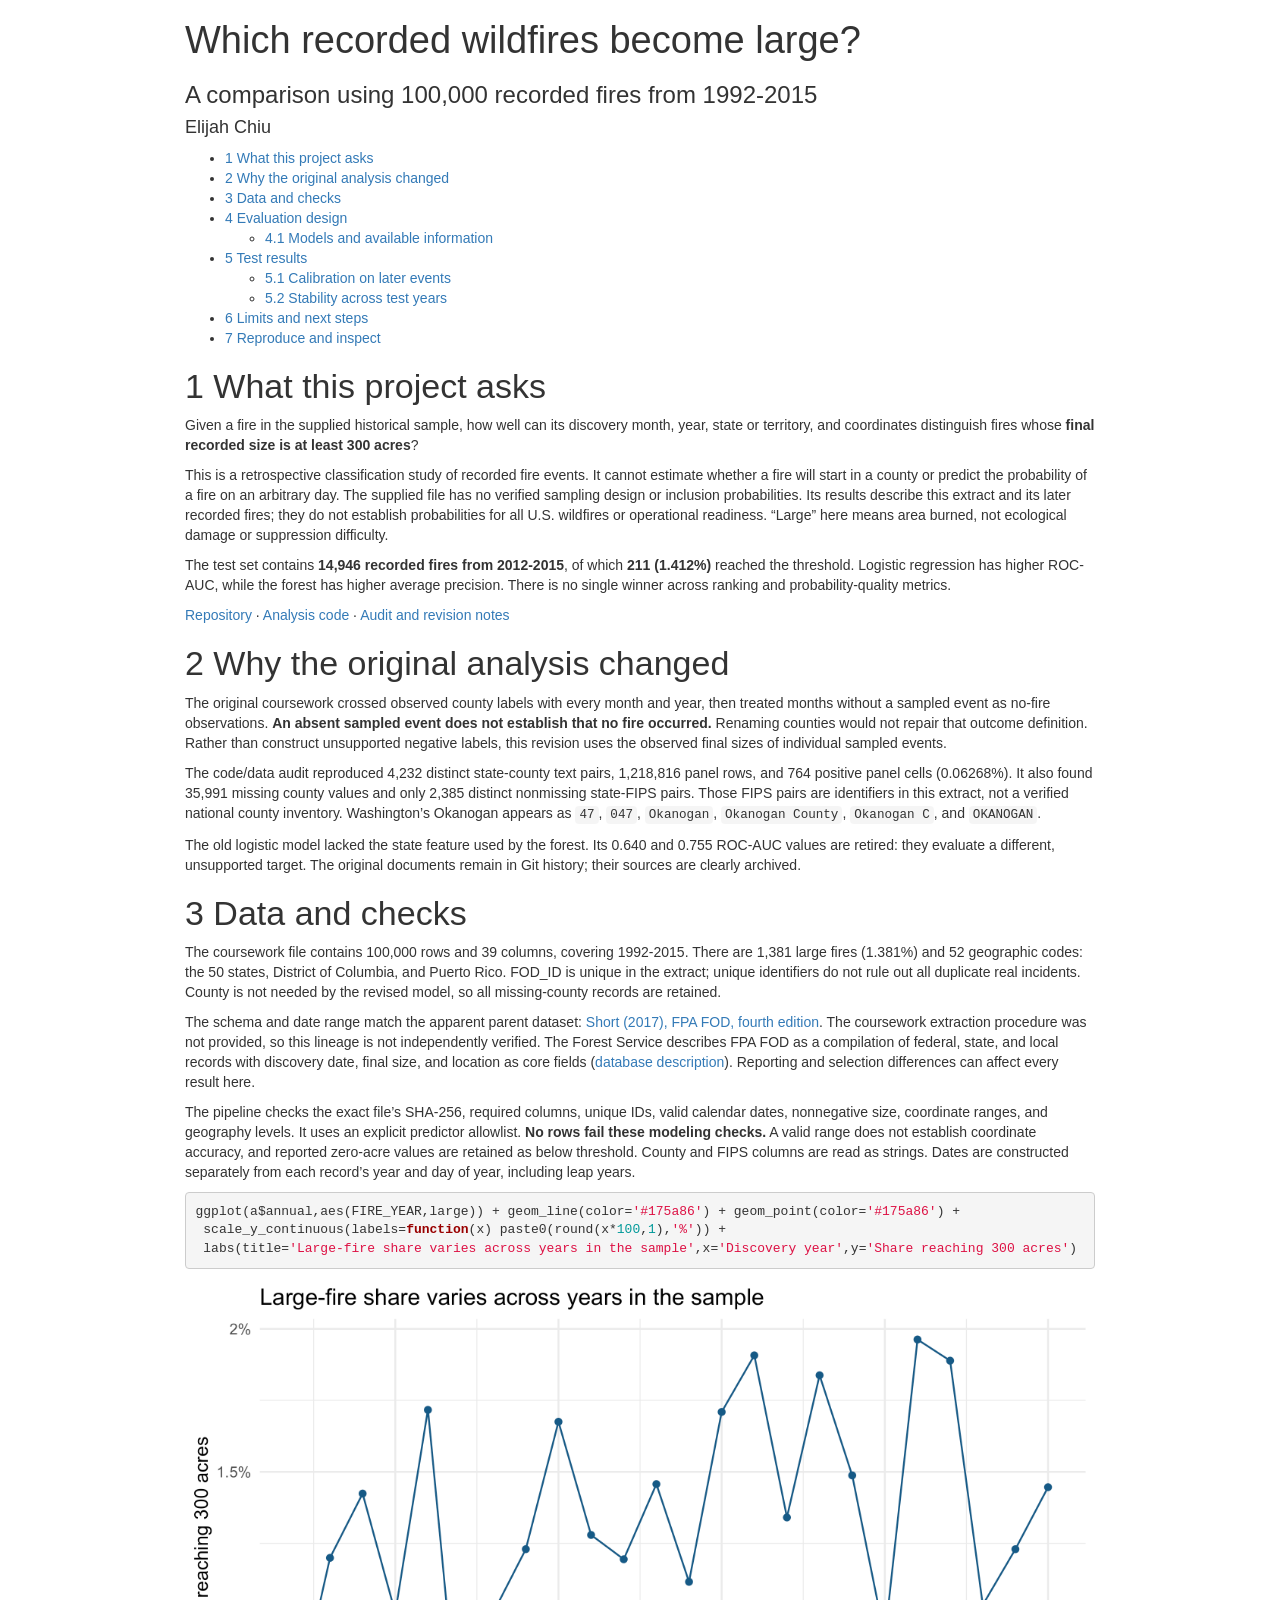
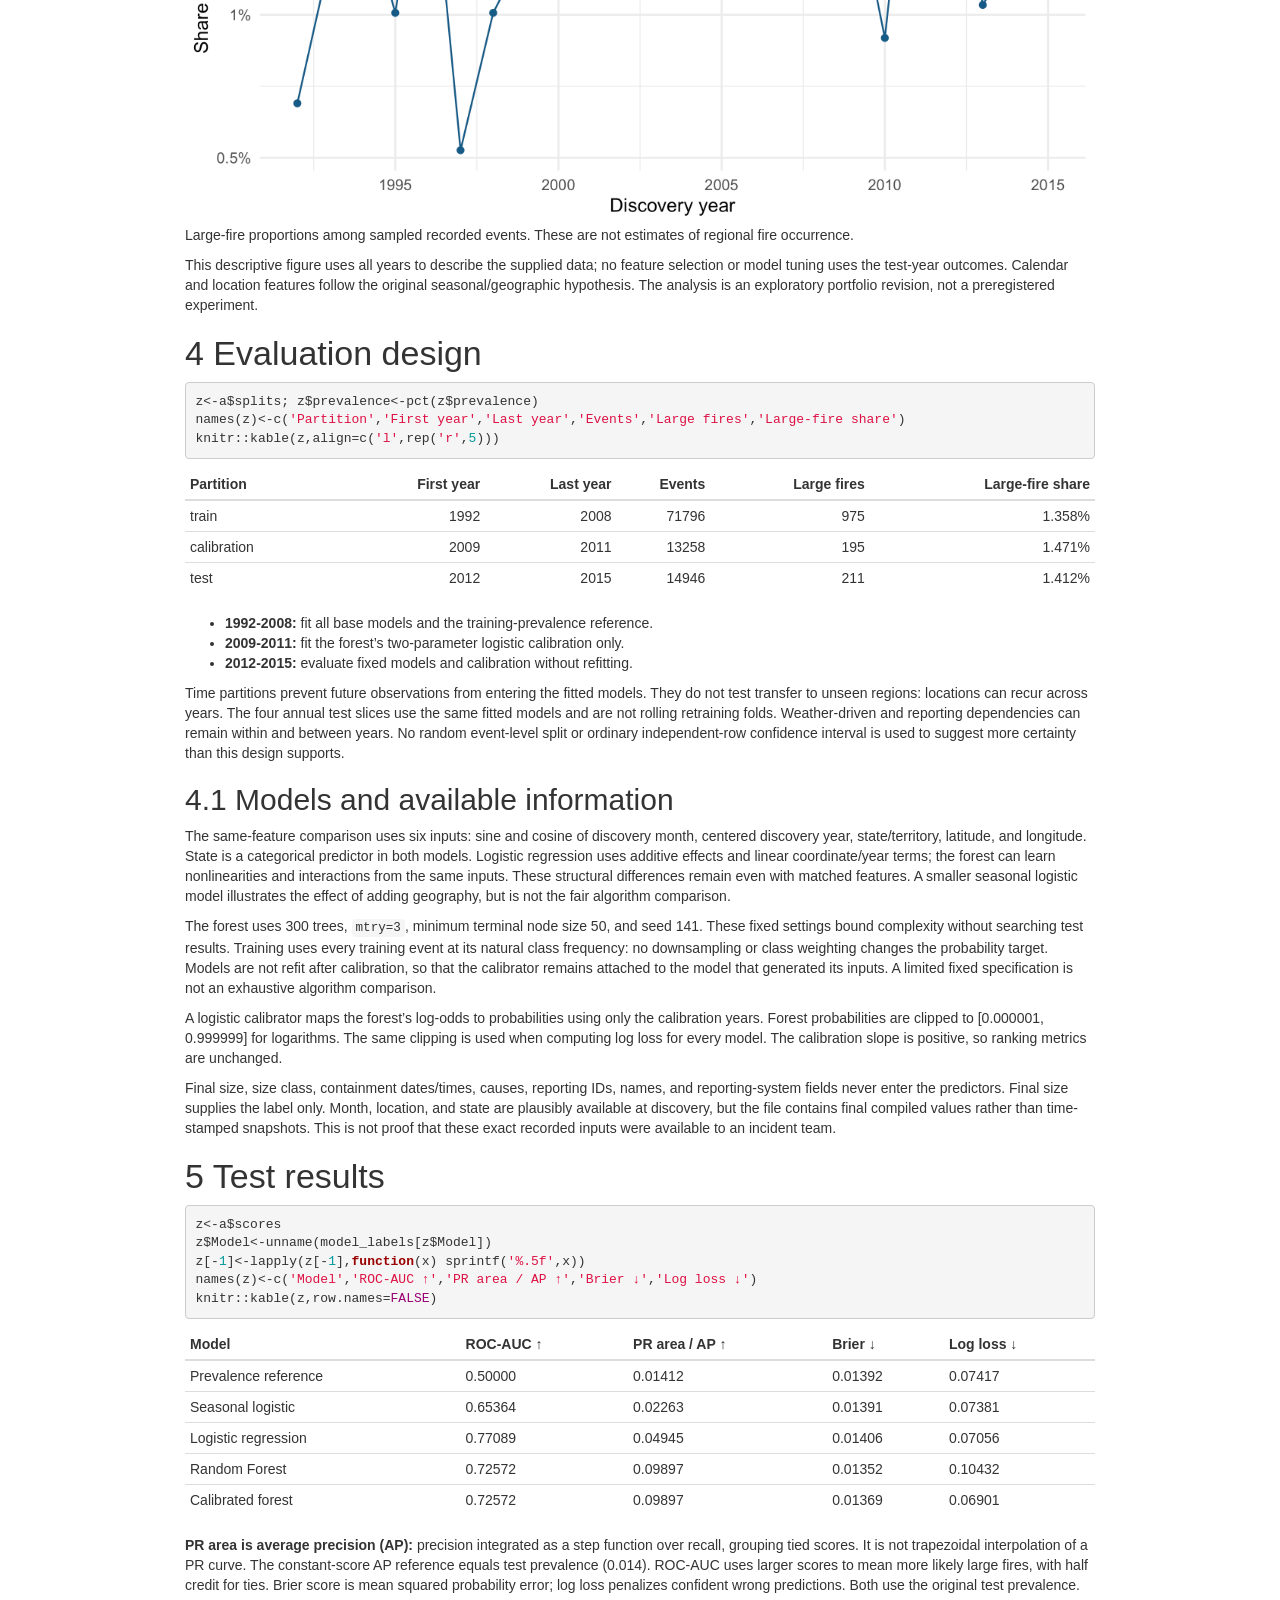
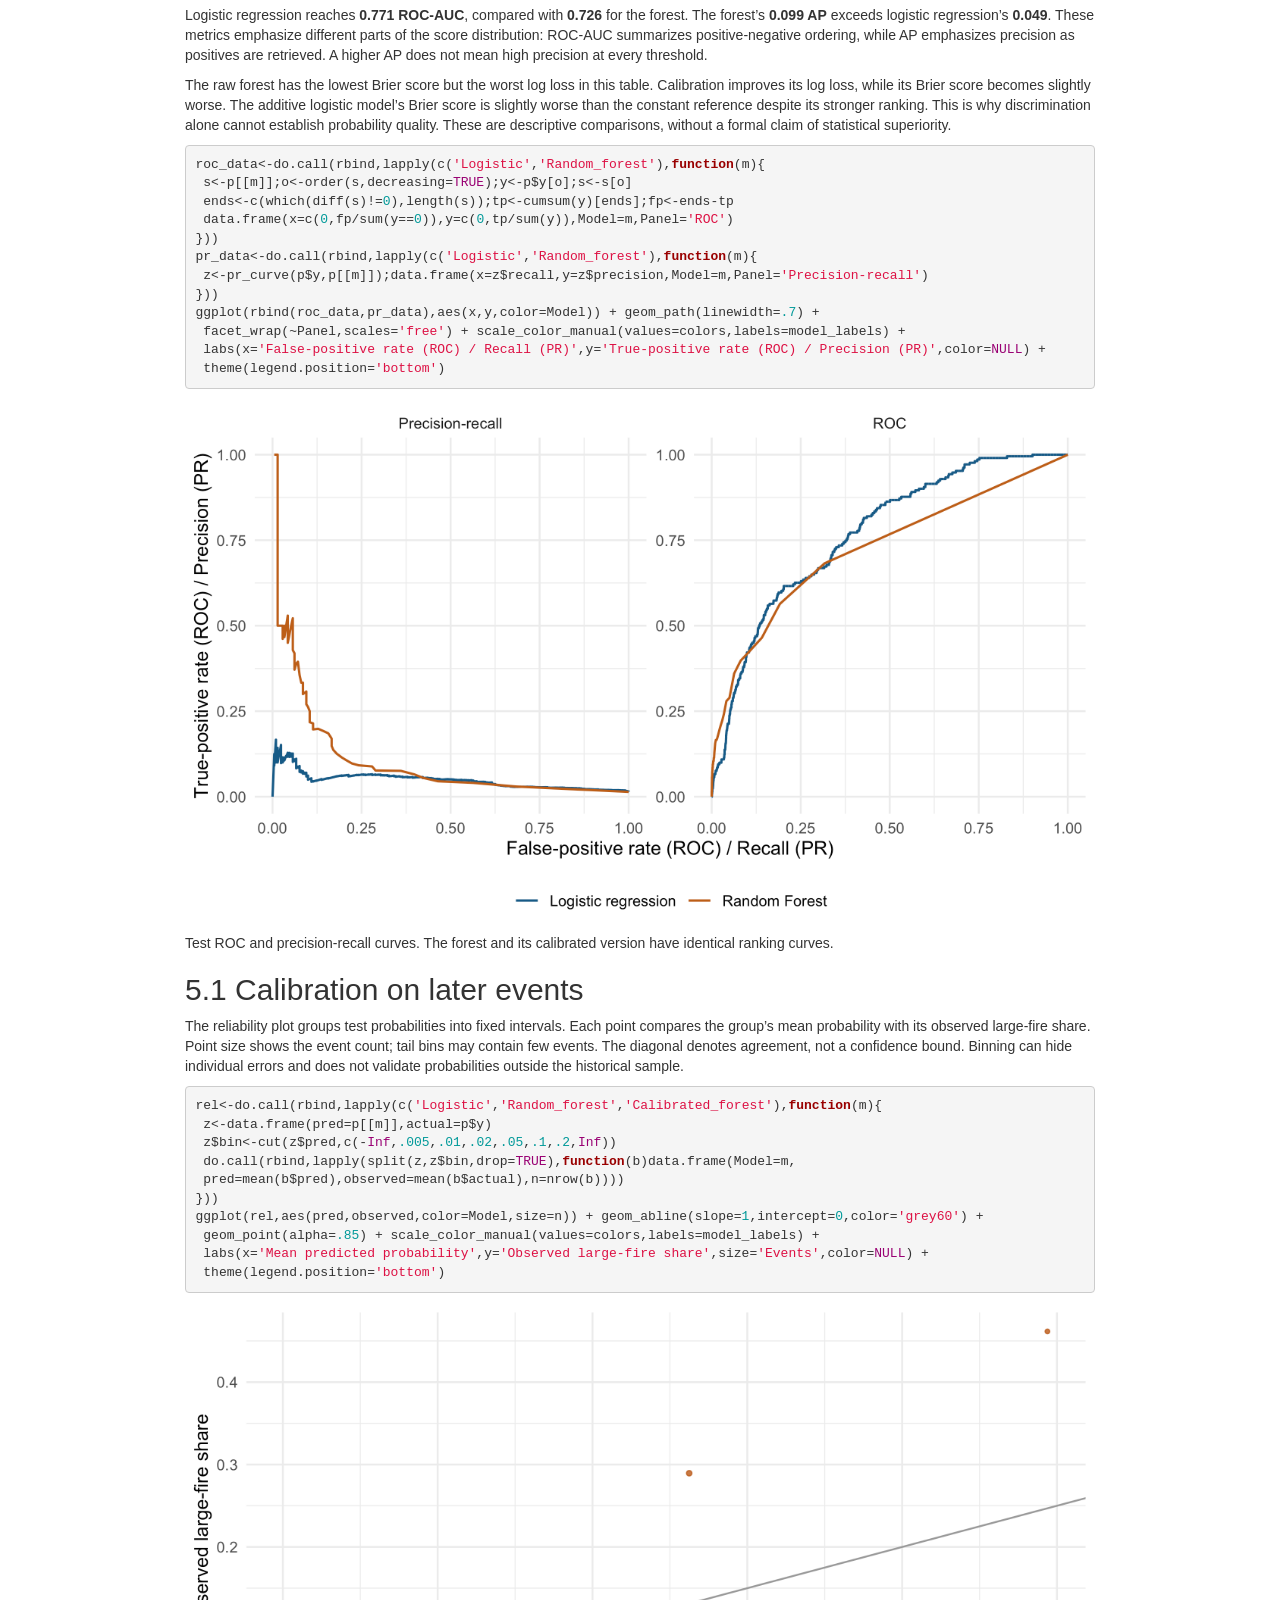
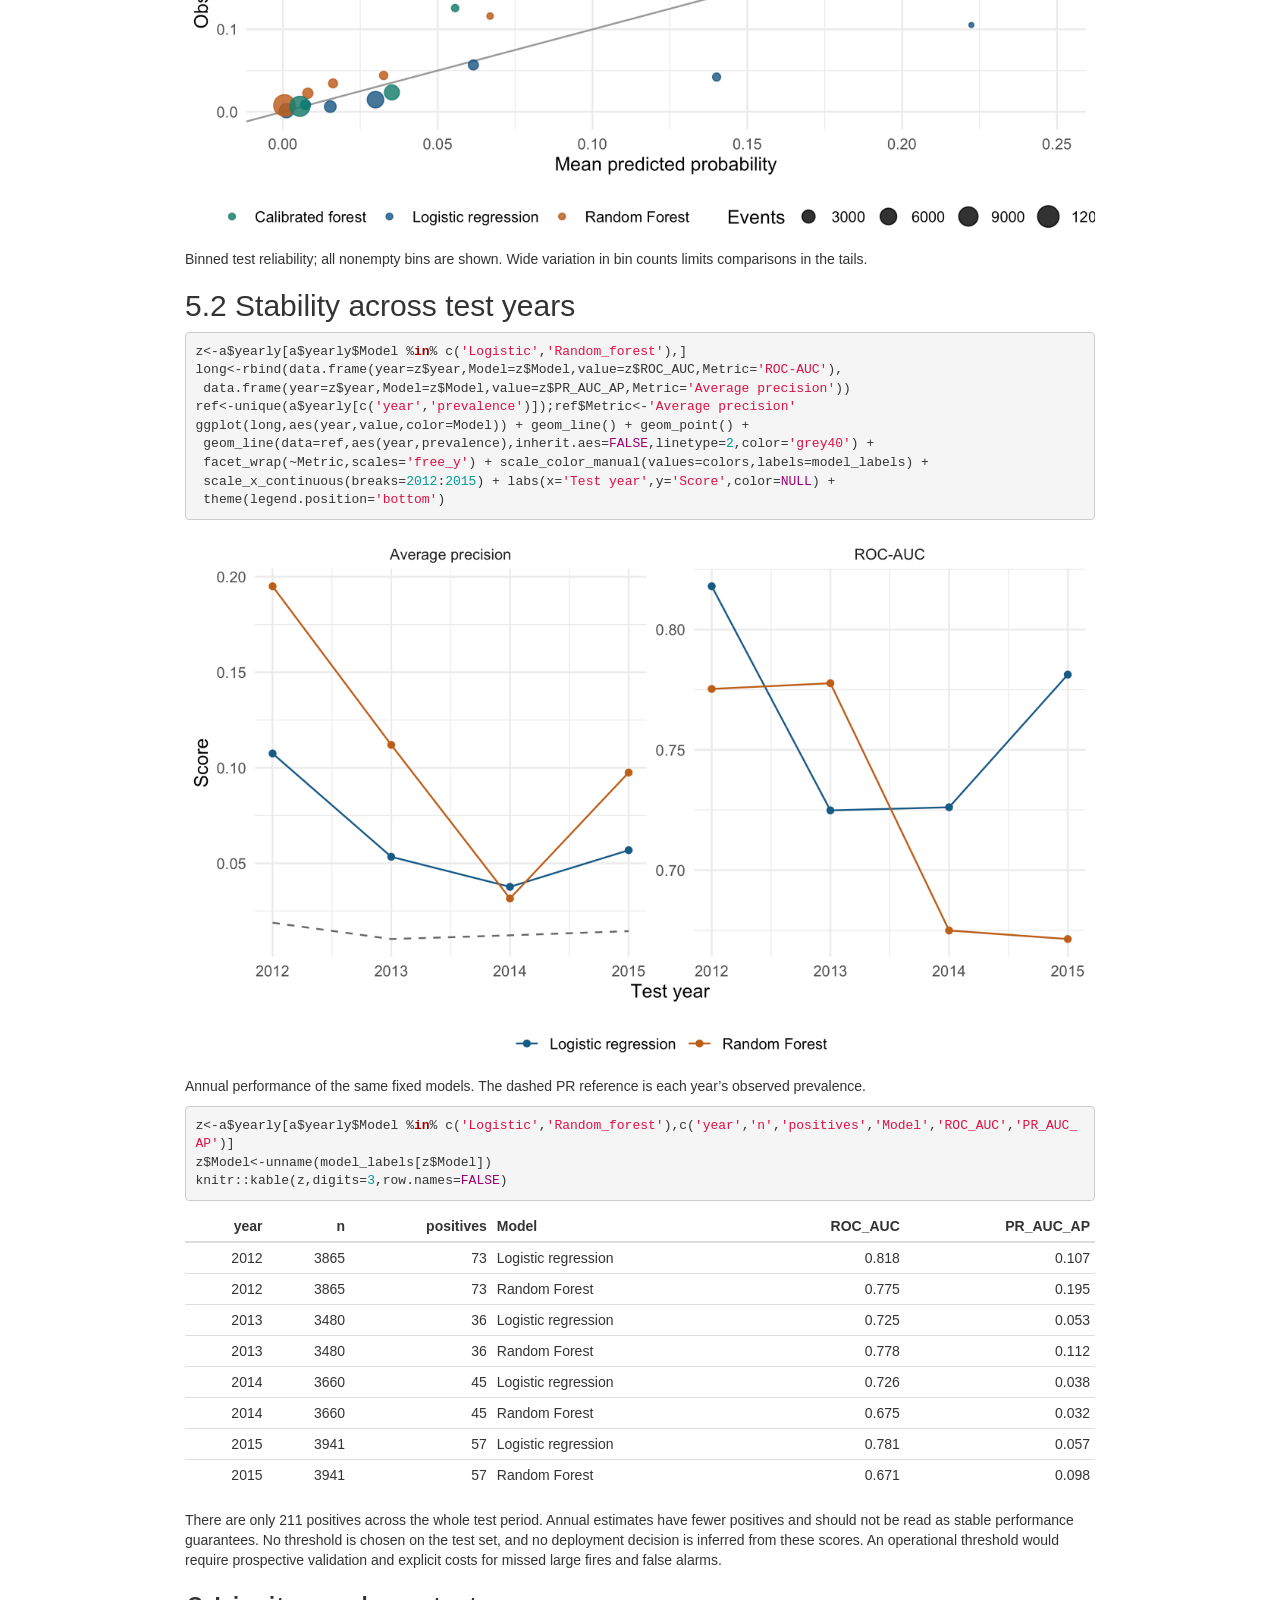
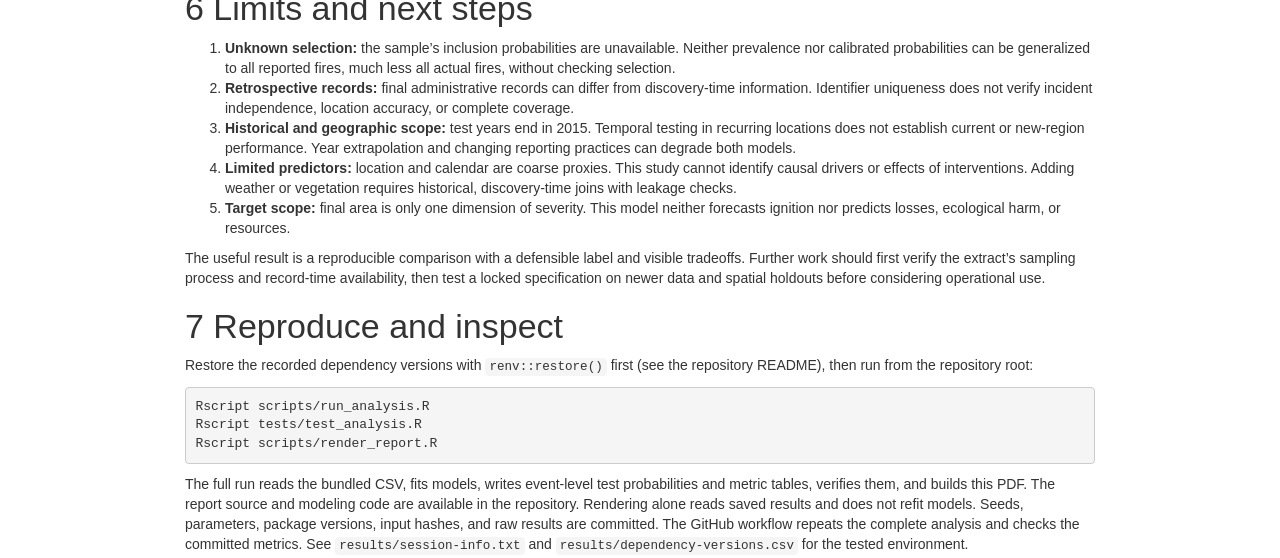
==== docs/wildfire_severity.html @ 3bd2dbe2 "Make knitted HTML the main wildfire report" ====
<!DOCTYPE html>

<html>

<head>

<meta charset="utf-8" />
<meta name="generator" content="pandoc" />
<meta http-equiv="X-UA-Compatible" content="IE=EDGE" />


<meta name="author" content="Elijah Chiu" />


<title>Which recorded wildfires become large?</title>

<script>// Pandoc 2.9 adds attributes on both header and div. We remove the former (to
// be compatible with the behavior of Pandoc < 2.8).
document.addEventListener('DOMContentLoaded', function(e) {
  var hs = document.querySelectorAll("div.section[class*='level'] > :first-child");
  var i, h, a;
  for (i = 0; i < hs.length; i++) {
    h = hs[i];
    if (!/^h[1-6]$/i.test(h.tagName)) continue;  // it should be a header h1-h6
    a = h.attributes;
    while (a.length > 0) h.removeAttribute(a[0].name);
  }
});
</script>
<script>/*! jQuery v3.6.0 | (c) OpenJS Foundation and other contributors | jquery.org/license */
!function(e,t){"use strict";"object"==typeof module&&"object"==typeof module.exports?module.exports=e.document?t(e,!0):function(e){if(!e.document)throw new Error("jQuery requires a window with a document");return t(e)}:t(e)}("undefined"!=typeof window?window:this,function(C,e){"use strict";var t=[],r=Object.getPrototypeOf,s=t.slice,g=t.flat?function(e){return t.flat.call(e)}:function(e){return t.concat.apply([],e)},u=t.push,i=t.indexOf,n={},o=n.toString,v=n.hasOwnProperty,a=v.toString,l=a.call(Object),y={},m=function(e){return"function"==typeof e&&"number"!=typeof e.nodeType&&"function"!=typeof e.item},x=function(e){return null!=e&&e===e.window},E=C.document,c={type:!0,src:!0,nonce:!0,noModule:!0};function b(e,t,n){var r,i,o=(n=n||E).createElement("script");if(o.text=e,t)for(r in c)(i=t[r]||t.getAttribute&&t.getAttribute(r))&&o.setAttribute(r,i);n.head.appendChild(o).parentNode.removeChild(o)}function w(e){return null==e?e+"":"object"==typeof e||"function"==typeof e?n[o.call(e)]||"object":typeof e}var f="3.6.0",S=function(e,t){return new S.fn.init(e,t)};function p(e){var t=!!e&&"length"in e&&e.length,n=w(e);return!m(e)&&!x(e)&&("array"===n||0===t||"number"==typeof t&&0<t&&t-1 in e)}S.fn=S.prototype={jquery:f,constructor:S,length:0,toArray:function(){return s.call(this)},get:function(e){return null==e?s.call(this):e<0?this[e+this.length]:this[e]},pushStack:function(e){var t=S.merge(this.constructor(),e);return t.prevObject=this,t},each:function(e){return S.each(this,e)},map:function(n){return this.pushStack(S.map(this,function(e,t){return n.call(e,t,e)}))},slice:function(){return this.pushStack(s.apply(this,arguments))},first:function(){return this.eq(0)},last:function(){return this.eq(-1)},even:function(){return this.pushStack(S.grep(this,function(e,t){return(t+1)%2}))},odd:function(){return this.pushStack(S.grep(this,function(e,t){return t%2}))},eq:function(e){var t=this.length,n=+e+(e<0?t:0);return this.pushStack(0<=n&&n<t?[this[n]]:[])},end:function(){return this.prevObject||this.constructor()},push:u,sort:t.sort,splice:t.splice},S.extend=S.fn.extend=function(){var e,t,n,r,i,o,a=arguments[0]||{},s=1,u=arguments.length,l=!1;for("boolean"==typeof a&&(l=a,a=arguments[s]||{},s++),"object"==typeof a||m(a)||(a={}),s===u&&(a=this,s--);s<u;s++)if(null!=(e=arguments[s]))for(t in e)r=e[t],"__proto__"!==t&&a!==r&&(l&&r&&(S.isPlainObject(r)||(i=Array.isArray(r)))?(n=a[t],o=i&&!Array.isArray(n)?[]:i||S.isPlainObject(n)?n:{},i=!1,a[t]=S.extend(l,o,r)):void 0!==r&&(a[t]=r));return a},S.extend({expando:"jQuery"+(f+Math.random()).replace(/\D/g,""),isReady:!0,error:function(e){throw new Error(e)},noop:function(){},isPlainObject:function(e){var t,n;return!(!e||"[object Object]"!==o.call(e))&&(!(t=r(e))||"function"==typeof(n=v.call(t,"constructor")&&t.constructor)&&a.call(n)===l)},isEmptyObject:function(e){var t;for(t in e)return!1;return!0},globalEval:function(e,t,n){b(e,{nonce:t&&t.nonce},n)},each:function(e,t){var n,r=0;if(p(e)){for(n=e.length;r<n;r++)if(!1===t.call(e[r],r,e[r]))break}else for(r in e)if(!1===t.call(e[r],r,e[r]))break;return e},makeArray:function(e,t){var n=t||[];return null!=e&&(p(Object(e))?S.merge(n,"string"==typeof e?[e]:e):u.call(n,e)),n},inArray:function(e,t,n){return null==t?-1:i.call(t,e,n)},merge:function(e,t){for(var n=+t.length,r=0,i=e.length;r<n;r++)e[i++]=t[r];return e.length=i,e},grep:function(e,t,n){for(var r=[],i=0,o=e.length,a=!n;i<o;i++)!t(e[i],i)!==a&&r.push(e[i]);return r},map:function(e,t,n){var r,i,o=0,a=[];if(p(e))for(r=e.length;o<r;o++)null!=(i=t(e[o],o,n))&&a.push(i);else for(o in e)null!=(i=t(e[o],o,n))&&a.push(i);return g(a)},guid:1,support:y}),"function"==typeof Symbol&&(S.fn[Symbol.iterator]=t[Symbol.iterator]),S.each("Boolean Number String Function Array Date RegExp Object Error Symbol".split(" "),function(e,t){n["[object "+t+"]"]=t.toLowerCase()});var d=function(n){var e,d,b,o,i,h,f,g,w,u,l,T,C,a,E,v,s,c,y,S="sizzle"+1*new Date,p=n.document,k=0,r=0,m=ue(),x=ue(),A=ue(),N=ue(),j=function(e,t){return e===t&&(l=!0),0},D={}.hasOwnProperty,t=[],q=t.pop,L=t.push,H=t.push,O=t.slice,P=function(e,t){for(var n=0,r=e.length;n<r;n++)if(e[n]===t)return n;return-1},R="checked|selected|async|autofocus|autoplay|controls|defer|disabled|hidden|ismap|loop|multiple|open|readonly|required|scoped",M="[\\x20\\t\\r\\n\\f]",I="(?:\\\\[\\da-fA-F]{1,6}"+M+"?|\\\\[^\\r\\n\\f]|[\\w-]|[^\0-\\x7f])+",W="\\["+M+"*("+I+")(?:"+M+"*([*^$|!~]?=)"+M+"*(?:'((?:\\\\.|[^\\\\'])*)'|\"((?:\\\\.|[^\\\\\"])*)\"|("+I+"))|)"+M+"*\\]",F=":("+I+")(?:\\((('((?:\\\\.|[^\\\\'])*)'|\"((?:\\\\.|[^\\\\\"])*)\")|((?:\\\\.|[^\\\\()[\\]]|"+W+")*)|.*)\\)|)",B=new RegExp(M+"+","g"),$=new RegExp("^"+M+"+|((?:^|[^\\\\])(?:\\\\.)*)"+M+"+$","g"),_=new RegExp("^"+M+"*,"+M+"*"),z=new RegExp("^"+M+"*([>+~]|"+M+")"+M+"*"),U=new RegExp(M+"|>"),X=new RegExp(F),V=new RegExp("^"+I+"$"),G={ID:new RegExp("^#("+I+")"),CLASS:new RegExp("^\\.("+I+")"),TAG:new RegExp("^("+I+"|[*])"),ATTR:new RegExp("^"+W),PSEUDO:new RegExp("^"+F),CHILD:new RegExp("^:(only|first|last|nth|nth-last)-(child|of-type)(?:\\("+M+"*(even|odd|(([+-]|)(\\d*)n|)"+M+"*(?:([+-]|)"+M+"*(\\d+)|))"+M+"*\\)|)","i"),bool:new RegExp("^(?:"+R+")$","i"),needsContext:new RegExp("^"+M+"*[>+~]|:(even|odd|eq|gt|lt|nth|first|last)(?:\\("+M+"*((?:-\\d)?\\d*)"+M+"*\\)|)(?=[^-]|$)","i")},Y=/HTML$/i,Q=/^(?:input|select|textarea|button)$/i,J=/^h\d$/i,K=/^[^{]+\{\s*\[native \w/,Z=/^(?:#([\w-]+)|(\w+)|\.([\w-]+))$/,ee=/[+~]/,te=new RegExp("\\\\[\\da-fA-F]{1,6}"+M+"?|\\\\([^\\r\\n\\f])","g"),ne=function(e,t){var n="0x"+e.slice(1)-65536;return t||(n<0?String.fromCharCode(n+65536):String.fromCharCode(n>>10|55296,1023&n|56320))},re=/([\0-\x1f\x7f]|^-?\d)|^-$|[^\0-\x1f\x7f-\uFFFF\w-]/g,ie=function(e,t){return t?"\0"===e?"\ufffd":e.slice(0,-1)+"\\"+e.charCodeAt(e.length-1).toString(16)+" ":"\\"+e},oe=function(){T()},ae=be(function(e){return!0===e.disabled&&"fieldset"===e.nodeName.toLowerCase()},{dir:"parentNode",next:"legend"});try{H.apply(t=O.call(p.childNodes),p.childNodes),t[p.childNodes.length].nodeType}catch(e){H={apply:t.length?function(e,t){L.apply(e,O.call(t))}:function(e,t){var n=e.length,r=0;while(e[n++]=t[r++]);e.length=n-1}}}function se(t,e,n,r){var i,o,a,s,u,l,c,f=e&&e.ownerDocument,p=e?e.nodeType:9;if(n=n||[],"string"!=typeof t||!t||1!==p&&9!==p&&11!==p)return n;if(!r&&(T(e),e=e||C,E)){if(11!==p&&(u=Z.exec(t)))if(i=u[1]){if(9===p){if(!(a=e.getElementById(i)))return n;if(a.id===i)return n.push(a),n}else if(f&&(a=f.getElementById(i))&&y(e,a)&&a.id===i)return n.push(a),n}else{if(u[2])return H.apply(n,e.getElementsByTagName(t)),n;if((i=u[3])&&d.getElementsByClassName&&e.getElementsByClassName)return H.apply(n,e.getElementsByClassName(i)),n}if(d.qsa&&!N[t+" "]&&(!v||!v.test(t))&&(1!==p||"object"!==e.nodeName.toLowerCase())){if(c=t,f=e,1===p&&(U.test(t)||z.test(t))){(f=ee.test(t)&&ye(e.parentNode)||e)===e&&d.scope||((s=e.getAttribute("id"))?s=s.replace(re,ie):e.setAttribute("id",s=S)),o=(l=h(t)).length;while(o--)l[o]=(s?"#"+s:":scope")+" "+xe(l[o]);c=l.join(",")}try{return H.apply(n,f.querySelectorAll(c)),n}catch(e){N(t,!0)}finally{s===S&&e.removeAttribute("id")}}}return g(t.replace($,"$1"),e,n,r)}function ue(){var r=[];return function e(t,n){return r.push(t+" ")>b.cacheLength&&delete e[r.shift()],e[t+" "]=n}}function le(e){return e[S]=!0,e}function ce(e){var t=C.createElement("fieldset");try{return!!e(t)}catch(e){return!1}finally{t.parentNode&&t.parentNode.removeChild(t),t=null}}function fe(e,t){var n=e.split("|"),r=n.length;while(r--)b.attrHandle[n[r]]=t}function pe(e,t){var n=t&&e,r=n&&1===e.nodeType&&1===t.nodeType&&e.sourceIndex-t.sourceIndex;if(r)return r;if(n)while(n=n.nextSibling)if(n===t)return-1;return e?1:-1}function de(t){return function(e){return"input"===e.nodeName.toLowerCase()&&e.type===t}}function he(n){return function(e){var t=e.nodeName.toLowerCase();return("input"===t||"button"===t)&&e.type===n}}function ge(t){return function(e){return"form"in e?e.parentNode&&!1===e.disabled?"label"in e?"label"in e.parentNode?e.parentNode.disabled===t:e.disabled===t:e.isDisabled===t||e.isDisabled!==!t&&ae(e)===t:e.disabled===t:"label"in e&&e.disabled===t}}function ve(a){return le(function(o){return o=+o,le(function(e,t){var n,r=a([],e.length,o),i=r.length;while(i--)e[n=r[i]]&&(e[n]=!(t[n]=e[n]))})})}function ye(e){return e&&"undefined"!=typeof e.getElementsByTagName&&e}for(e in d=se.support={},i=se.isXML=function(e){var t=e&&e.namespaceURI,n=e&&(e.ownerDocument||e).documentElement;return!Y.test(t||n&&n.nodeName||"HTML")},T=se.setDocument=function(e){var t,n,r=e?e.ownerDocument||e:p;return r!=C&&9===r.nodeType&&r.documentElement&&(a=(C=r).documentElement,E=!i(C),p!=C&&(n=C.defaultView)&&n.top!==n&&(n.addEventListener?n.addEventListener("unload",oe,!1):n.attachEvent&&n.attachEvent("onunload",oe)),d.scope=ce(function(e){return a.appendChild(e).appendChild(C.createElement("div")),"undefined"!=typeof e.querySelectorAll&&!e.querySelectorAll(":scope fieldset div").length}),d.attributes=ce(function(e){return e.className="i",!e.getAttribute("className")}),d.getElementsByTagName=ce(function(e){return e.appendChild(C.createComment("")),!e.getElementsByTagName("*").length}),d.getElementsByClassName=K.test(C.getElementsByClassName),d.getById=ce(function(e){return a.appendChild(e).id=S,!C.getElementsByName||!C.getElementsByName(S).length}),d.getById?(b.filter.ID=function(e){var t=e.replace(te,ne);return function(e){return e.getAttribute("id")===t}},b.find.ID=function(e,t){if("undefined"!=typeof t.getElementById&&E){var n=t.getElementById(e);return n?[n]:[]}}):(b.filter.ID=function(e){var n=e.replace(te,ne);return function(e){var t="undefined"!=typeof e.getAttributeNode&&e.getAttributeNode("id");return t&&t.value===n}},b.find.ID=function(e,t){if("undefined"!=typeof t.getElementById&&E){var n,r,i,o=t.getElementById(e);if(o){if((n=o.getAttributeNode("id"))&&n.value===e)return[o];i=t.getElementsByName(e),r=0;while(o=i[r++])if((n=o.getAttributeNode("id"))&&n.value===e)return[o]}return[]}}),b.find.TAG=d.getElementsByTagName?function(e,t){return"undefined"!=typeof t.getElementsByTagName?t.getElementsByTagName(e):d.qsa?t.querySelectorAll(e):void 0}:function(e,t){var n,r=[],i=0,o=t.getElementsByTagName(e);if("*"===e){while(n=o[i++])1===n.nodeType&&r.push(n);return r}return o},b.find.CLASS=d.getElementsByClassName&&function(e,t){if("undefined"!=typeof t.getElementsByClassName&&E)return t.getElementsByClassName(e)},s=[],v=[],(d.qsa=K.test(C.querySelectorAll))&&(ce(function(e){var t;a.appendChild(e).innerHTML="<a id='"+S+"'></a><select id='"+S+"-\r\\' msallowcapture=''><option selected=''></option></select>",e.querySelectorAll("[msallowcapture^='']").length&&v.push("[*^$]="+M+"*(?:''|\"\")"),e.querySelectorAll("[selected]").length||v.push("\\["+M+"*(?:value|"+R+")"),e.querySelectorAll("[id~="+S+"-]").length||v.push("~="),(t=C.createElement("input")).setAttribute("name",""),e.appendChild(t),e.querySelectorAll("[name='']").length||v.push("\\["+M+"*name"+M+"*="+M+"*(?:''|\"\")"),e.querySelectorAll(":checked").length||v.push(":checked"),e.querySelectorAll("a#"+S+"+*").length||v.push(".#.+[+~]"),e.querySelectorAll("\\\f"),v.push("[\\r\\n\\f]")}),ce(function(e){e.innerHTML="<a href='' disabled='disabled'></a><select disabled='disabled'><option/></select>";var t=C.createElement("input");t.setAttribute("type","hidden"),e.appendChild(t).setAttribute("name","D"),e.querySelectorAll("[name=d]").length&&v.push("name"+M+"*[*^$|!~]?="),2!==e.querySelectorAll(":enabled").length&&v.push(":enabled",":disabled"),a.appendChild(e).disabled=!0,2!==e.querySelectorAll(":disabled").length&&v.push(":enabled",":disabled"),e.querySelectorAll("*,:x"),v.push(",.*:")})),(d.matchesSelector=K.test(c=a.matches||a.webkitMatchesSelector||a.mozMatchesSelector||a.oMatchesSelector||a.msMatchesSelector))&&ce(function(e){d.disconnectedMatch=c.call(e,"*"),c.call(e,"[s!='']:x"),s.push("!=",F)}),v=v.length&&new RegExp(v.join("|")),s=s.length&&new RegExp(s.join("|")),t=K.test(a.compareDocumentPosition),y=t||K.test(a.contains)?function(e,t){var n=9===e.nodeType?e.documentElement:e,r=t&&t.parentNode;return e===r||!(!r||1!==r.nodeType||!(n.contains?n.contains(r):e.compareDocumentPosition&&16&e.compareDocumentPosition(r)))}:function(e,t){if(t)while(t=t.parentNode)if(t===e)return!0;return!1},j=t?function(e,t){if(e===t)return l=!0,0;var n=!e.compareDocumentPosition-!t.compareDocumentPosition;return n||(1&(n=(e.ownerDocument||e)==(t.ownerDocument||t)?e.compareDocumentPosition(t):1)||!d.sortDetached&&t.compareDocumentPosition(e)===n?e==C||e.ownerDocument==p&&y(p,e)?-1:t==C||t.ownerDocument==p&&y(p,t)?1:u?P(u,e)-P(u,t):0:4&n?-1:1)}:function(e,t){if(e===t)return l=!0,0;var n,r=0,i=e.parentNode,o=t.parentNode,a=[e],s=[t];if(!i||!o)return e==C?-1:t==C?1:i?-1:o?1:u?P(u,e)-P(u,t):0;if(i===o)return pe(e,t);n=e;while(n=n.parentNode)a.unshift(n);n=t;while(n=n.parentNode)s.unshift(n);while(a[r]===s[r])r++;return r?pe(a[r],s[r]):a[r]==p?-1:s[r]==p?1:0}),C},se.matches=function(e,t){return se(e,null,null,t)},se.matchesSelector=function(e,t){if(T(e),d.matchesSelector&&E&&!N[t+" "]&&(!s||!s.test(t))&&(!v||!v.test(t)))try{var n=c.call(e,t);if(n||d.disconnectedMatch||e.document&&11!==e.document.nodeType)return n}catch(e){N(t,!0)}return 0<se(t,C,null,[e]).length},se.contains=function(e,t){return(e.ownerDocument||e)!=C&&T(e),y(e,t)},se.attr=function(e,t){(e.ownerDocument||e)!=C&&T(e);var n=b.attrHandle[t.toLowerCase()],r=n&&D.call(b.attrHandle,t.toLowerCase())?n(e,t,!E):void 0;return void 0!==r?r:d.attributes||!E?e.getAttribute(t):(r=e.getAttributeNode(t))&&r.specified?r.value:null},se.escape=function(e){return(e+"").replace(re,ie)},se.error=function(e){throw new Error("Syntax error, unrecognized expression: "+e)},se.uniqueSort=function(e){var t,n=[],r=0,i=0;if(l=!d.detectDuplicates,u=!d.sortStable&&e.slice(0),e.sort(j),l){while(t=e[i++])t===e[i]&&(r=n.push(i));while(r--)e.splice(n[r],1)}return u=null,e},o=se.getText=function(e){var t,n="",r=0,i=e.nodeType;if(i){if(1===i||9===i||11===i){if("string"==typeof e.textContent)return e.textContent;for(e=e.firstChild;e;e=e.nextSibling)n+=o(e)}else if(3===i||4===i)return e.nodeValue}else while(t=e[r++])n+=o(t);return n},(b=se.selectors={cacheLength:50,createPseudo:le,match:G,attrHandle:{},find:{},relative:{">":{dir:"parentNode",first:!0}," ":{dir:"parentNode"},"+":{dir:"previousSibling",first:!0},"~":{dir:"previousSibling"}},preFilter:{ATTR:function(e){return e[1]=e[1].replace(te,ne),e[3]=(e[3]||e[4]||e[5]||"").replace(te,ne),"~="===e[2]&&(e[3]=" "+e[3]+" "),e.slice(0,4)},CHILD:function(e){return e[1]=e[1].toLowerCase(),"nth"===e[1].slice(0,3)?(e[3]||se.error(e[0]),e[4]=+(e[4]?e[5]+(e[6]||1):2*("even"===e[3]||"odd"===e[3])),e[5]=+(e[7]+e[8]||"odd"===e[3])):e[3]&&se.error(e[0]),e},PSEUDO:function(e){var t,n=!e[6]&&e[2];return G.CHILD.test(e[0])?null:(e[3]?e[2]=e[4]||e[5]||"":n&&X.test(n)&&(t=h(n,!0))&&(t=n.indexOf(")",n.length-t)-n.length)&&(e[0]=e[0].slice(0,t),e[2]=n.slice(0,t)),e.slice(0,3))}},filter:{TAG:function(e){var t=e.replace(te,ne).toLowerCase();return"*"===e?function(){return!0}:function(e){return e.nodeName&&e.nodeName.toLowerCase()===t}},CLASS:function(e){var t=m[e+" "];return t||(t=new RegExp("(^|"+M+")"+e+"("+M+"|$)"))&&m(e,function(e){return t.test("string"==typeof e.className&&e.className||"undefined"!=typeof e.getAttribute&&e.getAttribute("class")||"")})},ATTR:function(n,r,i){return function(e){var t=se.attr(e,n);return null==t?"!="===r:!r||(t+="","="===r?t===i:"!="===r?t!==i:"^="===r?i&&0===t.indexOf(i):"*="===r?i&&-1<t.indexOf(i):"$="===r?i&&t.slice(-i.length)===i:"~="===r?-1<(" "+t.replace(B," ")+" ").indexOf(i):"|="===r&&(t===i||t.slice(0,i.length+1)===i+"-"))}},CHILD:function(h,e,t,g,v){var y="nth"!==h.slice(0,3),m="last"!==h.slice(-4),x="of-type"===e;return 1===g&&0===v?function(e){return!!e.parentNode}:function(e,t,n){var r,i,o,a,s,u,l=y!==m?"nextSibling":"previousSibling",c=e.parentNode,f=x&&e.nodeName.toLowerCase(),p=!n&&!x,d=!1;if(c){if(y){while(l){a=e;while(a=a[l])if(x?a.nodeName.toLowerCase()===f:1===a.nodeType)return!1;u=l="only"===h&&!u&&"nextSibling"}return!0}if(u=[m?c.firstChild:c.lastChild],m&&p){d=(s=(r=(i=(o=(a=c)[S]||(a[S]={}))[a.uniqueID]||(o[a.uniqueID]={}))[h]||[])[0]===k&&r[1])&&r[2],a=s&&c.childNodes[s];while(a=++s&&a&&a[l]||(d=s=0)||u.pop())if(1===a.nodeType&&++d&&a===e){i[h]=[k,s,d];break}}else if(p&&(d=s=(r=(i=(o=(a=e)[S]||(a[S]={}))[a.uniqueID]||(o[a.uniqueID]={}))[h]||[])[0]===k&&r[1]),!1===d)while(a=++s&&a&&a[l]||(d=s=0)||u.pop())if((x?a.nodeName.toLowerCase()===f:1===a.nodeType)&&++d&&(p&&((i=(o=a[S]||(a[S]={}))[a.uniqueID]||(o[a.uniqueID]={}))[h]=[k,d]),a===e))break;return(d-=v)===g||d%g==0&&0<=d/g}}},PSEUDO:function(e,o){var t,a=b.pseudos[e]||b.setFilters[e.toLowerCase()]||se.error("unsupported pseudo: "+e);return a[S]?a(o):1<a.length?(t=[e,e,"",o],b.setFilters.hasOwnProperty(e.toLowerCase())?le(function(e,t){var n,r=a(e,o),i=r.length;while(i--)e[n=P(e,r[i])]=!(t[n]=r[i])}):function(e){return a(e,0,t)}):a}},pseudos:{not:le(function(e){var r=[],i=[],s=f(e.replace($,"$1"));return s[S]?le(function(e,t,n,r){var i,o=s(e,null,r,[]),a=e.length;while(a--)(i=o[a])&&(e[a]=!(t[a]=i))}):function(e,t,n){return r[0]=e,s(r,null,n,i),r[0]=null,!i.pop()}}),has:le(function(t){return function(e){return 0<se(t,e).length}}),contains:le(function(t){return t=t.replace(te,ne),function(e){return-1<(e.textContent||o(e)).indexOf(t)}}),lang:le(function(n){return V.test(n||"")||se.error("unsupported lang: "+n),n=n.replace(te,ne).toLowerCase(),function(e){var t;do{if(t=E?e.lang:e.getAttribute("xml:lang")||e.getAttribute("lang"))return(t=t.toLowerCase())===n||0===t.indexOf(n+"-")}while((e=e.parentNode)&&1===e.nodeType);return!1}}),target:function(e){var t=n.location&&n.location.hash;return t&&t.slice(1)===e.id},root:function(e){return e===a},focus:function(e){return e===C.activeElement&&(!C.hasFocus||C.hasFocus())&&!!(e.type||e.href||~e.tabIndex)},enabled:ge(!1),disabled:ge(!0),checked:function(e){var t=e.nodeName.toLowerCase();return"input"===t&&!!e.checked||"option"===t&&!!e.selected},selected:function(e){return e.parentNode&&e.parentNode.selectedIndex,!0===e.selected},empty:function(e){for(e=e.firstChild;e;e=e.nextSibling)if(e.nodeType<6)return!1;return!0},parent:function(e){return!b.pseudos.empty(e)},header:function(e){return J.test(e.nodeName)},input:function(e){return Q.test(e.nodeName)},button:function(e){var t=e.nodeName.toLowerCase();return"input"===t&&"button"===e.type||"button"===t},text:function(e){var t;return"input"===e.nodeName.toLowerCase()&&"text"===e.type&&(null==(t=e.getAttribute("type"))||"text"===t.toLowerCase())},first:ve(function(){return[0]}),last:ve(function(e,t){return[t-1]}),eq:ve(function(e,t,n){return[n<0?n+t:n]}),even:ve(function(e,t){for(var n=0;n<t;n+=2)e.push(n);return e}),odd:ve(function(e,t){for(var n=1;n<t;n+=2)e.push(n);return e}),lt:ve(function(e,t,n){for(var r=n<0?n+t:t<n?t:n;0<=--r;)e.push(r);return e}),gt:ve(function(e,t,n){for(var r=n<0?n+t:n;++r<t;)e.push(r);return e})}}).pseudos.nth=b.pseudos.eq,{radio:!0,checkbox:!0,file:!0,password:!0,image:!0})b.pseudos[e]=de(e);for(e in{submit:!0,reset:!0})b.pseudos[e]=he(e);function me(){}function xe(e){for(var t=0,n=e.length,r="";t<n;t++)r+=e[t].value;return r}function be(s,e,t){var u=e.dir,l=e.next,c=l||u,f=t&&"parentNode"===c,p=r++;return e.first?function(e,t,n){while(e=e[u])if(1===e.nodeType||f)return s(e,t,n);return!1}:function(e,t,n){var r,i,o,a=[k,p];if(n){while(e=e[u])if((1===e.nodeType||f)&&s(e,t,n))return!0}else while(e=e[u])if(1===e.nodeType||f)if(i=(o=e[S]||(e[S]={}))[e.uniqueID]||(o[e.uniqueID]={}),l&&l===e.nodeName.toLowerCase())e=e[u]||e;else{if((r=i[c])&&r[0]===k&&r[1]===p)return a[2]=r[2];if((i[c]=a)[2]=s(e,t,n))return!0}return!1}}function we(i){return 1<i.length?function(e,t,n){var r=i.length;while(r--)if(!i[r](e,t,n))return!1;return!0}:i[0]}function Te(e,t,n,r,i){for(var o,a=[],s=0,u=e.length,l=null!=t;s<u;s++)(o=e[s])&&(n&&!n(o,r,i)||(a.push(o),l&&t.push(s)));return a}function Ce(d,h,g,v,y,e){return v&&!v[S]&&(v=Ce(v)),y&&!y[S]&&(y=Ce(y,e)),le(function(e,t,n,r){var i,o,a,s=[],u=[],l=t.length,c=e||function(e,t,n){for(var r=0,i=t.length;r<i;r++)se(e,t[r],n);return n}(h||"*",n.nodeType?[n]:n,[]),f=!d||!e&&h?c:Te(c,s,d,n,r),p=g?y||(e?d:l||v)?[]:t:f;if(g&&g(f,p,n,r),v){i=Te(p,u),v(i,[],n,r),o=i.length;while(o--)(a=i[o])&&(p[u[o]]=!(f[u[o]]=a))}if(e){if(y||d){if(y){i=[],o=p.length;while(o--)(a=p[o])&&i.push(f[o]=a);y(null,p=[],i,r)}o=p.length;while(o--)(a=p[o])&&-1<(i=y?P(e,a):s[o])&&(e[i]=!(t[i]=a))}}else p=Te(p===t?p.splice(l,p.length):p),y?y(null,t,p,r):H.apply(t,p)})}function Ee(e){for(var i,t,n,r=e.length,o=b.relative[e[0].type],a=o||b.relative[" "],s=o?1:0,u=be(function(e){return e===i},a,!0),l=be(function(e){return-1<P(i,e)},a,!0),c=[function(e,t,n){var r=!o&&(n||t!==w)||((i=t).nodeType?u(e,t,n):l(e,t,n));return i=null,r}];s<r;s++)if(t=b.relative[e[s].type])c=[be(we(c),t)];else{if((t=b.filter[e[s].type].apply(null,e[s].matches))[S]){for(n=++s;n<r;n++)if(b.relative[e[n].type])break;return Ce(1<s&&we(c),1<s&&xe(e.slice(0,s-1).concat({value:" "===e[s-2].type?"*":""})).replace($,"$1"),t,s<n&&Ee(e.slice(s,n)),n<r&&Ee(e=e.slice(n)),n<r&&xe(e))}c.push(t)}return we(c)}return me.prototype=b.filters=b.pseudos,b.setFilters=new me,h=se.tokenize=function(e,t){var n,r,i,o,a,s,u,l=x[e+" "];if(l)return t?0:l.slice(0);a=e,s=[],u=b.preFilter;while(a){for(o in n&&!(r=_.exec(a))||(r&&(a=a.slice(r[0].length)||a),s.push(i=[])),n=!1,(r=z.exec(a))&&(n=r.shift(),i.push({value:n,type:r[0].replace($," ")}),a=a.slice(n.length)),b.filter)!(r=G[o].exec(a))||u[o]&&!(r=u[o](r))||(n=r.shift(),i.push({value:n,type:o,matches:r}),a=a.slice(n.length));if(!n)break}return t?a.length:a?se.error(e):x(e,s).slice(0)},f=se.compile=function(e,t){var n,v,y,m,x,r,i=[],o=[],a=A[e+" "];if(!a){t||(t=h(e)),n=t.length;while(n--)(a=Ee(t[n]))[S]?i.push(a):o.push(a);(a=A(e,(v=o,m=0<(y=i).length,x=0<v.length,r=function(e,t,n,r,i){var o,a,s,u=0,l="0",c=e&&[],f=[],p=w,d=e||x&&b.find.TAG("*",i),h=k+=null==p?1:Math.random()||.1,g=d.length;for(i&&(w=t==C||t||i);l!==g&&null!=(o=d[l]);l++){if(x&&o){a=0,t||o.ownerDocument==C||(T(o),n=!E);while(s=v[a++])if(s(o,t||C,n)){r.push(o);break}i&&(k=h)}m&&((o=!s&&o)&&u--,e&&c.push(o))}if(u+=l,m&&l!==u){a=0;while(s=y[a++])s(c,f,t,n);if(e){if(0<u)while(l--)c[l]||f[l]||(f[l]=q.call(r));f=Te(f)}H.apply(r,f),i&&!e&&0<f.length&&1<u+y.length&&se.uniqueSort(r)}return i&&(k=h,w=p),c},m?le(r):r))).selector=e}return a},g=se.select=function(e,t,n,r){var i,o,a,s,u,l="function"==typeof e&&e,c=!r&&h(e=l.selector||e);if(n=n||[],1===c.length){if(2<(o=c[0]=c[0].slice(0)).length&&"ID"===(a=o[0]).type&&9===t.nodeType&&E&&b.relative[o[1].type]){if(!(t=(b.find.ID(a.matches[0].replace(te,ne),t)||[])[0]))return n;l&&(t=t.parentNode),e=e.slice(o.shift().value.length)}i=G.needsContext.test(e)?0:o.length;while(i--){if(a=o[i],b.relative[s=a.type])break;if((u=b.find[s])&&(r=u(a.matches[0].replace(te,ne),ee.test(o[0].type)&&ye(t.parentNode)||t))){if(o.splice(i,1),!(e=r.length&&xe(o)))return H.apply(n,r),n;break}}}return(l||f(e,c))(r,t,!E,n,!t||ee.test(e)&&ye(t.parentNode)||t),n},d.sortStable=S.split("").sort(j).join("")===S,d.detectDuplicates=!!l,T(),d.sortDetached=ce(function(e){return 1&e.compareDocumentPosition(C.createElement("fieldset"))}),ce(function(e){return e.innerHTML="<a href='#'></a>","#"===e.firstChild.getAttribute("href")})||fe("type|href|height|width",function(e,t,n){if(!n)return e.getAttribute(t,"type"===t.toLowerCase()?1:2)}),d.attributes&&ce(function(e){return e.innerHTML="<input/>",e.firstChild.setAttribute("value",""),""===e.firstChild.getAttribute("value")})||fe("value",function(e,t,n){if(!n&&"input"===e.nodeName.toLowerCase())return e.defaultValue}),ce(function(e){return null==e.getAttribute("disabled")})||fe(R,function(e,t,n){var r;if(!n)return!0===e[t]?t.toLowerCase():(r=e.getAttributeNode(t))&&r.specified?r.value:null}),se}(C);S.find=d,S.expr=d.selectors,S.expr[":"]=S.expr.pseudos,S.uniqueSort=S.unique=d.uniqueSort,S.text=d.getText,S.isXMLDoc=d.isXML,S.contains=d.contains,S.escapeSelector=d.escape;var h=function(e,t,n){var r=[],i=void 0!==n;while((e=e[t])&&9!==e.nodeType)if(1===e.nodeType){if(i&&S(e).is(n))break;r.push(e)}return r},T=function(e,t){for(var n=[];e;e=e.nextSibling)1===e.nodeType&&e!==t&&n.push(e);return n},k=S.expr.match.needsContext;function A(e,t){return e.nodeName&&e.nodeName.toLowerCase()===t.toLowerCase()}var N=/^<([a-z][^\/\0>:\x20\t\r\n\f]*)[\x20\t\r\n\f]*\/?>(?:<\/\1>|)$/i;function j(e,n,r){return m(n)?S.grep(e,function(e,t){return!!n.call(e,t,e)!==r}):n.nodeType?S.grep(e,function(e){return e===n!==r}):"string"!=typeof n?S.grep(e,function(e){return-1<i.call(n,e)!==r}):S.filter(n,e,r)}S.filter=function(e,t,n){var r=t[0];return n&&(e=":not("+e+")"),1===t.length&&1===r.nodeType?S.find.matchesSelector(r,e)?[r]:[]:S.find.matches(e,S.grep(t,function(e){return 1===e.nodeType}))},S.fn.extend({find:function(e){var t,n,r=this.length,i=this;if("string"!=typeof e)return this.pushStack(S(e).filter(function(){for(t=0;t<r;t++)if(S.contains(i[t],this))return!0}));for(n=this.pushStack([]),t=0;t<r;t++)S.find(e,i[t],n);return 1<r?S.uniqueSort(n):n},filter:function(e){return this.pushStack(j(this,e||[],!1))},not:function(e){return this.pushStack(j(this,e||[],!0))},is:function(e){return!!j(this,"string"==typeof e&&k.test(e)?S(e):e||[],!1).length}});var D,q=/^(?:\s*(<[\w\W]+>)[^>]*|#([\w-]+))$/;(S.fn.init=function(e,t,n){var r,i;if(!e)return this;if(n=n||D,"string"==typeof e){if(!(r="<"===e[0]&&">"===e[e.length-1]&&3<=e.length?[null,e,null]:q.exec(e))||!r[1]&&t)return!t||t.jquery?(t||n).find(e):this.constructor(t).find(e);if(r[1]){if(t=t instanceof S?t[0]:t,S.merge(this,S.parseHTML(r[1],t&&t.nodeType?t.ownerDocument||t:E,!0)),N.test(r[1])&&S.isPlainObject(t))for(r in t)m(this[r])?this[r](t[r]):this.attr(r,t[r]);return this}return(i=E.getElementById(r[2]))&&(this[0]=i,this.length=1),this}return e.nodeType?(this[0]=e,this.length=1,this):m(e)?void 0!==n.ready?n.ready(e):e(S):S.makeArray(e,this)}).prototype=S.fn,D=S(E);var L=/^(?:parents|prev(?:Until|All))/,H={children:!0,contents:!0,next:!0,prev:!0};function O(e,t){while((e=e[t])&&1!==e.nodeType);return e}S.fn.extend({has:function(e){var t=S(e,this),n=t.length;return this.filter(function(){for(var e=0;e<n;e++)if(S.contains(this,t[e]))return!0})},closest:function(e,t){var n,r=0,i=this.length,o=[],a="string"!=typeof e&&S(e);if(!k.test(e))for(;r<i;r++)for(n=this[r];n&&n!==t;n=n.parentNode)if(n.nodeType<11&&(a?-1<a.index(n):1===n.nodeType&&S.find.matchesSelector(n,e))){o.push(n);break}return this.pushStack(1<o.length?S.uniqueSort(o):o)},index:function(e){return e?"string"==typeof e?i.call(S(e),this[0]):i.call(this,e.jquery?e[0]:e):this[0]&&this[0].parentNode?this.first().prevAll().length:-1},add:function(e,t){return this.pushStack(S.uniqueSort(S.merge(this.get(),S(e,t))))},addBack:function(e){return this.add(null==e?this.prevObject:this.prevObject.filter(e))}}),S.each({parent:function(e){var t=e.parentNode;return t&&11!==t.nodeType?t:null},parents:function(e){return h(e,"parentNode")},parentsUntil:function(e,t,n){return h(e,"parentNode",n)},next:function(e){return O(e,"nextSibling")},prev:function(e){return O(e,"previousSibling")},nextAll:function(e){return h(e,"nextSibling")},prevAll:function(e){return h(e,"previousSibling")},nextUntil:function(e,t,n){return h(e,"nextSibling",n)},prevUntil:function(e,t,n){return h(e,"previousSibling",n)},siblings:function(e){return T((e.parentNode||{}).firstChild,e)},children:function(e){return T(e.firstChild)},contents:function(e){return null!=e.contentDocument&&r(e.contentDocument)?e.contentDocument:(A(e,"template")&&(e=e.content||e),S.merge([],e.childNodes))}},function(r,i){S.fn[r]=function(e,t){var n=S.map(this,i,e);return"Until"!==r.slice(-5)&&(t=e),t&&"string"==typeof t&&(n=S.filter(t,n)),1<this.length&&(H[r]||S.uniqueSort(n),L.test(r)&&n.reverse()),this.pushStack(n)}});var P=/[^\x20\t\r\n\f]+/g;function R(e){return e}function M(e){throw e}function I(e,t,n,r){var i;try{e&&m(i=e.promise)?i.call(e).done(t).fail(n):e&&m(i=e.then)?i.call(e,t,n):t.apply(void 0,[e].slice(r))}catch(e){n.apply(void 0,[e])}}S.Callbacks=function(r){var e,n;r="string"==typeof r?(e=r,n={},S.each(e.match(P)||[],function(e,t){n[t]=!0}),n):S.extend({},r);var i,t,o,a,s=[],u=[],l=-1,c=function(){for(a=a||r.once,o=i=!0;u.length;l=-1){t=u.shift();while(++l<s.length)!1===s[l].apply(t[0],t[1])&&r.stopOnFalse&&(l=s.length,t=!1)}r.memory||(t=!1),i=!1,a&&(s=t?[]:"")},f={add:function(){return s&&(t&&!i&&(l=s.length-1,u.push(t)),function n(e){S.each(e,function(e,t){m(t)?r.unique&&f.has(t)||s.push(t):t&&t.length&&"string"!==w(t)&&n(t)})}(arguments),t&&!i&&c()),this},remove:function(){return S.each(arguments,function(e,t){var n;while(-1<(n=S.inArray(t,s,n)))s.splice(n,1),n<=l&&l--}),this},has:function(e){return e?-1<S.inArray(e,s):0<s.length},empty:function(){return s&&(s=[]),this},disable:function(){return a=u=[],s=t="",this},disabled:function(){return!s},lock:function(){return a=u=[],t||i||(s=t=""),this},locked:function(){return!!a},fireWith:function(e,t){return a||(t=[e,(t=t||[]).slice?t.slice():t],u.push(t),i||c()),this},fire:function(){return f.fireWith(this,arguments),this},fired:function(){return!!o}};return f},S.extend({Deferred:function(e){var o=[["notify","progress",S.Callbacks("memory"),S.Callbacks("memory"),2],["resolve","done",S.Callbacks("once memory"),S.Callbacks("once memory"),0,"resolved"],["reject","fail",S.Callbacks("once memory"),S.Callbacks("once memory"),1,"rejected"]],i="pending",a={state:function(){return i},always:function(){return s.done(arguments).fail(arguments),this},"catch":function(e){return a.then(null,e)},pipe:function(){var i=arguments;return S.Deferred(function(r){S.each(o,function(e,t){var n=m(i[t[4]])&&i[t[4]];s[t[1]](function(){var e=n&&n.apply(this,arguments);e&&m(e.promise)?e.promise().progress(r.notify).done(r.resolve).fail(r.reject):r[t[0]+"With"](this,n?[e]:arguments)})}),i=null}).promise()},then:function(t,n,r){var u=0;function l(i,o,a,s){return function(){var n=this,r=arguments,e=function(){var e,t;if(!(i<u)){if((e=a.apply(n,r))===o.promise())throw new TypeError("Thenable self-resolution");t=e&&("object"==typeof e||"function"==typeof e)&&e.then,m(t)?s?t.call(e,l(u,o,R,s),l(u,o,M,s)):(u++,t.call(e,l(u,o,R,s),l(u,o,M,s),l(u,o,R,o.notifyWith))):(a!==R&&(n=void 0,r=[e]),(s||o.resolveWith)(n,r))}},t=s?e:function(){try{e()}catch(e){S.Deferred.exceptionHook&&S.Deferred.exceptionHook(e,t.stackTrace),u<=i+1&&(a!==M&&(n=void 0,r=[e]),o.rejectWith(n,r))}};i?t():(S.Deferred.getStackHook&&(t.stackTrace=S.Deferred.getStackHook()),C.setTimeout(t))}}return S.Deferred(function(e){o[0][3].add(l(0,e,m(r)?r:R,e.notifyWith)),o[1][3].add(l(0,e,m(t)?t:R)),o[2][3].add(l(0,e,m(n)?n:M))}).promise()},promise:function(e){return null!=e?S.extend(e,a):a}},s={};return S.each(o,function(e,t){var n=t[2],r=t[5];a[t[1]]=n.add,r&&n.add(function(){i=r},o[3-e][2].disable,o[3-e][3].disable,o[0][2].lock,o[0][3].lock),n.add(t[3].fire),s[t[0]]=function(){return s[t[0]+"With"](this===s?void 0:this,arguments),this},s[t[0]+"With"]=n.fireWith}),a.promise(s),e&&e.call(s,s),s},when:function(e){var n=arguments.length,t=n,r=Array(t),i=s.call(arguments),o=S.Deferred(),a=function(t){return function(e){r[t]=this,i[t]=1<arguments.length?s.call(arguments):e,--n||o.resolveWith(r,i)}};if(n<=1&&(I(e,o.done(a(t)).resolve,o.reject,!n),"pending"===o.state()||m(i[t]&&i[t].then)))return o.then();while(t--)I(i[t],a(t),o.reject);return o.promise()}});var W=/^(Eval|Internal|Range|Reference|Syntax|Type|URI)Error$/;S.Deferred.exceptionHook=function(e,t){C.console&&C.console.warn&&e&&W.test(e.name)&&C.console.warn("jQuery.Deferred exception: "+e.message,e.stack,t)},S.readyException=function(e){C.setTimeout(function(){throw e})};var F=S.Deferred();function B(){E.removeEventListener("DOMContentLoaded",B),C.removeEventListener("load",B),S.ready()}S.fn.ready=function(e){return F.then(e)["catch"](function(e){S.readyException(e)}),this},S.extend({isReady:!1,readyWait:1,ready:function(e){(!0===e?--S.readyWait:S.isReady)||(S.isReady=!0)!==e&&0<--S.readyWait||F.resolveWith(E,[S])}}),S.ready.then=F.then,"complete"===E.readyState||"loading"!==E.readyState&&!E.documentElement.doScroll?C.setTimeout(S.ready):(E.addEventListener("DOMContentLoaded",B),C.addEventListener("load",B));var $=function(e,t,n,r,i,o,a){var s=0,u=e.length,l=null==n;if("object"===w(n))for(s in i=!0,n)$(e,t,s,n[s],!0,o,a);else if(void 0!==r&&(i=!0,m(r)||(a=!0),l&&(a?(t.call(e,r),t=null):(l=t,t=function(e,t,n){return l.call(S(e),n)})),t))for(;s<u;s++)t(e[s],n,a?r:r.call(e[s],s,t(e[s],n)));return i?e:l?t.call(e):u?t(e[0],n):o},_=/^-ms-/,z=/-([a-z])/g;function U(e,t){return t.toUpperCase()}function X(e){return e.replace(_,"ms-").replace(z,U)}var V=function(e){return 1===e.nodeType||9===e.nodeType||!+e.nodeType};function G(){this.expando=S.expando+G.uid++}G.uid=1,G.prototype={cache:function(e){var t=e[this.expando];return t||(t={},V(e)&&(e.nodeType?e[this.expando]=t:Object.defineProperty(e,this.expando,{value:t,configurable:!0}))),t},set:function(e,t,n){var r,i=this.cache(e);if("string"==typeof t)i[X(t)]=n;else for(r in t)i[X(r)]=t[r];return i},get:function(e,t){return void 0===t?this.cache(e):e[this.expando]&&e[this.expando][X(t)]},access:function(e,t,n){return void 0===t||t&&"string"==typeof t&&void 0===n?this.get(e,t):(this.set(e,t,n),void 0!==n?n:t)},remove:function(e,t){var n,r=e[this.expando];if(void 0!==r){if(void 0!==t){n=(t=Array.isArray(t)?t.map(X):(t=X(t))in r?[t]:t.match(P)||[]).length;while(n--)delete r[t[n]]}(void 0===t||S.isEmptyObject(r))&&(e.nodeType?e[this.expando]=void 0:delete e[this.expando])}},hasData:function(e){var t=e[this.expando];return void 0!==t&&!S.isEmptyObject(t)}};var Y=new G,Q=new G,J=/^(?:\{[\w\W]*\}|\[[\w\W]*\])$/,K=/[A-Z]/g;function Z(e,t,n){var r,i;if(void 0===n&&1===e.nodeType)if(r="data-"+t.replace(K,"-$&").toLowerCase(),"string"==typeof(n=e.getAttribute(r))){try{n="true"===(i=n)||"false"!==i&&("null"===i?null:i===+i+""?+i:J.test(i)?JSON.parse(i):i)}catch(e){}Q.set(e,t,n)}else n=void 0;return n}S.extend({hasData:function(e){return Q.hasData(e)||Y.hasData(e)},data:function(e,t,n){return Q.access(e,t,n)},removeData:function(e,t){Q.remove(e,t)},_data:function(e,t,n){return Y.access(e,t,n)},_removeData:function(e,t){Y.remove(e,t)}}),S.fn.extend({data:function(n,e){var t,r,i,o=this[0],a=o&&o.attributes;if(void 0===n){if(this.length&&(i=Q.get(o),1===o.nodeType&&!Y.get(o,"hasDataAttrs"))){t=a.length;while(t--)a[t]&&0===(r=a[t].name).indexOf("data-")&&(r=X(r.slice(5)),Z(o,r,i[r]));Y.set(o,"hasDataAttrs",!0)}return i}return"object"==typeof n?this.each(function(){Q.set(this,n)}):$(this,function(e){var t;if(o&&void 0===e)return void 0!==(t=Q.get(o,n))?t:void 0!==(t=Z(o,n))?t:void 0;this.each(function(){Q.set(this,n,e)})},null,e,1<arguments.length,null,!0)},removeData:function(e){return this.each(function(){Q.remove(this,e)})}}),S.extend({queue:function(e,t,n){var r;if(e)return t=(t||"fx")+"queue",r=Y.get(e,t),n&&(!r||Array.isArray(n)?r=Y.access(e,t,S.makeArray(n)):r.push(n)),r||[]},dequeue:function(e,t){t=t||"fx";var n=S.queue(e,t),r=n.length,i=n.shift(),o=S._queueHooks(e,t);"inprogress"===i&&(i=n.shift(),r--),i&&("fx"===t&&n.unshift("inprogress"),delete o.stop,i.call(e,function(){S.dequeue(e,t)},o)),!r&&o&&o.empty.fire()},_queueHooks:function(e,t){var n=t+"queueHooks";return Y.get(e,n)||Y.access(e,n,{empty:S.Callbacks("once memory").add(function(){Y.remove(e,[t+"queue",n])})})}}),S.fn.extend({queue:function(t,n){var e=2;return"string"!=typeof t&&(n=t,t="fx",e--),arguments.length<e?S.queue(this[0],t):void 0===n?this:this.each(function(){var e=S.queue(this,t,n);S._queueHooks(this,t),"fx"===t&&"inprogress"!==e[0]&&S.dequeue(this,t)})},dequeue:function(e){return this.each(function(){S.dequeue(this,e)})},clearQueue:function(e){return this.queue(e||"fx",[])},promise:function(e,t){var n,r=1,i=S.Deferred(),o=this,a=this.length,s=function(){--r||i.resolveWith(o,[o])};"string"!=typeof e&&(t=e,e=void 0),e=e||"fx";while(a--)(n=Y.get(o[a],e+"queueHooks"))&&n.empty&&(r++,n.empty.add(s));return s(),i.promise(t)}});var ee=/[+-]?(?:\d*\.|)\d+(?:[eE][+-]?\d+|)/.source,te=new RegExp("^(?:([+-])=|)("+ee+")([a-z%]*)$","i"),ne=["Top","Right","Bottom","Left"],re=E.documentElement,ie=function(e){return S.contains(e.ownerDocument,e)},oe={composed:!0};re.getRootNode&&(ie=function(e){return S.contains(e.ownerDocument,e)||e.getRootNode(oe)===e.ownerDocument});var ae=function(e,t){return"none"===(e=t||e).style.display||""===e.style.display&&ie(e)&&"none"===S.css(e,"display")};function se(e,t,n,r){var i,o,a=20,s=r?function(){return r.cur()}:function(){return S.css(e,t,"")},u=s(),l=n&&n[3]||(S.cssNumber[t]?"":"px"),c=e.nodeType&&(S.cssNumber[t]||"px"!==l&&+u)&&te.exec(S.css(e,t));if(c&&c[3]!==l){u/=2,l=l||c[3],c=+u||1;while(a--)S.style(e,t,c+l),(1-o)*(1-(o=s()/u||.5))<=0&&(a=0),c/=o;c*=2,S.style(e,t,c+l),n=n||[]}return n&&(c=+c||+u||0,i=n[1]?c+(n[1]+1)*n[2]:+n[2],r&&(r.unit=l,r.start=c,r.end=i)),i}var ue={};function le(e,t){for(var n,r,i,o,a,s,u,l=[],c=0,f=e.length;c<f;c++)(r=e[c]).style&&(n=r.style.display,t?("none"===n&&(l[c]=Y.get(r,"display")||null,l[c]||(r.style.display="")),""===r.style.display&&ae(r)&&(l[c]=(u=a=o=void 0,a=(i=r).ownerDocument,s=i.nodeName,(u=ue[s])||(o=a.body.appendChild(a.createElement(s)),u=S.css(o,"display"),o.parentNode.removeChild(o),"none"===u&&(u="block"),ue[s]=u)))):"none"!==n&&(l[c]="none",Y.set(r,"display",n)));for(c=0;c<f;c++)null!=l[c]&&(e[c].style.display=l[c]);return e}S.fn.extend({show:function(){return le(this,!0)},hide:function(){return le(this)},toggle:function(e){return"boolean"==typeof e?e?this.show():this.hide():this.each(function(){ae(this)?S(this).show():S(this).hide()})}});var ce,fe,pe=/^(?:checkbox|radio)$/i,de=/<([a-z][^\/\0>\x20\t\r\n\f]*)/i,he=/^$|^module$|\/(?:java|ecma)script/i;ce=E.createDocumentFragment().appendChild(E.createElement("div")),(fe=E.createElement("input")).setAttribute("type","radio"),fe.setAttribute("checked","checked"),fe.setAttribute("name","t"),ce.appendChild(fe),y.checkClone=ce.cloneNode(!0).cloneNode(!0).lastChild.checked,ce.innerHTML="<textarea>x</textarea>",y.noCloneChecked=!!ce.cloneNode(!0).lastChild.defaultValue,ce.innerHTML="<option></option>",y.option=!!ce.lastChild;var ge={thead:[1,"<table>","</table>"],col:[2,"<table><colgroup>","</colgroup></table>"],tr:[2,"<table><tbody>","</tbody></table>"],td:[3,"<table><tbody><tr>","</tr></tbody></table>"],_default:[0,"",""]};function ve(e,t){var n;return n="undefined"!=typeof e.getElementsByTagName?e.getElementsByTagName(t||"*"):"undefined"!=typeof e.querySelectorAll?e.querySelectorAll(t||"*"):[],void 0===t||t&&A(e,t)?S.merge([e],n):n}function ye(e,t){for(var n=0,r=e.length;n<r;n++)Y.set(e[n],"globalEval",!t||Y.get(t[n],"globalEval"))}ge.tbody=ge.tfoot=ge.colgroup=ge.caption=ge.thead,ge.th=ge.td,y.option||(ge.optgroup=ge.option=[1,"<select multiple='multiple'>","</select>"]);var me=/<|&#?\w+;/;function xe(e,t,n,r,i){for(var o,a,s,u,l,c,f=t.createDocumentFragment(),p=[],d=0,h=e.length;d<h;d++)if((o=e[d])||0===o)if("object"===w(o))S.merge(p,o.nodeType?[o]:o);else if(me.test(o)){a=a||f.appendChild(t.createElement("div")),s=(de.exec(o)||["",""])[1].toLowerCase(),u=ge[s]||ge._default,a.innerHTML=u[1]+S.htmlPrefilter(o)+u[2],c=u[0];while(c--)a=a.lastChild;S.merge(p,a.childNodes),(a=f.firstChild).textContent=""}else p.push(t.createTextNode(o));f.textContent="",d=0;while(o=p[d++])if(r&&-1<S.inArray(o,r))i&&i.push(o);else if(l=ie(o),a=ve(f.appendChild(o),"script"),l&&ye(a),n){c=0;while(o=a[c++])he.test(o.type||"")&&n.push(o)}return f}var be=/^([^.]*)(?:\.(.+)|)/;function we(){return!0}function Te(){return!1}function Ce(e,t){return e===function(){try{return E.activeElement}catch(e){}}()==("focus"===t)}function Ee(e,t,n,r,i,o){var a,s;if("object"==typeof t){for(s in"string"!=typeof n&&(r=r||n,n=void 0),t)Ee(e,s,n,r,t[s],o);return e}if(null==r&&null==i?(i=n,r=n=void 0):null==i&&("string"==typeof n?(i=r,r=void 0):(i=r,r=n,n=void 0)),!1===i)i=Te;else if(!i)return e;return 1===o&&(a=i,(i=function(e){return S().off(e),a.apply(this,arguments)}).guid=a.guid||(a.guid=S.guid++)),e.each(function(){S.event.add(this,t,i,r,n)})}function Se(e,i,o){o?(Y.set(e,i,!1),S.event.add(e,i,{namespace:!1,handler:function(e){var t,n,r=Y.get(this,i);if(1&e.isTrigger&&this[i]){if(r.length)(S.event.special[i]||{}).delegateType&&e.stopPropagation();else if(r=s.call(arguments),Y.set(this,i,r),t=o(this,i),this[i](),r!==(n=Y.get(this,i))||t?Y.set(this,i,!1):n={},r!==n)return e.stopImmediatePropagation(),e.preventDefault(),n&&n.value}else r.length&&(Y.set(this,i,{value:S.event.trigger(S.extend(r[0],S.Event.prototype),r.slice(1),this)}),e.stopImmediatePropagation())}})):void 0===Y.get(e,i)&&S.event.add(e,i,we)}S.event={global:{},add:function(t,e,n,r,i){var o,a,s,u,l,c,f,p,d,h,g,v=Y.get(t);if(V(t)){n.handler&&(n=(o=n).handler,i=o.selector),i&&S.find.matchesSelector(re,i),n.guid||(n.guid=S.guid++),(u=v.events)||(u=v.events=Object.create(null)),(a=v.handle)||(a=v.handle=function(e){return"undefined"!=typeof S&&S.event.triggered!==e.type?S.event.dispatch.apply(t,arguments):void 0}),l=(e=(e||"").match(P)||[""]).length;while(l--)d=g=(s=be.exec(e[l])||[])[1],h=(s[2]||"").split(".").sort(),d&&(f=S.event.special[d]||{},d=(i?f.delegateType:f.bindType)||d,f=S.event.special[d]||{},c=S.extend({type:d,origType:g,data:r,handler:n,guid:n.guid,selector:i,needsContext:i&&S.expr.match.needsContext.test(i),namespace:h.join(".")},o),(p=u[d])||((p=u[d]=[]).delegateCount=0,f.setup&&!1!==f.setup.call(t,r,h,a)||t.addEventListener&&t.addEventListener(d,a)),f.add&&(f.add.call(t,c),c.handler.guid||(c.handler.guid=n.guid)),i?p.splice(p.delegateCount++,0,c):p.push(c),S.event.global[d]=!0)}},remove:function(e,t,n,r,i){var o,a,s,u,l,c,f,p,d,h,g,v=Y.hasData(e)&&Y.get(e);if(v&&(u=v.events)){l=(t=(t||"").match(P)||[""]).length;while(l--)if(d=g=(s=be.exec(t[l])||[])[1],h=(s[2]||"").split(".").sort(),d){f=S.event.special[d]||{},p=u[d=(r?f.delegateType:f.bindType)||d]||[],s=s[2]&&new RegExp("(^|\\.)"+h.join("\\.(?:.*\\.|)")+"(\\.|$)"),a=o=p.length;while(o--)c=p[o],!i&&g!==c.origType||n&&n.guid!==c.guid||s&&!s.test(c.namespace)||r&&r!==c.selector&&("**"!==r||!c.selector)||(p.splice(o,1),c.selector&&p.delegateCount--,f.remove&&f.remove.call(e,c));a&&!p.length&&(f.teardown&&!1!==f.teardown.call(e,h,v.handle)||S.removeEvent(e,d,v.handle),delete u[d])}else for(d in u)S.event.remove(e,d+t[l],n,r,!0);S.isEmptyObject(u)&&Y.remove(e,"handle events")}},dispatch:function(e){var t,n,r,i,o,a,s=new Array(arguments.length),u=S.event.fix(e),l=(Y.get(this,"events")||Object.create(null))[u.type]||[],c=S.event.special[u.type]||{};for(s[0]=u,t=1;t<arguments.length;t++)s[t]=arguments[t];if(u.delegateTarget=this,!c.preDispatch||!1!==c.preDispatch.call(this,u)){a=S.event.handlers.call(this,u,l),t=0;while((i=a[t++])&&!u.isPropagationStopped()){u.currentTarget=i.elem,n=0;while((o=i.handlers[n++])&&!u.isImmediatePropagationStopped())u.rnamespace&&!1!==o.namespace&&!u.rnamespace.test(o.namespace)||(u.handleObj=o,u.data=o.data,void 0!==(r=((S.event.special[o.origType]||{}).handle||o.handler).apply(i.elem,s))&&!1===(u.result=r)&&(u.preventDefault(),u.stopPropagation()))}return c.postDispatch&&c.postDispatch.call(this,u),u.result}},handlers:function(e,t){var n,r,i,o,a,s=[],u=t.delegateCount,l=e.target;if(u&&l.nodeType&&!("click"===e.type&&1<=e.button))for(;l!==this;l=l.parentNode||this)if(1===l.nodeType&&("click"!==e.type||!0!==l.disabled)){for(o=[],a={},n=0;n<u;n++)void 0===a[i=(r=t[n]).selector+" "]&&(a[i]=r.needsContext?-1<S(i,this).index(l):S.find(i,this,null,[l]).length),a[i]&&o.push(r);o.length&&s.push({elem:l,handlers:o})}return l=this,u<t.length&&s.push({elem:l,handlers:t.slice(u)}),s},addProp:function(t,e){Object.defineProperty(S.Event.prototype,t,{enumerable:!0,configurable:!0,get:m(e)?function(){if(this.originalEvent)return e(this.originalEvent)}:function(){if(this.originalEvent)return this.originalEvent[t]},set:function(e){Object.defineProperty(this,t,{enumerable:!0,configurable:!0,writable:!0,value:e})}})},fix:function(e){return e[S.expando]?e:new S.Event(e)},special:{load:{noBubble:!0},click:{setup:function(e){var t=this||e;return pe.test(t.type)&&t.click&&A(t,"input")&&Se(t,"click",we),!1},trigger:function(e){var t=this||e;return pe.test(t.type)&&t.click&&A(t,"input")&&Se(t,"click"),!0},_default:function(e){var t=e.target;return pe.test(t.type)&&t.click&&A(t,"input")&&Y.get(t,"click")||A(t,"a")}},beforeunload:{postDispatch:function(e){void 0!==e.result&&e.originalEvent&&(e.originalEvent.returnValue=e.result)}}}},S.removeEvent=function(e,t,n){e.removeEventListener&&e.removeEventListener(t,n)},S.Event=function(e,t){if(!(this instanceof S.Event))return new S.Event(e,t);e&&e.type?(this.originalEvent=e,this.type=e.type,this.isDefaultPrevented=e.defaultPrevented||void 0===e.defaultPrevented&&!1===e.returnValue?we:Te,this.target=e.target&&3===e.target.nodeType?e.target.parentNode:e.target,this.currentTarget=e.currentTarget,this.relatedTarget=e.relatedTarget):this.type=e,t&&S.extend(this,t),this.timeStamp=e&&e.timeStamp||Date.now(),this[S.expando]=!0},S.Event.prototype={constructor:S.Event,isDefaultPrevented:Te,isPropagationStopped:Te,isImmediatePropagationStopped:Te,isSimulated:!1,preventDefault:function(){var e=this.originalEvent;this.isDefaultPrevented=we,e&&!this.isSimulated&&e.preventDefault()},stopPropagation:function(){var e=this.originalEvent;this.isPropagationStopped=we,e&&!this.isSimulated&&e.stopPropagation()},stopImmediatePropagation:function(){var e=this.originalEvent;this.isImmediatePropagationStopped=we,e&&!this.isSimulated&&e.stopImmediatePropagation(),this.stopPropagation()}},S.each({altKey:!0,bubbles:!0,cancelable:!0,changedTouches:!0,ctrlKey:!0,detail:!0,eventPhase:!0,metaKey:!0,pageX:!0,pageY:!0,shiftKey:!0,view:!0,"char":!0,code:!0,charCode:!0,key:!0,keyCode:!0,button:!0,buttons:!0,clientX:!0,clientY:!0,offsetX:!0,offsetY:!0,pointerId:!0,pointerType:!0,screenX:!0,screenY:!0,targetTouches:!0,toElement:!0,touches:!0,which:!0},S.event.addProp),S.each({focus:"focusin",blur:"focusout"},function(e,t){S.event.special[e]={setup:function(){return Se(this,e,Ce),!1},trigger:function(){return Se(this,e),!0},_default:function(){return!0},delegateType:t}}),S.each({mouseenter:"mouseover",mouseleave:"mouseout",pointerenter:"pointerover",pointerleave:"pointerout"},function(e,i){S.event.special[e]={delegateType:i,bindType:i,handle:function(e){var t,n=e.relatedTarget,r=e.handleObj;return n&&(n===this||S.contains(this,n))||(e.type=r.origType,t=r.handler.apply(this,arguments),e.type=i),t}}}),S.fn.extend({on:function(e,t,n,r){return Ee(this,e,t,n,r)},one:function(e,t,n,r){return Ee(this,e,t,n,r,1)},off:function(e,t,n){var r,i;if(e&&e.preventDefault&&e.handleObj)return r=e.handleObj,S(e.delegateTarget).off(r.namespace?r.origType+"."+r.namespace:r.origType,r.selector,r.handler),this;if("object"==typeof e){for(i in e)this.off(i,t,e[i]);return this}return!1!==t&&"function"!=typeof t||(n=t,t=void 0),!1===n&&(n=Te),this.each(function(){S.event.remove(this,e,n,t)})}});var ke=/<script|<style|<link/i,Ae=/checked\s*(?:[^=]|=\s*.checked.)/i,Ne=/^\s*<!(?:\[CDATA\[|--)|(?:\]\]|--)>\s*$/g;function je(e,t){return A(e,"table")&&A(11!==t.nodeType?t:t.firstChild,"tr")&&S(e).children("tbody")[0]||e}function De(e){return e.type=(null!==e.getAttribute("type"))+"/"+e.type,e}function qe(e){return"true/"===(e.type||"").slice(0,5)?e.type=e.type.slice(5):e.removeAttribute("type"),e}function Le(e,t){var n,r,i,o,a,s;if(1===t.nodeType){if(Y.hasData(e)&&(s=Y.get(e).events))for(i in Y.remove(t,"handle events"),s)for(n=0,r=s[i].length;n<r;n++)S.event.add(t,i,s[i][n]);Q.hasData(e)&&(o=Q.access(e),a=S.extend({},o),Q.set(t,a))}}function He(n,r,i,o){r=g(r);var e,t,a,s,u,l,c=0,f=n.length,p=f-1,d=r[0],h=m(d);if(h||1<f&&"string"==typeof d&&!y.checkClone&&Ae.test(d))return n.each(function(e){var t=n.eq(e);h&&(r[0]=d.call(this,e,t.html())),He(t,r,i,o)});if(f&&(t=(e=xe(r,n[0].ownerDocument,!1,n,o)).firstChild,1===e.childNodes.length&&(e=t),t||o)){for(s=(a=S.map(ve(e,"script"),De)).length;c<f;c++)u=e,c!==p&&(u=S.clone(u,!0,!0),s&&S.merge(a,ve(u,"script"))),i.call(n[c],u,c);if(s)for(l=a[a.length-1].ownerDocument,S.map(a,qe),c=0;c<s;c++)u=a[c],he.test(u.type||"")&&!Y.access(u,"globalEval")&&S.contains(l,u)&&(u.src&&"module"!==(u.type||"").toLowerCase()?S._evalUrl&&!u.noModule&&S._evalUrl(u.src,{nonce:u.nonce||u.getAttribute("nonce")},l):b(u.textContent.replace(Ne,""),u,l))}return n}function Oe(e,t,n){for(var r,i=t?S.filter(t,e):e,o=0;null!=(r=i[o]);o++)n||1!==r.nodeType||S.cleanData(ve(r)),r.parentNode&&(n&&ie(r)&&ye(ve(r,"script")),r.parentNode.removeChild(r));return e}S.extend({htmlPrefilter:function(e){return e},clone:function(e,t,n){var r,i,o,a,s,u,l,c=e.cloneNode(!0),f=ie(e);if(!(y.noCloneChecked||1!==e.nodeType&&11!==e.nodeType||S.isXMLDoc(e)))for(a=ve(c),r=0,i=(o=ve(e)).length;r<i;r++)s=o[r],u=a[r],void 0,"input"===(l=u.nodeName.toLowerCase())&&pe.test(s.type)?u.checked=s.checked:"input"!==l&&"textarea"!==l||(u.defaultValue=s.defaultValue);if(t)if(n)for(o=o||ve(e),a=a||ve(c),r=0,i=o.length;r<i;r++)Le(o[r],a[r]);else Le(e,c);return 0<(a=ve(c,"script")).length&&ye(a,!f&&ve(e,"script")),c},cleanData:function(e){for(var t,n,r,i=S.event.special,o=0;void 0!==(n=e[o]);o++)if(V(n)){if(t=n[Y.expando]){if(t.events)for(r in t.events)i[r]?S.event.remove(n,r):S.removeEvent(n,r,t.handle);n[Y.expando]=void 0}n[Q.expando]&&(n[Q.expando]=void 0)}}}),S.fn.extend({detach:function(e){return Oe(this,e,!0)},remove:function(e){return Oe(this,e)},text:function(e){return $(this,function(e){return void 0===e?S.text(this):this.empty().each(function(){1!==this.nodeType&&11!==this.nodeType&&9!==this.nodeType||(this.textContent=e)})},null,e,arguments.length)},append:function(){return He(this,arguments,function(e){1!==this.nodeType&&11!==this.nodeType&&9!==this.nodeType||je(this,e).appendChild(e)})},prepend:function(){return He(this,arguments,function(e){if(1===this.nodeType||11===this.nodeType||9===this.nodeType){var t=je(this,e);t.insertBefore(e,t.firstChild)}})},before:function(){return He(this,arguments,function(e){this.parentNode&&this.parentNode.insertBefore(e,this)})},after:function(){return He(this,arguments,function(e){this.parentNode&&this.parentNode.insertBefore(e,this.nextSibling)})},empty:function(){for(var e,t=0;null!=(e=this[t]);t++)1===e.nodeType&&(S.cleanData(ve(e,!1)),e.textContent="");return this},clone:function(e,t){return e=null!=e&&e,t=null==t?e:t,this.map(function(){return S.clone(this,e,t)})},html:function(e){return $(this,function(e){var t=this[0]||{},n=0,r=this.length;if(void 0===e&&1===t.nodeType)return t.innerHTML;if("string"==typeof e&&!ke.test(e)&&!ge[(de.exec(e)||["",""])[1].toLowerCase()]){e=S.htmlPrefilter(e);try{for(;n<r;n++)1===(t=this[n]||{}).nodeType&&(S.cleanData(ve(t,!1)),t.innerHTML=e);t=0}catch(e){}}t&&this.empty().append(e)},null,e,arguments.length)},replaceWith:function(){var n=[];return He(this,arguments,function(e){var t=this.parentNode;S.inArray(this,n)<0&&(S.cleanData(ve(this)),t&&t.replaceChild(e,this))},n)}}),S.each({appendTo:"append",prependTo:"prepend",insertBefore:"before",insertAfter:"after",replaceAll:"replaceWith"},function(e,a){S.fn[e]=function(e){for(var t,n=[],r=S(e),i=r.length-1,o=0;o<=i;o++)t=o===i?this:this.clone(!0),S(r[o])[a](t),u.apply(n,t.get());return this.pushStack(n)}});var Pe=new RegExp("^("+ee+")(?!px)[a-z%]+$","i"),Re=function(e){var t=e.ownerDocument.defaultView;return t&&t.opener||(t=C),t.getComputedStyle(e)},Me=function(e,t,n){var r,i,o={};for(i in t)o[i]=e.style[i],e.style[i]=t[i];for(i in r=n.call(e),t)e.style[i]=o[i];return r},Ie=new RegExp(ne.join("|"),"i");function We(e,t,n){var r,i,o,a,s=e.style;return(n=n||Re(e))&&(""!==(a=n.getPropertyValue(t)||n[t])||ie(e)||(a=S.style(e,t)),!y.pixelBoxStyles()&&Pe.test(a)&&Ie.test(t)&&(r=s.width,i=s.minWidth,o=s.maxWidth,s.minWidth=s.maxWidth=s.width=a,a=n.width,s.width=r,s.minWidth=i,s.maxWidth=o)),void 0!==a?a+"":a}function Fe(e,t){return{get:function(){if(!e())return(this.get=t).apply(this,arguments);delete this.get}}}!function(){function e(){if(l){u.style.cssText="position:absolute;left:-11111px;width:60px;margin-top:1px;padding:0;border:0",l.style.cssText="position:relative;display:block;box-sizing:border-box;overflow:scroll;margin:auto;border:1px;padding:1px;width:60%;top:1%",re.appendChild(u).appendChild(l);var e=C.getComputedStyle(l);n="1%"!==e.top,s=12===t(e.marginLeft),l.style.right="60%",o=36===t(e.right),r=36===t(e.width),l.style.position="absolute",i=12===t(l.offsetWidth/3),re.removeChild(u),l=null}}function t(e){return Math.round(parseFloat(e))}var n,r,i,o,a,s,u=E.createElement("div"),l=E.createElement("div");l.style&&(l.style.backgroundClip="content-box",l.cloneNode(!0).style.backgroundClip="",y.clearCloneStyle="content-box"===l.style.backgroundClip,S.extend(y,{boxSizingReliable:function(){return e(),r},pixelBoxStyles:function(){return e(),o},pixelPosition:function(){return e(),n},reliableMarginLeft:function(){return e(),s},scrollboxSize:function(){return e(),i},reliableTrDimensions:function(){var e,t,n,r;return null==a&&(e=E.createElement("table"),t=E.createElement("tr"),n=E.createElement("div"),e.style.cssText="position:absolute;left:-11111px;border-collapse:separate",t.style.cssText="border:1px solid",t.style.height="1px",n.style.height="9px",n.style.display="block",re.appendChild(e).appendChild(t).appendChild(n),r=C.getComputedStyle(t),a=parseInt(r.height,10)+parseInt(r.borderTopWidth,10)+parseInt(r.borderBottomWidth,10)===t.offsetHeight,re.removeChild(e)),a}}))}();var Be=["Webkit","Moz","ms"],$e=E.createElement("div").style,_e={};function ze(e){var t=S.cssProps[e]||_e[e];return t||(e in $e?e:_e[e]=function(e){var t=e[0].toUpperCase()+e.slice(1),n=Be.length;while(n--)if((e=Be[n]+t)in $e)return e}(e)||e)}var Ue=/^(none|table(?!-c[ea]).+)/,Xe=/^--/,Ve={position:"absolute",visibility:"hidden",display:"block"},Ge={letterSpacing:"0",fontWeight:"400"};function Ye(e,t,n){var r=te.exec(t);return r?Math.max(0,r[2]-(n||0))+(r[3]||"px"):t}function Qe(e,t,n,r,i,o){var a="width"===t?1:0,s=0,u=0;if(n===(r?"border":"content"))return 0;for(;a<4;a+=2)"margin"===n&&(u+=S.css(e,n+ne[a],!0,i)),r?("content"===n&&(u-=S.css(e,"padding"+ne[a],!0,i)),"margin"!==n&&(u-=S.css(e,"border"+ne[a]+"Width",!0,i))):(u+=S.css(e,"padding"+ne[a],!0,i),"padding"!==n?u+=S.css(e,"border"+ne[a]+"Width",!0,i):s+=S.css(e,"border"+ne[a]+"Width",!0,i));return!r&&0<=o&&(u+=Math.max(0,Math.ceil(e["offset"+t[0].toUpperCase()+t.slice(1)]-o-u-s-.5))||0),u}function Je(e,t,n){var r=Re(e),i=(!y.boxSizingReliable()||n)&&"border-box"===S.css(e,"boxSizing",!1,r),o=i,a=We(e,t,r),s="offset"+t[0].toUpperCase()+t.slice(1);if(Pe.test(a)){if(!n)return a;a="auto"}return(!y.boxSizingReliable()&&i||!y.reliableTrDimensions()&&A(e,"tr")||"auto"===a||!parseFloat(a)&&"inline"===S.css(e,"display",!1,r))&&e.getClientRects().length&&(i="border-box"===S.css(e,"boxSizing",!1,r),(o=s in e)&&(a=e[s])),(a=parseFloat(a)||0)+Qe(e,t,n||(i?"border":"content"),o,r,a)+"px"}function Ke(e,t,n,r,i){return new Ke.prototype.init(e,t,n,r,i)}S.extend({cssHooks:{opacity:{get:function(e,t){if(t){var n=We(e,"opacity");return""===n?"1":n}}}},cssNumber:{animationIterationCount:!0,columnCount:!0,fillOpacity:!0,flexGrow:!0,flexShrink:!0,fontWeight:!0,gridArea:!0,gridColumn:!0,gridColumnEnd:!0,gridColumnStart:!0,gridRow:!0,gridRowEnd:!0,gridRowStart:!0,lineHeight:!0,opacity:!0,order:!0,orphans:!0,widows:!0,zIndex:!0,zoom:!0},cssProps:{},style:function(e,t,n,r){if(e&&3!==e.nodeType&&8!==e.nodeType&&e.style){var i,o,a,s=X(t),u=Xe.test(t),l=e.style;if(u||(t=ze(s)),a=S.cssHooks[t]||S.cssHooks[s],void 0===n)return a&&"get"in a&&void 0!==(i=a.get(e,!1,r))?i:l[t];"string"===(o=typeof n)&&(i=te.exec(n))&&i[1]&&(n=se(e,t,i),o="number"),null!=n&&n==n&&("number"!==o||u||(n+=i&&i[3]||(S.cssNumber[s]?"":"px")),y.clearCloneStyle||""!==n||0!==t.indexOf("background")||(l[t]="inherit"),a&&"set"in a&&void 0===(n=a.set(e,n,r))||(u?l.setProperty(t,n):l[t]=n))}},css:function(e,t,n,r){var i,o,a,s=X(t);return Xe.test(t)||(t=ze(s)),(a=S.cssHooks[t]||S.cssHooks[s])&&"get"in a&&(i=a.get(e,!0,n)),void 0===i&&(i=We(e,t,r)),"normal"===i&&t in Ge&&(i=Ge[t]),""===n||n?(o=parseFloat(i),!0===n||isFinite(o)?o||0:i):i}}),S.each(["height","width"],function(e,u){S.cssHooks[u]={get:function(e,t,n){if(t)return!Ue.test(S.css(e,"display"))||e.getClientRects().length&&e.getBoundingClientRect().width?Je(e,u,n):Me(e,Ve,function(){return Je(e,u,n)})},set:function(e,t,n){var r,i=Re(e),o=!y.scrollboxSize()&&"absolute"===i.position,a=(o||n)&&"border-box"===S.css(e,"boxSizing",!1,i),s=n?Qe(e,u,n,a,i):0;return a&&o&&(s-=Math.ceil(e["offset"+u[0].toUpperCase()+u.slice(1)]-parseFloat(i[u])-Qe(e,u,"border",!1,i)-.5)),s&&(r=te.exec(t))&&"px"!==(r[3]||"px")&&(e.style[u]=t,t=S.css(e,u)),Ye(0,t,s)}}}),S.cssHooks.marginLeft=Fe(y.reliableMarginLeft,function(e,t){if(t)return(parseFloat(We(e,"marginLeft"))||e.getBoundingClientRect().left-Me(e,{marginLeft:0},function(){return e.getBoundingClientRect().left}))+"px"}),S.each({margin:"",padding:"",border:"Width"},function(i,o){S.cssHooks[i+o]={expand:function(e){for(var t=0,n={},r="string"==typeof e?e.split(" "):[e];t<4;t++)n[i+ne[t]+o]=r[t]||r[t-2]||r[0];return n}},"margin"!==i&&(S.cssHooks[i+o].set=Ye)}),S.fn.extend({css:function(e,t){return $(this,function(e,t,n){var r,i,o={},a=0;if(Array.isArray(t)){for(r=Re(e),i=t.length;a<i;a++)o[t[a]]=S.css(e,t[a],!1,r);return o}return void 0!==n?S.style(e,t,n):S.css(e,t)},e,t,1<arguments.length)}}),((S.Tween=Ke).prototype={constructor:Ke,init:function(e,t,n,r,i,o){this.elem=e,this.prop=n,this.easing=i||S.easing._default,this.options=t,this.start=this.now=this.cur(),this.end=r,this.unit=o||(S.cssNumber[n]?"":"px")},cur:function(){var e=Ke.propHooks[this.prop];return e&&e.get?e.get(this):Ke.propHooks._default.get(this)},run:function(e){var t,n=Ke.propHooks[this.prop];return this.options.duration?this.pos=t=S.easing[this.easing](e,this.options.duration*e,0,1,this.options.duration):this.pos=t=e,this.now=(this.end-this.start)*t+this.start,this.options.step&&this.options.step.call(this.elem,this.now,this),n&&n.set?n.set(this):Ke.propHooks._default.set(this),this}}).init.prototype=Ke.prototype,(Ke.propHooks={_default:{get:function(e){var t;return 1!==e.elem.nodeType||null!=e.elem[e.prop]&&null==e.elem.style[e.prop]?e.elem[e.prop]:(t=S.css(e.elem,e.prop,""))&&"auto"!==t?t:0},set:function(e){S.fx.step[e.prop]?S.fx.step[e.prop](e):1!==e.elem.nodeType||!S.cssHooks[e.prop]&&null==e.elem.style[ze(e.prop)]?e.elem[e.prop]=e.now:S.style(e.elem,e.prop,e.now+e.unit)}}}).scrollTop=Ke.propHooks.scrollLeft={set:function(e){e.elem.nodeType&&e.elem.parentNode&&(e.elem[e.prop]=e.now)}},S.easing={linear:function(e){return e},swing:function(e){return.5-Math.cos(e*Math.PI)/2},_default:"swing"},S.fx=Ke.prototype.init,S.fx.step={};var Ze,et,tt,nt,rt=/^(?:toggle|show|hide)$/,it=/queueHooks$/;function ot(){et&&(!1===E.hidden&&C.requestAnimationFrame?C.requestAnimationFrame(ot):C.setTimeout(ot,S.fx.interval),S.fx.tick())}function at(){return C.setTimeout(function(){Ze=void 0}),Ze=Date.now()}function st(e,t){var n,r=0,i={height:e};for(t=t?1:0;r<4;r+=2-t)i["margin"+(n=ne[r])]=i["padding"+n]=e;return t&&(i.opacity=i.width=e),i}function ut(e,t,n){for(var r,i=(lt.tweeners[t]||[]).concat(lt.tweeners["*"]),o=0,a=i.length;o<a;o++)if(r=i[o].call(n,t,e))return r}function lt(o,e,t){var n,a,r=0,i=lt.prefilters.length,s=S.Deferred().always(function(){delete u.elem}),u=function(){if(a)return!1;for(var e=Ze||at(),t=Math.max(0,l.startTime+l.duration-e),n=1-(t/l.duration||0),r=0,i=l.tweens.length;r<i;r++)l.tweens[r].run(n);return s.notifyWith(o,[l,n,t]),n<1&&i?t:(i||s.notifyWith(o,[l,1,0]),s.resolveWith(o,[l]),!1)},l=s.promise({elem:o,props:S.extend({},e),opts:S.extend(!0,{specialEasing:{},easing:S.easing._default},t),originalProperties:e,originalOptions:t,startTime:Ze||at(),duration:t.duration,tweens:[],createTween:function(e,t){var n=S.Tween(o,l.opts,e,t,l.opts.specialEasing[e]||l.opts.easing);return l.tweens.push(n),n},stop:function(e){var t=0,n=e?l.tweens.length:0;if(a)return this;for(a=!0;t<n;t++)l.tweens[t].run(1);return e?(s.notifyWith(o,[l,1,0]),s.resolveWith(o,[l,e])):s.rejectWith(o,[l,e]),this}}),c=l.props;for(!function(e,t){var n,r,i,o,a;for(n in e)if(i=t[r=X(n)],o=e[n],Array.isArray(o)&&(i=o[1],o=e[n]=o[0]),n!==r&&(e[r]=o,delete e[n]),(a=S.cssHooks[r])&&"expand"in a)for(n in o=a.expand(o),delete e[r],o)n in e||(e[n]=o[n],t[n]=i);else t[r]=i}(c,l.opts.specialEasing);r<i;r++)if(n=lt.prefilters[r].call(l,o,c,l.opts))return m(n.stop)&&(S._queueHooks(l.elem,l.opts.queue).stop=n.stop.bind(n)),n;return S.map(c,ut,l),m(l.opts.start)&&l.opts.start.call(o,l),l.progress(l.opts.progress).done(l.opts.done,l.opts.complete).fail(l.opts.fail).always(l.opts.always),S.fx.timer(S.extend(u,{elem:o,anim:l,queue:l.opts.queue})),l}S.Animation=S.extend(lt,{tweeners:{"*":[function(e,t){var n=this.createTween(e,t);return se(n.elem,e,te.exec(t),n),n}]},tweener:function(e,t){m(e)?(t=e,e=["*"]):e=e.match(P);for(var n,r=0,i=e.length;r<i;r++)n=e[r],lt.tweeners[n]=lt.tweeners[n]||[],lt.tweeners[n].unshift(t)},prefilters:[function(e,t,n){var r,i,o,a,s,u,l,c,f="width"in t||"height"in t,p=this,d={},h=e.style,g=e.nodeType&&ae(e),v=Y.get(e,"fxshow");for(r in n.queue||(null==(a=S._queueHooks(e,"fx")).unqueued&&(a.unqueued=0,s=a.empty.fire,a.empty.fire=function(){a.unqueued||s()}),a.unqueued++,p.always(function(){p.always(function(){a.unqueued--,S.queue(e,"fx").length||a.empty.fire()})})),t)if(i=t[r],rt.test(i)){if(delete t[r],o=o||"toggle"===i,i===(g?"hide":"show")){if("show"!==i||!v||void 0===v[r])continue;g=!0}d[r]=v&&v[r]||S.style(e,r)}if((u=!S.isEmptyObject(t))||!S.isEmptyObject(d))for(r in f&&1===e.nodeType&&(n.overflow=[h.overflow,h.overflowX,h.overflowY],null==(l=v&&v.display)&&(l=Y.get(e,"display")),"none"===(c=S.css(e,"display"))&&(l?c=l:(le([e],!0),l=e.style.display||l,c=S.css(e,"display"),le([e]))),("inline"===c||"inline-block"===c&&null!=l)&&"none"===S.css(e,"float")&&(u||(p.done(function(){h.display=l}),null==l&&(c=h.display,l="none"===c?"":c)),h.display="inline-block")),n.overflow&&(h.overflow="hidden",p.always(function(){h.overflow=n.overflow[0],h.overflowX=n.overflow[1],h.overflowY=n.overflow[2]})),u=!1,d)u||(v?"hidden"in v&&(g=v.hidden):v=Y.access(e,"fxshow",{display:l}),o&&(v.hidden=!g),g&&le([e],!0),p.done(function(){for(r in g||le([e]),Y.remove(e,"fxshow"),d)S.style(e,r,d[r])})),u=ut(g?v[r]:0,r,p),r in v||(v[r]=u.start,g&&(u.end=u.start,u.start=0))}],prefilter:function(e,t){t?lt.prefilters.unshift(e):lt.prefilters.push(e)}}),S.speed=function(e,t,n){var r=e&&"object"==typeof e?S.extend({},e):{complete:n||!n&&t||m(e)&&e,duration:e,easing:n&&t||t&&!m(t)&&t};return S.fx.off?r.duration=0:"number"!=typeof r.duration&&(r.duration in S.fx.speeds?r.duration=S.fx.speeds[r.duration]:r.duration=S.fx.speeds._default),null!=r.queue&&!0!==r.queue||(r.queue="fx"),r.old=r.complete,r.complete=function(){m(r.old)&&r.old.call(this),r.queue&&S.dequeue(this,r.queue)},r},S.fn.extend({fadeTo:function(e,t,n,r){return this.filter(ae).css("opacity",0).show().end().animate({opacity:t},e,n,r)},animate:function(t,e,n,r){var i=S.isEmptyObject(t),o=S.speed(e,n,r),a=function(){var e=lt(this,S.extend({},t),o);(i||Y.get(this,"finish"))&&e.stop(!0)};return a.finish=a,i||!1===o.queue?this.each(a):this.queue(o.queue,a)},stop:function(i,e,o){var a=function(e){var t=e.stop;delete e.stop,t(o)};return"string"!=typeof i&&(o=e,e=i,i=void 0),e&&this.queue(i||"fx",[]),this.each(function(){var e=!0,t=null!=i&&i+"queueHooks",n=S.timers,r=Y.get(this);if(t)r[t]&&r[t].stop&&a(r[t]);else for(t in r)r[t]&&r[t].stop&&it.test(t)&&a(r[t]);for(t=n.length;t--;)n[t].elem!==this||null!=i&&n[t].queue!==i||(n[t].anim.stop(o),e=!1,n.splice(t,1));!e&&o||S.dequeue(this,i)})},finish:function(a){return!1!==a&&(a=a||"fx"),this.each(function(){var e,t=Y.get(this),n=t[a+"queue"],r=t[a+"queueHooks"],i=S.timers,o=n?n.length:0;for(t.finish=!0,S.queue(this,a,[]),r&&r.stop&&r.stop.call(this,!0),e=i.length;e--;)i[e].elem===this&&i[e].queue===a&&(i[e].anim.stop(!0),i.splice(e,1));for(e=0;e<o;e++)n[e]&&n[e].finish&&n[e].finish.call(this);delete t.finish})}}),S.each(["toggle","show","hide"],function(e,r){var i=S.fn[r];S.fn[r]=function(e,t,n){return null==e||"boolean"==typeof e?i.apply(this,arguments):this.animate(st(r,!0),e,t,n)}}),S.each({slideDown:st("show"),slideUp:st("hide"),slideToggle:st("toggle"),fadeIn:{opacity:"show"},fadeOut:{opacity:"hide"},fadeToggle:{opacity:"toggle"}},function(e,r){S.fn[e]=function(e,t,n){return this.animate(r,e,t,n)}}),S.timers=[],S.fx.tick=function(){var e,t=0,n=S.timers;for(Ze=Date.now();t<n.length;t++)(e=n[t])()||n[t]!==e||n.splice(t--,1);n.length||S.fx.stop(),Ze=void 0},S.fx.timer=function(e){S.timers.push(e),S.fx.start()},S.fx.interval=13,S.fx.start=function(){et||(et=!0,ot())},S.fx.stop=function(){et=null},S.fx.speeds={slow:600,fast:200,_default:400},S.fn.delay=function(r,e){return r=S.fx&&S.fx.speeds[r]||r,e=e||"fx",this.queue(e,function(e,t){var n=C.setTimeout(e,r);t.stop=function(){C.clearTimeout(n)}})},tt=E.createElement("input"),nt=E.createElement("select").appendChild(E.createElement("option")),tt.type="checkbox",y.checkOn=""!==tt.value,y.optSelected=nt.selected,(tt=E.createElement("input")).value="t",tt.type="radio",y.radioValue="t"===tt.value;var ct,ft=S.expr.attrHandle;S.fn.extend({attr:function(e,t){return $(this,S.attr,e,t,1<arguments.length)},removeAttr:function(e){return this.each(function(){S.removeAttr(this,e)})}}),S.extend({attr:function(e,t,n){var r,i,o=e.nodeType;if(3!==o&&8!==o&&2!==o)return"undefined"==typeof e.getAttribute?S.prop(e,t,n):(1===o&&S.isXMLDoc(e)||(i=S.attrHooks[t.toLowerCase()]||(S.expr.match.bool.test(t)?ct:void 0)),void 0!==n?null===n?void S.removeAttr(e,t):i&&"set"in i&&void 0!==(r=i.set(e,n,t))?r:(e.setAttribute(t,n+""),n):i&&"get"in i&&null!==(r=i.get(e,t))?r:null==(r=S.find.attr(e,t))?void 0:r)},attrHooks:{type:{set:function(e,t){if(!y.radioValue&&"radio"===t&&A(e,"input")){var n=e.value;return e.setAttribute("type",t),n&&(e.value=n),t}}}},removeAttr:function(e,t){var n,r=0,i=t&&t.match(P);if(i&&1===e.nodeType)while(n=i[r++])e.removeAttribute(n)}}),ct={set:function(e,t,n){return!1===t?S.removeAttr(e,n):e.setAttribute(n,n),n}},S.each(S.expr.match.bool.source.match(/\w+/g),function(e,t){var a=ft[t]||S.find.attr;ft[t]=function(e,t,n){var r,i,o=t.toLowerCase();return n||(i=ft[o],ft[o]=r,r=null!=a(e,t,n)?o:null,ft[o]=i),r}});var pt=/^(?:input|select|textarea|button)$/i,dt=/^(?:a|area)$/i;function ht(e){return(e.match(P)||[]).join(" ")}function gt(e){return e.getAttribute&&e.getAttribute("class")||""}function vt(e){return Array.isArray(e)?e:"string"==typeof e&&e.match(P)||[]}S.fn.extend({prop:function(e,t){return $(this,S.prop,e,t,1<arguments.length)},removeProp:function(e){return this.each(function(){delete this[S.propFix[e]||e]})}}),S.extend({prop:function(e,t,n){var r,i,o=e.nodeType;if(3!==o&&8!==o&&2!==o)return 1===o&&S.isXMLDoc(e)||(t=S.propFix[t]||t,i=S.propHooks[t]),void 0!==n?i&&"set"in i&&void 0!==(r=i.set(e,n,t))?r:e[t]=n:i&&"get"in i&&null!==(r=i.get(e,t))?r:e[t]},propHooks:{tabIndex:{get:function(e){var t=S.find.attr(e,"tabindex");return t?parseInt(t,10):pt.test(e.nodeName)||dt.test(e.nodeName)&&e.href?0:-1}}},propFix:{"for":"htmlFor","class":"className"}}),y.optSelected||(S.propHooks.selected={get:function(e){var t=e.parentNode;return t&&t.parentNode&&t.parentNode.selectedIndex,null},set:function(e){var t=e.parentNode;t&&(t.selectedIndex,t.parentNode&&t.parentNode.selectedIndex)}}),S.each(["tabIndex","readOnly","maxLength","cellSpacing","cellPadding","rowSpan","colSpan","useMap","frameBorder","contentEditable"],function(){S.propFix[this.toLowerCase()]=this}),S.fn.extend({addClass:function(t){var e,n,r,i,o,a,s,u=0;if(m(t))return this.each(function(e){S(this).addClass(t.call(this,e,gt(this)))});if((e=vt(t)).length)while(n=this[u++])if(i=gt(n),r=1===n.nodeType&&" "+ht(i)+" "){a=0;while(o=e[a++])r.indexOf(" "+o+" ")<0&&(r+=o+" ");i!==(s=ht(r))&&n.setAttribute("class",s)}return this},removeClass:function(t){var e,n,r,i,o,a,s,u=0;if(m(t))return this.each(function(e){S(this).removeClass(t.call(this,e,gt(this)))});if(!arguments.length)return this.attr("class","");if((e=vt(t)).length)while(n=this[u++])if(i=gt(n),r=1===n.nodeType&&" "+ht(i)+" "){a=0;while(o=e[a++])while(-1<r.indexOf(" "+o+" "))r=r.replace(" "+o+" "," ");i!==(s=ht(r))&&n.setAttribute("class",s)}return this},toggleClass:function(i,t){var o=typeof i,a="string"===o||Array.isArray(i);return"boolean"==typeof t&&a?t?this.addClass(i):this.removeClass(i):m(i)?this.each(function(e){S(this).toggleClass(i.call(this,e,gt(this),t),t)}):this.each(function(){var e,t,n,r;if(a){t=0,n=S(this),r=vt(i);while(e=r[t++])n.hasClass(e)?n.removeClass(e):n.addClass(e)}else void 0!==i&&"boolean"!==o||((e=gt(this))&&Y.set(this,"__className__",e),this.setAttribute&&this.setAttribute("class",e||!1===i?"":Y.get(this,"__className__")||""))})},hasClass:function(e){var t,n,r=0;t=" "+e+" ";while(n=this[r++])if(1===n.nodeType&&-1<(" "+ht(gt(n))+" ").indexOf(t))return!0;return!1}});var yt=/\r/g;S.fn.extend({val:function(n){var r,e,i,t=this[0];return arguments.length?(i=m(n),this.each(function(e){var t;1===this.nodeType&&(null==(t=i?n.call(this,e,S(this).val()):n)?t="":"number"==typeof t?t+="":Array.isArray(t)&&(t=S.map(t,function(e){return null==e?"":e+""})),(r=S.valHooks[this.type]||S.valHooks[this.nodeName.toLowerCase()])&&"set"in r&&void 0!==r.set(this,t,"value")||(this.value=t))})):t?(r=S.valHooks[t.type]||S.valHooks[t.nodeName.toLowerCase()])&&"get"in r&&void 0!==(e=r.get(t,"value"))?e:"string"==typeof(e=t.value)?e.replace(yt,""):null==e?"":e:void 0}}),S.extend({valHooks:{option:{get:function(e){var t=S.find.attr(e,"value");return null!=t?t:ht(S.text(e))}},select:{get:function(e){var t,n,r,i=e.options,o=e.selectedIndex,a="select-one"===e.type,s=a?null:[],u=a?o+1:i.length;for(r=o<0?u:a?o:0;r<u;r++)if(((n=i[r]).selected||r===o)&&!n.disabled&&(!n.parentNode.disabled||!A(n.parentNode,"optgroup"))){if(t=S(n).val(),a)return t;s.push(t)}return s},set:function(e,t){var n,r,i=e.options,o=S.makeArray(t),a=i.length;while(a--)((r=i[a]).selected=-1<S.inArray(S.valHooks.option.get(r),o))&&(n=!0);return n||(e.selectedIndex=-1),o}}}}),S.each(["radio","checkbox"],function(){S.valHooks[this]={set:function(e,t){if(Array.isArray(t))return e.checked=-1<S.inArray(S(e).val(),t)}},y.checkOn||(S.valHooks[this].get=function(e){return null===e.getAttribute("value")?"on":e.value})}),y.focusin="onfocusin"in C;var mt=/^(?:focusinfocus|focusoutblur)$/,xt=function(e){e.stopPropagation()};S.extend(S.event,{trigger:function(e,t,n,r){var i,o,a,s,u,l,c,f,p=[n||E],d=v.call(e,"type")?e.type:e,h=v.call(e,"namespace")?e.namespace.split("."):[];if(o=f=a=n=n||E,3!==n.nodeType&&8!==n.nodeType&&!mt.test(d+S.event.triggered)&&(-1<d.indexOf(".")&&(d=(h=d.split(".")).shift(),h.sort()),u=d.indexOf(":")<0&&"on"+d,(e=e[S.expando]?e:new S.Event(d,"object"==typeof e&&e)).isTrigger=r?2:3,e.namespace=h.join("."),e.rnamespace=e.namespace?new RegExp("(^|\\.)"+h.join("\\.(?:.*\\.|)")+"(\\.|$)"):null,e.result=void 0,e.target||(e.target=n),t=null==t?[e]:S.makeArray(t,[e]),c=S.event.special[d]||{},r||!c.trigger||!1!==c.trigger.apply(n,t))){if(!r&&!c.noBubble&&!x(n)){for(s=c.delegateType||d,mt.test(s+d)||(o=o.parentNode);o;o=o.parentNode)p.push(o),a=o;a===(n.ownerDocument||E)&&p.push(a.defaultView||a.parentWindow||C)}i=0;while((o=p[i++])&&!e.isPropagationStopped())f=o,e.type=1<i?s:c.bindType||d,(l=(Y.get(o,"events")||Object.create(null))[e.type]&&Y.get(o,"handle"))&&l.apply(o,t),(l=u&&o[u])&&l.apply&&V(o)&&(e.result=l.apply(o,t),!1===e.result&&e.preventDefault());return e.type=d,r||e.isDefaultPrevented()||c._default&&!1!==c._default.apply(p.pop(),t)||!V(n)||u&&m(n[d])&&!x(n)&&((a=n[u])&&(n[u]=null),S.event.triggered=d,e.isPropagationStopped()&&f.addEventListener(d,xt),n[d](),e.isPropagationStopped()&&f.removeEventListener(d,xt),S.event.triggered=void 0,a&&(n[u]=a)),e.result}},simulate:function(e,t,n){var r=S.extend(new S.Event,n,{type:e,isSimulated:!0});S.event.trigger(r,null,t)}}),S.fn.extend({trigger:function(e,t){return this.each(function(){S.event.trigger(e,t,this)})},triggerHandler:function(e,t){var n=this[0];if(n)return S.event.trigger(e,t,n,!0)}}),y.focusin||S.each({focus:"focusin",blur:"focusout"},function(n,r){var i=function(e){S.event.simulate(r,e.target,S.event.fix(e))};S.event.special[r]={setup:function(){var e=this.ownerDocument||this.document||this,t=Y.access(e,r);t||e.addEventListener(n,i,!0),Y.access(e,r,(t||0)+1)},teardown:function(){var e=this.ownerDocument||this.document||this,t=Y.access(e,r)-1;t?Y.access(e,r,t):(e.removeEventListener(n,i,!0),Y.remove(e,r))}}});var bt=C.location,wt={guid:Date.now()},Tt=/\?/;S.parseXML=function(e){var t,n;if(!e||"string"!=typeof e)return null;try{t=(new C.DOMParser).parseFromString(e,"text/xml")}catch(e){}return n=t&&t.getElementsByTagName("parsererror")[0],t&&!n||S.error("Invalid XML: "+(n?S.map(n.childNodes,function(e){return e.textContent}).join("\n"):e)),t};var Ct=/\[\]$/,Et=/\r?\n/g,St=/^(?:submit|button|image|reset|file)$/i,kt=/^(?:input|select|textarea|keygen)/i;function At(n,e,r,i){var t;if(Array.isArray(e))S.each(e,function(e,t){r||Ct.test(n)?i(n,t):At(n+"["+("object"==typeof t&&null!=t?e:"")+"]",t,r,i)});else if(r||"object"!==w(e))i(n,e);else for(t in e)At(n+"["+t+"]",e[t],r,i)}S.param=function(e,t){var n,r=[],i=function(e,t){var n=m(t)?t():t;r[r.length]=encodeURIComponent(e)+"="+encodeURIComponent(null==n?"":n)};if(null==e)return"";if(Array.isArray(e)||e.jquery&&!S.isPlainObject(e))S.each(e,function(){i(this.name,this.value)});else for(n in e)At(n,e[n],t,i);return r.join("&")},S.fn.extend({serialize:function(){return S.param(this.serializeArray())},serializeArray:function(){return this.map(function(){var e=S.prop(this,"elements");return e?S.makeArray(e):this}).filter(function(){var e=this.type;return this.name&&!S(this).is(":disabled")&&kt.test(this.nodeName)&&!St.test(e)&&(this.checked||!pe.test(e))}).map(function(e,t){var n=S(this).val();return null==n?null:Array.isArray(n)?S.map(n,function(e){return{name:t.name,value:e.replace(Et,"\r\n")}}):{name:t.name,value:n.replace(Et,"\r\n")}}).get()}});var Nt=/%20/g,jt=/#.*$/,Dt=/([?&])_=[^&]*/,qt=/^(.*?):[ \t]*([^\r\n]*)$/gm,Lt=/^(?:GET|HEAD)$/,Ht=/^\/\//,Ot={},Pt={},Rt="*/".concat("*"),Mt=E.createElement("a");function It(o){return function(e,t){"string"!=typeof e&&(t=e,e="*");var n,r=0,i=e.toLowerCase().match(P)||[];if(m(t))while(n=i[r++])"+"===n[0]?(n=n.slice(1)||"*",(o[n]=o[n]||[]).unshift(t)):(o[n]=o[n]||[]).push(t)}}function Wt(t,i,o,a){var s={},u=t===Pt;function l(e){var r;return s[e]=!0,S.each(t[e]||[],function(e,t){var n=t(i,o,a);return"string"!=typeof n||u||s[n]?u?!(r=n):void 0:(i.dataTypes.unshift(n),l(n),!1)}),r}return l(i.dataTypes[0])||!s["*"]&&l("*")}function Ft(e,t){var n,r,i=S.ajaxSettings.flatOptions||{};for(n in t)void 0!==t[n]&&((i[n]?e:r||(r={}))[n]=t[n]);return r&&S.extend(!0,e,r),e}Mt.href=bt.href,S.extend({active:0,lastModified:{},etag:{},ajaxSettings:{url:bt.href,type:"GET",isLocal:/^(?:about|app|app-storage|.+-extension|file|res|widget):$/.test(bt.protocol),global:!0,processData:!0,async:!0,contentType:"application/x-www-form-urlencoded; charset=UTF-8",accepts:{"*":Rt,text:"text/plain",html:"text/html",xml:"application/xml, text/xml",json:"application/json, text/javascript"},contents:{xml:/\bxml\b/,html:/\bhtml/,json:/\bjson\b/},responseFields:{xml:"responseXML",text:"responseText",json:"responseJSON"},converters:{"* text":String,"text html":!0,"text json":JSON.parse,"text xml":S.parseXML},flatOptions:{url:!0,context:!0}},ajaxSetup:function(e,t){return t?Ft(Ft(e,S.ajaxSettings),t):Ft(S.ajaxSettings,e)},ajaxPrefilter:It(Ot),ajaxTransport:It(Pt),ajax:function(e,t){"object"==typeof e&&(t=e,e=void 0),t=t||{};var c,f,p,n,d,r,h,g,i,o,v=S.ajaxSetup({},t),y=v.context||v,m=v.context&&(y.nodeType||y.jquery)?S(y):S.event,x=S.Deferred(),b=S.Callbacks("once memory"),w=v.statusCode||{},a={},s={},u="canceled",T={readyState:0,getResponseHeader:function(e){var t;if(h){if(!n){n={};while(t=qt.exec(p))n[t[1].toLowerCase()+" "]=(n[t[1].toLowerCase()+" "]||[]).concat(t[2])}t=n[e.toLowerCase()+" "]}return null==t?null:t.join(", ")},getAllResponseHeaders:function(){return h?p:null},setRequestHeader:function(e,t){return null==h&&(e=s[e.toLowerCase()]=s[e.toLowerCase()]||e,a[e]=t),this},overrideMimeType:function(e){return null==h&&(v.mimeType=e),this},statusCode:function(e){var t;if(e)if(h)T.always(e[T.status]);else for(t in e)w[t]=[w[t],e[t]];return this},abort:function(e){var t=e||u;return c&&c.abort(t),l(0,t),this}};if(x.promise(T),v.url=((e||v.url||bt.href)+"").replace(Ht,bt.protocol+"//"),v.type=t.method||t.type||v.method||v.type,v.dataTypes=(v.dataType||"*").toLowerCase().match(P)||[""],null==v.crossDomain){r=E.createElement("a");try{r.href=v.url,r.href=r.href,v.crossDomain=Mt.protocol+"//"+Mt.host!=r.protocol+"//"+r.host}catch(e){v.crossDomain=!0}}if(v.data&&v.processData&&"string"!=typeof v.data&&(v.data=S.param(v.data,v.traditional)),Wt(Ot,v,t,T),h)return T;for(i in(g=S.event&&v.global)&&0==S.active++&&S.event.trigger("ajaxStart"),v.type=v.type.toUpperCase(),v.hasContent=!Lt.test(v.type),f=v.url.replace(jt,""),v.hasContent?v.data&&v.processData&&0===(v.contentType||"").indexOf("application/x-www-form-urlencoded")&&(v.data=v.data.replace(Nt,"+")):(o=v.url.slice(f.length),v.data&&(v.processData||"string"==typeof v.data)&&(f+=(Tt.test(f)?"&":"?")+v.data,delete v.data),!1===v.cache&&(f=f.replace(Dt,"$1"),o=(Tt.test(f)?"&":"?")+"_="+wt.guid+++o),v.url=f+o),v.ifModified&&(S.lastModified[f]&&T.setRequestHeader("If-Modified-Since",S.lastModified[f]),S.etag[f]&&T.setRequestHeader("If-None-Match",S.etag[f])),(v.data&&v.hasContent&&!1!==v.contentType||t.contentType)&&T.setRequestHeader("Content-Type",v.contentType),T.setRequestHeader("Accept",v.dataTypes[0]&&v.accepts[v.dataTypes[0]]?v.accepts[v.dataTypes[0]]+("*"!==v.dataTypes[0]?", "+Rt+"; q=0.01":""):v.accepts["*"]),v.headers)T.setRequestHeader(i,v.headers[i]);if(v.beforeSend&&(!1===v.beforeSend.call(y,T,v)||h))return T.abort();if(u="abort",b.add(v.complete),T.done(v.success),T.fail(v.error),c=Wt(Pt,v,t,T)){if(T.readyState=1,g&&m.trigger("ajaxSend",[T,v]),h)return T;v.async&&0<v.timeout&&(d=C.setTimeout(function(){T.abort("timeout")},v.timeout));try{h=!1,c.send(a,l)}catch(e){if(h)throw e;l(-1,e)}}else l(-1,"No Transport");function l(e,t,n,r){var i,o,a,s,u,l=t;h||(h=!0,d&&C.clearTimeout(d),c=void 0,p=r||"",T.readyState=0<e?4:0,i=200<=e&&e<300||304===e,n&&(s=function(e,t,n){var r,i,o,a,s=e.contents,u=e.dataTypes;while("*"===u[0])u.shift(),void 0===r&&(r=e.mimeType||t.getResponseHeader("Content-Type"));if(r)for(i in s)if(s[i]&&s[i].test(r)){u.unshift(i);break}if(u[0]in n)o=u[0];else{for(i in n){if(!u[0]||e.converters[i+" "+u[0]]){o=i;break}a||(a=i)}o=o||a}if(o)return o!==u[0]&&u.unshift(o),n[o]}(v,T,n)),!i&&-1<S.inArray("script",v.dataTypes)&&S.inArray("json",v.dataTypes)<0&&(v.converters["text script"]=function(){}),s=function(e,t,n,r){var i,o,a,s,u,l={},c=e.dataTypes.slice();if(c[1])for(a in e.converters)l[a.toLowerCase()]=e.converters[a];o=c.shift();while(o)if(e.responseFields[o]&&(n[e.responseFields[o]]=t),!u&&r&&e.dataFilter&&(t=e.dataFilter(t,e.dataType)),u=o,o=c.shift())if("*"===o)o=u;else if("*"!==u&&u!==o){if(!(a=l[u+" "+o]||l["* "+o]))for(i in l)if((s=i.split(" "))[1]===o&&(a=l[u+" "+s[0]]||l["* "+s[0]])){!0===a?a=l[i]:!0!==l[i]&&(o=s[0],c.unshift(s[1]));break}if(!0!==a)if(a&&e["throws"])t=a(t);else try{t=a(t)}catch(e){return{state:"parsererror",error:a?e:"No conversion from "+u+" to "+o}}}return{state:"success",data:t}}(v,s,T,i),i?(v.ifModified&&((u=T.getResponseHeader("Last-Modified"))&&(S.lastModified[f]=u),(u=T.getResponseHeader("etag"))&&(S.etag[f]=u)),204===e||"HEAD"===v.type?l="nocontent":304===e?l="notmodified":(l=s.state,o=s.data,i=!(a=s.error))):(a=l,!e&&l||(l="error",e<0&&(e=0))),T.status=e,T.statusText=(t||l)+"",i?x.resolveWith(y,[o,l,T]):x.rejectWith(y,[T,l,a]),T.statusCode(w),w=void 0,g&&m.trigger(i?"ajaxSuccess":"ajaxError",[T,v,i?o:a]),b.fireWith(y,[T,l]),g&&(m.trigger("ajaxComplete",[T,v]),--S.active||S.event.trigger("ajaxStop")))}return T},getJSON:function(e,t,n){return S.get(e,t,n,"json")},getScript:function(e,t){return S.get(e,void 0,t,"script")}}),S.each(["get","post"],function(e,i){S[i]=function(e,t,n,r){return m(t)&&(r=r||n,n=t,t=void 0),S.ajax(S.extend({url:e,type:i,dataType:r,data:t,success:n},S.isPlainObject(e)&&e))}}),S.ajaxPrefilter(function(e){var t;for(t in e.headers)"content-type"===t.toLowerCase()&&(e.contentType=e.headers[t]||"")}),S._evalUrl=function(e,t,n){return S.ajax({url:e,type:"GET",dataType:"script",cache:!0,async:!1,global:!1,converters:{"text script":function(){}},dataFilter:function(e){S.globalEval(e,t,n)}})},S.fn.extend({wrapAll:function(e){var t;return this[0]&&(m(e)&&(e=e.call(this[0])),t=S(e,this[0].ownerDocument).eq(0).clone(!0),this[0].parentNode&&t.insertBefore(this[0]),t.map(function(){var e=this;while(e.firstElementChild)e=e.firstElementChild;return e}).append(this)),this},wrapInner:function(n){return m(n)?this.each(function(e){S(this).wrapInner(n.call(this,e))}):this.each(function(){var e=S(this),t=e.contents();t.length?t.wrapAll(n):e.append(n)})},wrap:function(t){var n=m(t);return this.each(function(e){S(this).wrapAll(n?t.call(this,e):t)})},unwrap:function(e){return this.parent(e).not("body").each(function(){S(this).replaceWith(this.childNodes)}),this}}),S.expr.pseudos.hidden=function(e){return!S.expr.pseudos.visible(e)},S.expr.pseudos.visible=function(e){return!!(e.offsetWidth||e.offsetHeight||e.getClientRects().length)},S.ajaxSettings.xhr=function(){try{return new C.XMLHttpRequest}catch(e){}};var Bt={0:200,1223:204},$t=S.ajaxSettings.xhr();y.cors=!!$t&&"withCredentials"in $t,y.ajax=$t=!!$t,S.ajaxTransport(function(i){var o,a;if(y.cors||$t&&!i.crossDomain)return{send:function(e,t){var n,r=i.xhr();if(r.open(i.type,i.url,i.async,i.username,i.password),i.xhrFields)for(n in i.xhrFields)r[n]=i.xhrFields[n];for(n in i.mimeType&&r.overrideMimeType&&r.overrideMimeType(i.mimeType),i.crossDomain||e["X-Requested-With"]||(e["X-Requested-With"]="XMLHttpRequest"),e)r.setRequestHeader(n,e[n]);o=function(e){return function(){o&&(o=a=r.onload=r.onerror=r.onabort=r.ontimeout=r.onreadystatechange=null,"abort"===e?r.abort():"error"===e?"number"!=typeof r.status?t(0,"error"):t(r.status,r.statusText):t(Bt[r.status]||r.status,r.statusText,"text"!==(r.responseType||"text")||"string"!=typeof r.responseText?{binary:r.response}:{text:r.responseText},r.getAllResponseHeaders()))}},r.onload=o(),a=r.onerror=r.ontimeout=o("error"),void 0!==r.onabort?r.onabort=a:r.onreadystatechange=function(){4===r.readyState&&C.setTimeout(function(){o&&a()})},o=o("abort");try{r.send(i.hasContent&&i.data||null)}catch(e){if(o)throw e}},abort:function(){o&&o()}}}),S.ajaxPrefilter(function(e){e.crossDomain&&(e.contents.script=!1)}),S.ajaxSetup({accepts:{script:"text/javascript, application/javascript, application/ecmascript, application/x-ecmascript"},contents:{script:/\b(?:java|ecma)script\b/},converters:{"text script":function(e){return S.globalEval(e),e}}}),S.ajaxPrefilter("script",function(e){void 0===e.cache&&(e.cache=!1),e.crossDomain&&(e.type="GET")}),S.ajaxTransport("script",function(n){var r,i;if(n.crossDomain||n.scriptAttrs)return{send:function(e,t){r=S("<script>").attr(n.scriptAttrs||{}).prop({charset:n.scriptCharset,src:n.url}).on("load error",i=function(e){r.remove(),i=null,e&&t("error"===e.type?404:200,e.type)}),E.head.appendChild(r[0])},abort:function(){i&&i()}}});var _t,zt=[],Ut=/(=)\?(?=&|$)|\?\?/;S.ajaxSetup({jsonp:"callback",jsonpCallback:function(){var e=zt.pop()||S.expando+"_"+wt.guid++;return this[e]=!0,e}}),S.ajaxPrefilter("json jsonp",function(e,t,n){var r,i,o,a=!1!==e.jsonp&&(Ut.test(e.url)?"url":"string"==typeof e.data&&0===(e.contentType||"").indexOf("application/x-www-form-urlencoded")&&Ut.test(e.data)&&"data");if(a||"jsonp"===e.dataTypes[0])return r=e.jsonpCallback=m(e.jsonpCallback)?e.jsonpCallback():e.jsonpCallback,a?e[a]=e[a].replace(Ut,"$1"+r):!1!==e.jsonp&&(e.url+=(Tt.test(e.url)?"&":"?")+e.jsonp+"="+r),e.converters["script json"]=function(){return o||S.error(r+" was not called"),o[0]},e.dataTypes[0]="json",i=C[r],C[r]=function(){o=arguments},n.always(function(){void 0===i?S(C).removeProp(r):C[r]=i,e[r]&&(e.jsonpCallback=t.jsonpCallback,zt.push(r)),o&&m(i)&&i(o[0]),o=i=void 0}),"script"}),y.createHTMLDocument=((_t=E.implementation.createHTMLDocument("").body).innerHTML="<form></form><form></form>",2===_t.childNodes.length),S.parseHTML=function(e,t,n){return"string"!=typeof e?[]:("boolean"==typeof t&&(n=t,t=!1),t||(y.createHTMLDocument?((r=(t=E.implementation.createHTMLDocument("")).createElement("base")).href=E.location.href,t.head.appendChild(r)):t=E),o=!n&&[],(i=N.exec(e))?[t.createElement(i[1])]:(i=xe([e],t,o),o&&o.length&&S(o).remove(),S.merge([],i.childNodes)));var r,i,o},S.fn.load=function(e,t,n){var r,i,o,a=this,s=e.indexOf(" ");return-1<s&&(r=ht(e.slice(s)),e=e.slice(0,s)),m(t)?(n=t,t=void 0):t&&"object"==typeof t&&(i="POST"),0<a.length&&S.ajax({url:e,type:i||"GET",dataType:"html",data:t}).done(function(e){o=arguments,a.html(r?S("<div>").append(S.parseHTML(e)).find(r):e)}).always(n&&function(e,t){a.each(function(){n.apply(this,o||[e.responseText,t,e])})}),this},S.expr.pseudos.animated=function(t){return S.grep(S.timers,function(e){return t===e.elem}).length},S.offset={setOffset:function(e,t,n){var r,i,o,a,s,u,l=S.css(e,"position"),c=S(e),f={};"static"===l&&(e.style.position="relative"),s=c.offset(),o=S.css(e,"top"),u=S.css(e,"left"),("absolute"===l||"fixed"===l)&&-1<(o+u).indexOf("auto")?(a=(r=c.position()).top,i=r.left):(a=parseFloat(o)||0,i=parseFloat(u)||0),m(t)&&(t=t.call(e,n,S.extend({},s))),null!=t.top&&(f.top=t.top-s.top+a),null!=t.left&&(f.left=t.left-s.left+i),"using"in t?t.using.call(e,f):c.css(f)}},S.fn.extend({offset:function(t){if(arguments.length)return void 0===t?this:this.each(function(e){S.offset.setOffset(this,t,e)});var e,n,r=this[0];return r?r.getClientRects().length?(e=r.getBoundingClientRect(),n=r.ownerDocument.defaultView,{top:e.top+n.pageYOffset,left:e.left+n.pageXOffset}):{top:0,left:0}:void 0},position:function(){if(this[0]){var e,t,n,r=this[0],i={top:0,left:0};if("fixed"===S.css(r,"position"))t=r.getBoundingClientRect();else{t=this.offset(),n=r.ownerDocument,e=r.offsetParent||n.documentElement;while(e&&(e===n.body||e===n.documentElement)&&"static"===S.css(e,"position"))e=e.parentNode;e&&e!==r&&1===e.nodeType&&((i=S(e).offset()).top+=S.css(e,"borderTopWidth",!0),i.left+=S.css(e,"borderLeftWidth",!0))}return{top:t.top-i.top-S.css(r,"marginTop",!0),left:t.left-i.left-S.css(r,"marginLeft",!0)}}},offsetParent:function(){return this.map(function(){var e=this.offsetParent;while(e&&"static"===S.css(e,"position"))e=e.offsetParent;return e||re})}}),S.each({scrollLeft:"pageXOffset",scrollTop:"pageYOffset"},function(t,i){var o="pageYOffset"===i;S.fn[t]=function(e){return $(this,function(e,t,n){var r;if(x(e)?r=e:9===e.nodeType&&(r=e.defaultView),void 0===n)return r?r[i]:e[t];r?r.scrollTo(o?r.pageXOffset:n,o?n:r.pageYOffset):e[t]=n},t,e,arguments.length)}}),S.each(["top","left"],function(e,n){S.cssHooks[n]=Fe(y.pixelPosition,function(e,t){if(t)return t=We(e,n),Pe.test(t)?S(e).position()[n]+"px":t})}),S.each({Height:"height",Width:"width"},function(a,s){S.each({padding:"inner"+a,content:s,"":"outer"+a},function(r,o){S.fn[o]=function(e,t){var n=arguments.length&&(r||"boolean"!=typeof e),i=r||(!0===e||!0===t?"margin":"border");return $(this,function(e,t,n){var r;return x(e)?0===o.indexOf("outer")?e["inner"+a]:e.document.documentElement["client"+a]:9===e.nodeType?(r=e.documentElement,Math.max(e.body["scroll"+a],r["scroll"+a],e.body["offset"+a],r["offset"+a],r["client"+a])):void 0===n?S.css(e,t,i):S.style(e,t,n,i)},s,n?e:void 0,n)}})}),S.each(["ajaxStart","ajaxStop","ajaxComplete","ajaxError","ajaxSuccess","ajaxSend"],function(e,t){S.fn[t]=function(e){return this.on(t,e)}}),S.fn.extend({bind:function(e,t,n){return this.on(e,null,t,n)},unbind:function(e,t){return this.off(e,null,t)},delegate:function(e,t,n,r){return this.on(t,e,n,r)},undelegate:function(e,t,n){return 1===arguments.length?this.off(e,"**"):this.off(t,e||"**",n)},hover:function(e,t){return this.mouseenter(e).mouseleave(t||e)}}),S.each("blur focus focusin focusout resize scroll click dblclick mousedown mouseup mousemove mouseover mouseout mouseenter mouseleave change select submit keydown keypress keyup contextmenu".split(" "),function(e,n){S.fn[n]=function(e,t){return 0<arguments.length?this.on(n,null,e,t):this.trigger(n)}});var Xt=/^[\s\uFEFF\xA0]+|[\s\uFEFF\xA0]+$/g;S.proxy=function(e,t){var n,r,i;if("string"==typeof t&&(n=e[t],t=e,e=n),m(e))return r=s.call(arguments,2),(i=function(){return e.apply(t||this,r.concat(s.call(arguments)))}).guid=e.guid=e.guid||S.guid++,i},S.holdReady=function(e){e?S.readyWait++:S.ready(!0)},S.isArray=Array.isArray,S.parseJSON=JSON.parse,S.nodeName=A,S.isFunction=m,S.isWindow=x,S.camelCase=X,S.type=w,S.now=Date.now,S.isNumeric=function(e){var t=S.type(e);return("number"===t||"string"===t)&&!isNaN(e-parseFloat(e))},S.trim=function(e){return null==e?"":(e+"").replace(Xt,"")},"function"==typeof define&&define.amd&&define("jquery",[],function(){return S});var Vt=C.jQuery,Gt=C.$;return S.noConflict=function(e){return C.$===S&&(C.$=Gt),e&&C.jQuery===S&&(C.jQuery=Vt),S},"undefined"==typeof e&&(C.jQuery=C.$=S),S});
</script>
<meta name="viewport" content="width=device-width, initial-scale=1" />
<style type="text/css">html{font-family:sans-serif;-webkit-text-size-adjust:100%;-ms-text-size-adjust:100%}body{margin:0}article,aside,details,figcaption,figure,footer,header,hgroup,main,menu,nav,section,summary{display:block}audio,canvas,progress,video{display:inline-block;vertical-align:baseline}audio:not([controls]){display:none;height:0}[hidden],template{display:none}a{background-color:transparent}a:active,a:hover{outline:0}abbr[title]{border-bottom:1px dotted}b,strong{font-weight:700}dfn{font-style:italic}h1{margin:.67em 0;font-size:2em}mark{color:#000;background:#ff0}small{font-size:80%}sub,sup{position:relative;font-size:75%;line-height:0;vertical-align:baseline}sup{top:-.5em}sub{bottom:-.25em}img{border:0}svg:not(:root){overflow:hidden}figure{margin:1em 40px}hr{height:0;-webkit-box-sizing:content-box;-moz-box-sizing:content-box;box-sizing:content-box}pre{overflow:auto}code,kbd,pre,samp{font-family:monospace,monospace;font-size:1em}button,input,optgroup,select,textarea{margin:0;font:inherit;color:inherit}button{overflow:visible}button,select{text-transform:none}button,html input[type=button],input[type=reset],input[type=submit]{-webkit-appearance:button;cursor:pointer}button[disabled],html input[disabled]{cursor:default}button::-moz-focus-inner,input::-moz-focus-inner{padding:0;border:0}input{line-height:normal}input[type=checkbox],input[type=radio]{-webkit-box-sizing:border-box;-moz-box-sizing:border-box;box-sizing:border-box;padding:0}input[type=number]::-webkit-inner-spin-button,input[type=number]::-webkit-outer-spin-button{height:auto}input[type=search]{-webkit-box-sizing:content-box;-moz-box-sizing:content-box;box-sizing:content-box;-webkit-appearance:textfield}input[type=search]::-webkit-search-cancel-button,input[type=search]::-webkit-search-decoration{-webkit-appearance:none}fieldset{padding:.35em .625em .75em;margin:0 2px;border:1px solid silver}legend{padding:0;border:0}textarea{overflow:auto}optgroup{font-weight:700}table{border-spacing:0;border-collapse:collapse}td,th{padding:0}@media print{*,:after,:before{color:#000!important;text-shadow:none!important;background:0 0!important;-webkit-box-shadow:none!important;box-shadow:none!important}a,a:visited{text-decoration:underline}a[href]:after{content:" (" attr(href) ")"}abbr[title]:after{content:" (" attr(title) ")"}a[href^="javascript:"]:after,a[href^="#"]:after{content:""}blockquote,pre{border:1px solid #999;page-break-inside:avoid}thead{display:table-header-group}img,tr{page-break-inside:avoid}img{max-width:100%!important}h2,h3,p{orphans:3;widows:3}h2,h3{page-break-after:avoid}.navbar{display:none}.btn>.caret,.dropup>.btn>.caret{border-top-color:#000!important}.label{border:1px solid #000}.table{border-collapse:collapse!important}.table td,.table th{background-color:#fff!important}.table-bordered td,.table-bordered th{border:1px solid #ddd!important}}@font-face{font-family:'Glyphicons Halflings';src:url([data-uri]);src:url([data-uri]) format('embedded-opentype'),url([data-uri]) format('woff'),url([data-uri]) format('truetype'),url([data-uri]) format('svg')}.glyphicon{position:relative;top:1px;display:inline-block;font-family:'Glyphicons Halflings';font-style:normal;font-weight:400;line-height:1;-webkit-font-smoothing:antialiased;-moz-osx-font-smoothing:grayscale}.glyphicon-asterisk:before{content:"\2a"}.glyphicon-plus:before{content:"\2b"}.glyphicon-eur:before,.glyphicon-euro:before{content:"\20ac"}.glyphicon-minus:before{content:"\2212"}.glyphicon-cloud:before{content:"\2601"}.glyphicon-envelope:before{content:"\2709"}.glyphicon-pencil:before{content:"\270f"}.glyphicon-glass:before{content:"\e001"}.glyphicon-music:before{content:"\e002"}.glyphicon-search:before{content:"\e003"}.glyphicon-heart:before{content:"\e005"}.glyphicon-star:before{content:"\e006"}.glyphicon-star-empty:before{content:"\e007"}.glyphicon-user:before{content:"\e008"}.glyphicon-film:before{content:"\e009"}.glyphicon-th-large:before{content:"\e010"}.glyphicon-th:before{content:"\e011"}.glyphicon-th-list:before{content:"\e012"}.glyphicon-ok:before{content:"\e013"}.glyphicon-remove:before{content:"\e014"}.glyphicon-zoom-in:before{content:"\e015"}.glyphicon-zoom-out:before{content:"\e016"}.glyphicon-off:before{content:"\e017"}.glyphicon-signal:before{content:"\e018"}.glyphicon-cog:before{content:"\e019"}.glyphicon-trash:before{content:"\e020"}.glyphicon-home:before{content:"\e021"}.glyphicon-file:before{content:"\e022"}.glyphicon-time:before{content:"\e023"}.glyphicon-road:before{content:"\e024"}.glyphicon-download-alt:before{content:"\e025"}.glyphicon-download:before{content:"\e026"}.glyphicon-upload:before{content:"\e027"}.glyphicon-inbox:before{content:"\e028"}.glyphicon-play-circle:before{content:"\e029"}.glyphicon-repeat:before{content:"\e030"}.glyphicon-refresh:before{content:"\e031"}.glyphicon-list-alt:before{content:"\e032"}.glyphicon-lock:before{content:"\e033"}.glyphicon-flag:before{content:"\e034"}.glyphicon-headphones:before{content:"\e035"}.glyphicon-volume-off:before{content:"\e036"}.glyphicon-volume-down:before{content:"\e037"}.glyphicon-volume-up:before{content:"\e038"}.glyphicon-qrcode:before{content:"\e039"}.glyphicon-barcode:before{content:"\e040"}.glyphicon-tag:before{content:"\e041"}.glyphicon-tags:before{content:"\e042"}.glyphicon-book:before{content:"\e043"}.glyphicon-bookmark:before{content:"\e044"}.glyphicon-print:before{content:"\e045"}.glyphicon-camera:before{content:"\e046"}.glyphicon-font:before{content:"\e047"}.glyphicon-bold:before{content:"\e048"}.glyphicon-italic:before{content:"\e049"}.glyphicon-text-height:before{content:"\e050"}.glyphicon-text-width:before{content:"\e051"}.glyphicon-align-left:before{content:"\e052"}.glyphicon-align-center:before{content:"\e053"}.glyphicon-align-right:before{content:"\e054"}.glyphicon-align-justify:before{content:"\e055"}.glyphicon-list:before{content:"\e056"}.glyphicon-indent-left:before{content:"\e057"}.glyphicon-indent-right:before{content:"\e058"}.glyphicon-facetime-video:before{content:"\e059"}.glyphicon-picture:before{content:"\e060"}.glyphicon-map-marker:before{content:"\e062"}.glyphicon-adjust:before{content:"\e063"}.glyphicon-tint:before{content:"\e064"}.glyphicon-edit:before{content:"\e065"}.glyphicon-share:before{content:"\e066"}.glyphicon-check:before{content:"\e067"}.glyphicon-move:before{content:"\e068"}.glyphicon-step-backward:before{content:"\e069"}.glyphicon-fast-backward:before{content:"\e070"}.glyphicon-backward:before{content:"\e071"}.glyphicon-play:before{content:"\e072"}.glyphicon-pause:before{content:"\e073"}.glyphicon-stop:before{content:"\e074"}.glyphicon-forward:before{content:"\e075"}.glyphicon-fast-forward:before{content:"\e076"}.glyphicon-step-forward:before{content:"\e077"}.glyphicon-eject:before{content:"\e078"}.glyphicon-chevron-left:before{content:"\e079"}.glyphicon-chevron-right:before{content:"\e080"}.glyphicon-plus-sign:before{content:"\e081"}.glyphicon-minus-sign:before{content:"\e082"}.glyphicon-remove-sign:before{content:"\e083"}.glyphicon-ok-sign:before{content:"\e084"}.glyphicon-question-sign:before{content:"\e085"}.glyphicon-info-sign:before{content:"\e086"}.glyphicon-screenshot:before{content:"\e087"}.glyphicon-remove-circle:before{content:"\e088"}.glyphicon-ok-circle:before{content:"\e089"}.glyphicon-ban-circle:before{content:"\e090"}.glyphicon-arrow-left:before{content:"\e091"}.glyphicon-arrow-right:before{content:"\e092"}.glyphicon-arrow-up:before{content:"\e093"}.glyphicon-arrow-down:before{content:"\e094"}.glyphicon-share-alt:before{content:"\e095"}.glyphicon-resize-full:before{content:"\e096"}.glyphicon-resize-small:before{content:"\e097"}.glyphicon-exclamation-sign:before{content:"\e101"}.glyphicon-gift:before{content:"\e102"}.glyphicon-leaf:before{content:"\e103"}.glyphicon-fire:before{content:"\e104"}.glyphicon-eye-open:before{content:"\e105"}.glyphicon-eye-close:before{content:"\e106"}.glyphicon-warning-sign:before{content:"\e107"}.glyphicon-plane:before{content:"\e108"}.glyphicon-calendar:before{content:"\e109"}.glyphicon-random:before{content:"\e110"}.glyphicon-comment:before{content:"\e111"}.glyphicon-magnet:before{content:"\e112"}.glyphicon-chevron-up:before{content:"\e113"}.glyphicon-chevron-down:before{content:"\e114"}.glyphicon-retweet:before{content:"\e115"}.glyphicon-shopping-cart:before{content:"\e116"}.glyphicon-folder-close:before{content:"\e117"}.glyphicon-folder-open:before{content:"\e118"}.glyphicon-resize-vertical:before{content:"\e119"}.glyphicon-resize-horizontal:before{content:"\e120"}.glyphicon-hdd:before{content:"\e121"}.glyphicon-bullhorn:before{content:"\e122"}.glyphicon-bell:before{content:"\e123"}.glyphicon-certificate:before{content:"\e124"}.glyphicon-thumbs-up:before{content:"\e125"}.glyphicon-thumbs-down:before{content:"\e126"}.glyphicon-hand-right:before{content:"\e127"}.glyphicon-hand-left:before{content:"\e128"}.glyphicon-hand-up:before{content:"\e129"}.glyphicon-hand-down:before{content:"\e130"}.glyphicon-circle-arrow-right:before{content:"\e131"}.glyphicon-circle-arrow-left:before{content:"\e132"}.glyphicon-circle-arrow-up:before{content:"\e133"}.glyphicon-circle-arrow-down:before{content:"\e134"}.glyphicon-globe:before{content:"\e135"}.glyphicon-wrench:before{content:"\e136"}.glyphicon-tasks:before{content:"\e137"}.glyphicon-filter:before{content:"\e138"}.glyphicon-briefcase:before{content:"\e139"}.glyphicon-fullscreen:before{content:"\e140"}.glyphicon-dashboard:before{content:"\e141"}.glyphicon-paperclip:before{content:"\e142"}.glyphicon-heart-empty:before{content:"\e143"}.glyphicon-link:before{content:"\e144"}.glyphicon-phone:before{content:"\e145"}.glyphicon-pushpin:before{content:"\e146"}.glyphicon-usd:before{content:"\e148"}.glyphicon-gbp:before{content:"\e149"}.glyphicon-sort:before{content:"\e150"}.glyphicon-sort-by-alphabet:before{content:"\e151"}.glyphicon-sort-by-alphabet-alt:before{content:"\e152"}.glyphicon-sort-by-order:before{content:"\e153"}.glyphicon-sort-by-order-alt:before{content:"\e154"}.glyphicon-sort-by-attributes:before{content:"\e155"}.glyphicon-sort-by-attributes-alt:before{content:"\e156"}.glyphicon-unchecked:before{content:"\e157"}.glyphicon-expand:before{content:"\e158"}.glyphicon-collapse-down:before{content:"\e159"}.glyphicon-collapse-up:before{content:"\e160"}.glyphicon-log-in:before{content:"\e161"}.glyphicon-flash:before{content:"\e162"}.glyphicon-log-out:before{content:"\e163"}.glyphicon-new-window:before{content:"\e164"}.glyphicon-record:before{content:"\e165"}.glyphicon-save:before{content:"\e166"}.glyphicon-open:before{content:"\e167"}.glyphicon-saved:before{content:"\e168"}.glyphicon-import:before{content:"\e169"}.glyphicon-export:before{content:"\e170"}.glyphicon-send:before{content:"\e171"}.glyphicon-floppy-disk:before{content:"\e172"}.glyphicon-floppy-saved:before{content:"\e173"}.glyphicon-floppy-remove:before{content:"\e174"}.glyphicon-floppy-save:before{content:"\e175"}.glyphicon-floppy-open:before{content:"\e176"}.glyphicon-credit-card:before{content:"\e177"}.glyphicon-transfer:before{content:"\e178"}.glyphicon-cutlery:before{content:"\e179"}.glyphicon-header:before{content:"\e180"}.glyphicon-compressed:before{content:"\e181"}.glyphicon-earphone:before{content:"\e182"}.glyphicon-phone-alt:before{content:"\e183"}.glyphicon-tower:before{content:"\e184"}.glyphicon-stats:before{content:"\e185"}.glyphicon-sd-video:before{content:"\e186"}.glyphicon-hd-video:before{content:"\e187"}.glyphicon-subtitles:before{content:"\e188"}.glyphicon-sound-stereo:before{content:"\e189"}.glyphicon-sound-dolby:before{content:"\e190"}.glyphicon-sound-5-1:before{content:"\e191"}.glyphicon-sound-6-1:before{content:"\e192"}.glyphicon-sound-7-1:before{content:"\e193"}.glyphicon-copyright-mark:before{content:"\e194"}.glyphicon-registration-mark:before{content:"\e195"}.glyphicon-cloud-download:before{content:"\e197"}.glyphicon-cloud-upload:before{content:"\e198"}.glyphicon-tree-conifer:before{content:"\e199"}.glyphicon-tree-deciduous:before{content:"\e200"}.glyphicon-cd:before{content:"\e201"}.glyphicon-save-file:before{content:"\e202"}.glyphicon-open-file:before{content:"\e203"}.glyphicon-level-up:before{content:"\e204"}.glyphicon-copy:before{content:"\e205"}.glyphicon-paste:before{content:"\e206"}.glyphicon-alert:before{content:"\e209"}.glyphicon-equalizer:before{content:"\e210"}.glyphicon-king:before{content:"\e211"}.glyphicon-queen:before{content:"\e212"}.glyphicon-pawn:before{content:"\e213"}.glyphicon-bishop:before{content:"\e214"}.glyphicon-knight:before{content:"\e215"}.glyphicon-baby-formula:before{content:"\e216"}.glyphicon-tent:before{content:"\26fa"}.glyphicon-blackboard:before{content:"\e218"}.glyphicon-bed:before{content:"\e219"}.glyphicon-apple:before{content:"\f8ff"}.glyphicon-erase:before{content:"\e221"}.glyphicon-hourglass:before{content:"\231b"}.glyphicon-lamp:before{content:"\e223"}.glyphicon-duplicate:before{content:"\e224"}.glyphicon-piggy-bank:before{content:"\e225"}.glyphicon-scissors:before{content:"\e226"}.glyphicon-bitcoin:before{content:"\e227"}.glyphicon-btc:before{content:"\e227"}.glyphicon-xbt:before{content:"\e227"}.glyphicon-yen:before{content:"\00a5"}.glyphicon-jpy:before{content:"\00a5"}.glyphicon-ruble:before{content:"\20bd"}.glyphicon-rub:before{content:"\20bd"}.glyphicon-scale:before{content:"\e230"}.glyphicon-ice-lolly:before{content:"\e231"}.glyphicon-ice-lolly-tasted:before{content:"\e232"}.glyphicon-education:before{content:"\e233"}.glyphicon-option-horizontal:before{content:"\e234"}.glyphicon-option-vertical:before{content:"\e235"}.glyphicon-menu-hamburger:before{content:"\e236"}.glyphicon-modal-window:before{content:"\e237"}.glyphicon-oil:before{content:"\e238"}.glyphicon-grain:before{content:"\e239"}.glyphicon-sunglasses:before{content:"\e240"}.glyphicon-text-size:before{content:"\e241"}.glyphicon-text-color:before{content:"\e242"}.glyphicon-text-background:before{content:"\e243"}.glyphicon-object-align-top:before{content:"\e244"}.glyphicon-object-align-bottom:before{content:"\e245"}.glyphicon-object-align-horizontal:before{content:"\e246"}.glyphicon-object-align-left:before{content:"\e247"}.glyphicon-object-align-vertical:before{content:"\e248"}.glyphicon-object-align-right:before{content:"\e249"}.glyphicon-triangle-right:before{content:"\e250"}.glyphicon-triangle-left:before{content:"\e251"}.glyphicon-triangle-bottom:before{content:"\e252"}.glyphicon-triangle-top:before{content:"\e253"}.glyphicon-console:before{content:"\e254"}.glyphicon-superscript:before{content:"\e255"}.glyphicon-subscript:before{content:"\e256"}.glyphicon-menu-left:before{content:"\e257"}.glyphicon-menu-right:before{content:"\e258"}.glyphicon-menu-down:before{content:"\e259"}.glyphicon-menu-up:before{content:"\e260"}*{-webkit-box-sizing:border-box;-moz-box-sizing:border-box;box-sizing:border-box}:after,:before{-webkit-box-sizing:border-box;-moz-box-sizing:border-box;box-sizing:border-box}html{font-size:10px;-webkit-tap-highlight-color:rgba(0,0,0,0)}body{font-family:"Helvetica Neue",Helvetica,Arial,sans-serif;font-size:14px;line-height:1.42857143;color:#333;background-color:#fff}button,input,select,textarea{font-family:inherit;font-size:inherit;line-height:inherit}a{color:#337ab7;text-decoration:none}a:focus,a:hover{color:#23527c;text-decoration:underline}a:focus{outline:thin dotted;outline:5px auto -webkit-focus-ring-color;outline-offset:-2px}figure{margin:0}img{vertical-align:middle}.carousel-inner>.item>a>img,.carousel-inner>.item>img,.img-responsive,.thumbnail a>img,.thumbnail>img{display:block;max-width:100%;height:auto}.img-rounded{border-radius:6px}.img-thumbnail{display:inline-block;max-width:100%;height:auto;padding:4px;line-height:1.42857143;background-color:#fff;border:1px solid #ddd;border-radius:4px;-webkit-transition:all .2s ease-in-out;-o-transition:all .2s ease-in-out;transition:all .2s ease-in-out}.img-circle{border-radius:50%}hr{margin-top:20px;margin-bottom:20px;border:0;border-top:1px solid #eee}.sr-only{position:absolute;width:1px;height:1px;padding:0;margin:-1px;overflow:hidden;clip:rect(0,0,0,0);border:0}.sr-only-focusable:active,.sr-only-focusable:focus{position:static;width:auto;height:auto;margin:0;overflow:visible;clip:auto}[role=button]{cursor:pointer}.h1,.h2,.h3,.h4,.h5,.h6,h1,h2,h3,h4,h5,h6{font-family:inherit;font-weight:500;line-height:1.1;color:inherit}.h1 .small,.h1 small,.h2 .small,.h2 small,.h3 .small,.h3 small,.h4 .small,.h4 small,.h5 .small,.h5 small,.h6 .small,.h6 small,h1 .small,h1 small,h2 .small,h2 small,h3 .small,h3 small,h4 .small,h4 small,h5 .small,h5 small,h6 .small,h6 small{font-weight:400;line-height:1;color:#777}.h1,.h2,.h3,h1,h2,h3{margin-top:20px;margin-bottom:10px}.h1 .small,.h1 small,.h2 .small,.h2 small,.h3 .small,.h3 small,h1 .small,h1 small,h2 .small,h2 small,h3 .small,h3 small{font-size:65%}.h4,.h5,.h6,h4,h5,h6{margin-top:10px;margin-bottom:10px}.h4 .small,.h4 small,.h5 .small,.h5 small,.h6 .small,.h6 small,h4 .small,h4 small,h5 .small,h5 small,h6 .small,h6 small{font-size:75%}.h1,h1{font-size:36px}.h2,h2{font-size:30px}.h3,h3{font-size:24px}.h4,h4{font-size:18px}.h5,h5{font-size:14px}.h6,h6{font-size:12px}p{margin:0 0 10px}.lead{margin-bottom:20px;font-size:16px;font-weight:300;line-height:1.4}@media (min-width:768px){.lead{font-size:21px}}.small,small{font-size:85%}.mark,mark{padding:.2em;background-color:#fcf8e3}.text-left{text-align:left}.text-right{text-align:right}.text-center{text-align:center}.text-justify{text-align:justify}.text-nowrap{white-space:nowrap}.text-lowercase{text-transform:lowercase}.text-uppercase{text-transform:uppercase}.text-capitalize{text-transform:capitalize}.text-muted{color:#777}.text-primary{color:#337ab7}a.text-primary:focus,a.text-primary:hover{color:#286090}.text-success{color:#3c763d}a.text-success:focus,a.text-success:hover{color:#2b542c}.text-info{color:#31708f}a.text-info:focus,a.text-info:hover{color:#245269}.text-warning{color:#8a6d3b}a.text-warning:focus,a.text-warning:hover{color:#66512c}.text-danger{color:#a94442}a.text-danger:focus,a.text-danger:hover{color:#843534}.bg-primary{color:#fff;background-color:#337ab7}a.bg-primary:focus,a.bg-primary:hover{background-color:#286090}.bg-success{background-color:#dff0d8}a.bg-success:focus,a.bg-success:hover{background-color:#c1e2b3}.bg-info{background-color:#d9edf7}a.bg-info:focus,a.bg-info:hover{background-color:#afd9ee}.bg-warning{background-color:#fcf8e3}a.bg-warning:focus,a.bg-warning:hover{background-color:#f7ecb5}.bg-danger{background-color:#f2dede}a.bg-danger:focus,a.bg-danger:hover{background-color:#e4b9b9}.page-header{padding-bottom:9px;margin:40px 0 20px;border-bottom:1px solid #eee}ol,ul{margin-top:0;margin-bottom:10px}ol ol,ol ul,ul ol,ul ul{margin-bottom:0}.list-unstyled{padding-left:0;list-style:none}.list-inline{padding-left:0;margin-left:-5px;list-style:none}.list-inline>li{display:inline-block;padding-right:5px;padding-left:5px}dl{margin-top:0;margin-bottom:20px}dd,dt{line-height:1.42857143}dt{font-weight:700}dd{margin-left:0}@media (min-width:768px){.dl-horizontal dt{float:left;width:160px;overflow:hidden;clear:left;text-align:right;text-overflow:ellipsis;white-space:nowrap}.dl-horizontal dd{margin-left:180px}}abbr[data-original-title],abbr[title]{cursor:help;border-bottom:1px dotted #777}.initialism{font-size:90%;text-transform:uppercase}blockquote{padding:10px 20px;margin:0 0 20px;font-size:17.5px;border-left:5px solid #eee}blockquote ol:last-child,blockquote p:last-child,blockquote ul:last-child{margin-bottom:0}blockquote .small,blockquote footer,blockquote small{display:block;font-size:80%;line-height:1.42857143;color:#777}blockquote .small:before,blockquote footer:before,blockquote small:before{content:'\2014 \00A0'}.blockquote-reverse,blockquote.pull-right{padding-right:15px;padding-left:0;text-align:right;border-right:5px solid #eee;border-left:0}.blockquote-reverse .small:before,.blockquote-reverse footer:before,.blockquote-reverse small:before,blockquote.pull-right .small:before,blockquote.pull-right footer:before,blockquote.pull-right small:before{content:''}.blockquote-reverse .small:after,.blockquote-reverse footer:after,.blockquote-reverse small:after,blockquote.pull-right .small:after,blockquote.pull-right footer:after,blockquote.pull-right small:after{content:'\00A0 \2014'}address{margin-bottom:20px;font-style:normal;line-height:1.42857143}code,kbd,pre,samp{font-family:monospace}code{padding:2px 4px;font-size:90%;color:#c7254e;background-color:#f9f2f4;border-radius:4px}kbd{padding:2px 4px;font-size:90%;color:#fff;background-color:#333;border-radius:3px;-webkit-box-shadow:inset 0 -1px 0 rgba(0,0,0,.25);box-shadow:inset 0 -1px 0 rgba(0,0,0,.25)}kbd kbd{padding:0;font-size:100%;font-weight:700;-webkit-box-shadow:none;box-shadow:none}pre{display:block;padding:9.5px;margin:0 0 10px;font-size:13px;line-height:1.42857143;color:#333;word-break:break-all;word-wrap:break-word;background-color:#f5f5f5;border:1px solid #ccc;border-radius:4px}pre code{padding:0;font-size:inherit;color:inherit;white-space:pre-wrap;background-color:transparent;border-radius:0}.pre-scrollable{max-height:340px;overflow-y:scroll}.container{padding-right:15px;padding-left:15px;margin-right:auto;margin-left:auto}@media (min-width:768px){.container{width:750px}}@media (min-width:992px){.container{width:970px}}@media (min-width:1200px){.container{width:1170px}}.container-fluid{padding-right:15px;padding-left:15px;margin-right:auto;margin-left:auto}.row{margin-right:-15px;margin-left:-15px}.col-lg-1,.col-lg-10,.col-lg-11,.col-lg-12,.col-lg-2,.col-lg-3,.col-lg-4,.col-lg-5,.col-lg-6,.col-lg-7,.col-lg-8,.col-lg-9,.col-md-1,.col-md-10,.col-md-11,.col-md-12,.col-md-2,.col-md-3,.col-md-4,.col-md-5,.col-md-6,.col-md-7,.col-md-8,.col-md-9,.col-sm-1,.col-sm-10,.col-sm-11,.col-sm-12,.col-sm-2,.col-sm-3,.col-sm-4,.col-sm-5,.col-sm-6,.col-sm-7,.col-sm-8,.col-sm-9,.col-xs-1,.col-xs-10,.col-xs-11,.col-xs-12,.col-xs-2,.col-xs-3,.col-xs-4,.col-xs-5,.col-xs-6,.col-xs-7,.col-xs-8,.col-xs-9{position:relative;min-height:1px;padding-right:15px;padding-left:15px}.col-xs-1,.col-xs-10,.col-xs-11,.col-xs-12,.col-xs-2,.col-xs-3,.col-xs-4,.col-xs-5,.col-xs-6,.col-xs-7,.col-xs-8,.col-xs-9{float:left}.col-xs-12{width:100%}.col-xs-11{width:91.66666667%}.col-xs-10{width:83.33333333%}.col-xs-9{width:75%}.col-xs-8{width:66.66666667%}.col-xs-7{width:58.33333333%}.col-xs-6{width:50%}.col-xs-5{width:41.66666667%}.col-xs-4{width:33.33333333%}.col-xs-3{width:25%}.col-xs-2{width:16.66666667%}.col-xs-1{width:8.33333333%}.col-xs-pull-12{right:100%}.col-xs-pull-11{right:91.66666667%}.col-xs-pull-10{right:83.33333333%}.col-xs-pull-9{right:75%}.col-xs-pull-8{right:66.66666667%}.col-xs-pull-7{right:58.33333333%}.col-xs-pull-6{right:50%}.col-xs-pull-5{right:41.66666667%}.col-xs-pull-4{right:33.33333333%}.col-xs-pull-3{right:25%}.col-xs-pull-2{right:16.66666667%}.col-xs-pull-1{right:8.33333333%}.col-xs-pull-0{right:auto}.col-xs-push-12{left:100%}.col-xs-push-11{left:91.66666667%}.col-xs-push-10{left:83.33333333%}.col-xs-push-9{left:75%}.col-xs-push-8{left:66.66666667%}.col-xs-push-7{left:58.33333333%}.col-xs-push-6{left:50%}.col-xs-push-5{left:41.66666667%}.col-xs-push-4{left:33.33333333%}.col-xs-push-3{left:25%}.col-xs-push-2{left:16.66666667%}.col-xs-push-1{left:8.33333333%}.col-xs-push-0{left:auto}.col-xs-offset-12{margin-left:100%}.col-xs-offset-11{margin-left:91.66666667%}.col-xs-offset-10{margin-left:83.33333333%}.col-xs-offset-9{margin-left:75%}.col-xs-offset-8{margin-left:66.66666667%}.col-xs-offset-7{margin-left:58.33333333%}.col-xs-offset-6{margin-left:50%}.col-xs-offset-5{margin-left:41.66666667%}.col-xs-offset-4{margin-left:33.33333333%}.col-xs-offset-3{margin-left:25%}.col-xs-offset-2{margin-left:16.66666667%}.col-xs-offset-1{margin-left:8.33333333%}.col-xs-offset-0{margin-left:0}@media (min-width:768px){.col-sm-1,.col-sm-10,.col-sm-11,.col-sm-12,.col-sm-2,.col-sm-3,.col-sm-4,.col-sm-5,.col-sm-6,.col-sm-7,.col-sm-8,.col-sm-9{float:left}.col-sm-12{width:100%}.col-sm-11{width:91.66666667%}.col-sm-10{width:83.33333333%}.col-sm-9{width:75%}.col-sm-8{width:66.66666667%}.col-sm-7{width:58.33333333%}.col-sm-6{width:50%}.col-sm-5{width:41.66666667%}.col-sm-4{width:33.33333333%}.col-sm-3{width:25%}.col-sm-2{width:16.66666667%}.col-sm-1{width:8.33333333%}.col-sm-pull-12{right:100%}.col-sm-pull-11{right:91.66666667%}.col-sm-pull-10{right:83.33333333%}.col-sm-pull-9{right:75%}.col-sm-pull-8{right:66.66666667%}.col-sm-pull-7{right:58.33333333%}.col-sm-pull-6{right:50%}.col-sm-pull-5{right:41.66666667%}.col-sm-pull-4{right:33.33333333%}.col-sm-pull-3{right:25%}.col-sm-pull-2{right:16.66666667%}.col-sm-pull-1{right:8.33333333%}.col-sm-pull-0{right:auto}.col-sm-push-12{left:100%}.col-sm-push-11{left:91.66666667%}.col-sm-push-10{left:83.33333333%}.col-sm-push-9{left:75%}.col-sm-push-8{left:66.66666667%}.col-sm-push-7{left:58.33333333%}.col-sm-push-6{left:50%}.col-sm-push-5{left:41.66666667%}.col-sm-push-4{left:33.33333333%}.col-sm-push-3{left:25%}.col-sm-push-2{left:16.66666667%}.col-sm-push-1{left:8.33333333%}.col-sm-push-0{left:auto}.col-sm-offset-12{margin-left:100%}.col-sm-offset-11{margin-left:91.66666667%}.col-sm-offset-10{margin-left:83.33333333%}.col-sm-offset-9{margin-left:75%}.col-sm-offset-8{margin-left:66.66666667%}.col-sm-offset-7{margin-left:58.33333333%}.col-sm-offset-6{margin-left:50%}.col-sm-offset-5{margin-left:41.66666667%}.col-sm-offset-4{margin-left:33.33333333%}.col-sm-offset-3{margin-left:25%}.col-sm-offset-2{margin-left:16.66666667%}.col-sm-offset-1{margin-left:8.33333333%}.col-sm-offset-0{margin-left:0}}@media (min-width:992px){.col-md-1,.col-md-10,.col-md-11,.col-md-12,.col-md-2,.col-md-3,.col-md-4,.col-md-5,.col-md-6,.col-md-7,.col-md-8,.col-md-9{float:left}.col-md-12{width:100%}.col-md-11{width:91.66666667%}.col-md-10{width:83.33333333%}.col-md-9{width:75%}.col-md-8{width:66.66666667%}.col-md-7{width:58.33333333%}.col-md-6{width:50%}.col-md-5{width:41.66666667%}.col-md-4{width:33.33333333%}.col-md-3{width:25%}.col-md-2{width:16.66666667%}.col-md-1{width:8.33333333%}.col-md-pull-12{right:100%}.col-md-pull-11{right:91.66666667%}.col-md-pull-10{right:83.33333333%}.col-md-pull-9{right:75%}.col-md-pull-8{right:66.66666667%}.col-md-pull-7{right:58.33333333%}.col-md-pull-6{right:50%}.col-md-pull-5{right:41.66666667%}.col-md-pull-4{right:33.33333333%}.col-md-pull-3{right:25%}.col-md-pull-2{right:16.66666667%}.col-md-pull-1{right:8.33333333%}.col-md-pull-0{right:auto}.col-md-push-12{left:100%}.col-md-push-11{left:91.66666667%}.col-md-push-10{left:83.33333333%}.col-md-push-9{left:75%}.col-md-push-8{left:66.66666667%}.col-md-push-7{left:58.33333333%}.col-md-push-6{left:50%}.col-md-push-5{left:41.66666667%}.col-md-push-4{left:33.33333333%}.col-md-push-3{left:25%}.col-md-push-2{left:16.66666667%}.col-md-push-1{left:8.33333333%}.col-md-push-0{left:auto}.col-md-offset-12{margin-left:100%}.col-md-offset-11{margin-left:91.66666667%}.col-md-offset-10{margin-left:83.33333333%}.col-md-offset-9{margin-left:75%}.col-md-offset-8{margin-left:66.66666667%}.col-md-offset-7{margin-left:58.33333333%}.col-md-offset-6{margin-left:50%}.col-md-offset-5{margin-left:41.66666667%}.col-md-offset-4{margin-left:33.33333333%}.col-md-offset-3{margin-left:25%}.col-md-offset-2{margin-left:16.66666667%}.col-md-offset-1{margin-left:8.33333333%}.col-md-offset-0{margin-left:0}}@media (min-width:1200px){.col-lg-1,.col-lg-10,.col-lg-11,.col-lg-12,.col-lg-2,.col-lg-3,.col-lg-4,.col-lg-5,.col-lg-6,.col-lg-7,.col-lg-8,.col-lg-9{float:left}.col-lg-12{width:100%}.col-lg-11{width:91.66666667%}.col-lg-10{width:83.33333333%}.col-lg-9{width:75%}.col-lg-8{width:66.66666667%}.col-lg-7{width:58.33333333%}.col-lg-6{width:50%}.col-lg-5{width:41.66666667%}.col-lg-4{width:33.33333333%}.col-lg-3{width:25%}.col-lg-2{width:16.66666667%}.col-lg-1{width:8.33333333%}.col-lg-pull-12{right:100%}.col-lg-pull-11{right:91.66666667%}.col-lg-pull-10{right:83.33333333%}.col-lg-pull-9{right:75%}.col-lg-pull-8{right:66.66666667%}.col-lg-pull-7{right:58.33333333%}.col-lg-pull-6{right:50%}.col-lg-pull-5{right:41.66666667%}.col-lg-pull-4{right:33.33333333%}.col-lg-pull-3{right:25%}.col-lg-pull-2{right:16.66666667%}.col-lg-pull-1{right:8.33333333%}.col-lg-pull-0{right:auto}.col-lg-push-12{left:100%}.col-lg-push-11{left:91.66666667%}.col-lg-push-10{left:83.33333333%}.col-lg-push-9{left:75%}.col-lg-push-8{left:66.66666667%}.col-lg-push-7{left:58.33333333%}.col-lg-push-6{left:50%}.col-lg-push-5{left:41.66666667%}.col-lg-push-4{left:33.33333333%}.col-lg-push-3{left:25%}.col-lg-push-2{left:16.66666667%}.col-lg-push-1{left:8.33333333%}.col-lg-push-0{left:auto}.col-lg-offset-12{margin-left:100%}.col-lg-offset-11{margin-left:91.66666667%}.col-lg-offset-10{margin-left:83.33333333%}.col-lg-offset-9{margin-left:75%}.col-lg-offset-8{margin-left:66.66666667%}.col-lg-offset-7{margin-left:58.33333333%}.col-lg-offset-6{margin-left:50%}.col-lg-offset-5{margin-left:41.66666667%}.col-lg-offset-4{margin-left:33.33333333%}.col-lg-offset-3{margin-left:25%}.col-lg-offset-2{margin-left:16.66666667%}.col-lg-offset-1{margin-left:8.33333333%}.col-lg-offset-0{margin-left:0}}table{background-color:transparent}caption{padding-top:8px;padding-bottom:8px;color:#777;text-align:left}th{}.table{width:100%;max-width:100%;margin-bottom:20px}.table>tbody>tr>td,.table>tbody>tr>th,.table>tfoot>tr>td,.table>tfoot>tr>th,.table>thead>tr>td,.table>thead>tr>th{padding:8px;line-height:1.42857143;vertical-align:top;border-top:1px solid #ddd}.table>thead>tr>th{vertical-align:bottom;border-bottom:2px solid #ddd}.table>caption+thead>tr:first-child>td,.table>caption+thead>tr:first-child>th,.table>colgroup+thead>tr:first-child>td,.table>colgroup+thead>tr:first-child>th,.table>thead:first-child>tr:first-child>td,.table>thead:first-child>tr:first-child>th{border-top:0}.table>tbody+tbody{border-top:2px solid #ddd}.table .table{background-color:#fff}.table-condensed>tbody>tr>td,.table-condensed>tbody>tr>th,.table-condensed>tfoot>tr>td,.table-condensed>tfoot>tr>th,.table-condensed>thead>tr>td,.table-condensed>thead>tr>th{padding:5px}.table-bordered{border:1px solid #ddd}.table-bordered>tbody>tr>td,.table-bordered>tbody>tr>th,.table-bordered>tfoot>tr>td,.table-bordered>tfoot>tr>th,.table-bordered>thead>tr>td,.table-bordered>thead>tr>th{border:1px solid #ddd}.table-bordered>thead>tr>td,.table-bordered>thead>tr>th{border-bottom-width:2px}.table-striped>tbody>tr:nth-of-type(odd){background-color:#f9f9f9}.table-hover>tbody>tr:hover{background-color:#f5f5f5}table col[class*=col-]{position:static;display:table-column;float:none}table td[class*=col-],table th[class*=col-]{position:static;display:table-cell;float:none}.table>tbody>tr.active>td,.table>tbody>tr.active>th,.table>tbody>tr>td.active,.table>tbody>tr>th.active,.table>tfoot>tr.active>td,.table>tfoot>tr.active>th,.table>tfoot>tr>td.active,.table>tfoot>tr>th.active,.table>thead>tr.active>td,.table>thead>tr.active>th,.table>thead>tr>td.active,.table>thead>tr>th.active{background-color:#f5f5f5}.table-hover>tbody>tr.active:hover>td,.table-hover>tbody>tr.active:hover>th,.table-hover>tbody>tr:hover>.active,.table-hover>tbody>tr>td.active:hover,.table-hover>tbody>tr>th.active:hover{background-color:#e8e8e8}.table>tbody>tr.success>td,.table>tbody>tr.success>th,.table>tbody>tr>td.success,.table>tbody>tr>th.success,.table>tfoot>tr.success>td,.table>tfoot>tr.success>th,.table>tfoot>tr>td.success,.table>tfoot>tr>th.success,.table>thead>tr.success>td,.table>thead>tr.success>th,.table>thead>tr>td.success,.table>thead>tr>th.success{background-color:#dff0d8}.table-hover>tbody>tr.success:hover>td,.table-hover>tbody>tr.success:hover>th,.table-hover>tbody>tr:hover>.success,.table-hover>tbody>tr>td.success:hover,.table-hover>tbody>tr>th.success:hover{background-color:#d0e9c6}.table>tbody>tr.info>td,.table>tbody>tr.info>th,.table>tbody>tr>td.info,.table>tbody>tr>th.info,.table>tfoot>tr.info>td,.table>tfoot>tr.info>th,.table>tfoot>tr>td.info,.table>tfoot>tr>th.info,.table>thead>tr.info>td,.table>thead>tr.info>th,.table>thead>tr>td.info,.table>thead>tr>th.info{background-color:#d9edf7}.table-hover>tbody>tr.info:hover>td,.table-hover>tbody>tr.info:hover>th,.table-hover>tbody>tr:hover>.info,.table-hover>tbody>tr>td.info:hover,.table-hover>tbody>tr>th.info:hover{background-color:#c4e3f3}.table>tbody>tr.warning>td,.table>tbody>tr.warning>th,.table>tbody>tr>td.warning,.table>tbody>tr>th.warning,.table>tfoot>tr.warning>td,.table>tfoot>tr.warning>th,.table>tfoot>tr>td.warning,.table>tfoot>tr>th.warning,.table>thead>tr.warning>td,.table>thead>tr.warning>th,.table>thead>tr>td.warning,.table>thead>tr>th.warning{background-color:#fcf8e3}.table-hover>tbody>tr.warning:hover>td,.table-hover>tbody>tr.warning:hover>th,.table-hover>tbody>tr:hover>.warning,.table-hover>tbody>tr>td.warning:hover,.table-hover>tbody>tr>th.warning:hover{background-color:#faf2cc}.table>tbody>tr.danger>td,.table>tbody>tr.danger>th,.table>tbody>tr>td.danger,.table>tbody>tr>th.danger,.table>tfoot>tr.danger>td,.table>tfoot>tr.danger>th,.table>tfoot>tr>td.danger,.table>tfoot>tr>th.danger,.table>thead>tr.danger>td,.table>thead>tr.danger>th,.table>thead>tr>td.danger,.table>thead>tr>th.danger{background-color:#f2dede}.table-hover>tbody>tr.danger:hover>td,.table-hover>tbody>tr.danger:hover>th,.table-hover>tbody>tr:hover>.danger,.table-hover>tbody>tr>td.danger:hover,.table-hover>tbody>tr>th.danger:hover{background-color:#ebcccc}.table-responsive{min-height:.01%;overflow-x:auto}@media screen and (max-width:767px){.table-responsive{width:100%;margin-bottom:15px;overflow-y:hidden;-ms-overflow-style:-ms-autohiding-scrollbar;border:1px solid #ddd}.table-responsive>.table{margin-bottom:0}.table-responsive>.table>tbody>tr>td,.table-responsive>.table>tbody>tr>th,.table-responsive>.table>tfoot>tr>td,.table-responsive>.table>tfoot>tr>th,.table-responsive>.table>thead>tr>td,.table-responsive>.table>thead>tr>th{white-space:nowrap}.table-responsive>.table-bordered{border:0}.table-responsive>.table-bordered>tbody>tr>td:first-child,.table-responsive>.table-bordered>tbody>tr>th:first-child,.table-responsive>.table-bordered>tfoot>tr>td:first-child,.table-responsive>.table-bordered>tfoot>tr>th:first-child,.table-responsive>.table-bordered>thead>tr>td:first-child,.table-responsive>.table-bordered>thead>tr>th:first-child{border-left:0}.table-responsive>.table-bordered>tbody>tr>td:last-child,.table-responsive>.table-bordered>tbody>tr>th:last-child,.table-responsive>.table-bordered>tfoot>tr>td:last-child,.table-responsive>.table-bordered>tfoot>tr>th:last-child,.table-responsive>.table-bordered>thead>tr>td:last-child,.table-responsive>.table-bordered>thead>tr>th:last-child{border-right:0}.table-responsive>.table-bordered>tbody>tr:last-child>td,.table-responsive>.table-bordered>tbody>tr:last-child>th,.table-responsive>.table-bordered>tfoot>tr:last-child>td,.table-responsive>.table-bordered>tfoot>tr:last-child>th{border-bottom:0}}fieldset{min-width:0;padding:0;margin:0;border:0}legend{display:block;width:100%;padding:0;margin-bottom:20px;font-size:21px;line-height:inherit;color:#333;border:0;border-bottom:1px solid #e5e5e5}label{display:inline-block;max-width:100%;margin-bottom:5px;font-weight:700}input[type=search]{-webkit-box-sizing:border-box;-moz-box-sizing:border-box;box-sizing:border-box}input[type=checkbox],input[type=radio]{margin:4px 0 0;margin-top:1px\9;line-height:normal}input[type=file]{display:block}input[type=range]{display:block;width:100%}select[multiple],select[size]{height:auto}input[type=file]:focus,input[type=checkbox]:focus,input[type=radio]:focus{outline:thin dotted;outline:5px auto -webkit-focus-ring-color;outline-offset:-2px}output{display:block;padding-top:7px;font-size:14px;line-height:1.42857143;color:#555}.form-control{display:block;width:100%;height:34px;padding:6px 12px;font-size:14px;line-height:1.42857143;color:#555;background-color:#fff;background-image:none;border:1px solid #ccc;border-radius:4px;-webkit-box-shadow:inset 0 1px 1px rgba(0,0,0,.075);box-shadow:inset 0 1px 1px rgba(0,0,0,.075);-webkit-transition:border-color ease-in-out .15s,-webkit-box-shadow ease-in-out .15s;-o-transition:border-color ease-in-out .15s,box-shadow ease-in-out .15s;transition:border-color ease-in-out .15s,box-shadow ease-in-out .15s}.form-control:focus{border-color:#66afe9;outline:0;-webkit-box-shadow:inset 0 1px 1px rgba(0,0,0,.075),0 0 8px rgba(102,175,233,.6);box-shadow:inset 0 1px 1px rgba(0,0,0,.075),0 0 8px rgba(102,175,233,.6)}.form-control::-moz-placeholder{color:#999;opacity:1}.form-control:-ms-input-placeholder{color:#999}.form-control::-webkit-input-placeholder{color:#999}.form-control[disabled],.form-control[readonly],fieldset[disabled] .form-control{background-color:#eee;opacity:1}.form-control[disabled],fieldset[disabled] .form-control{cursor:not-allowed}textarea.form-control{height:auto}input[type=search]{-webkit-appearance:none}@media screen and (-webkit-min-device-pixel-ratio:0){input[type=date].form-control,input[type=time].form-control,input[type=datetime-local].form-control,input[type=month].form-control{line-height:34px}.input-group-sm input[type=date],.input-group-sm input[type=time],.input-group-sm input[type=datetime-local],.input-group-sm input[type=month],input[type=date].input-sm,input[type=time].input-sm,input[type=datetime-local].input-sm,input[type=month].input-sm{line-height:30px}.input-group-lg input[type=date],.input-group-lg input[type=time],.input-group-lg input[type=datetime-local],.input-group-lg input[type=month],input[type=date].input-lg,input[type=time].input-lg,input[type=datetime-local].input-lg,input[type=month].input-lg{line-height:46px}}.form-group{margin-bottom:15px}.checkbox,.radio{position:relative;display:block;margin-top:10px;margin-bottom:10px}.checkbox label,.radio label{min-height:20px;padding-left:20px;margin-bottom:0;font-weight:400;cursor:pointer}.checkbox input[type=checkbox],.checkbox-inline input[type=checkbox],.radio input[type=radio],.radio-inline input[type=radio]{position:absolute;margin-top:4px\9;margin-left:-20px}.checkbox+.checkbox,.radio+.radio{margin-top:-5px}.checkbox-inline,.radio-inline{position:relative;display:inline-block;padding-left:20px;margin-bottom:0;font-weight:400;vertical-align:middle;cursor:pointer}.checkbox-inline+.checkbox-inline,.radio-inline+.radio-inline{margin-top:0;margin-left:10px}fieldset[disabled] input[type=checkbox],fieldset[disabled] input[type=radio],input[type=checkbox].disabled,input[type=checkbox][disabled],input[type=radio].disabled,input[type=radio][disabled]{cursor:not-allowed}.checkbox-inline.disabled,.radio-inline.disabled,fieldset[disabled] .checkbox-inline,fieldset[disabled] .radio-inline{cursor:not-allowed}.checkbox.disabled label,.radio.disabled label,fieldset[disabled] .checkbox label,fieldset[disabled] .radio label{cursor:not-allowed}.form-control-static{min-height:34px;padding-top:7px;padding-bottom:7px;margin-bottom:0}.form-control-static.input-lg,.form-control-static.input-sm{padding-right:0;padding-left:0}.input-sm{height:30px;padding:5px 10px;font-size:12px;line-height:1.5;border-radius:3px}select.input-sm{height:30px;line-height:30px}select[multiple].input-sm,textarea.input-sm{height:auto}.form-group-sm .form-control{height:30px;padding:5px 10px;font-size:12px;line-height:1.5;border-radius:3px}.form-group-sm select.form-control{height:30px;line-height:30px}.form-group-sm select[multiple].form-control,.form-group-sm textarea.form-control{height:auto}.form-group-sm .form-control-static{height:30px;min-height:32px;padding:6px 10px;font-size:12px;line-height:1.5}.input-lg{height:46px;padding:10px 16px;font-size:18px;line-height:1.3333333;border-radius:6px}select.input-lg{height:46px;line-height:46px}select[multiple].input-lg,textarea.input-lg{height:auto}.form-group-lg .form-control{height:46px;padding:10px 16px;font-size:18px;line-height:1.3333333;border-radius:6px}.form-group-lg select.form-control{height:46px;line-height:46px}.form-group-lg select[multiple].form-control,.form-group-lg textarea.form-control{height:auto}.form-group-lg .form-control-static{height:46px;min-height:38px;padding:11px 16px;font-size:18px;line-height:1.3333333}.has-feedback{position:relative}.has-feedback .form-control{padding-right:42.5px}.form-control-feedback{position:absolute;top:0;right:0;z-index:2;display:block;width:34px;height:34px;line-height:34px;text-align:center;pointer-events:none}.form-group-lg .form-control+.form-control-feedback,.input-group-lg+.form-control-feedback,.input-lg+.form-control-feedback{width:46px;height:46px;line-height:46px}.form-group-sm .form-control+.form-control-feedback,.input-group-sm+.form-control-feedback,.input-sm+.form-control-feedback{width:30px;height:30px;line-height:30px}.has-success .checkbox,.has-success .checkbox-inline,.has-success .control-label,.has-success .help-block,.has-success .radio,.has-success .radio-inline,.has-success.checkbox label,.has-success.checkbox-inline label,.has-success.radio label,.has-success.radio-inline label{color:#3c763d}.has-success .form-control{border-color:#3c763d;-webkit-box-shadow:inset 0 1px 1px rgba(0,0,0,.075);box-shadow:inset 0 1px 1px rgba(0,0,0,.075)}.has-success .form-control:focus{border-color:#2b542c;-webkit-box-shadow:inset 0 1px 1px rgba(0,0,0,.075),0 0 6px #67b168;box-shadow:inset 0 1px 1px rgba(0,0,0,.075),0 0 6px #67b168}.has-success .input-group-addon{color:#3c763d;background-color:#dff0d8;border-color:#3c763d}.has-success .form-control-feedback{color:#3c763d}.has-warning .checkbox,.has-warning .checkbox-inline,.has-warning .control-label,.has-warning .help-block,.has-warning .radio,.has-warning .radio-inline,.has-warning.checkbox label,.has-warning.checkbox-inline label,.has-warning.radio label,.has-warning.radio-inline label{color:#8a6d3b}.has-warning .form-control{border-color:#8a6d3b;-webkit-box-shadow:inset 0 1px 1px rgba(0,0,0,.075);box-shadow:inset 0 1px 1px rgba(0,0,0,.075)}.has-warning .form-control:focus{border-color:#66512c;-webkit-box-shadow:inset 0 1px 1px rgba(0,0,0,.075),0 0 6px #c0a16b;box-shadow:inset 0 1px 1px rgba(0,0,0,.075),0 0 6px #c0a16b}.has-warning .input-group-addon{color:#8a6d3b;background-color:#fcf8e3;border-color:#8a6d3b}.has-warning .form-control-feedback{color:#8a6d3b}.has-error .checkbox,.has-error .checkbox-inline,.has-error .control-label,.has-error .help-block,.has-error .radio,.has-error .radio-inline,.has-error.checkbox label,.has-error.checkbox-inline label,.has-error.radio label,.has-error.radio-inline label{color:#a94442}.has-error .form-control{border-color:#a94442;-webkit-box-shadow:inset 0 1px 1px rgba(0,0,0,.075);box-shadow:inset 0 1px 1px rgba(0,0,0,.075)}.has-error .form-control:focus{border-color:#843534;-webkit-box-shadow:inset 0 1px 1px rgba(0,0,0,.075),0 0 6px #ce8483;box-shadow:inset 0 1px 1px rgba(0,0,0,.075),0 0 6px #ce8483}.has-error .input-group-addon{color:#a94442;background-color:#f2dede;border-color:#a94442}.has-error .form-control-feedback{color:#a94442}.has-feedback label~.form-control-feedback{top:25px}.has-feedback label.sr-only~.form-control-feedback{top:0}.help-block{display:block;margin-top:5px;margin-bottom:10px;color:#737373}@media (min-width:768px){.form-inline .form-group{display:inline-block;margin-bottom:0;vertical-align:middle}.form-inline .form-control{display:inline-block;width:auto;vertical-align:middle}.form-inline .form-control-static{display:inline-block}.form-inline .input-group{display:inline-table;vertical-align:middle}.form-inline .input-group .form-control,.form-inline .input-group .input-group-addon,.form-inline .input-group .input-group-btn{width:auto}.form-inline .input-group>.form-control{width:100%}.form-inline .control-label{margin-bottom:0;vertical-align:middle}.form-inline .checkbox,.form-inline .radio{display:inline-block;margin-top:0;margin-bottom:0;vertical-align:middle}.form-inline .checkbox label,.form-inline .radio label{padding-left:0}.form-inline .checkbox input[type=checkbox],.form-inline .radio input[type=radio]{position:relative;margin-left:0}.form-inline .has-feedback .form-control-feedback{top:0}}.form-horizontal .checkbox,.form-horizontal .checkbox-inline,.form-horizontal .radio,.form-horizontal .radio-inline{padding-top:7px;margin-top:0;margin-bottom:0}.form-horizontal .checkbox,.form-horizontal .radio{min-height:27px}.form-horizontal .form-group{margin-right:-15px;margin-left:-15px}@media (min-width:768px){.form-horizontal .control-label{padding-top:7px;margin-bottom:0;text-align:right}}.form-horizontal .has-feedback .form-control-feedback{right:15px}@media (min-width:768px){.form-horizontal .form-group-lg .control-label{padding-top:14.33px;font-size:18px}}@media (min-width:768px){.form-horizontal .form-group-sm .control-label{padding-top:6px;font-size:12px}}.btn{display:inline-block;padding:6px 12px;margin-bottom:0;font-size:14px;font-weight:400;line-height:1.42857143;text-align:center;white-space:nowrap;vertical-align:middle;-ms-touch-action:manipulation;touch-action:manipulation;cursor:pointer;-webkit-user-select:none;-moz-user-select:none;-ms-user-select:none;user-select:none;background-image:none;border:1px solid transparent;border-radius:4px}.btn.active.focus,.btn.active:focus,.btn.focus,.btn:active.focus,.btn:active:focus,.btn:focus{outline:thin dotted;outline:5px auto -webkit-focus-ring-color;outline-offset:-2px}.btn.focus,.btn:focus,.btn:hover{color:#333;text-decoration:none}.btn.active,.btn:active{background-image:none;outline:0;-webkit-box-shadow:inset 0 3px 5px rgba(0,0,0,.125);box-shadow:inset 0 3px 5px rgba(0,0,0,.125)}.btn.disabled,.btn[disabled],fieldset[disabled] .btn{cursor:not-allowed;filter:alpha(opacity=65);-webkit-box-shadow:none;box-shadow:none;opacity:.65}a.btn.disabled,fieldset[disabled] a.btn{pointer-events:none}.btn-default{color:#333;background-color:#fff;border-color:#ccc}.btn-default.focus,.btn-default:focus{color:#333;background-color:#e6e6e6;border-color:#8c8c8c}.btn-default:hover{color:#333;background-color:#e6e6e6;border-color:#adadad}.btn-default.active,.btn-default:active,.open>.dropdown-toggle.btn-default{color:#333;background-color:#e6e6e6;border-color:#adadad}.btn-default.active.focus,.btn-default.active:focus,.btn-default.active:hover,.btn-default:active.focus,.btn-default:active:focus,.btn-default:active:hover,.open>.dropdown-toggle.btn-default.focus,.open>.dropdown-toggle.btn-default:focus,.open>.dropdown-toggle.btn-default:hover{color:#333;background-color:#d4d4d4;border-color:#8c8c8c}.btn-default.active,.btn-default:active,.open>.dropdown-toggle.btn-default{background-image:none}.btn-default.disabled,.btn-default.disabled.active,.btn-default.disabled.focus,.btn-default.disabled:active,.btn-default.disabled:focus,.btn-default.disabled:hover,.btn-default[disabled],.btn-default[disabled].active,.btn-default[disabled].focus,.btn-default[disabled]:active,.btn-default[disabled]:focus,.btn-default[disabled]:hover,fieldset[disabled] .btn-default,fieldset[disabled] .btn-default.active,fieldset[disabled] .btn-default.focus,fieldset[disabled] .btn-default:active,fieldset[disabled] .btn-default:focus,fieldset[disabled] .btn-default:hover{background-color:#fff;border-color:#ccc}.btn-default .badge{color:#fff;background-color:#333}.btn-primary{color:#fff;background-color:#337ab7;border-color:#2e6da4}.btn-primary.focus,.btn-primary:focus{color:#fff;background-color:#286090;border-color:#122b40}.btn-primary:hover{color:#fff;background-color:#286090;border-color:#204d74}.btn-primary.active,.btn-primary:active,.open>.dropdown-toggle.btn-primary{color:#fff;background-color:#286090;border-color:#204d74}.btn-primary.active.focus,.btn-primary.active:focus,.btn-primary.active:hover,.btn-primary:active.focus,.btn-primary:active:focus,.btn-primary:active:hover,.open>.dropdown-toggle.btn-primary.focus,.open>.dropdown-toggle.btn-primary:focus,.open>.dropdown-toggle.btn-primary:hover{color:#fff;background-color:#204d74;border-color:#122b40}.btn-primary.active,.btn-primary:active,.open>.dropdown-toggle.btn-primary{background-image:none}.btn-primary.disabled,.btn-primary.disabled.active,.btn-primary.disabled.focus,.btn-primary.disabled:active,.btn-primary.disabled:focus,.btn-primary.disabled:hover,.btn-primary[disabled],.btn-primary[disabled].active,.btn-primary[disabled].focus,.btn-primary[disabled]:active,.btn-primary[disabled]:focus,.btn-primary[disabled]:hover,fieldset[disabled] .btn-primary,fieldset[disabled] .btn-primary.active,fieldset[disabled] .btn-primary.focus,fieldset[disabled] .btn-primary:active,fieldset[disabled] .btn-primary:focus,fieldset[disabled] .btn-primary:hover{background-color:#337ab7;border-color:#2e6da4}.btn-primary .badge{color:#337ab7;background-color:#fff}.btn-success{color:#fff;background-color:#5cb85c;border-color:#4cae4c}.btn-success.focus,.btn-success:focus{color:#fff;background-color:#449d44;border-color:#255625}.btn-success:hover{color:#fff;background-color:#449d44;border-color:#398439}.btn-success.active,.btn-success:active,.open>.dropdown-toggle.btn-success{color:#fff;background-color:#449d44;border-color:#398439}.btn-success.active.focus,.btn-success.active:focus,.btn-success.active:hover,.btn-success:active.focus,.btn-success:active:focus,.btn-success:active:hover,.open>.dropdown-toggle.btn-success.focus,.open>.dropdown-toggle.btn-success:focus,.open>.dropdown-toggle.btn-success:hover{color:#fff;background-color:#398439;border-color:#255625}.btn-success.active,.btn-success:active,.open>.dropdown-toggle.btn-success{background-image:none}.btn-success.disabled,.btn-success.disabled.active,.btn-success.disabled.focus,.btn-success.disabled:active,.btn-success.disabled:focus,.btn-success.disabled:hover,.btn-success[disabled],.btn-success[disabled].active,.btn-success[disabled].focus,.btn-success[disabled]:active,.btn-success[disabled]:focus,.btn-success[disabled]:hover,fieldset[disabled] .btn-success,fieldset[disabled] .btn-success.active,fieldset[disabled] .btn-success.focus,fieldset[disabled] .btn-success:active,fieldset[disabled] .btn-success:focus,fieldset[disabled] .btn-success:hover{background-color:#5cb85c;border-color:#4cae4c}.btn-success .badge{color:#5cb85c;background-color:#fff}.btn-info{color:#fff;background-color:#5bc0de;border-color:#46b8da}.btn-info.focus,.btn-info:focus{color:#fff;background-color:#31b0d5;border-color:#1b6d85}.btn-info:hover{color:#fff;background-color:#31b0d5;border-color:#269abc}.btn-info.active,.btn-info:active,.open>.dropdown-toggle.btn-info{color:#fff;background-color:#31b0d5;border-color:#269abc}.btn-info.active.focus,.btn-info.active:focus,.btn-info.active:hover,.btn-info:active.focus,.btn-info:active:focus,.btn-info:active:hover,.open>.dropdown-toggle.btn-info.focus,.open>.dropdown-toggle.btn-info:focus,.open>.dropdown-toggle.btn-info:hover{color:#fff;background-color:#269abc;border-color:#1b6d85}.btn-info.active,.btn-info:active,.open>.dropdown-toggle.btn-info{background-image:none}.btn-info.disabled,.btn-info.disabled.active,.btn-info.disabled.focus,.btn-info.disabled:active,.btn-info.disabled:focus,.btn-info.disabled:hover,.btn-info[disabled],.btn-info[disabled].active,.btn-info[disabled].focus,.btn-info[disabled]:active,.btn-info[disabled]:focus,.btn-info[disabled]:hover,fieldset[disabled] .btn-info,fieldset[disabled] .btn-info.active,fieldset[disabled] .btn-info.focus,fieldset[disabled] .btn-info:active,fieldset[disabled] .btn-info:focus,fieldset[disabled] .btn-info:hover{background-color:#5bc0de;border-color:#46b8da}.btn-info .badge{color:#5bc0de;background-color:#fff}.btn-warning{color:#fff;background-color:#f0ad4e;border-color:#eea236}.btn-warning.focus,.btn-warning:focus{color:#fff;background-color:#ec971f;border-color:#985f0d}.btn-warning:hover{color:#fff;background-color:#ec971f;border-color:#d58512}.btn-warning.active,.btn-warning:active,.open>.dropdown-toggle.btn-warning{color:#fff;background-color:#ec971f;border-color:#d58512}.btn-warning.active.focus,.btn-warning.active:focus,.btn-warning.active:hover,.btn-warning:active.focus,.btn-warning:active:focus,.btn-warning:active:hover,.open>.dropdown-toggle.btn-warning.focus,.open>.dropdown-toggle.btn-warning:focus,.open>.dropdown-toggle.btn-warning:hover{color:#fff;background-color:#d58512;border-color:#985f0d}.btn-warning.active,.btn-warning:active,.open>.dropdown-toggle.btn-warning{background-image:none}.btn-warning.disabled,.btn-warning.disabled.active,.btn-warning.disabled.focus,.btn-warning.disabled:active,.btn-warning.disabled:focus,.btn-warning.disabled:hover,.btn-warning[disabled],.btn-warning[disabled].active,.btn-warning[disabled].focus,.btn-warning[disabled]:active,.btn-warning[disabled]:focus,.btn-warning[disabled]:hover,fieldset[disabled] .btn-warning,fieldset[disabled] .btn-warning.active,fieldset[disabled] .btn-warning.focus,fieldset[disabled] .btn-warning:active,fieldset[disabled] .btn-warning:focus,fieldset[disabled] .btn-warning:hover{background-color:#f0ad4e;border-color:#eea236}.btn-warning .badge{color:#f0ad4e;background-color:#fff}.btn-danger{color:#fff;background-color:#d9534f;border-color:#d43f3a}.btn-danger.focus,.btn-danger:focus{color:#fff;background-color:#c9302c;border-color:#761c19}.btn-danger:hover{color:#fff;background-color:#c9302c;border-color:#ac2925}.btn-danger.active,.btn-danger:active,.open>.dropdown-toggle.btn-danger{color:#fff;background-color:#c9302c;border-color:#ac2925}.btn-danger.active.focus,.btn-danger.active:focus,.btn-danger.active:hover,.btn-danger:active.focus,.btn-danger:active:focus,.btn-danger:active:hover,.open>.dropdown-toggle.btn-danger.focus,.open>.dropdown-toggle.btn-danger:focus,.open>.dropdown-toggle.btn-danger:hover{color:#fff;background-color:#ac2925;border-color:#761c19}.btn-danger.active,.btn-danger:active,.open>.dropdown-toggle.btn-danger{background-image:none}.btn-danger.disabled,.btn-danger.disabled.active,.btn-danger.disabled.focus,.btn-danger.disabled:active,.btn-danger.disabled:focus,.btn-danger.disabled:hover,.btn-danger[disabled],.btn-danger[disabled].active,.btn-danger[disabled].focus,.btn-danger[disabled]:active,.btn-danger[disabled]:focus,.btn-danger[disabled]:hover,fieldset[disabled] .btn-danger,fieldset[disabled] .btn-danger.active,fieldset[disabled] .btn-danger.focus,fieldset[disabled] .btn-danger:active,fieldset[disabled] .btn-danger:focus,fieldset[disabled] .btn-danger:hover{background-color:#d9534f;border-color:#d43f3a}.btn-danger .badge{color:#d9534f;background-color:#fff}.btn-link{font-weight:400;color:#337ab7;border-radius:0}.btn-link,.btn-link.active,.btn-link:active,.btn-link[disabled],fieldset[disabled] .btn-link{background-color:transparent;-webkit-box-shadow:none;box-shadow:none}.btn-link,.btn-link:active,.btn-link:focus,.btn-link:hover{border-color:transparent}.btn-link:focus,.btn-link:hover{color:#23527c;text-decoration:underline;background-color:transparent}.btn-link[disabled]:focus,.btn-link[disabled]:hover,fieldset[disabled] .btn-link:focus,fieldset[disabled] .btn-link:hover{color:#777;text-decoration:none}.btn-group-lg>.btn,.btn-lg{padding:10px 16px;font-size:18px;line-height:1.3333333;border-radius:6px}.btn-group-sm>.btn,.btn-sm{padding:5px 10px;font-size:12px;line-height:1.5;border-radius:3px}.btn-group-xs>.btn,.btn-xs{padding:1px 5px;font-size:12px;line-height:1.5;border-radius:3px}.btn-block{display:block;width:100%}.btn-block+.btn-block{margin-top:5px}input[type=button].btn-block,input[type=reset].btn-block,input[type=submit].btn-block{width:100%}.fade{opacity:0;-webkit-transition:opacity .15s linear;-o-transition:opacity .15s linear;transition:opacity .15s linear}.fade.in{opacity:1}.collapse{display:none}.collapse.in{display:block}tr.collapse.in{display:table-row}tbody.collapse.in{display:table-row-group}.collapsing{position:relative;height:0;overflow:hidden;-webkit-transition-timing-function:ease;-o-transition-timing-function:ease;transition-timing-function:ease;-webkit-transition-duration:.35s;-o-transition-duration:.35s;transition-duration:.35s;-webkit-transition-property:height,visibility;-o-transition-property:height,visibility;transition-property:height,visibility}.caret{display:inline-block;width:0;height:0;margin-left:2px;vertical-align:middle;border-top:4px dashed;border-top:4px solid\9;border-right:4px solid transparent;border-left:4px solid transparent}.dropdown,.dropup{position:relative}.dropdown-toggle:focus{outline:0}.dropdown-menu{position:absolute;top:100%;left:0;z-index:1000;display:none;float:left;min-width:160px;padding:5px 0;margin:2px 0 0;font-size:14px;text-align:left;list-style:none;background-color:#fff;-webkit-background-clip:padding-box;background-clip:padding-box;border:1px solid #ccc;border:1px solid rgba(0,0,0,.15);border-radius:4px;-webkit-box-shadow:0 6px 12px rgba(0,0,0,.175);box-shadow:0 6px 12px rgba(0,0,0,.175)}.dropdown-menu.pull-right{right:0;left:auto}.dropdown-menu .divider{height:1px;margin:9px 0;overflow:hidden;background-color:#e5e5e5}.dropdown-menu>li>a{display:block;padding:3px 20px;clear:both;font-weight:400;line-height:1.42857143;color:#333;white-space:nowrap}.dropdown-menu>li>a:focus,.dropdown-menu>li>a:hover{color:#262626;text-decoration:none;background-color:#f5f5f5}.dropdown-menu>.active>a,.dropdown-menu>.active>a:focus,.dropdown-menu>.active>a:hover{color:#fff;text-decoration:none;background-color:#337ab7;outline:0}.dropdown-menu>.disabled>a,.dropdown-menu>.disabled>a:focus,.dropdown-menu>.disabled>a:hover{color:#777}.dropdown-menu>.disabled>a:focus,.dropdown-menu>.disabled>a:hover{text-decoration:none;cursor:not-allowed;background-color:transparent;background-image:none;filter:progid:DXImageTransform.Microsoft.gradient(enabled=false)}.open>.dropdown-menu{display:block}.open>a{outline:0}.dropdown-menu-right{right:0;left:auto}.dropdown-menu-left{right:auto;left:0}.dropdown-header{display:block;padding:3px 20px;font-size:12px;line-height:1.42857143;color:#777;white-space:nowrap}.dropdown-backdrop{position:fixed;top:0;right:0;bottom:0;left:0;z-index:990}.pull-right>.dropdown-menu{right:0;left:auto}.dropup .caret,.navbar-fixed-bottom .dropdown .caret{content:"";border-top:0;border-bottom:4px dashed;border-bottom:4px solid\9}.dropup .dropdown-menu,.navbar-fixed-bottom .dropdown .dropdown-menu{top:auto;bottom:100%;margin-bottom:2px}@media (min-width:768px){.navbar-right .dropdown-menu{right:0;left:auto}.navbar-right .dropdown-menu-left{right:auto;left:0}}.btn-group,.btn-group-vertical{position:relative;display:inline-block;vertical-align:middle}.btn-group-vertical>.btn,.btn-group>.btn{position:relative;float:left}.btn-group-vertical>.btn.active,.btn-group-vertical>.btn:active,.btn-group-vertical>.btn:focus,.btn-group-vertical>.btn:hover,.btn-group>.btn.active,.btn-group>.btn:active,.btn-group>.btn:focus,.btn-group>.btn:hover{z-index:2}.btn-group .btn+.btn,.btn-group .btn+.btn-group,.btn-group .btn-group+.btn,.btn-group .btn-group+.btn-group{margin-left:-1px}.btn-toolbar{margin-left:-5px}.btn-toolbar .btn,.btn-toolbar .btn-group,.btn-toolbar .input-group{float:left}.btn-toolbar>.btn,.btn-toolbar>.btn-group,.btn-toolbar>.input-group{margin-left:5px}.btn-group>.btn:not(:first-child):not(:last-child):not(.dropdown-toggle){border-radius:0}.btn-group>.btn:first-child{margin-left:0}.btn-group>.btn:first-child:not(:last-child):not(.dropdown-toggle){border-top-right-radius:0;border-bottom-right-radius:0}.btn-group>.btn:last-child:not(:first-child),.btn-group>.dropdown-toggle:not(:first-child){border-top-left-radius:0;border-bottom-left-radius:0}.btn-group>.btn-group{float:left}.btn-group>.btn-group:not(:first-child):not(:last-child)>.btn{border-radius:0}.btn-group>.btn-group:first-child:not(:last-child)>.btn:last-child,.btn-group>.btn-group:first-child:not(:last-child)>.dropdown-toggle{border-top-right-radius:0;border-bottom-right-radius:0}.btn-group>.btn-group:last-child:not(:first-child)>.btn:first-child{border-top-left-radius:0;border-bottom-left-radius:0}.btn-group .dropdown-toggle:active,.btn-group.open .dropdown-toggle{outline:0}.btn-group>.btn+.dropdown-toggle{padding-right:8px;padding-left:8px}.btn-group>.btn-lg+.dropdown-toggle{padding-right:12px;padding-left:12px}.btn-group.open .dropdown-toggle{-webkit-box-shadow:inset 0 3px 5px rgba(0,0,0,.125);box-shadow:inset 0 3px 5px rgba(0,0,0,.125)}.btn-group.open .dropdown-toggle.btn-link{-webkit-box-shadow:none;box-shadow:none}.btn .caret{margin-left:0}.btn-lg .caret{border-width:5px 5px 0;border-bottom-width:0}.dropup .btn-lg .caret{border-width:0 5px 5px}.btn-group-vertical>.btn,.btn-group-vertical>.btn-group,.btn-group-vertical>.btn-group>.btn{display:block;float:none;width:100%;max-width:100%}.btn-group-vertical>.btn-group>.btn{float:none}.btn-group-vertical>.btn+.btn,.btn-group-vertical>.btn+.btn-group,.btn-group-vertical>.btn-group+.btn,.btn-group-vertical>.btn-group+.btn-group{margin-top:-1px;margin-left:0}.btn-group-vertical>.btn:not(:first-child):not(:last-child){border-radius:0}.btn-group-vertical>.btn:first-child:not(:last-child){border-top-right-radius:4px;border-bottom-right-radius:0;border-bottom-left-radius:0}.btn-group-vertical>.btn:last-child:not(:first-child){border-top-left-radius:0;border-top-right-radius:0;border-bottom-left-radius:4px}.btn-group-vertical>.btn-group:not(:first-child):not(:last-child)>.btn{border-radius:0}.btn-group-vertical>.btn-group:first-child:not(:last-child)>.btn:last-child,.btn-group-vertical>.btn-group:first-child:not(:last-child)>.dropdown-toggle{border-bottom-right-radius:0;border-bottom-left-radius:0}.btn-group-vertical>.btn-group:last-child:not(:first-child)>.btn:first-child{border-top-left-radius:0;border-top-right-radius:0}.btn-group-justified{display:table;width:100%;table-layout:fixed;border-collapse:separate}.btn-group-justified>.btn,.btn-group-justified>.btn-group{display:table-cell;float:none;width:1%}.btn-group-justified>.btn-group .btn{width:100%}.btn-group-justified>.btn-group .dropdown-menu{left:auto}[data-toggle=buttons]>.btn input[type=checkbox],[data-toggle=buttons]>.btn input[type=radio],[data-toggle=buttons]>.btn-group>.btn input[type=checkbox],[data-toggle=buttons]>.btn-group>.btn input[type=radio]{position:absolute;clip:rect(0,0,0,0);pointer-events:none}.input-group{position:relative;display:table;border-collapse:separate}.input-group[class*=col-]{float:none;padding-right:0;padding-left:0}.input-group .form-control{position:relative;z-index:2;float:left;width:100%;margin-bottom:0}.input-group-lg>.form-control,.input-group-lg>.input-group-addon,.input-group-lg>.input-group-btn>.btn{height:46px;padding:10px 16px;font-size:18px;line-height:1.3333333;border-radius:6px}select.input-group-lg>.form-control,select.input-group-lg>.input-group-addon,select.input-group-lg>.input-group-btn>.btn{height:46px;line-height:46px}select[multiple].input-group-lg>.form-control,select[multiple].input-group-lg>.input-group-addon,select[multiple].input-group-lg>.input-group-btn>.btn,textarea.input-group-lg>.form-control,textarea.input-group-lg>.input-group-addon,textarea.input-group-lg>.input-group-btn>.btn{height:auto}.input-group-sm>.form-control,.input-group-sm>.input-group-addon,.input-group-sm>.input-group-btn>.btn{height:30px;padding:5px 10px;font-size:12px;line-height:1.5;border-radius:3px}select.input-group-sm>.form-control,select.input-group-sm>.input-group-addon,select.input-group-sm>.input-group-btn>.btn{height:30px;line-height:30px}select[multiple].input-group-sm>.form-control,select[multiple].input-group-sm>.input-group-addon,select[multiple].input-group-sm>.input-group-btn>.btn,textarea.input-group-sm>.form-control,textarea.input-group-sm>.input-group-addon,textarea.input-group-sm>.input-group-btn>.btn{height:auto}.input-group .form-control,.input-group-addon,.input-group-btn{display:table-cell}.input-group .form-control:not(:first-child):not(:last-child),.input-group-addon:not(:first-child):not(:last-child),.input-group-btn:not(:first-child):not(:last-child){border-radius:0}.input-group-addon,.input-group-btn{width:1%;white-space:nowrap;vertical-align:middle}.input-group-addon{padding:6px 12px;font-size:14px;font-weight:400;line-height:1;color:#555;text-align:center;background-color:#eee;border:1px solid #ccc;border-radius:4px}.input-group-addon.input-sm{padding:5px 10px;font-size:12px;border-radius:3px}.input-group-addon.input-lg{padding:10px 16px;font-size:18px;border-radius:6px}.input-group-addon input[type=checkbox],.input-group-addon input[type=radio]{margin-top:0}.input-group .form-control:first-child,.input-group-addon:first-child,.input-group-btn:first-child>.btn,.input-group-btn:first-child>.btn-group>.btn,.input-group-btn:first-child>.dropdown-toggle,.input-group-btn:last-child>.btn-group:not(:last-child)>.btn,.input-group-btn:last-child>.btn:not(:last-child):not(.dropdown-toggle){border-top-right-radius:0;border-bottom-right-radius:0}.input-group-addon:first-child{border-right:0}.input-group .form-control:last-child,.input-group-addon:last-child,.input-group-btn:first-child>.btn-group:not(:first-child)>.btn,.input-group-btn:first-child>.btn:not(:first-child),.input-group-btn:last-child>.btn,.input-group-btn:last-child>.btn-group>.btn,.input-group-btn:last-child>.dropdown-toggle{border-top-left-radius:0;border-bottom-left-radius:0}.input-group-addon:last-child{border-left:0}.input-group-btn{position:relative;font-size:0;white-space:nowrap}.input-group-btn>.btn{position:relative}.input-group-btn>.btn+.btn{margin-left:-1px}.input-group-btn>.btn:active,.input-group-btn>.btn:focus,.input-group-btn>.btn:hover{z-index:2}.input-group-btn:first-child>.btn,.input-group-btn:first-child>.btn-group{margin-right:-1px}.input-group-btn:last-child>.btn,.input-group-btn:last-child>.btn-group{z-index:2;margin-left:-1px}.nav{padding-left:0;margin-bottom:0;list-style:none}.nav>li{position:relative;display:block}.nav>li>a{position:relative;display:block;padding:10px 15px}.nav>li>a:focus,.nav>li>a:hover{text-decoration:none;background-color:#eee}.nav>li.disabled>a{color:#777}.nav>li.disabled>a:focus,.nav>li.disabled>a:hover{color:#777;text-decoration:none;cursor:not-allowed;background-color:transparent}.nav .open>a,.nav .open>a:focus,.nav .open>a:hover{background-color:#eee;border-color:#337ab7}.nav .nav-divider{height:1px;margin:9px 0;overflow:hidden;background-color:#e5e5e5}.nav>li>a>img{max-width:none}.nav-tabs{border-bottom:1px solid #ddd}.nav-tabs>li{float:left;margin-bottom:-1px}.nav-tabs>li>a{margin-right:2px;line-height:1.42857143;border:1px solid transparent;border-radius:4px 4px 0 0}.nav-tabs>li>a:hover{border-color:#eee #eee #ddd}.nav-tabs>li.active>a,.nav-tabs>li.active>a:focus,.nav-tabs>li.active>a:hover{color:#555;cursor:default;background-color:#fff;border:1px solid #ddd;border-bottom-color:transparent}.nav-tabs.nav-justified{width:100%;border-bottom:0}.nav-tabs.nav-justified>li{float:none}.nav-tabs.nav-justified>li>a{margin-bottom:5px;text-align:center}.nav-tabs.nav-justified>.dropdown .dropdown-menu{top:auto;left:auto}@media (min-width:768px){.nav-tabs.nav-justified>li{display:table-cell;width:1%}.nav-tabs.nav-justified>li>a{margin-bottom:0}}.nav-tabs.nav-justified>li>a{margin-right:0;border-radius:4px}.nav-tabs.nav-justified>.active>a,.nav-tabs.nav-justified>.active>a:focus,.nav-tabs.nav-justified>.active>a:hover{border:1px solid #ddd}@media (min-width:768px){.nav-tabs.nav-justified>li>a{border-bottom:1px solid #ddd;border-radius:4px 4px 0 0}.nav-tabs.nav-justified>.active>a,.nav-tabs.nav-justified>.active>a:focus,.nav-tabs.nav-justified>.active>a:hover{border-bottom-color:#fff}}.nav-pills>li{float:left}.nav-pills>li>a{border-radius:4px}.nav-pills>li+li{margin-left:2px}.nav-pills>li.active>a,.nav-pills>li.active>a:focus,.nav-pills>li.active>a:hover{color:#fff;background-color:#337ab7}.nav-stacked>li{float:none}.nav-stacked>li+li{margin-top:2px;margin-left:0}.nav-justified{width:100%}.nav-justified>li{float:none}.nav-justified>li>a{margin-bottom:5px;text-align:center}.nav-justified>.dropdown .dropdown-menu{top:auto;left:auto}@media (min-width:768px){.nav-justified>li{display:table-cell;width:1%}.nav-justified>li>a{margin-bottom:0}}.nav-tabs-justified{border-bottom:0}.nav-tabs-justified>li>a{margin-right:0;border-radius:4px}.nav-tabs-justified>.active>a,.nav-tabs-justified>.active>a:focus,.nav-tabs-justified>.active>a:hover{border:1px solid #ddd}@media (min-width:768px){.nav-tabs-justified>li>a{border-bottom:1px solid #ddd;border-radius:4px 4px 0 0}.nav-tabs-justified>.active>a,.nav-tabs-justified>.active>a:focus,.nav-tabs-justified>.active>a:hover{border-bottom-color:#fff}}.tab-content>.tab-pane{display:none}.tab-content>.active{display:block}.nav-tabs .dropdown-menu{margin-top:-1px;border-top-left-radius:0;border-top-right-radius:0}.navbar{position:relative;min-height:50px;margin-bottom:20px;border:1px solid transparent}@media (min-width:768px){.navbar{border-radius:4px}}@media (min-width:768px){.navbar-header{float:left}}.navbar-collapse{padding-right:15px;padding-left:15px;overflow-x:visible;-webkit-overflow-scrolling:touch;border-top:1px solid transparent;-webkit-box-shadow:inset 0 1px 0 rgba(255,255,255,.1);box-shadow:inset 0 1px 0 rgba(255,255,255,.1)}.navbar-collapse.in{overflow-y:auto}@media (min-width:768px){.navbar-collapse{width:auto;border-top:0;-webkit-box-shadow:none;box-shadow:none}.navbar-collapse.collapse{display:block!important;height:auto!important;padding-bottom:0;overflow:visible!important}.navbar-collapse.in{overflow-y:visible}.navbar-fixed-bottom .navbar-collapse,.navbar-fixed-top .navbar-collapse,.navbar-static-top .navbar-collapse{padding-right:0;padding-left:0}}.navbar-fixed-bottom .navbar-collapse,.navbar-fixed-top .navbar-collapse{max-height:340px}@media (max-device-width:480px) and (orientation:landscape){.navbar-fixed-bottom .navbar-collapse,.navbar-fixed-top .navbar-collapse{max-height:200px}}.container-fluid>.navbar-collapse,.container-fluid>.navbar-header,.container>.navbar-collapse,.container>.navbar-header{margin-right:-15px;margin-left:-15px}@media (min-width:768px){.container-fluid>.navbar-collapse,.container-fluid>.navbar-header,.container>.navbar-collapse,.container>.navbar-header{margin-right:0;margin-left:0}}.navbar-static-top{z-index:1000;border-width:0 0 1px}@media (min-width:768px){.navbar-static-top{border-radius:0}}.navbar-fixed-bottom,.navbar-fixed-top{position:fixed;right:0;left:0;z-index:1030}@media (min-width:768px){.navbar-fixed-bottom,.navbar-fixed-top{border-radius:0}}.navbar-fixed-top{top:0;border-width:0 0 1px}.navbar-fixed-bottom{bottom:0;margin-bottom:0;border-width:1px 0 0}.navbar-brand{float:left;height:50px;padding:15px 15px;font-size:18px;line-height:20px}.navbar-brand:focus,.navbar-brand:hover{text-decoration:none}.navbar-brand>img{display:block}@media (min-width:768px){.navbar>.container .navbar-brand,.navbar>.container-fluid .navbar-brand{margin-left:-15px}}.navbar-toggle{position:relative;float:right;padding:9px 10px;margin-top:8px;margin-right:15px;margin-bottom:8px;background-color:transparent;background-image:none;border:1px solid transparent;border-radius:4px}.navbar-toggle:focus{outline:0}.navbar-toggle .icon-bar{display:block;width:22px;height:2px;border-radius:1px}.navbar-toggle .icon-bar+.icon-bar{margin-top:4px}@media (min-width:768px){.navbar-toggle{display:none}}.navbar-nav{margin:7.5px -15px}.navbar-nav>li>a{padding-top:10px;padding-bottom:10px;line-height:20px}@media (max-width:767px){.navbar-nav .open .dropdown-menu{position:static;float:none;width:auto;margin-top:0;background-color:transparent;border:0;-webkit-box-shadow:none;box-shadow:none}.navbar-nav .open .dropdown-menu .dropdown-header,.navbar-nav .open .dropdown-menu>li>a{padding:5px 15px 5px 25px}.navbar-nav .open .dropdown-menu>li>a{line-height:20px}.navbar-nav .open .dropdown-menu>li>a:focus,.navbar-nav .open .dropdown-menu>li>a:hover{background-image:none}}@media (min-width:768px){.navbar-nav{float:left;margin:0}.navbar-nav>li{float:left}.navbar-nav>li>a{padding-top:15px;padding-bottom:15px}}.navbar-form{padding:10px 15px;margin-top:8px;margin-right:-15px;margin-bottom:8px;margin-left:-15px;border-top:1px solid transparent;border-bottom:1px solid transparent;-webkit-box-shadow:inset 0 1px 0 rgba(255,255,255,.1),0 1px 0 rgba(255,255,255,.1);box-shadow:inset 0 1px 0 rgba(255,255,255,.1),0 1px 0 rgba(255,255,255,.1)}@media (min-width:768px){.navbar-form .form-group{display:inline-block;margin-bottom:0;vertical-align:middle}.navbar-form .form-control{display:inline-block;width:auto;vertical-align:middle}.navbar-form .form-control-static{display:inline-block}.navbar-form .input-group{display:inline-table;vertical-align:middle}.navbar-form .input-group .form-control,.navbar-form .input-group .input-group-addon,.navbar-form .input-group .input-group-btn{width:auto}.navbar-form .input-group>.form-control{width:100%}.navbar-form .control-label{margin-bottom:0;vertical-align:middle}.navbar-form .checkbox,.navbar-form .radio{display:inline-block;margin-top:0;margin-bottom:0;vertical-align:middle}.navbar-form .checkbox label,.navbar-form .radio label{padding-left:0}.navbar-form .checkbox input[type=checkbox],.navbar-form .radio input[type=radio]{position:relative;margin-left:0}.navbar-form .has-feedback .form-control-feedback{top:0}}@media (max-width:767px){.navbar-form .form-group{margin-bottom:5px}.navbar-form .form-group:last-child{margin-bottom:0}}@media (min-width:768px){.navbar-form{width:auto;padding-top:0;padding-bottom:0;margin-right:0;margin-left:0;border:0;-webkit-box-shadow:none;box-shadow:none}}.navbar-nav>li>.dropdown-menu{margin-top:0;border-top-left-radius:0;border-top-right-radius:0}.navbar-fixed-bottom .navbar-nav>li>.dropdown-menu{margin-bottom:0;border-top-left-radius:4px;border-top-right-radius:4px;border-bottom-right-radius:0;border-bottom-left-radius:0}.navbar-btn{margin-top:8px;margin-bottom:8px}.navbar-btn.btn-sm{margin-top:10px;margin-bottom:10px}.navbar-btn.btn-xs{margin-top:14px;margin-bottom:14px}.navbar-text{margin-top:15px;margin-bottom:15px}@media (min-width:768px){.navbar-text{float:left;margin-right:15px;margin-left:15px}}@media (min-width:768px){.navbar-left{float:left!important}.navbar-right{float:right!important;margin-right:-15px}.navbar-right~.navbar-right{margin-right:0}}.navbar-default{background-color:#f8f8f8;border-color:#e7e7e7}.navbar-default .navbar-brand{color:#777}.navbar-default .navbar-brand:focus,.navbar-default .navbar-brand:hover{color:#5e5e5e;background-color:transparent}.navbar-default .navbar-text{color:#777}.navbar-default .navbar-nav>li>a{color:#777}.navbar-default .navbar-nav>li>a:focus,.navbar-default .navbar-nav>li>a:hover{color:#333;background-color:transparent}.navbar-default .navbar-nav>.active>a,.navbar-default .navbar-nav>.active>a:focus,.navbar-default .navbar-nav>.active>a:hover{color:#555;background-color:#e7e7e7}.navbar-default .navbar-nav>.disabled>a,.navbar-default .navbar-nav>.disabled>a:focus,.navbar-default .navbar-nav>.disabled>a:hover{color:#ccc;background-color:transparent}.navbar-default .navbar-toggle{border-color:#ddd}.navbar-default .navbar-toggle:focus,.navbar-default .navbar-toggle:hover{background-color:#ddd}.navbar-default .navbar-toggle .icon-bar{background-color:#888}.navbar-default .navbar-collapse,.navbar-default .navbar-form{border-color:#e7e7e7}.navbar-default .navbar-nav>.open>a,.navbar-default .navbar-nav>.open>a:focus,.navbar-default .navbar-nav>.open>a:hover{color:#555;background-color:#e7e7e7}@media (max-width:767px){.navbar-default .navbar-nav .open .dropdown-menu>li>a{color:#777}.navbar-default .navbar-nav .open .dropdown-menu>li>a:focus,.navbar-default .navbar-nav .open .dropdown-menu>li>a:hover{color:#333;background-color:transparent}.navbar-default .navbar-nav .open .dropdown-menu>.active>a,.navbar-default .navbar-nav .open .dropdown-menu>.active>a:focus,.navbar-default .navbar-nav .open .dropdown-menu>.active>a:hover{color:#555;background-color:#e7e7e7}.navbar-default .navbar-nav .open .dropdown-menu>.disabled>a,.navbar-default .navbar-nav .open .dropdown-menu>.disabled>a:focus,.navbar-default .navbar-nav .open .dropdown-menu>.disabled>a:hover{color:#ccc;background-color:transparent}}.navbar-default .navbar-link{color:#777}.navbar-default .navbar-link:hover{color:#333}.navbar-default .btn-link{color:#777}.navbar-default .btn-link:focus,.navbar-default .btn-link:hover{color:#333}.navbar-default .btn-link[disabled]:focus,.navbar-default .btn-link[disabled]:hover,fieldset[disabled] .navbar-default .btn-link:focus,fieldset[disabled] .navbar-default .btn-link:hover{color:#ccc}.navbar-inverse{background-color:#222;border-color:#080808}.navbar-inverse .navbar-brand{color:#9d9d9d}.navbar-inverse .navbar-brand:focus,.navbar-inverse .navbar-brand:hover{color:#fff;background-color:transparent}.navbar-inverse .navbar-text{color:#9d9d9d}.navbar-inverse .navbar-nav>li>a{color:#9d9d9d}.navbar-inverse .navbar-nav>li>a:focus,.navbar-inverse .navbar-nav>li>a:hover{color:#fff;background-color:transparent}.navbar-inverse .navbar-nav>.active>a,.navbar-inverse .navbar-nav>.active>a:focus,.navbar-inverse .navbar-nav>.active>a:hover{color:#fff;background-color:#080808}.navbar-inverse .navbar-nav>.disabled>a,.navbar-inverse .navbar-nav>.disabled>a:focus,.navbar-inverse .navbar-nav>.disabled>a:hover{color:#444;background-color:transparent}.navbar-inverse .navbar-toggle{border-color:#333}.navbar-inverse .navbar-toggle:focus,.navbar-inverse .navbar-toggle:hover{background-color:#333}.navbar-inverse .navbar-toggle .icon-bar{background-color:#fff}.navbar-inverse .navbar-collapse,.navbar-inverse .navbar-form{border-color:#101010}.navbar-inverse .navbar-nav>.open>a,.navbar-inverse .navbar-nav>.open>a:focus,.navbar-inverse .navbar-nav>.open>a:hover{color:#fff;background-color:#080808}@media (max-width:767px){.navbar-inverse .navbar-nav .open .dropdown-menu>.dropdown-header{border-color:#080808}.navbar-inverse .navbar-nav .open .dropdown-menu .divider{background-color:#080808}.navbar-inverse .navbar-nav .open .dropdown-menu>li>a{color:#9d9d9d}.navbar-inverse .navbar-nav .open .dropdown-menu>li>a:focus,.navbar-inverse .navbar-nav .open .dropdown-menu>li>a:hover{color:#fff;background-color:transparent}.navbar-inverse .navbar-nav .open .dropdown-menu>.active>a,.navbar-inverse .navbar-nav .open .dropdown-menu>.active>a:focus,.navbar-inverse .navbar-nav .open .dropdown-menu>.active>a:hover{color:#fff;background-color:#080808}.navbar-inverse .navbar-nav .open .dropdown-menu>.disabled>a,.navbar-inverse .navbar-nav .open .dropdown-menu>.disabled>a:focus,.navbar-inverse .navbar-nav .open .dropdown-menu>.disabled>a:hover{color:#444;background-color:transparent}}.navbar-inverse .navbar-link{color:#9d9d9d}.navbar-inverse .navbar-link:hover{color:#fff}.navbar-inverse .btn-link{color:#9d9d9d}.navbar-inverse .btn-link:focus,.navbar-inverse .btn-link:hover{color:#fff}.navbar-inverse .btn-link[disabled]:focus,.navbar-inverse .btn-link[disabled]:hover,fieldset[disabled] .navbar-inverse .btn-link:focus,fieldset[disabled] .navbar-inverse .btn-link:hover{color:#444}.breadcrumb{padding:8px 15px;margin-bottom:20px;list-style:none;background-color:#f5f5f5;border-radius:4px}.breadcrumb>li{display:inline-block}.breadcrumb>li+li:before{padding:0 5px;color:#ccc;content:"/\00a0"}.breadcrumb>.active{color:#777}.pagination{display:inline-block;padding-left:0;margin:20px 0;border-radius:4px}.pagination>li{display:inline}.pagination>li>a,.pagination>li>span{position:relative;float:left;padding:6px 12px;margin-left:-1px;line-height:1.42857143;color:#337ab7;text-decoration:none;background-color:#fff;border:1px solid #ddd}.pagination>li:first-child>a,.pagination>li:first-child>span{margin-left:0;border-top-left-radius:4px;border-bottom-left-radius:4px}.pagination>li:last-child>a,.pagination>li:last-child>span{border-top-right-radius:4px;border-bottom-right-radius:4px}.pagination>li>a:focus,.pagination>li>a:hover,.pagination>li>span:focus,.pagination>li>span:hover{z-index:3;color:#23527c;background-color:#eee;border-color:#ddd}.pagination>.active>a,.pagination>.active>a:focus,.pagination>.active>a:hover,.pagination>.active>span,.pagination>.active>span:focus,.pagination>.active>span:hover{z-index:2;color:#fff;cursor:default;background-color:#337ab7;border-color:#337ab7}.pagination>.disabled>a,.pagination>.disabled>a:focus,.pagination>.disabled>a:hover,.pagination>.disabled>span,.pagination>.disabled>span:focus,.pagination>.disabled>span:hover{color:#777;cursor:not-allowed;background-color:#fff;border-color:#ddd}.pagination-lg>li>a,.pagination-lg>li>span{padding:10px 16px;font-size:18px;line-height:1.3333333}.pagination-lg>li:first-child>a,.pagination-lg>li:first-child>span{border-top-left-radius:6px;border-bottom-left-radius:6px}.pagination-lg>li:last-child>a,.pagination-lg>li:last-child>span{border-top-right-radius:6px;border-bottom-right-radius:6px}.pagination-sm>li>a,.pagination-sm>li>span{padding:5px 10px;font-size:12px;line-height:1.5}.pagination-sm>li:first-child>a,.pagination-sm>li:first-child>span{border-top-left-radius:3px;border-bottom-left-radius:3px}.pagination-sm>li:last-child>a,.pagination-sm>li:last-child>span{border-top-right-radius:3px;border-bottom-right-radius:3px}.pager{padding-left:0;margin:20px 0;text-align:center;list-style:none}.pager li{display:inline}.pager li>a,.pager li>span{display:inline-block;padding:5px 14px;background-color:#fff;border:1px solid #ddd;border-radius:15px}.pager li>a:focus,.pager li>a:hover{text-decoration:none;background-color:#eee}.pager .next>a,.pager .next>span{float:right}.pager .previous>a,.pager .previous>span{float:left}.pager .disabled>a,.pager .disabled>a:focus,.pager .disabled>a:hover,.pager .disabled>span{color:#777;cursor:not-allowed;background-color:#fff}.label{display:inline;padding:.2em .6em .3em;font-size:75%;font-weight:700;line-height:1;color:#fff;text-align:center;white-space:nowrap;vertical-align:baseline;border-radius:.25em}a.label:focus,a.label:hover{color:#fff;text-decoration:none;cursor:pointer}.label:empty{display:none}.btn .label{position:relative;top:-1px}.label-default{background-color:#777}.label-default[href]:focus,.label-default[href]:hover{background-color:#5e5e5e}.label-primary{background-color:#337ab7}.label-primary[href]:focus,.label-primary[href]:hover{background-color:#286090}.label-success{background-color:#5cb85c}.label-success[href]:focus,.label-success[href]:hover{background-color:#449d44}.label-info{background-color:#5bc0de}.label-info[href]:focus,.label-info[href]:hover{background-color:#31b0d5}.label-warning{background-color:#f0ad4e}.label-warning[href]:focus,.label-warning[href]:hover{background-color:#ec971f}.label-danger{background-color:#d9534f}.label-danger[href]:focus,.label-danger[href]:hover{background-color:#c9302c}.badge{display:inline-block;min-width:10px;padding:3px 7px;font-size:12px;font-weight:700;line-height:1;color:#fff;text-align:center;white-space:nowrap;vertical-align:middle;background-color:#777;border-radius:10px}.badge:empty{display:none}.btn .badge{position:relative;top:-1px}.btn-group-xs>.btn .badge,.btn-xs .badge{top:0;padding:1px 5px}a.badge:focus,a.badge:hover{color:#fff;text-decoration:none;cursor:pointer}.list-group-item.active>.badge,.nav-pills>.active>a>.badge{color:#337ab7;background-color:#fff}.list-group-item>.badge{float:right}.list-group-item>.badge+.badge{margin-right:5px}.nav-pills>li>a>.badge{margin-left:3px}.jumbotron{padding-top:30px;padding-bottom:30px;margin-bottom:30px;color:inherit;background-color:#eee}.jumbotron .h1,.jumbotron h1{color:inherit}.jumbotron p{margin-bottom:15px;font-size:21px;font-weight:200}.jumbotron>hr{border-top-color:#d5d5d5}.container .jumbotron,.container-fluid .jumbotron{border-radius:6px}.jumbotron .container{max-width:100%}@media screen and (min-width:768px){.jumbotron{padding-top:48px;padding-bottom:48px}.container .jumbotron,.container-fluid .jumbotron{padding-right:60px;padding-left:60px}.jumbotron .h1,.jumbotron h1{font-size:63px}}.thumbnail{display:block;padding:4px;margin-bottom:20px;line-height:1.42857143;background-color:#fff;border:1px solid #ddd;border-radius:4px;-webkit-transition:border .2s ease-in-out;-o-transition:border .2s ease-in-out;transition:border .2s ease-in-out}.thumbnail a>img,.thumbnail>img{margin-right:auto;margin-left:auto}a.thumbnail.active,a.thumbnail:focus,a.thumbnail:hover{border-color:#337ab7}.thumbnail .caption{padding:9px;color:#333}.alert{padding:15px;margin-bottom:20px;border:1px solid transparent;border-radius:4px}.alert h4{margin-top:0;color:inherit}.alert .alert-link{font-weight:700}.alert>p,.alert>ul{margin-bottom:0}.alert>p+p{margin-top:5px}.alert-dismissable,.alert-dismissible{padding-right:35px}.alert-dismissable .close,.alert-dismissible .close{position:relative;top:-2px;right:-21px;color:inherit}.alert-success{color:#3c763d;background-color:#dff0d8;border-color:#d6e9c6}.alert-success hr{border-top-color:#c9e2b3}.alert-success .alert-link{color:#2b542c}.alert-info{color:#31708f;background-color:#d9edf7;border-color:#bce8f1}.alert-info hr{border-top-color:#a6e1ec}.alert-info .alert-link{color:#245269}.alert-warning{color:#8a6d3b;background-color:#fcf8e3;border-color:#faebcc}.alert-warning hr{border-top-color:#f7e1b5}.alert-warning .alert-link{color:#66512c}.alert-danger{color:#a94442;background-color:#f2dede;border-color:#ebccd1}.alert-danger hr{border-top-color:#e4b9c0}.alert-danger .alert-link{color:#843534}@-webkit-keyframes progress-bar-stripes{from{background-position:40px 0}to{background-position:0 0}}@-o-keyframes progress-bar-stripes{from{background-position:40px 0}to{background-position:0 0}}@keyframes progress-bar-stripes{from{background-position:40px 0}to{background-position:0 0}}.progress{height:20px;margin-bottom:20px;overflow:hidden;background-color:#f5f5f5;border-radius:4px;-webkit-box-shadow:inset 0 1px 2px rgba(0,0,0,.1);box-shadow:inset 0 1px 2px rgba(0,0,0,.1)}.progress-bar{float:left;width:0;height:100%;font-size:12px;line-height:20px;color:#fff;text-align:center;background-color:#337ab7;-webkit-box-shadow:inset 0 -1px 0 rgba(0,0,0,.15);box-shadow:inset 0 -1px 0 rgba(0,0,0,.15);-webkit-transition:width .6s ease;-o-transition:width .6s ease;transition:width .6s ease}.progress-bar-striped,.progress-striped .progress-bar{background-image:-webkit-linear-gradient(45deg,rgba(255,255,255,.15) 25%,transparent 25%,transparent 50%,rgba(255,255,255,.15) 50%,rgba(255,255,255,.15) 75%,transparent 75%,transparent);background-image:-o-linear-gradient(45deg,rgba(255,255,255,.15) 25%,transparent 25%,transparent 50%,rgba(255,255,255,.15) 50%,rgba(255,255,255,.15) 75%,transparent 75%,transparent);background-image:linear-gradient(45deg,rgba(255,255,255,.15) 25%,transparent 25%,transparent 50%,rgba(255,255,255,.15) 50%,rgba(255,255,255,.15) 75%,transparent 75%,transparent);-webkit-background-size:40px 40px;background-size:40px 40px}.progress-bar.active,.progress.active .progress-bar{-webkit-animation:progress-bar-stripes 2s linear infinite;-o-animation:progress-bar-stripes 2s linear infinite;animation:progress-bar-stripes 2s linear infinite}.progress-bar-success{background-color:#5cb85c}.progress-striped .progress-bar-success{background-image:-webkit-linear-gradient(45deg,rgba(255,255,255,.15) 25%,transparent 25%,transparent 50%,rgba(255,255,255,.15) 50%,rgba(255,255,255,.15) 75%,transparent 75%,transparent);background-image:-o-linear-gradient(45deg,rgba(255,255,255,.15) 25%,transparent 25%,transparent 50%,rgba(255,255,255,.15) 50%,rgba(255,255,255,.15) 75%,transparent 75%,transparent);background-image:linear-gradient(45deg,rgba(255,255,255,.15) 25%,transparent 25%,transparent 50%,rgba(255,255,255,.15) 50%,rgba(255,255,255,.15) 75%,transparent 75%,transparent)}.progress-bar-info{background-color:#5bc0de}.progress-striped .progress-bar-info{background-image:-webkit-linear-gradient(45deg,rgba(255,255,255,.15) 25%,transparent 25%,transparent 50%,rgba(255,255,255,.15) 50%,rgba(255,255,255,.15) 75%,transparent 75%,transparent);background-image:-o-linear-gradient(45deg,rgba(255,255,255,.15) 25%,transparent 25%,transparent 50%,rgba(255,255,255,.15) 50%,rgba(255,255,255,.15) 75%,transparent 75%,transparent);background-image:linear-gradient(45deg,rgba(255,255,255,.15) 25%,transparent 25%,transparent 50%,rgba(255,255,255,.15) 50%,rgba(255,255,255,.15) 75%,transparent 75%,transparent)}.progress-bar-warning{background-color:#f0ad4e}.progress-striped .progress-bar-warning{background-image:-webkit-linear-gradient(45deg,rgba(255,255,255,.15) 25%,transparent 25%,transparent 50%,rgba(255,255,255,.15) 50%,rgba(255,255,255,.15) 75%,transparent 75%,transparent);background-image:-o-linear-gradient(45deg,rgba(255,255,255,.15) 25%,transparent 25%,transparent 50%,rgba(255,255,255,.15) 50%,rgba(255,255,255,.15) 75%,transparent 75%,transparent);background-image:linear-gradient(45deg,rgba(255,255,255,.15) 25%,transparent 25%,transparent 50%,rgba(255,255,255,.15) 50%,rgba(255,255,255,.15) 75%,transparent 75%,transparent)}.progress-bar-danger{background-color:#d9534f}.progress-striped .progress-bar-danger{background-image:-webkit-linear-gradient(45deg,rgba(255,255,255,.15) 25%,transparent 25%,transparent 50%,rgba(255,255,255,.15) 50%,rgba(255,255,255,.15) 75%,transparent 75%,transparent);background-image:-o-linear-gradient(45deg,rgba(255,255,255,.15) 25%,transparent 25%,transparent 50%,rgba(255,255,255,.15) 50%,rgba(255,255,255,.15) 75%,transparent 75%,transparent);background-image:linear-gradient(45deg,rgba(255,255,255,.15) 25%,transparent 25%,transparent 50%,rgba(255,255,255,.15) 50%,rgba(255,255,255,.15) 75%,transparent 75%,transparent)}.media{margin-top:15px}.media:first-child{margin-top:0}.media,.media-body{overflow:hidden;zoom:1}.media-body{width:10000px}.media-object{display:block}.media-object.img-thumbnail{max-width:none}.media-right,.media>.pull-right{padding-left:10px}.media-left,.media>.pull-left{padding-right:10px}.media-body,.media-left,.media-right{display:table-cell;vertical-align:top}.media-middle{vertical-align:middle}.media-bottom{vertical-align:bottom}.media-heading{margin-top:0;margin-bottom:5px}.media-list{padding-left:0;list-style:none}.list-group{padding-left:0;margin-bottom:20px}.list-group-item{position:relative;display:block;padding:10px 15px;margin-bottom:-1px;background-color:#fff;border:1px solid #ddd}.list-group-item:first-child{border-top-left-radius:4px;border-top-right-radius:4px}.list-group-item:last-child{margin-bottom:0;border-bottom-right-radius:4px;border-bottom-left-radius:4px}a.list-group-item,button.list-group-item{color:#555}a.list-group-item .list-group-item-heading,button.list-group-item .list-group-item-heading{color:#333}a.list-group-item:focus,a.list-group-item:hover,button.list-group-item:focus,button.list-group-item:hover{color:#555;text-decoration:none;background-color:#f5f5f5}button.list-group-item{width:100%;text-align:left}.list-group-item.disabled,.list-group-item.disabled:focus,.list-group-item.disabled:hover{color:#777;cursor:not-allowed;background-color:#eee}.list-group-item.disabled .list-group-item-heading,.list-group-item.disabled:focus .list-group-item-heading,.list-group-item.disabled:hover .list-group-item-heading{color:inherit}.list-group-item.disabled .list-group-item-text,.list-group-item.disabled:focus .list-group-item-text,.list-group-item.disabled:hover .list-group-item-text{color:#777}.list-group-item.active,.list-group-item.active:focus,.list-group-item.active:hover{z-index:2;color:#fff;background-color:#337ab7;border-color:#337ab7}.list-group-item.active .list-group-item-heading,.list-group-item.active .list-group-item-heading>.small,.list-group-item.active .list-group-item-heading>small,.list-group-item.active:focus .list-group-item-heading,.list-group-item.active:focus .list-group-item-heading>.small,.list-group-item.active:focus .list-group-item-heading>small,.list-group-item.active:hover .list-group-item-heading,.list-group-item.active:hover .list-group-item-heading>.small,.list-group-item.active:hover .list-group-item-heading>small{color:inherit}.list-group-item.active .list-group-item-text,.list-group-item.active:focus .list-group-item-text,.list-group-item.active:hover .list-group-item-text{color:#c7ddef}.list-group-item-success{color:#3c763d;background-color:#dff0d8}a.list-group-item-success,button.list-group-item-success{color:#3c763d}a.list-group-item-success .list-group-item-heading,button.list-group-item-success .list-group-item-heading{color:inherit}a.list-group-item-success:focus,a.list-group-item-success:hover,button.list-group-item-success:focus,button.list-group-item-success:hover{color:#3c763d;background-color:#d0e9c6}a.list-group-item-success.active,a.list-group-item-success.active:focus,a.list-group-item-success.active:hover,button.list-group-item-success.active,button.list-group-item-success.active:focus,button.list-group-item-success.active:hover{color:#fff;background-color:#3c763d;border-color:#3c763d}.list-group-item-info{color:#31708f;background-color:#d9edf7}a.list-group-item-info,button.list-group-item-info{color:#31708f}a.list-group-item-info .list-group-item-heading,button.list-group-item-info .list-group-item-heading{color:inherit}a.list-group-item-info:focus,a.list-group-item-info:hover,button.list-group-item-info:focus,button.list-group-item-info:hover{color:#31708f;background-color:#c4e3f3}a.list-group-item-info.active,a.list-group-item-info.active:focus,a.list-group-item-info.active:hover,button.list-group-item-info.active,button.list-group-item-info.active:focus,button.list-group-item-info.active:hover{color:#fff;background-color:#31708f;border-color:#31708f}.list-group-item-warning{color:#8a6d3b;background-color:#fcf8e3}a.list-group-item-warning,button.list-group-item-warning{color:#8a6d3b}a.list-group-item-warning .list-group-item-heading,button.list-group-item-warning .list-group-item-heading{color:inherit}a.list-group-item-warning:focus,a.list-group-item-warning:hover,button.list-group-item-warning:focus,button.list-group-item-warning:hover{color:#8a6d3b;background-color:#faf2cc}a.list-group-item-warning.active,a.list-group-item-warning.active:focus,a.list-group-item-warning.active:hover,button.list-group-item-warning.active,button.list-group-item-warning.active:focus,button.list-group-item-warning.active:hover{color:#fff;background-color:#8a6d3b;border-color:#8a6d3b}.list-group-item-danger{color:#a94442;background-color:#f2dede}a.list-group-item-danger,button.list-group-item-danger{color:#a94442}a.list-group-item-danger .list-group-item-heading,button.list-group-item-danger .list-group-item-heading{color:inherit}a.list-group-item-danger:focus,a.list-group-item-danger:hover,button.list-group-item-danger:focus,button.list-group-item-danger:hover{color:#a94442;background-color:#ebcccc}a.list-group-item-danger.active,a.list-group-item-danger.active:focus,a.list-group-item-danger.active:hover,button.list-group-item-danger.active,button.list-group-item-danger.active:focus,button.list-group-item-danger.active:hover{color:#fff;background-color:#a94442;border-color:#a94442}.list-group-item-heading{margin-top:0;margin-bottom:5px}.list-group-item-text{margin-bottom:0;line-height:1.3}.panel{margin-bottom:20px;background-color:#fff;border:1px solid transparent;border-radius:4px;-webkit-box-shadow:0 1px 1px rgba(0,0,0,.05);box-shadow:0 1px 1px rgba(0,0,0,.05)}.panel-body{padding:15px}.panel-heading{padding:10px 15px;border-bottom:1px solid transparent;border-top-left-radius:3px;border-top-right-radius:3px}.panel-heading>.dropdown .dropdown-toggle{color:inherit}.panel-title{margin-top:0;margin-bottom:0;font-size:16px;color:inherit}.panel-title>.small,.panel-title>.small>a,.panel-title>a,.panel-title>small,.panel-title>small>a{color:inherit}.panel-footer{padding:10px 15px;background-color:#f5f5f5;border-top:1px solid #ddd;border-bottom-right-radius:3px;border-bottom-left-radius:3px}.panel>.list-group,.panel>.panel-collapse>.list-group{margin-bottom:0}.panel>.list-group .list-group-item,.panel>.panel-collapse>.list-group .list-group-item{border-width:1px 0;border-radius:0}.panel>.list-group:first-child .list-group-item:first-child,.panel>.panel-collapse>.list-group:first-child .list-group-item:first-child{border-top:0;border-top-left-radius:3px;border-top-right-radius:3px}.panel>.list-group:last-child .list-group-item:last-child,.panel>.panel-collapse>.list-group:last-child .list-group-item:last-child{border-bottom:0;border-bottom-right-radius:3px;border-bottom-left-radius:3px}.panel>.panel-heading+.panel-collapse>.list-group .list-group-item:first-child{border-top-left-radius:0;border-top-right-radius:0}.panel-heading+.list-group .list-group-item:first-child{border-top-width:0}.list-group+.panel-footer{border-top-width:0}.panel>.panel-collapse>.table,.panel>.table,.panel>.table-responsive>.table{margin-bottom:0}.panel>.panel-collapse>.table caption,.panel>.table caption,.panel>.table-responsive>.table caption{padding-right:15px;padding-left:15px}.panel>.table-responsive:first-child>.table:first-child,.panel>.table:first-child{border-top-left-radius:3px;border-top-right-radius:3px}.panel>.table-responsive:first-child>.table:first-child>tbody:first-child>tr:first-child,.panel>.table-responsive:first-child>.table:first-child>thead:first-child>tr:first-child,.panel>.table:first-child>tbody:first-child>tr:first-child,.panel>.table:first-child>thead:first-child>tr:first-child{border-top-left-radius:3px;border-top-right-radius:3px}.panel>.table-responsive:first-child>.table:first-child>tbody:first-child>tr:first-child td:first-child,.panel>.table-responsive:first-child>.table:first-child>tbody:first-child>tr:first-child th:first-child,.panel>.table-responsive:first-child>.table:first-child>thead:first-child>tr:first-child td:first-child,.panel>.table-responsive:first-child>.table:first-child>thead:first-child>tr:first-child th:first-child,.panel>.table:first-child>tbody:first-child>tr:first-child td:first-child,.panel>.table:first-child>tbody:first-child>tr:first-child th:first-child,.panel>.table:first-child>thead:first-child>tr:first-child td:first-child,.panel>.table:first-child>thead:first-child>tr:first-child th:first-child{border-top-left-radius:3px}.panel>.table-responsive:first-child>.table:first-child>tbody:first-child>tr:first-child td:last-child,.panel>.table-responsive:first-child>.table:first-child>tbody:first-child>tr:first-child th:last-child,.panel>.table-responsive:first-child>.table:first-child>thead:first-child>tr:first-child td:last-child,.panel>.table-responsive:first-child>.table:first-child>thead:first-child>tr:first-child th:last-child,.panel>.table:first-child>tbody:first-child>tr:first-child td:last-child,.panel>.table:first-child>tbody:first-child>tr:first-child th:last-child,.panel>.table:first-child>thead:first-child>tr:first-child td:last-child,.panel>.table:first-child>thead:first-child>tr:first-child th:last-child{border-top-right-radius:3px}.panel>.table-responsive:last-child>.table:last-child,.panel>.table:last-child{border-bottom-right-radius:3px;border-bottom-left-radius:3px}.panel>.table-responsive:last-child>.table:last-child>tbody:last-child>tr:last-child,.panel>.table-responsive:last-child>.table:last-child>tfoot:last-child>tr:last-child,.panel>.table:last-child>tbody:last-child>tr:last-child,.panel>.table:last-child>tfoot:last-child>tr:last-child{border-bottom-right-radius:3px;border-bottom-left-radius:3px}.panel>.table-responsive:last-child>.table:last-child>tbody:last-child>tr:last-child td:first-child,.panel>.table-responsive:last-child>.table:last-child>tbody:last-child>tr:last-child th:first-child,.panel>.table-responsive:last-child>.table:last-child>tfoot:last-child>tr:last-child td:first-child,.panel>.table-responsive:last-child>.table:last-child>tfoot:last-child>tr:last-child th:first-child,.panel>.table:last-child>tbody:last-child>tr:last-child td:first-child,.panel>.table:last-child>tbody:last-child>tr:last-child th:first-child,.panel>.table:last-child>tfoot:last-child>tr:last-child td:first-child,.panel>.table:last-child>tfoot:last-child>tr:last-child th:first-child{border-bottom-left-radius:3px}.panel>.table-responsive:last-child>.table:last-child>tbody:last-child>tr:last-child td:last-child,.panel>.table-responsive:last-child>.table:last-child>tbody:last-child>tr:last-child th:last-child,.panel>.table-responsive:last-child>.table:last-child>tfoot:last-child>tr:last-child td:last-child,.panel>.table-responsive:last-child>.table:last-child>tfoot:last-child>tr:last-child th:last-child,.panel>.table:last-child>tbody:last-child>tr:last-child td:last-child,.panel>.table:last-child>tbody:last-child>tr:last-child th:last-child,.panel>.table:last-child>tfoot:last-child>tr:last-child td:last-child,.panel>.table:last-child>tfoot:last-child>tr:last-child th:last-child{border-bottom-right-radius:3px}.panel>.panel-body+.table,.panel>.panel-body+.table-responsive,.panel>.table+.panel-body,.panel>.table-responsive+.panel-body{border-top:1px solid #ddd}.panel>.table>tbody:first-child>tr:first-child td,.panel>.table>tbody:first-child>tr:first-child th{border-top:0}.panel>.table-bordered,.panel>.table-responsive>.table-bordered{border:0}.panel>.table-bordered>tbody>tr>td:first-child,.panel>.table-bordered>tbody>tr>th:first-child,.panel>.table-bordered>tfoot>tr>td:first-child,.panel>.table-bordered>tfoot>tr>th:first-child,.panel>.table-bordered>thead>tr>td:first-child,.panel>.table-bordered>thead>tr>th:first-child,.panel>.table-responsive>.table-bordered>tbody>tr>td:first-child,.panel>.table-responsive>.table-bordered>tbody>tr>th:first-child,.panel>.table-responsive>.table-bordered>tfoot>tr>td:first-child,.panel>.table-responsive>.table-bordered>tfoot>tr>th:first-child,.panel>.table-responsive>.table-bordered>thead>tr>td:first-child,.panel>.table-responsive>.table-bordered>thead>tr>th:first-child{border-left:0}.panel>.table-bordered>tbody>tr>td:last-child,.panel>.table-bordered>tbody>tr>th:last-child,.panel>.table-bordered>tfoot>tr>td:last-child,.panel>.table-bordered>tfoot>tr>th:last-child,.panel>.table-bordered>thead>tr>td:last-child,.panel>.table-bordered>thead>tr>th:last-child,.panel>.table-responsive>.table-bordered>tbody>tr>td:last-child,.panel>.table-responsive>.table-bordered>tbody>tr>th:last-child,.panel>.table-responsive>.table-bordered>tfoot>tr>td:last-child,.panel>.table-responsive>.table-bordered>tfoot>tr>th:last-child,.panel>.table-responsive>.table-bordered>thead>tr>td:last-child,.panel>.table-responsive>.table-bordered>thead>tr>th:last-child{border-right:0}.panel>.table-bordered>tbody>tr:first-child>td,.panel>.table-bordered>tbody>tr:first-child>th,.panel>.table-bordered>thead>tr:first-child>td,.panel>.table-bordered>thead>tr:first-child>th,.panel>.table-responsive>.table-bordered>tbody>tr:first-child>td,.panel>.table-responsive>.table-bordered>tbody>tr:first-child>th,.panel>.table-responsive>.table-bordered>thead>tr:first-child>td,.panel>.table-responsive>.table-bordered>thead>tr:first-child>th{border-bottom:0}.panel>.table-bordered>tbody>tr:last-child>td,.panel>.table-bordered>tbody>tr:last-child>th,.panel>.table-bordered>tfoot>tr:last-child>td,.panel>.table-bordered>tfoot>tr:last-child>th,.panel>.table-responsive>.table-bordered>tbody>tr:last-child>td,.panel>.table-responsive>.table-bordered>tbody>tr:last-child>th,.panel>.table-responsive>.table-bordered>tfoot>tr:last-child>td,.panel>.table-responsive>.table-bordered>tfoot>tr:last-child>th{border-bottom:0}.panel>.table-responsive{margin-bottom:0;border:0}.panel-group{margin-bottom:20px}.panel-group .panel{margin-bottom:0;border-radius:4px}.panel-group .panel+.panel{margin-top:5px}.panel-group .panel-heading{border-bottom:0}.panel-group .panel-heading+.panel-collapse>.list-group,.panel-group .panel-heading+.panel-collapse>.panel-body{border-top:1px solid #ddd}.panel-group .panel-footer{border-top:0}.panel-group .panel-footer+.panel-collapse .panel-body{border-bottom:1px solid #ddd}.panel-default{border-color:#ddd}.panel-default>.panel-heading{color:#333;background-color:#f5f5f5;border-color:#ddd}.panel-default>.panel-heading+.panel-collapse>.panel-body{border-top-color:#ddd}.panel-default>.panel-heading .badge{color:#f5f5f5;background-color:#333}.panel-default>.panel-footer+.panel-collapse>.panel-body{border-bottom-color:#ddd}.panel-primary{border-color:#337ab7}.panel-primary>.panel-heading{color:#fff;background-color:#337ab7;border-color:#337ab7}.panel-primary>.panel-heading+.panel-collapse>.panel-body{border-top-color:#337ab7}.panel-primary>.panel-heading .badge{color:#337ab7;background-color:#fff}.panel-primary>.panel-footer+.panel-collapse>.panel-body{border-bottom-color:#337ab7}.panel-success{border-color:#d6e9c6}.panel-success>.panel-heading{color:#3c763d;background-color:#dff0d8;border-color:#d6e9c6}.panel-success>.panel-heading+.panel-collapse>.panel-body{border-top-color:#d6e9c6}.panel-success>.panel-heading .badge{color:#dff0d8;background-color:#3c763d}.panel-success>.panel-footer+.panel-collapse>.panel-body{border-bottom-color:#d6e9c6}.panel-info{border-color:#bce8f1}.panel-info>.panel-heading{color:#31708f;background-color:#d9edf7;border-color:#bce8f1}.panel-info>.panel-heading+.panel-collapse>.panel-body{border-top-color:#bce8f1}.panel-info>.panel-heading .badge{color:#d9edf7;background-color:#31708f}.panel-info>.panel-footer+.panel-collapse>.panel-body{border-bottom-color:#bce8f1}.panel-warning{border-color:#faebcc}.panel-warning>.panel-heading{color:#8a6d3b;background-color:#fcf8e3;border-color:#faebcc}.panel-warning>.panel-heading+.panel-collapse>.panel-body{border-top-color:#faebcc}.panel-warning>.panel-heading .badge{color:#fcf8e3;background-color:#8a6d3b}.panel-warning>.panel-footer+.panel-collapse>.panel-body{border-bottom-color:#faebcc}.panel-danger{border-color:#ebccd1}.panel-danger>.panel-heading{color:#a94442;background-color:#f2dede;border-color:#ebccd1}.panel-danger>.panel-heading+.panel-collapse>.panel-body{border-top-color:#ebccd1}.panel-danger>.panel-heading .badge{color:#f2dede;background-color:#a94442}.panel-danger>.panel-footer+.panel-collapse>.panel-body{border-bottom-color:#ebccd1}.embed-responsive{position:relative;display:block;height:0;padding:0;overflow:hidden}.embed-responsive .embed-responsive-item,.embed-responsive embed,.embed-responsive iframe,.embed-responsive object,.embed-responsive video{position:absolute;top:0;bottom:0;left:0;width:100%;height:100%;border:0}.embed-responsive-16by9{padding-bottom:56.25%}.embed-responsive-4by3{padding-bottom:75%}.well{min-height:20px;padding:19px;margin-bottom:20px;background-color:#f5f5f5;border:1px solid #e3e3e3;border-radius:4px;-webkit-box-shadow:inset 0 1px 1px rgba(0,0,0,.05);box-shadow:inset 0 1px 1px rgba(0,0,0,.05)}.well blockquote{border-color:#ddd;border-color:rgba(0,0,0,.15)}.well-lg{padding:24px;border-radius:6px}.well-sm{padding:9px;border-radius:3px}.close{float:right;font-size:21px;font-weight:700;line-height:1;color:#000;text-shadow:0 1px 0 #fff;filter:alpha(opacity=20);opacity:.2}.close:focus,.close:hover{color:#000;text-decoration:none;cursor:pointer;filter:alpha(opacity=50);opacity:.5}button.close{-webkit-appearance:none;padding:0;cursor:pointer;background:0 0;border:0}.modal-open{overflow:hidden}.modal{position:fixed;top:0;right:0;bottom:0;left:0;z-index:1050;display:none;overflow:hidden;-webkit-overflow-scrolling:touch;outline:0}.modal.fade .modal-dialog{-webkit-transition:-webkit-transform .3s ease-out;-o-transition:-o-transform .3s ease-out;transition:transform .3s ease-out;-webkit-transform:translate(0,-25%);-ms-transform:translate(0,-25%);-o-transform:translate(0,-25%);transform:translate(0,-25%)}.modal.in .modal-dialog{-webkit-transform:translate(0,0);-ms-transform:translate(0,0);-o-transform:translate(0,0);transform:translate(0,0)}.modal-open .modal{overflow-x:hidden;overflow-y:auto}.modal-dialog{position:relative;width:auto;margin:10px}.modal-content{position:relative;background-color:#fff;-webkit-background-clip:padding-box;background-clip:padding-box;border:1px solid #999;border:1px solid rgba(0,0,0,.2);border-radius:6px;outline:0;-webkit-box-shadow:0 3px 9px rgba(0,0,0,.5);box-shadow:0 3px 9px rgba(0,0,0,.5)}.modal-backdrop{position:fixed;top:0;right:0;bottom:0;left:0;z-index:1040;background-color:#000}.modal-backdrop.fade{filter:alpha(opacity=0);opacity:0}.modal-backdrop.in{filter:alpha(opacity=50);opacity:.5}.modal-header{min-height:16.43px;padding:15px;border-bottom:1px solid #e5e5e5}.modal-header .close{margin-top:-2px}.modal-title{margin:0;line-height:1.42857143}.modal-body{position:relative;padding:15px}.modal-footer{padding:15px;text-align:right;border-top:1px solid #e5e5e5}.modal-footer .btn+.btn{margin-bottom:0;margin-left:5px}.modal-footer .btn-group .btn+.btn{margin-left:-1px}.modal-footer .btn-block+.btn-block{margin-left:0}.modal-scrollbar-measure{position:absolute;top:-9999px;width:50px;height:50px;overflow:scroll}@media (min-width:768px){.modal-dialog{width:600px;margin:30px auto}.modal-content{-webkit-box-shadow:0 5px 15px rgba(0,0,0,.5);box-shadow:0 5px 15px rgba(0,0,0,.5)}.modal-sm{width:300px}}@media (min-width:992px){.modal-lg{width:900px}}.tooltip{position:absolute;z-index:1070;display:block;font-family:"Helvetica Neue",Helvetica,Arial,sans-serif;font-size:12px;font-style:normal;font-weight:400;line-height:1.42857143;text-align:left;text-align:start;text-decoration:none;text-shadow:none;text-transform:none;letter-spacing:normal;word-break:normal;word-spacing:normal;word-wrap:normal;white-space:normal;filter:alpha(opacity=0);opacity:0;line-break:auto}.tooltip.in{filter:alpha(opacity=90);opacity:.9}.tooltip.top{padding:5px 0;margin-top:-3px}.tooltip.right{padding:0 5px;margin-left:3px}.tooltip.bottom{padding:5px 0;margin-top:3px}.tooltip.left{padding:0 5px;margin-left:-3px}.tooltip-inner{max-width:200px;padding:3px 8px;color:#fff;text-align:center;background-color:#000;border-radius:4px}.tooltip-arrow{position:absolute;width:0;height:0;border-color:transparent;border-style:solid}.tooltip.top .tooltip-arrow{bottom:0;left:50%;margin-left:-5px;border-width:5px 5px 0;border-top-color:#000}.tooltip.top-left .tooltip-arrow{right:5px;bottom:0;margin-bottom:-5px;border-width:5px 5px 0;border-top-color:#000}.tooltip.top-right .tooltip-arrow{bottom:0;left:5px;margin-bottom:-5px;border-width:5px 5px 0;border-top-color:#000}.tooltip.right .tooltip-arrow{top:50%;left:0;margin-top:-5px;border-width:5px 5px 5px 0;border-right-color:#000}.tooltip.left .tooltip-arrow{top:50%;right:0;margin-top:-5px;border-width:5px 0 5px 5px;border-left-color:#000}.tooltip.bottom .tooltip-arrow{top:0;left:50%;margin-left:-5px;border-width:0 5px 5px;border-bottom-color:#000}.tooltip.bottom-left .tooltip-arrow{top:0;right:5px;margin-top:-5px;border-width:0 5px 5px;border-bottom-color:#000}.tooltip.bottom-right .tooltip-arrow{top:0;left:5px;margin-top:-5px;border-width:0 5px 5px;border-bottom-color:#000}.popover{position:absolute;top:0;left:0;z-index:1060;display:none;max-width:276px;padding:1px;font-family:"Helvetica Neue",Helvetica,Arial,sans-serif;font-size:14px;font-style:normal;font-weight:400;line-height:1.42857143;text-align:left;text-align:start;text-decoration:none;text-shadow:none;text-transform:none;letter-spacing:normal;word-break:normal;word-spacing:normal;word-wrap:normal;white-space:normal;background-color:#fff;-webkit-background-clip:padding-box;background-clip:padding-box;border:1px solid #ccc;border:1px solid rgba(0,0,0,.2);border-radius:6px;-webkit-box-shadow:0 5px 10px rgba(0,0,0,.2);box-shadow:0 5px 10px rgba(0,0,0,.2);line-break:auto}.popover.top{margin-top:-10px}.popover.right{margin-left:10px}.popover.bottom{margin-top:10px}.popover.left{margin-left:-10px}.popover-title{padding:8px 14px;margin:0;font-size:14px;background-color:#f7f7f7;border-bottom:1px solid #ebebeb;border-radius:5px 5px 0 0}.popover-content{padding:9px 14px}.popover>.arrow,.popover>.arrow:after{position:absolute;display:block;width:0;height:0;border-color:transparent;border-style:solid}.popover>.arrow{border-width:11px}.popover>.arrow:after{content:"";border-width:10px}.popover.top>.arrow{bottom:-11px;left:50%;margin-left:-11px;border-top-color:#999;border-top-color:rgba(0,0,0,.25);border-bottom-width:0}.popover.top>.arrow:after{bottom:1px;margin-left:-10px;content:" ";border-top-color:#fff;border-bottom-width:0}.popover.right>.arrow{top:50%;left:-11px;margin-top:-11px;border-right-color:#999;border-right-color:rgba(0,0,0,.25);border-left-width:0}.popover.right>.arrow:after{bottom:-10px;left:1px;content:" ";border-right-color:#fff;border-left-width:0}.popover.bottom>.arrow{top:-11px;left:50%;margin-left:-11px;border-top-width:0;border-bottom-color:#999;border-bottom-color:rgba(0,0,0,.25)}.popover.bottom>.arrow:after{top:1px;margin-left:-10px;content:" ";border-top-width:0;border-bottom-color:#fff}.popover.left>.arrow{top:50%;right:-11px;margin-top:-11px;border-right-width:0;border-left-color:#999;border-left-color:rgba(0,0,0,.25)}.popover.left>.arrow:after{right:1px;bottom:-10px;content:" ";border-right-width:0;border-left-color:#fff}.carousel{position:relative}.carousel-inner{position:relative;width:100%;overflow:hidden}.carousel-inner>.item{position:relative;display:none;-webkit-transition:.6s ease-in-out left;-o-transition:.6s ease-in-out left;transition:.6s ease-in-out left}.carousel-inner>.item>a>img,.carousel-inner>.item>img{line-height:1}@media all and (transform-3d),(-webkit-transform-3d){.carousel-inner>.item{-webkit-transition:-webkit-transform .6s ease-in-out;-o-transition:-o-transform .6s ease-in-out;transition:transform .6s ease-in-out;-webkit-backface-visibility:hidden;backface-visibility:hidden;-webkit-perspective:1000px;perspective:1000px}.carousel-inner>.item.active.right,.carousel-inner>.item.next{left:0;-webkit-transform:translate3d(100%,0,0);transform:translate3d(100%,0,0)}.carousel-inner>.item.active.left,.carousel-inner>.item.prev{left:0;-webkit-transform:translate3d(-100%,0,0);transform:translate3d(-100%,0,0)}.carousel-inner>.item.active,.carousel-inner>.item.next.left,.carousel-inner>.item.prev.right{left:0;-webkit-transform:translate3d(0,0,0);transform:translate3d(0,0,0)}}.carousel-inner>.active,.carousel-inner>.next,.carousel-inner>.prev{display:block}.carousel-inner>.active{left:0}.carousel-inner>.next,.carousel-inner>.prev{position:absolute;top:0;width:100%}.carousel-inner>.next{left:100%}.carousel-inner>.prev{left:-100%}.carousel-inner>.next.left,.carousel-inner>.prev.right{left:0}.carousel-inner>.active.left{left:-100%}.carousel-inner>.active.right{left:100%}.carousel-control{position:absolute;top:0;bottom:0;left:0;width:15%;font-size:20px;color:#fff;text-align:center;text-shadow:0 1px 2px rgba(0,0,0,.6);filter:alpha(opacity=50);opacity:.5}.carousel-control.left{background-image:-webkit-linear-gradient(left,rgba(0,0,0,.5) 0,rgba(0,0,0,.0001) 100%);background-image:-o-linear-gradient(left,rgba(0,0,0,.5) 0,rgba(0,0,0,.0001) 100%);background-image:-webkit-gradient(linear,left top,right top,from(rgba(0,0,0,.5)),to(rgba(0,0,0,.0001)));background-image:linear-gradient(to right,rgba(0,0,0,.5) 0,rgba(0,0,0,.0001) 100%);filter:progid:DXImageTransform.Microsoft.gradient(startColorstr='#80000000', endColorstr='#00000000', GradientType=1);background-repeat:repeat-x}.carousel-control.right{right:0;left:auto;background-image:-webkit-linear-gradient(left,rgba(0,0,0,.0001) 0,rgba(0,0,0,.5) 100%);background-image:-o-linear-gradient(left,rgba(0,0,0,.0001) 0,rgba(0,0,0,.5) 100%);background-image:-webkit-gradient(linear,left top,right top,from(rgba(0,0,0,.0001)),to(rgba(0,0,0,.5)));background-image:linear-gradient(to right,rgba(0,0,0,.0001) 0,rgba(0,0,0,.5) 100%);filter:progid:DXImageTransform.Microsoft.gradient(startColorstr='#00000000', endColorstr='#80000000', GradientType=1);background-repeat:repeat-x}.carousel-control:focus,.carousel-control:hover{color:#fff;text-decoration:none;filter:alpha(opacity=90);outline:0;opacity:.9}.carousel-control .glyphicon-chevron-left,.carousel-control .glyphicon-chevron-right,.carousel-control .icon-next,.carousel-control .icon-prev{position:absolute;top:50%;z-index:5;display:inline-block;margin-top:-10px}.carousel-control .glyphicon-chevron-left,.carousel-control .icon-prev{left:50%;margin-left:-10px}.carousel-control .glyphicon-chevron-right,.carousel-control .icon-next{right:50%;margin-right:-10px}.carousel-control .icon-next,.carousel-control .icon-prev{width:20px;height:20px;font-family:serif;line-height:1}.carousel-control .icon-prev:before{content:'\2039'}.carousel-control .icon-next:before{content:'\203a'}.carousel-indicators{position:absolute;bottom:10px;left:50%;z-index:15;width:60%;padding-left:0;margin-left:-30%;text-align:center;list-style:none}.carousel-indicators li{display:inline-block;width:10px;height:10px;margin:1px;text-indent:-999px;cursor:pointer;background-color:#000\9;background-color:rgba(0,0,0,0);border:1px solid #fff;border-radius:10px}.carousel-indicators .active{width:12px;height:12px;margin:0;background-color:#fff}.carousel-caption{position:absolute;right:15%;bottom:20px;left:15%;z-index:10;padding-top:20px;padding-bottom:20px;color:#fff;text-align:center;text-shadow:0 1px 2px rgba(0,0,0,.6)}.carousel-caption .btn{text-shadow:none}@media screen and (min-width:768px){.carousel-control .glyphicon-chevron-left,.carousel-control .glyphicon-chevron-right,.carousel-control .icon-next,.carousel-control .icon-prev{width:30px;height:30px;margin-top:-15px;font-size:30px}.carousel-control .glyphicon-chevron-left,.carousel-control .icon-prev{margin-left:-15px}.carousel-control .glyphicon-chevron-right,.carousel-control .icon-next{margin-right:-15px}.carousel-caption{right:20%;left:20%;padding-bottom:30px}.carousel-indicators{bottom:20px}}.btn-group-vertical>.btn-group:after,.btn-group-vertical>.btn-group:before,.btn-toolbar:after,.btn-toolbar:before,.clearfix:after,.clearfix:before,.container-fluid:after,.container-fluid:before,.container:after,.container:before,.dl-horizontal dd:after,.dl-horizontal dd:before,.form-horizontal .form-group:after,.form-horizontal .form-group:before,.modal-footer:after,.modal-footer:before,.nav:after,.nav:before,.navbar-collapse:after,.navbar-collapse:before,.navbar-header:after,.navbar-header:before,.navbar:after,.navbar:before,.pager:after,.pager:before,.panel-body:after,.panel-body:before,.row:after,.row:before{display:table;content:" "}.btn-group-vertical>.btn-group:after,.btn-toolbar:after,.clearfix:after,.container-fluid:after,.container:after,.dl-horizontal dd:after,.form-horizontal .form-group:after,.modal-footer:after,.nav:after,.navbar-collapse:after,.navbar-header:after,.navbar:after,.pager:after,.panel-body:after,.row:after{clear:both}.center-block{display:block;margin-right:auto;margin-left:auto}.pull-right{float:right!important}.pull-left{float:left!important}.hide{display:none!important}.show{display:block!important}.invisible{visibility:hidden}.text-hide{font:0/0 a;color:transparent;text-shadow:none;background-color:transparent;border:0}.hidden{display:none!important}.affix{position:fixed}@-ms-viewport{width:device-width}.visible-lg,.visible-md,.visible-sm,.visible-xs{display:none!important}.visible-lg-block,.visible-lg-inline,.visible-lg-inline-block,.visible-md-block,.visible-md-inline,.visible-md-inline-block,.visible-sm-block,.visible-sm-inline,.visible-sm-inline-block,.visible-xs-block,.visible-xs-inline,.visible-xs-inline-block{display:none!important}@media (max-width:767px){.visible-xs{display:block!important}table.visible-xs{display:table!important}tr.visible-xs{display:table-row!important}td.visible-xs,th.visible-xs{display:table-cell!important}}@media (max-width:767px){.visible-xs-block{display:block!important}}@media (max-width:767px){.visible-xs-inline{display:inline!important}}@media (max-width:767px){.visible-xs-inline-block{display:inline-block!important}}@media (min-width:768px) and (max-width:991px){.visible-sm{display:block!important}table.visible-sm{display:table!important}tr.visible-sm{display:table-row!important}td.visible-sm,th.visible-sm{display:table-cell!important}}@media (min-width:768px) and (max-width:991px){.visible-sm-block{display:block!important}}@media (min-width:768px) and (max-width:991px){.visible-sm-inline{display:inline!important}}@media (min-width:768px) and (max-width:991px){.visible-sm-inline-block{display:inline-block!important}}@media (min-width:992px) and (max-width:1199px){.visible-md{display:block!important}table.visible-md{display:table!important}tr.visible-md{display:table-row!important}td.visible-md,th.visible-md{display:table-cell!important}}@media (min-width:992px) and (max-width:1199px){.visible-md-block{display:block!important}}@media (min-width:992px) and (max-width:1199px){.visible-md-inline{display:inline!important}}@media (min-width:992px) and (max-width:1199px){.visible-md-inline-block{display:inline-block!important}}@media (min-width:1200px){.visible-lg{display:block!important}table.visible-lg{display:table!important}tr.visible-lg{display:table-row!important}td.visible-lg,th.visible-lg{display:table-cell!important}}@media (min-width:1200px){.visible-lg-block{display:block!important}}@media (min-width:1200px){.visible-lg-inline{display:inline!important}}@media (min-width:1200px){.visible-lg-inline-block{display:inline-block!important}}@media (max-width:767px){.hidden-xs{display:none!important}}@media (min-width:768px) and (max-width:991px){.hidden-sm{display:none!important}}@media (min-width:992px) and (max-width:1199px){.hidden-md{display:none!important}}@media (min-width:1200px){.hidden-lg{display:none!important}}.visible-print{display:none!important}@media print{.visible-print{display:block!important}table.visible-print{display:table!important}tr.visible-print{display:table-row!important}td.visible-print,th.visible-print{display:table-cell!important}}.visible-print-block{display:none!important}@media print{.visible-print-block{display:block!important}}.visible-print-inline{display:none!important}@media print{.visible-print-inline{display:inline!important}}.visible-print-inline-block{display:none!important}@media print{.visible-print-inline-block{display:inline-block!important}}@media print{.hidden-print{display:none!important}}
</style>
<script>/*!
 * Bootstrap v3.3.5 (http://getbootstrap.com)
 * Copyright 2011-2015 Twitter, Inc.
 * Licensed under the MIT license
 */
if("undefined"==typeof jQuery)throw new Error("Bootstrap's JavaScript requires jQuery");+function(a){"use strict";var b=a.fn.jquery.split(" ")[0].split(".");if(b[0]<2&&b[1]<9||1==b[0]&&9==b[1]&&b[2]<1)throw new Error("Bootstrap's JavaScript requires jQuery version 1.9.1 or higher")}(jQuery),+function(a){"use strict";function b(){var a=document.createElement("bootstrap"),b={WebkitTransition:"webkitTransitionEnd",MozTransition:"transitionend",OTransition:"oTransitionEnd otransitionend",transition:"transitionend"};for(var c in b)if(void 0!==a.style[c])return{end:b[c]};return!1}a.fn.emulateTransitionEnd=function(b){var c=!1,d=this;a(this).one("bsTransitionEnd",function(){c=!0});var e=function(){c||a(d).trigger(a.support.transition.end)};return setTimeout(e,b),this},a(function(){a.support.transition=b(),a.support.transition&&(a.event.special.bsTransitionEnd={bindType:a.support.transition.end,delegateType:a.support.transition.end,handle:function(b){return a(b.target).is(this)?b.handleObj.handler.apply(this,arguments):void 0}})})}(jQuery),+function(a){"use strict";function b(b){return this.each(function(){var c=a(this),e=c.data("bs.alert");e||c.data("bs.alert",e=new d(this)),"string"==typeof b&&e[b].call(c)})}var c='[data-dismiss="alert"]',d=function(b){a(b).on("click",c,this.close)};d.VERSION="3.3.5",d.TRANSITION_DURATION=150,d.prototype.close=function(b){function c(){g.detach().trigger("closed.bs.alert").remove()}var e=a(this),f=e.attr("data-target");f||(f=e.attr("href"),f=f&&f.replace(/.*(?=#[^\s]*$)/,""));var g=a(f);b&&b.preventDefault(),g.length||(g=e.closest(".alert")),g.trigger(b=a.Event("close.bs.alert")),b.isDefaultPrevented()||(g.removeClass("in"),a.support.transition&&g.hasClass("fade")?g.one("bsTransitionEnd",c).emulateTransitionEnd(d.TRANSITION_DURATION):c())};var e=a.fn.alert;a.fn.alert=b,a.fn.alert.Constructor=d,a.fn.alert.noConflict=function(){return a.fn.alert=e,this},a(document).on("click.bs.alert.data-api",c,d.prototype.close)}(jQuery),+function(a){"use strict";function b(b){return this.each(function(){var d=a(this),e=d.data("bs.button"),f="object"==typeof b&&b;e||d.data("bs.button",e=new c(this,f)),"toggle"==b?e.toggle():b&&e.setState(b)})}var c=function(b,d){this.$element=a(b),this.options=a.extend({},c.DEFAULTS,d),this.isLoading=!1};c.VERSION="3.3.5",c.DEFAULTS={loadingText:"loading..."},c.prototype.setState=function(b){var c="disabled",d=this.$element,e=d.is("input")?"val":"html",f=d.data();b+="Text",null==f.resetText&&d.data("resetText",d[e]()),setTimeout(a.proxy(function(){d[e](null==f[b]?this.options[b]:f[b]),"loadingText"==b?(this.isLoading=!0,d.addClass(c).attr(c,c)):this.isLoading&&(this.isLoading=!1,d.removeClass(c).removeAttr(c))},this),0)},c.prototype.toggle=function(){var a=!0,b=this.$element.closest('[data-toggle="buttons"]');if(b.length){var c=this.$element.find("input");"radio"==c.prop("type")?(c.prop("checked")&&(a=!1),b.find(".active").removeClass("active"),this.$element.addClass("active")):"checkbox"==c.prop("type")&&(c.prop("checked")!==this.$element.hasClass("active")&&(a=!1),this.$element.toggleClass("active")),c.prop("checked",this.$element.hasClass("active")),a&&c.trigger("change")}else this.$element.attr("aria-pressed",!this.$element.hasClass("active")),this.$element.toggleClass("active")};var d=a.fn.button;a.fn.button=b,a.fn.button.Constructor=c,a.fn.button.noConflict=function(){return a.fn.button=d,this},a(document).on("click.bs.button.data-api",'[data-toggle^="button"]',function(c){var d=a(c.target);d.hasClass("btn")||(d=d.closest(".btn")),b.call(d,"toggle"),a(c.target).is('input[type="radio"]')||a(c.target).is('input[type="checkbox"]')||c.preventDefault()}).on("focus.bs.button.data-api blur.bs.button.data-api",'[data-toggle^="button"]',function(b){a(b.target).closest(".btn").toggleClass("focus",/^focus(in)?$/.test(b.type))})}(jQuery),+function(a){"use strict";function b(b){return this.each(function(){var d=a(this),e=d.data("bs.carousel"),f=a.extend({},c.DEFAULTS,d.data(),"object"==typeof b&&b),g="string"==typeof b?b:f.slide;e||d.data("bs.carousel",e=new c(this,f)),"number"==typeof b?e.to(b):g?e[g]():f.interval&&e.pause().cycle()})}var c=function(b,c){this.$element=a(b),this.$indicators=this.$element.find(".carousel-indicators"),this.options=c,this.paused=null,this.sliding=null,this.interval=null,this.$active=null,this.$items=null,this.options.keyboard&&this.$element.on("keydown.bs.carousel",a.proxy(this.keydown,this)),"hover"==this.options.pause&&!("ontouchstart"in document.documentElement)&&this.$element.on("mouseenter.bs.carousel",a.proxy(this.pause,this)).on("mouseleave.bs.carousel",a.proxy(this.cycle,this))};c.VERSION="3.3.5",c.TRANSITION_DURATION=600,c.DEFAULTS={interval:5e3,pause:"hover",wrap:!0,keyboard:!0},c.prototype.keydown=function(a){if(!/input|textarea/i.test(a.target.tagName)){switch(a.which){case 37:this.prev();break;case 39:this.next();break;default:return}a.preventDefault()}},c.prototype.cycle=function(b){return b||(this.paused=!1),this.interval&&clearInterval(this.interval),this.options.interval&&!this.paused&&(this.interval=setInterval(a.proxy(this.next,this),this.options.interval)),this},c.prototype.getItemIndex=function(a){return this.$items=a.parent().children(".item"),this.$items.index(a||this.$active)},c.prototype.getItemForDirection=function(a,b){var c=this.getItemIndex(b),d="prev"==a&&0===c||"next"==a&&c==this.$items.length-1;if(d&&!this.options.wrap)return b;var e="prev"==a?-1:1,f=(c+e)%this.$items.length;return this.$items.eq(f)},c.prototype.to=function(a){var b=this,c=this.getItemIndex(this.$active=this.$element.find(".item.active"));return a>this.$items.length-1||0>a?void 0:this.sliding?this.$element.one("slid.bs.carousel",function(){b.to(a)}):c==a?this.pause().cycle():this.slide(a>c?"next":"prev",this.$items.eq(a))},c.prototype.pause=function(b){return b||(this.paused=!0),this.$element.find(".next, .prev").length&&a.support.transition&&(this.$element.trigger(a.support.transition.end),this.cycle(!0)),this.interval=clearInterval(this.interval),this},c.prototype.next=function(){return this.sliding?void 0:this.slide("next")},c.prototype.prev=function(){return this.sliding?void 0:this.slide("prev")},c.prototype.slide=function(b,d){var e=this.$element.find(".item.active"),f=d||this.getItemForDirection(b,e),g=this.interval,h="next"==b?"left":"right",i=this;if(f.hasClass("active"))return this.sliding=!1;var j=f[0],k=a.Event("slide.bs.carousel",{relatedTarget:j,direction:h});if(this.$element.trigger(k),!k.isDefaultPrevented()){if(this.sliding=!0,g&&this.pause(),this.$indicators.length){this.$indicators.find(".active").removeClass("active");var l=a(this.$indicators.children()[this.getItemIndex(f)]);l&&l.addClass("active")}var m=a.Event("slid.bs.carousel",{relatedTarget:j,direction:h});return a.support.transition&&this.$element.hasClass("slide")?(f.addClass(b),f[0].offsetWidth,e.addClass(h),f.addClass(h),e.one("bsTransitionEnd",function(){f.removeClass([b,h].join(" ")).addClass("active"),e.removeClass(["active",h].join(" ")),i.sliding=!1,setTimeout(function(){i.$element.trigger(m)},0)}).emulateTransitionEnd(c.TRANSITION_DURATION)):(e.removeClass("active"),f.addClass("active"),this.sliding=!1,this.$element.trigger(m)),g&&this.cycle(),this}};var d=a.fn.carousel;a.fn.carousel=b,a.fn.carousel.Constructor=c,a.fn.carousel.noConflict=function(){return a.fn.carousel=d,this};var e=function(c){var d,e=a(this),f=a(e.attr("data-target")||(d=e.attr("href"))&&d.replace(/.*(?=#[^\s]+$)/,""));if(f.hasClass("carousel")){var g=a.extend({},f.data(),e.data()),h=e.attr("data-slide-to");h&&(g.interval=!1),b.call(f,g),h&&f.data("bs.carousel").to(h),c.preventDefault()}};a(document).on("click.bs.carousel.data-api","[data-slide]",e).on("click.bs.carousel.data-api","[data-slide-to]",e),a(window).on("load",function(){a('[data-ride="carousel"]').each(function(){var c=a(this);b.call(c,c.data())})})}(jQuery),+function(a){"use strict";function b(b){var c,d=b.attr("data-target")||(c=b.attr("href"))&&c.replace(/.*(?=#[^\s]+$)/,"");return a(d)}function c(b){return this.each(function(){var c=a(this),e=c.data("bs.collapse"),f=a.extend({},d.DEFAULTS,c.data(),"object"==typeof b&&b);!e&&f.toggle&&/show|hide/.test(b)&&(f.toggle=!1),e||c.data("bs.collapse",e=new d(this,f)),"string"==typeof b&&e[b]()})}var d=function(b,c){this.$element=a(b),this.options=a.extend({},d.DEFAULTS,c),this.$trigger=a('[data-toggle="collapse"][href="#'+b.id+'"],[data-toggle="collapse"][data-target="#'+b.id+'"]'),this.transitioning=null,this.options.parent?this.$parent=this.getParent():this.addAriaAndCollapsedClass(this.$element,this.$trigger),this.options.toggle&&this.toggle()};d.VERSION="3.3.5",d.TRANSITION_DURATION=350,d.DEFAULTS={toggle:!0},d.prototype.dimension=function(){var a=this.$element.hasClass("width");return a?"width":"height"},d.prototype.show=function(){if(!this.transitioning&&!this.$element.hasClass("in")){var b,e=this.$parent&&this.$parent.children(".panel").children(".in, .collapsing");if(!(e&&e.length&&(b=e.data("bs.collapse"),b&&b.transitioning))){var f=a.Event("show.bs.collapse");if(this.$element.trigger(f),!f.isDefaultPrevented()){e&&e.length&&(c.call(e,"hide"),b||e.data("bs.collapse",null));var g=this.dimension();this.$element.removeClass("collapse").addClass("collapsing")[g](0).attr("aria-expanded",!0),this.$trigger.removeClass("collapsed").attr("aria-expanded",!0),this.transitioning=1;var h=function(){this.$element.removeClass("collapsing").addClass("collapse in")[g](""),this.transitioning=0,this.$element.trigger("shown.bs.collapse")};if(!a.support.transition)return h.call(this);var i=a.camelCase(["scroll",g].join("-"));this.$element.one("bsTransitionEnd",a.proxy(h,this)).emulateTransitionEnd(d.TRANSITION_DURATION)[g](this.$element[0][i])}}}},d.prototype.hide=function(){if(!this.transitioning&&this.$element.hasClass("in")){var b=a.Event("hide.bs.collapse");if(this.$element.trigger(b),!b.isDefaultPrevented()){var c=this.dimension();this.$element[c](this.$element[c]())[0].offsetHeight,this.$element.addClass("collapsing").removeClass("collapse in").attr("aria-expanded",!1),this.$trigger.addClass("collapsed").attr("aria-expanded",!1),this.transitioning=1;var e=function(){this.transitioning=0,this.$element.removeClass("collapsing").addClass("collapse").trigger("hidden.bs.collapse")};return a.support.transition?void this.$element[c](0).one("bsTransitionEnd",a.proxy(e,this)).emulateTransitionEnd(d.TRANSITION_DURATION):e.call(this)}}},d.prototype.toggle=function(){this[this.$element.hasClass("in")?"hide":"show"]()},d.prototype.getParent=function(){return a(this.options.parent).find('[data-toggle="collapse"][data-parent="'+this.options.parent+'"]').each(a.proxy(function(c,d){var e=a(d);this.addAriaAndCollapsedClass(b(e),e)},this)).end()},d.prototype.addAriaAndCollapsedClass=function(a,b){var c=a.hasClass("in");a.attr("aria-expanded",c),b.toggleClass("collapsed",!c).attr("aria-expanded",c)};var e=a.fn.collapse;a.fn.collapse=c,a.fn.collapse.Constructor=d,a.fn.collapse.noConflict=function(){return a.fn.collapse=e,this},a(document).on("click.bs.collapse.data-api",'[data-toggle="collapse"]',function(d){var e=a(this);e.attr("data-target")||d.preventDefault();var f=b(e),g=f.data("bs.collapse"),h=g?"toggle":e.data();c.call(f,h)})}(jQuery),+function(a){"use strict";function b(b){var c=b.attr("data-target");c||(c=b.attr("href"),c=c&&/#[A-Za-z]/.test(c)&&c.replace(/.*(?=#[^\s]*$)/,""));var d=c&&a(c);return d&&d.length?d:b.parent()}function c(c){c&&3===c.which||(a(e).remove(),a(f).each(function(){var d=a(this),e=b(d),f={relatedTarget:this};e.hasClass("open")&&(c&&"click"==c.type&&/input|textarea/i.test(c.target.tagName)&&a.contains(e[0],c.target)||(e.trigger(c=a.Event("hide.bs.dropdown",f)),c.isDefaultPrevented()||(d.attr("aria-expanded","false"),e.removeClass("open").trigger("hidden.bs.dropdown",f))))}))}function d(b){return this.each(function(){var c=a(this),d=c.data("bs.dropdown");d||c.data("bs.dropdown",d=new g(this)),"string"==typeof b&&d[b].call(c)})}var e=".dropdown-backdrop",f='[data-toggle="dropdown"]',g=function(b){a(b).on("click.bs.dropdown",this.toggle)};g.VERSION="3.3.5",g.prototype.toggle=function(d){var e=a(this);if(!e.is(".disabled, :disabled")){var f=b(e),g=f.hasClass("open");if(c(),!g){"ontouchstart"in document.documentElement&&!f.closest(".navbar-nav").length&&a(document.createElement("div")).addClass("dropdown-backdrop").insertAfter(a(this)).on("click",c);var h={relatedTarget:this};if(f.trigger(d=a.Event("show.bs.dropdown",h)),d.isDefaultPrevented())return;e.trigger("focus").attr("aria-expanded","true"),f.toggleClass("open").trigger("shown.bs.dropdown",h)}return!1}},g.prototype.keydown=function(c){if(/(38|40|27|32)/.test(c.which)&&!/input|textarea/i.test(c.target.tagName)){var d=a(this);if(c.preventDefault(),c.stopPropagation(),!d.is(".disabled, :disabled")){var e=b(d),g=e.hasClass("open");if(!g&&27!=c.which||g&&27==c.which)return 27==c.which&&e.find(f).trigger("focus"),d.trigger("click");var h=" li:not(.disabled):visible a",i=e.find(".dropdown-menu"+h);if(i.length){var j=i.index(c.target);38==c.which&&j>0&&j--,40==c.which&&j<i.length-1&&j++,~j||(j=0),i.eq(j).trigger("focus")}}}};var h=a.fn.dropdown;a.fn.dropdown=d,a.fn.dropdown.Constructor=g,a.fn.dropdown.noConflict=function(){return a.fn.dropdown=h,this},a(document).on("click.bs.dropdown.data-api",c).on("click.bs.dropdown.data-api",".dropdown form",function(a){a.stopPropagation()}).on("click.bs.dropdown.data-api",f,g.prototype.toggle).on("keydown.bs.dropdown.data-api",f,g.prototype.keydown).on("keydown.bs.dropdown.data-api",".dropdown-menu",g.prototype.keydown)}(jQuery),+function(a){"use strict";function b(b,d){return this.each(function(){var e=a(this),f=e.data("bs.modal"),g=a.extend({},c.DEFAULTS,e.data(),"object"==typeof b&&b);f||e.data("bs.modal",f=new c(this,g)),"string"==typeof b?f[b](d):g.show&&f.show(d)})}var c=function(b,c){this.options=c,this.$body=a(document.body),this.$element=a(b),this.$dialog=this.$element.find(".modal-dialog"),this.$backdrop=null,this.isShown=null,this.originalBodyPad=null,this.scrollbarWidth=0,this.ignoreBackdropClick=!1,this.options.remote&&this.$element.find(".modal-content").load(this.options.remote,a.proxy(function(){this.$element.trigger("loaded.bs.modal")},this))};c.VERSION="3.3.5",c.TRANSITION_DURATION=300,c.BACKDROP_TRANSITION_DURATION=150,c.DEFAULTS={backdrop:!0,keyboard:!0,show:!0},c.prototype.toggle=function(a){return this.isShown?this.hide():this.show(a)},c.prototype.show=function(b){var d=this,e=a.Event("show.bs.modal",{relatedTarget:b});this.$element.trigger(e),this.isShown||e.isDefaultPrevented()||(this.isShown=!0,this.checkScrollbar(),this.setScrollbar(),this.$body.addClass("modal-open"),this.escape(),this.resize(),this.$element.on("click.dismiss.bs.modal",'[data-dismiss="modal"]',a.proxy(this.hide,this)),this.$dialog.on("mousedown.dismiss.bs.modal",function(){d.$element.one("mouseup.dismiss.bs.modal",function(b){a(b.target).is(d.$element)&&(d.ignoreBackdropClick=!0)})}),this.backdrop(function(){var e=a.support.transition&&d.$element.hasClass("fade");d.$element.parent().length||d.$element.appendTo(d.$body),d.$element.show().scrollTop(0),d.adjustDialog(),e&&d.$element[0].offsetWidth,d.$element.addClass("in"),d.enforceFocus();var f=a.Event("shown.bs.modal",{relatedTarget:b});e?d.$dialog.one("bsTransitionEnd",function(){d.$element.trigger("focus").trigger(f)}).emulateTransitionEnd(c.TRANSITION_DURATION):d.$element.trigger("focus").trigger(f)}))},c.prototype.hide=function(b){b&&b.preventDefault(),b=a.Event("hide.bs.modal"),this.$element.trigger(b),this.isShown&&!b.isDefaultPrevented()&&(this.isShown=!1,this.escape(),this.resize(),a(document).off("focusin.bs.modal"),this.$element.removeClass("in").off("click.dismiss.bs.modal").off("mouseup.dismiss.bs.modal"),this.$dialog.off("mousedown.dismiss.bs.modal"),a.support.transition&&this.$element.hasClass("fade")?this.$element.one("bsTransitionEnd",a.proxy(this.hideModal,this)).emulateTransitionEnd(c.TRANSITION_DURATION):this.hideModal())},c.prototype.enforceFocus=function(){a(document).off("focusin.bs.modal").on("focusin.bs.modal",a.proxy(function(a){this.$element[0]===a.target||this.$element.has(a.target).length||this.$element.trigger("focus")},this))},c.prototype.escape=function(){this.isShown&&this.options.keyboard?this.$element.on("keydown.dismiss.bs.modal",a.proxy(function(a){27==a.which&&this.hide()},this)):this.isShown||this.$element.off("keydown.dismiss.bs.modal")},c.prototype.resize=function(){this.isShown?a(window).on("resize.bs.modal",a.proxy(this.handleUpdate,this)):a(window).off("resize.bs.modal")},c.prototype.hideModal=function(){var a=this;this.$element.hide(),this.backdrop(function(){a.$body.removeClass("modal-open"),a.resetAdjustments(),a.resetScrollbar(),a.$element.trigger("hidden.bs.modal")})},c.prototype.removeBackdrop=function(){this.$backdrop&&this.$backdrop.remove(),this.$backdrop=null},c.prototype.backdrop=function(b){var d=this,e=this.$element.hasClass("fade")?"fade":"";if(this.isShown&&this.options.backdrop){var f=a.support.transition&&e;if(this.$backdrop=a(document.createElement("div")).addClass("modal-backdrop "+e).appendTo(this.$body),this.$element.on("click.dismiss.bs.modal",a.proxy(function(a){return this.ignoreBackdropClick?void(this.ignoreBackdropClick=!1):void(a.target===a.currentTarget&&("static"==this.options.backdrop?this.$element[0].focus():this.hide()))},this)),f&&this.$backdrop[0].offsetWidth,this.$backdrop.addClass("in"),!b)return;f?this.$backdrop.one("bsTransitionEnd",b).emulateTransitionEnd(c.BACKDROP_TRANSITION_DURATION):b()}else if(!this.isShown&&this.$backdrop){this.$backdrop.removeClass("in");var g=function(){d.removeBackdrop(),b&&b()};a.support.transition&&this.$element.hasClass("fade")?this.$backdrop.one("bsTransitionEnd",g).emulateTransitionEnd(c.BACKDROP_TRANSITION_DURATION):g()}else b&&b()},c.prototype.handleUpdate=function(){this.adjustDialog()},c.prototype.adjustDialog=function(){var a=this.$element[0].scrollHeight>document.documentElement.clientHeight;this.$element.css({paddingLeft:!this.bodyIsOverflowing&&a?this.scrollbarWidth:"",paddingRight:this.bodyIsOverflowing&&!a?this.scrollbarWidth:""})},c.prototype.resetAdjustments=function(){this.$element.css({paddingLeft:"",paddingRight:""})},c.prototype.checkScrollbar=function(){var a=window.innerWidth;if(!a){var b=document.documentElement.getBoundingClientRect();a=b.right-Math.abs(b.left)}this.bodyIsOverflowing=document.body.clientWidth<a,this.scrollbarWidth=this.measureScrollbar()},c.prototype.setScrollbar=function(){var a=parseInt(this.$body.css("padding-right")||0,10);this.originalBodyPad=document.body.style.paddingRight||"",this.bodyIsOverflowing&&this.$body.css("padding-right",a+this.scrollbarWidth)},c.prototype.resetScrollbar=function(){this.$body.css("padding-right",this.originalBodyPad)},c.prototype.measureScrollbar=function(){var a=document.createElement("div");a.className="modal-scrollbar-measure",this.$body.append(a);var b=a.offsetWidth-a.clientWidth;return this.$body[0].removeChild(a),b};var d=a.fn.modal;a.fn.modal=b,a.fn.modal.Constructor=c,a.fn.modal.noConflict=function(){return a.fn.modal=d,this},a(document).on("click.bs.modal.data-api",'[data-toggle="modal"]',function(c){var d=a(this),e=d.attr("href"),f=a(d.attr("data-target")||e&&e.replace(/.*(?=#[^\s]+$)/,"")),g=f.data("bs.modal")?"toggle":a.extend({remote:!/#/.test(e)&&e},f.data(),d.data());d.is("a")&&c.preventDefault(),f.one("show.bs.modal",function(a){a.isDefaultPrevented()||f.one("hidden.bs.modal",function(){d.is(":visible")&&d.trigger("focus")})}),b.call(f,g,this)})}(jQuery),+function(a){"use strict";function b(b){return this.each(function(){var d=a(this),e=d.data("bs.tooltip"),f="object"==typeof b&&b;(e||!/destroy|hide/.test(b))&&(e||d.data("bs.tooltip",e=new c(this,f)),"string"==typeof b&&e[b]())})}var c=function(a,b){this.type=null,this.options=null,this.enabled=null,this.timeout=null,this.hoverState=null,this.$element=null,this.inState=null,this.init("tooltip",a,b)};c.VERSION="3.3.5",c.TRANSITION_DURATION=150,c.DEFAULTS={animation:!0,placement:"top",selector:!1,template:'<div class="tooltip" role="tooltip"><div class="tooltip-arrow"></div><div class="tooltip-inner"></div></div>',trigger:"hover focus",title:"",delay:0,html:!1,container:!1,viewport:{selector:"body",padding:0}},c.prototype.init=function(b,c,d){if(this.enabled=!0,this.type=b,this.$element=a(c),this.options=this.getOptions(d),this.$viewport=this.options.viewport&&a(a.isFunction(this.options.viewport)?this.options.viewport.call(this,this.$element):this.options.viewport.selector||this.options.viewport),this.inState={click:!1,hover:!1,focus:!1},this.$element[0]instanceof document.constructor&&!this.options.selector)throw new Error("`selector` option must be specified when initializing "+this.type+" on the window.document object!");for(var e=this.options.trigger.split(" "),f=e.length;f--;){var g=e[f];if("click"==g)this.$element.on("click."+this.type,this.options.selector,a.proxy(this.toggle,this));else if("manual"!=g){var h="hover"==g?"mouseenter":"focusin",i="hover"==g?"mouseleave":"focusout";this.$element.on(h+"."+this.type,this.options.selector,a.proxy(this.enter,this)),this.$element.on(i+"."+this.type,this.options.selector,a.proxy(this.leave,this))}}this.options.selector?this._options=a.extend({},this.options,{trigger:"manual",selector:""}):this.fixTitle()},c.prototype.getDefaults=function(){return c.DEFAULTS},c.prototype.getOptions=function(b){return b=a.extend({},this.getDefaults(),this.$element.data(),b),b.delay&&"number"==typeof b.delay&&(b.delay={show:b.delay,hide:b.delay}),b},c.prototype.getDelegateOptions=function(){var b={},c=this.getDefaults();return this._options&&a.each(this._options,function(a,d){c[a]!=d&&(b[a]=d)}),b},c.prototype.enter=function(b){var c=b instanceof this.constructor?b:a(b.currentTarget).data("bs."+this.type);return c||(c=new this.constructor(b.currentTarget,this.getDelegateOptions()),a(b.currentTarget).data("bs."+this.type,c)),b instanceof a.Event&&(c.inState["focusin"==b.type?"focus":"hover"]=!0),c.tip().hasClass("in")||"in"==c.hoverState?void(c.hoverState="in"):(clearTimeout(c.timeout),c.hoverState="in",c.options.delay&&c.options.delay.show?void(c.timeout=setTimeout(function(){"in"==c.hoverState&&c.show()},c.options.delay.show)):c.show())},c.prototype.isInStateTrue=function(){for(var a in this.inState)if(this.inState[a])return!0;return!1},c.prototype.leave=function(b){var c=b instanceof this.constructor?b:a(b.currentTarget).data("bs."+this.type);return c||(c=new this.constructor(b.currentTarget,this.getDelegateOptions()),a(b.currentTarget).data("bs."+this.type,c)),b instanceof a.Event&&(c.inState["focusout"==b.type?"focus":"hover"]=!1),c.isInStateTrue()?void 0:(clearTimeout(c.timeout),c.hoverState="out",c.options.delay&&c.options.delay.hide?void(c.timeout=setTimeout(function(){"out"==c.hoverState&&c.hide()},c.options.delay.hide)):c.hide())},c.prototype.show=function(){var b=a.Event("show.bs."+this.type);if(this.hasContent()&&this.enabled){this.$element.trigger(b);var d=a.contains(this.$element[0].ownerDocument.documentElement,this.$element[0]);if(b.isDefaultPrevented()||!d)return;var e=this,f=this.tip(),g=this.getUID(this.type);this.setContent(),f.attr("id",g),this.$element.attr("aria-describedby",g),this.options.animation&&f.addClass("fade");var h="function"==typeof this.options.placement?this.options.placement.call(this,f[0],this.$element[0]):this.options.placement,i=/\s?auto?\s?/i,j=i.test(h);j&&(h=h.replace(i,"")||"top"),f.detach().css({top:0,left:0,display:"block"}).addClass(h).data("bs."+this.type,this),this.options.container?f.appendTo(this.options.container):f.insertAfter(this.$element),this.$element.trigger("inserted.bs."+this.type);var k=this.getPosition(),l=f[0].offsetWidth,m=f[0].offsetHeight;if(j){var n=h,o=this.getPosition(this.$viewport);h="bottom"==h&&k.bottom+m>o.bottom?"top":"top"==h&&k.top-m<o.top?"bottom":"right"==h&&k.right+l>o.width?"left":"left"==h&&k.left-l<o.left?"right":h,f.removeClass(n).addClass(h)}var p=this.getCalculatedOffset(h,k,l,m);this.applyPlacement(p,h);var q=function(){var a=e.hoverState;e.$element.trigger("shown.bs."+e.type),e.hoverState=null,"out"==a&&e.leave(e)};a.support.transition&&this.$tip.hasClass("fade")?f.one("bsTransitionEnd",q).emulateTransitionEnd(c.TRANSITION_DURATION):q()}},c.prototype.applyPlacement=function(b,c){var d=this.tip(),e=d[0].offsetWidth,f=d[0].offsetHeight,g=parseInt(d.css("margin-top"),10),h=parseInt(d.css("margin-left"),10);isNaN(g)&&(g=0),isNaN(h)&&(h=0),b.top+=g,b.left+=h,a.offset.setOffset(d[0],a.extend({using:function(a){d.css({top:Math.round(a.top),left:Math.round(a.left)})}},b),0),d.addClass("in");var i=d[0].offsetWidth,j=d[0].offsetHeight;"top"==c&&j!=f&&(b.top=b.top+f-j);var k=this.getViewportAdjustedDelta(c,b,i,j);k.left?b.left+=k.left:b.top+=k.top;var l=/top|bottom/.test(c),m=l?2*k.left-e+i:2*k.top-f+j,n=l?"offsetWidth":"offsetHeight";d.offset(b),this.replaceArrow(m,d[0][n],l)},c.prototype.replaceArrow=function(a,b,c){this.arrow().css(c?"left":"top",50*(1-a/b)+"%").css(c?"top":"left","")},c.prototype.setContent=function(){var a=this.tip(),b=this.getTitle();a.find(".tooltip-inner")[this.options.html?"html":"text"](b),a.removeClass("fade in top bottom left right")},c.prototype.hide=function(b){function d(){"in"!=e.hoverState&&f.detach(),e.$element.removeAttr("aria-describedby").trigger("hidden.bs."+e.type),b&&b()}var e=this,f=a(this.$tip),g=a.Event("hide.bs."+this.type);return this.$element.trigger(g),g.isDefaultPrevented()?void 0:(f.removeClass("in"),a.support.transition&&f.hasClass("fade")?f.one("bsTransitionEnd",d).emulateTransitionEnd(c.TRANSITION_DURATION):d(),this.hoverState=null,this)},c.prototype.fixTitle=function(){var a=this.$element;(a.attr("title")||"string"!=typeof a.attr("data-original-title"))&&a.attr("data-original-title",a.attr("title")||"").attr("title","")},c.prototype.hasContent=function(){return this.getTitle()},c.prototype.getPosition=function(b){b=b||this.$element;var c=b[0],d="BODY"==c.tagName,e=c.getBoundingClientRect();null==e.width&&(e=a.extend({},e,{width:e.right-e.left,height:e.bottom-e.top}));var f=d?{top:0,left:0}:b.offset(),g={scroll:d?document.documentElement.scrollTop||document.body.scrollTop:b.scrollTop()},h=d?{width:a(window).width(),height:a(window).height()}:null;return a.extend({},e,g,h,f)},c.prototype.getCalculatedOffset=function(a,b,c,d){return"bottom"==a?{top:b.top+b.height,left:b.left+b.width/2-c/2}:"top"==a?{top:b.top-d,left:b.left+b.width/2-c/2}:"left"==a?{top:b.top+b.height/2-d/2,left:b.left-c}:{top:b.top+b.height/2-d/2,left:b.left+b.width}},c.prototype.getViewportAdjustedDelta=function(a,b,c,d){var e={top:0,left:0};if(!this.$viewport)return e;var f=this.options.viewport&&this.options.viewport.padding||0,g=this.getPosition(this.$viewport);if(/right|left/.test(a)){var h=b.top-f-g.scroll,i=b.top+f-g.scroll+d;h<g.top?e.top=g.top-h:i>g.top+g.height&&(e.top=g.top+g.height-i)}else{var j=b.left-f,k=b.left+f+c;j<g.left?e.left=g.left-j:k>g.right&&(e.left=g.left+g.width-k)}return e},c.prototype.getTitle=function(){var a,b=this.$element,c=this.options;return a=b.attr("data-original-title")||("function"==typeof c.title?c.title.call(b[0]):c.title)},c.prototype.getUID=function(a){do a+=~~(1e6*Math.random());while(document.getElementById(a));return a},c.prototype.tip=function(){if(!this.$tip&&(this.$tip=a(this.options.template),1!=this.$tip.length))throw new Error(this.type+" `template` option must consist of exactly 1 top-level element!");return this.$tip},c.prototype.arrow=function(){return this.$arrow=this.$arrow||this.tip().find(".tooltip-arrow")},c.prototype.enable=function(){this.enabled=!0},c.prototype.disable=function(){this.enabled=!1},c.prototype.toggleEnabled=function(){this.enabled=!this.enabled},c.prototype.toggle=function(b){var c=this;b&&(c=a(b.currentTarget).data("bs."+this.type),c||(c=new this.constructor(b.currentTarget,this.getDelegateOptions()),a(b.currentTarget).data("bs."+this.type,c))),b?(c.inState.click=!c.inState.click,c.isInStateTrue()?c.enter(c):c.leave(c)):c.tip().hasClass("in")?c.leave(c):c.enter(c)},c.prototype.destroy=function(){var a=this;clearTimeout(this.timeout),this.hide(function(){a.$element.off("."+a.type).removeData("bs."+a.type),a.$tip&&a.$tip.detach(),a.$tip=null,a.$arrow=null,a.$viewport=null})};var d=a.fn.tooltip;a.fn.tooltip=b,a.fn.tooltip.Constructor=c,a.fn.tooltip.noConflict=function(){return a.fn.tooltip=d,this}}(jQuery),+function(a){"use strict";function b(b){return this.each(function(){var d=a(this),e=d.data("bs.popover"),f="object"==typeof b&&b;(e||!/destroy|hide/.test(b))&&(e||d.data("bs.popover",e=new c(this,f)),"string"==typeof b&&e[b]())})}var c=function(a,b){this.init("popover",a,b)};if(!a.fn.tooltip)throw new Error("Popover requires tooltip.js");c.VERSION="3.3.5",c.DEFAULTS=a.extend({},a.fn.tooltip.Constructor.DEFAULTS,{placement:"right",trigger:"click",content:"",template:'<div class="popover" role="tooltip"><div class="arrow"></div><h3 class="popover-title"></h3><div class="popover-content"></div></div>'}),c.prototype=a.extend({},a.fn.tooltip.Constructor.prototype),c.prototype.constructor=c,c.prototype.getDefaults=function(){return c.DEFAULTS},c.prototype.setContent=function(){var a=this.tip(),b=this.getTitle(),c=this.getContent();a.find(".popover-title")[this.options.html?"html":"text"](b),a.find(".popover-content").children().detach().end()[this.options.html?"string"==typeof c?"html":"append":"text"](c),a.removeClass("fade top bottom left right in"),a.find(".popover-title").html()||a.find(".popover-title").hide()},c.prototype.hasContent=function(){return this.getTitle()||this.getContent()},c.prototype.getContent=function(){var a=this.$element,b=this.options;return a.attr("data-content")||("function"==typeof b.content?b.content.call(a[0]):b.content)},c.prototype.arrow=function(){return this.$arrow=this.$arrow||this.tip().find(".arrow")};var d=a.fn.popover;a.fn.popover=b,a.fn.popover.Constructor=c,a.fn.popover.noConflict=function(){return a.fn.popover=d,this}}(jQuery),+function(a){"use strict";function b(c,d){this.$body=a(document.body),this.$scrollElement=a(a(c).is(document.body)?window:c),this.options=a.extend({},b.DEFAULTS,d),this.selector=(this.options.target||"")+" .nav li > a",this.offsets=[],this.targets=[],this.activeTarget=null,this.scrollHeight=0,this.$scrollElement.on("scroll.bs.scrollspy",a.proxy(this.process,this)),this.refresh(),this.process()}function c(c){return this.each(function(){var d=a(this),e=d.data("bs.scrollspy"),f="object"==typeof c&&c;e||d.data("bs.scrollspy",e=new b(this,f)),"string"==typeof c&&e[c]()})}b.VERSION="3.3.5",b.DEFAULTS={offset:10},b.prototype.getScrollHeight=function(){return this.$scrollElement[0].scrollHeight||Math.max(this.$body[0].scrollHeight,document.documentElement.scrollHeight)},b.prototype.refresh=function(){var b=this,c="offset",d=0;this.offsets=[],this.targets=[],this.scrollHeight=this.getScrollHeight(),a.isWindow(this.$scrollElement[0])||(c="position",d=this.$scrollElement.scrollTop()),this.$body.find(this.selector).map(function(){var b=a(this),e=b.data("target")||b.attr("href"),f=/^#./.test(e)&&a(e);return f&&f.length&&f.is(":visible")&&[[f[c]().top+d,e]]||null}).sort(function(a,b){return a[0]-b[0]}).each(function(){b.offsets.push(this[0]),b.targets.push(this[1])})},b.prototype.process=function(){var a,b=this.$scrollElement.scrollTop()+this.options.offset,c=this.getScrollHeight(),d=this.options.offset+c-this.$scrollElement.height(),e=this.offsets,f=this.targets,g=this.activeTarget;if(this.scrollHeight!=c&&this.refresh(),b>=d)return g!=(a=f[f.length-1])&&this.activate(a);if(g&&b<e[0])return this.activeTarget=null,this.clear();for(a=e.length;a--;)g!=f[a]&&b>=e[a]&&(void 0===e[a+1]||b<e[a+1])&&this.activate(f[a])},b.prototype.activate=function(b){this.activeTarget=b,this.clear();var c=this.selector+'[data-target="'+b+'"],'+this.selector+'[href="'+b+'"]',d=a(c).parents("li").addClass("active");d.parent(".dropdown-menu").length&&(d=d.closest("li.dropdown").addClass("active")),
d.trigger("activate.bs.scrollspy")},b.prototype.clear=function(){a(this.selector).parentsUntil(this.options.target,".active").removeClass("active")};var d=a.fn.scrollspy;a.fn.scrollspy=c,a.fn.scrollspy.Constructor=b,a.fn.scrollspy.noConflict=function(){return a.fn.scrollspy=d,this},a(window).on("load.bs.scrollspy.data-api",function(){a('[data-spy="scroll"]').each(function(){var b=a(this);c.call(b,b.data())})})}(jQuery),+function(a){"use strict";function b(b){return this.each(function(){var d=a(this),e=d.data("bs.tab");e||d.data("bs.tab",e=new c(this)),"string"==typeof b&&e[b]()})}var c=function(b){this.element=a(b)};c.VERSION="3.3.5",c.TRANSITION_DURATION=150,c.prototype.show=function(){var b=this.element,c=b.closest("ul:not(.dropdown-menu)"),d=b.data("target");if(d||(d=b.attr("href"),d=d&&d.replace(/.*(?=#[^\s]*$)/,"")),!b.parent("li").hasClass("active")){var e=c.find(".active:last a"),f=a.Event("hide.bs.tab",{relatedTarget:b[0]}),g=a.Event("show.bs.tab",{relatedTarget:e[0]});if(e.trigger(f),b.trigger(g),!g.isDefaultPrevented()&&!f.isDefaultPrevented()){var h=a(d);this.activate(b.closest("li"),c),this.activate(h,h.parent(),function(){e.trigger({type:"hidden.bs.tab",relatedTarget:b[0]}),b.trigger({type:"shown.bs.tab",relatedTarget:e[0]})})}}},c.prototype.activate=function(b,d,e){function f(){g.removeClass("active").find("> .dropdown-menu > .active").removeClass("active").end().find('[data-toggle="tab"]').attr("aria-expanded",!1),b.addClass("active").find('[data-toggle="tab"]').attr("aria-expanded",!0),h?(b[0].offsetWidth,b.addClass("in")):b.removeClass("fade"),b.parent(".dropdown-menu").length&&b.closest("li.dropdown").addClass("active").end().find('[data-toggle="tab"]').attr("aria-expanded",!0),e&&e()}var g=d.find("> .active"),h=e&&a.support.transition&&(g.length&&g.hasClass("fade")||!!d.find("> .fade").length);g.length&&h?g.one("bsTransitionEnd",f).emulateTransitionEnd(c.TRANSITION_DURATION):f(),g.removeClass("in")};var d=a.fn.tab;a.fn.tab=b,a.fn.tab.Constructor=c,a.fn.tab.noConflict=function(){return a.fn.tab=d,this};var e=function(c){c.preventDefault(),b.call(a(this),"show")};a(document).on("click.bs.tab.data-api",'[data-toggle="tab"]',e).on("click.bs.tab.data-api",'[data-toggle="pill"]',e)}(jQuery),+function(a){"use strict";function b(b){return this.each(function(){var d=a(this),e=d.data("bs.affix"),f="object"==typeof b&&b;e||d.data("bs.affix",e=new c(this,f)),"string"==typeof b&&e[b]()})}var c=function(b,d){this.options=a.extend({},c.DEFAULTS,d),this.$target=a(this.options.target).on("scroll.bs.affix.data-api",a.proxy(this.checkPosition,this)).on("click.bs.affix.data-api",a.proxy(this.checkPositionWithEventLoop,this)),this.$element=a(b),this.affixed=null,this.unpin=null,this.pinnedOffset=null,this.checkPosition()};c.VERSION="3.3.5",c.RESET="affix affix-top affix-bottom",c.DEFAULTS={offset:0,target:window},c.prototype.getState=function(a,b,c,d){var e=this.$target.scrollTop(),f=this.$element.offset(),g=this.$target.height();if(null!=c&&"top"==this.affixed)return c>e?"top":!1;if("bottom"==this.affixed)return null!=c?e+this.unpin<=f.top?!1:"bottom":a-d>=e+g?!1:"bottom";var h=null==this.affixed,i=h?e:f.top,j=h?g:b;return null!=c&&c>=e?"top":null!=d&&i+j>=a-d?"bottom":!1},c.prototype.getPinnedOffset=function(){if(this.pinnedOffset)return this.pinnedOffset;this.$element.removeClass(c.RESET).addClass("affix");var a=this.$target.scrollTop(),b=this.$element.offset();return this.pinnedOffset=b.top-a},c.prototype.checkPositionWithEventLoop=function(){setTimeout(a.proxy(this.checkPosition,this),1)},c.prototype.checkPosition=function(){if(this.$element.is(":visible")){var b=this.$element.height(),d=this.options.offset,e=d.top,f=d.bottom,g=Math.max(a(document).height(),a(document.body).height());"object"!=typeof d&&(f=e=d),"function"==typeof e&&(e=d.top(this.$element)),"function"==typeof f&&(f=d.bottom(this.$element));var h=this.getState(g,b,e,f);if(this.affixed!=h){null!=this.unpin&&this.$element.css("top","");var i="affix"+(h?"-"+h:""),j=a.Event(i+".bs.affix");if(this.$element.trigger(j),j.isDefaultPrevented())return;this.affixed=h,this.unpin="bottom"==h?this.getPinnedOffset():null,this.$element.removeClass(c.RESET).addClass(i).trigger(i.replace("affix","affixed")+".bs.affix")}"bottom"==h&&this.$element.offset({top:g-b-f})}};var d=a.fn.affix;a.fn.affix=b,a.fn.affix.Constructor=c,a.fn.affix.noConflict=function(){return a.fn.affix=d,this},a(window).on("load",function(){a('[data-spy="affix"]').each(function(){var c=a(this),d=c.data();d.offset=d.offset||{},null!=d.offsetBottom&&(d.offset.bottom=d.offsetBottom),null!=d.offsetTop&&(d.offset.top=d.offsetTop),b.call(c,d)})})}(jQuery);</script>
<script>/**
* @preserve HTML5 Shiv 3.7.2 | @afarkas @jdalton @jon_neal @rem | MIT/GPL2 Licensed
*/
// Only run this code in IE 8
if (!!window.navigator.userAgent.match("MSIE 8")) {
!function(a,b){function c(a,b){var c=a.createElement("p"),d=a.getElementsByTagName("head")[0]||a.documentElement;return c.innerHTML="x<style>"+b+"</style>",d.insertBefore(c.lastChild,d.firstChild)}function d(){var a=t.elements;return"string"==typeof a?a.split(" "):a}function e(a,b){var c=t.elements;"string"!=typeof c&&(c=c.join(" ")),"string"!=typeof a&&(a=a.join(" ")),t.elements=c+" "+a,j(b)}function f(a){var b=s[a[q]];return b||(b={},r++,a[q]=r,s[r]=b),b}function g(a,c,d){if(c||(c=b),l)return c.createElement(a);d||(d=f(c));var e;return e=d.cache[a]?d.cache[a].cloneNode():p.test(a)?(d.cache[a]=d.createElem(a)).cloneNode():d.createElem(a),!e.canHaveChildren||o.test(a)||e.tagUrn?e:d.frag.appendChild(e)}function h(a,c){if(a||(a=b),l)return a.createDocumentFragment();c=c||f(a);for(var e=c.frag.cloneNode(),g=0,h=d(),i=h.length;i>g;g++)e.createElement(h[g]);return e}function i(a,b){b.cache||(b.cache={},b.createElem=a.createElement,b.createFrag=a.createDocumentFragment,b.frag=b.createFrag()),a.createElement=function(c){return t.shivMethods?g(c,a,b):b.createElem(c)},a.createDocumentFragment=Function("h,f","return function(){var n=f.cloneNode(),c=n.createElement;h.shivMethods&&("+d().join().replace(/[\w\-:]+/g,function(a){return b.createElem(a),b.frag.createElement(a),'c("'+a+'")'})+");return n}")(t,b.frag)}function j(a){a||(a=b);var d=f(a);return!t.shivCSS||k||d.hasCSS||(d.hasCSS=!!c(a,"article,aside,dialog,figcaption,figure,footer,header,hgroup,main,nav,section{display:block}mark{background:#FF0;color:#000}template{display:none}")),l||i(a,d),a}var k,l,m="3.7.2",n=a.html5||{},o=/^<|^(?:button|map|select|textarea|object|iframe|option|optgroup)$/i,p=/^(?:a|b|code|div|fieldset|h1|h2|h3|h4|h5|h6|i|label|li|ol|p|q|span|strong|style|table|tbody|td|th|tr|ul)$/i,q="_html5shiv",r=0,s={};!function(){try{var a=b.createElement("a");a.innerHTML="<xyz></xyz>",k="hidden"in a,l=1==a.childNodes.length||function(){b.createElement("a");var a=b.createDocumentFragment();return"undefined"==typeof a.cloneNode||"undefined"==typeof a.createDocumentFragment||"undefined"==typeof a.createElement}()}catch(c){k=!0,l=!0}}();var t={elements:n.elements||"abbr article aside audio bdi canvas data datalist details dialog figcaption figure footer header hgroup main mark meter nav output picture progress section summary template time video",version:m,shivCSS:n.shivCSS!==!1,supportsUnknownElements:l,shivMethods:n.shivMethods!==!1,type:"default",shivDocument:j,createElement:g,createDocumentFragment:h,addElements:e};a.html5=t,j(b)}(this,document);
};
</script>
<script>/*! Respond.js v1.4.2: min/max-width media query polyfill * Copyright 2013 Scott Jehl
 * Licensed under https://github.com/scottjehl/Respond/blob/master/LICENSE-MIT
 *  */

// Only run this code in IE 8
if (!!window.navigator.userAgent.match("MSIE 8")) {
!function(a){"use strict";a.matchMedia=a.matchMedia||function(a){var b,c=a.documentElement,d=c.firstElementChild||c.firstChild,e=a.createElement("body"),f=a.createElement("div");return f.id="mq-test-1",f.style.cssText="position:absolute;top:-100em",e.style.background="none",e.appendChild(f),function(a){return f.innerHTML='&shy;<style media="'+a+'"> #mq-test-1 { width: 42px; }</style>',c.insertBefore(e,d),b=42===f.offsetWidth,c.removeChild(e),{matches:b,media:a}}}(a.document)}(this),function(a){"use strict";function b(){u(!0)}var c={};a.respond=c,c.update=function(){};var d=[],e=function(){var b=!1;try{b=new a.XMLHttpRequest}catch(c){b=new a.ActiveXObject("Microsoft.XMLHTTP")}return function(){return b}}(),f=function(a,b){var c=e();c&&(c.open("GET",a,!0),c.onreadystatechange=function(){4!==c.readyState||200!==c.status&&304!==c.status||b(c.responseText)},4!==c.readyState&&c.send(null))};if(c.ajax=f,c.queue=d,c.regex={media:/@media[^\{]+\{([^\{\}]*\{[^\}\{]*\})+/gi,keyframes:/@(?:\-(?:o|moz|webkit)\-)?keyframes[^\{]+\{(?:[^\{\}]*\{[^\}\{]*\})+[^\}]*\}/gi,urls:/(url\()['"]?([^\/\)'"][^:\)'"]+)['"]?(\))/g,findStyles:/@media *([^\{]+)\{([\S\s]+?)$/,only:/(only\s+)?([a-zA-Z]+)\s?/,minw:/\([\s]*min\-width\s*:[\s]*([\s]*[0-9\.]+)(px|em)[\s]*\)/,maxw:/\([\s]*max\-width\s*:[\s]*([\s]*[0-9\.]+)(px|em)[\s]*\)/},c.mediaQueriesSupported=a.matchMedia&&null!==a.matchMedia("only all")&&a.matchMedia("only all").matches,!c.mediaQueriesSupported){var g,h,i,j=a.document,k=j.documentElement,l=[],m=[],n=[],o={},p=30,q=j.getElementsByTagName("head")[0]||k,r=j.getElementsByTagName("base")[0],s=q.getElementsByTagName("link"),t=function(){var a,b=j.createElement("div"),c=j.body,d=k.style.fontSize,e=c&&c.style.fontSize,f=!1;return b.style.cssText="position:absolute;font-size:1em;width:1em",c||(c=f=j.createElement("body"),c.style.background="none"),k.style.fontSize="100%",c.style.fontSize="100%",c.appendChild(b),f&&k.insertBefore(c,k.firstChild),a=b.offsetWidth,f?k.removeChild(c):c.removeChild(b),k.style.fontSize=d,e&&(c.style.fontSize=e),a=i=parseFloat(a)},u=function(b){var c="clientWidth",d=k[c],e="CSS1Compat"===j.compatMode&&d||j.body[c]||d,f={},o=s[s.length-1],r=(new Date).getTime();if(b&&g&&p>r-g)return a.clearTimeout(h),h=a.setTimeout(u,p),void 0;g=r;for(var v in l)if(l.hasOwnProperty(v)){var w=l[v],x=w.minw,y=w.maxw,z=null===x,A=null===y,B="em";x&&(x=parseFloat(x)*(x.indexOf(B)>-1?i||t():1)),y&&(y=parseFloat(y)*(y.indexOf(B)>-1?i||t():1)),w.hasquery&&(z&&A||!(z||e>=x)||!(A||y>=e))||(f[w.media]||(f[w.media]=[]),f[w.media].push(m[w.rules]))}for(var C in n)n.hasOwnProperty(C)&&n[C]&&n[C].parentNode===q&&q.removeChild(n[C]);n.length=0;for(var D in f)if(f.hasOwnProperty(D)){var E=j.createElement("style"),F=f[D].join("\n");E.type="text/css",E.media=D,q.insertBefore(E,o.nextSibling),E.styleSheet?E.styleSheet.cssText=F:E.appendChild(j.createTextNode(F)),n.push(E)}},v=function(a,b,d){var e=a.replace(c.regex.keyframes,"").match(c.regex.media),f=e&&e.length||0;b=b.substring(0,b.lastIndexOf("/"));var g=function(a){return a.replace(c.regex.urls,"$1"+b+"$2$3")},h=!f&&d;b.length&&(b+="/"),h&&(f=1);for(var i=0;f>i;i++){var j,k,n,o;h?(j=d,m.push(g(a))):(j=e[i].match(c.regex.findStyles)&&RegExp.$1,m.push(RegExp.$2&&g(RegExp.$2))),n=j.split(","),o=n.length;for(var p=0;o>p;p++)k=n[p],l.push({media:k.split("(")[0].match(c.regex.only)&&RegExp.$2||"all",rules:m.length-1,hasquery:k.indexOf("(")>-1,minw:k.match(c.regex.minw)&&parseFloat(RegExp.$1)+(RegExp.$2||""),maxw:k.match(c.regex.maxw)&&parseFloat(RegExp.$1)+(RegExp.$2||"")})}u()},w=function(){if(d.length){var b=d.shift();f(b.href,function(c){v(c,b.href,b.media),o[b.href]=!0,a.setTimeout(function(){w()},0)})}},x=function(){for(var b=0;b<s.length;b++){var c=s[b],e=c.href,f=c.media,g=c.rel&&"stylesheet"===c.rel.toLowerCase();e&&g&&!o[e]&&(c.styleSheet&&c.styleSheet.rawCssText?(v(c.styleSheet.rawCssText,e,f),o[e]=!0):(!/^([a-zA-Z:]*\/\/)/.test(e)&&!r||e.replace(RegExp.$1,"").split("/")[0]===a.location.host)&&("//"===e.substring(0,2)&&(e=a.location.protocol+e),d.push({href:e,media:f})))}w()};x(),c.update=x,c.getEmValue=t,a.addEventListener?a.addEventListener("resize",b,!1):a.attachEvent&&a.attachEvent("onresize",b)}}(this);
};
</script>
<style>h1 {font-size: 34px;}
h1.title {font-size: 38px;}
h2 {font-size: 30px;}
h3 {font-size: 24px;}
h4 {font-size: 18px;}
h5 {font-size: 16px;}
h6 {font-size: 12px;}
code {color: inherit; background-color: rgba(0, 0, 0, 0.04);}
pre:not([class]) { background-color: white }</style>
<script>

/**
 * jQuery Plugin: Sticky Tabs
 *
 * @author Aidan Lister <aidan@php.net>
 * adapted by Ruben Arslan to activate parent tabs too
 * http://www.aidanlister.com/2014/03/persisting-the-tab-state-in-bootstrap/
 */
(function($) {
  "use strict";
  $.fn.rmarkdownStickyTabs = function() {
    var context = this;
    // Show the tab corresponding with the hash in the URL, or the first tab
    var showStuffFromHash = function() {
      var hash = window.location.hash;
      var selector = hash ? 'a[href="' + hash + '"]' : 'li.active > a';
      var $selector = $(selector, context);
      if($selector.data('toggle') === "tab") {
        $selector.tab('show');
        // walk up the ancestors of this element, show any hidden tabs
        $selector.parents('.section.tabset').each(function(i, elm) {
          var link = $('a[href="#' + $(elm).attr('id') + '"]');
          if(link.data('toggle') === "tab") {
            link.tab("show");
          }
        });
      }
    };


    // Set the correct tab when the page loads
    showStuffFromHash(context);

    // Set the correct tab when a user uses their back/forward button
    $(window).on('hashchange', function() {
      showStuffFromHash(context);
    });

    // Change the URL when tabs are clicked
    $('a', context).on('click', function(e) {
      history.pushState(null, null, this.href);
      showStuffFromHash(context);
    });

    return this;
  };
}(jQuery));

window.buildTabsets = function(tocID) {

  // build a tabset from a section div with the .tabset class
  function buildTabset(tabset) {

    // check for fade and pills options
    var fade = tabset.hasClass("tabset-fade");
    var pills = tabset.hasClass("tabset-pills");
    var navClass = pills ? "nav-pills" : "nav-tabs";

    // determine the heading level of the tabset and tabs
    var match = tabset.attr('class').match(/level(\d) /);
    if (match === null)
      return;
    var tabsetLevel = Number(match[1]);
    var tabLevel = tabsetLevel + 1;

    // find all subheadings immediately below
    var tabs = tabset.find("div.section.level" + tabLevel);
    if (!tabs.length)
      return;

    // create tablist and tab-content elements
    var tabList = $('<ul class="nav ' + navClass + '" role="tablist"></ul>');
    $(tabs[0]).before(tabList);
    var tabContent = $('<div class="tab-content"></div>');
    $(tabs[0]).before(tabContent);

    // build the tabset
    var activeTab = 0;
    tabs.each(function(i) {

      // get the tab div
      var tab = $(tabs[i]);

      // get the id then sanitize it for use with bootstrap tabs
      var id = tab.attr('id');

      // see if this is marked as the active tab
      if (tab.hasClass('active'))
        activeTab = i;

      // remove any table of contents entries associated with
      // this ID (since we'll be removing the heading element)
      $("div#" + tocID + " li a[href='#" + id + "']").parent().remove();

      // sanitize the id for use with bootstrap tabs
      id = id.replace(/[.\/?&!#<>]/g, '').replace(/\s/g, '_');
      tab.attr('id', id);

      // get the heading element within it, grab it's text, then remove it
      var heading = tab.find('h' + tabLevel + ':first');
      var headingText = heading.html();
      heading.remove();

      // build and append the tab list item
      var a = $('<a role="tab" data-toggle="tab">' + headingText + '</a>');
      a.attr('href', '#' + id);
      a.attr('aria-controls', id);
      var li = $('<li role="presentation"></li>');
      li.append(a);
      tabList.append(li);

      // set it's attributes
      tab.attr('role', 'tabpanel');
      tab.addClass('tab-pane');
      tab.addClass('tabbed-pane');
      if (fade)
        tab.addClass('fade');

      // move it into the tab content div
      tab.detach().appendTo(tabContent);
    });

    // set active tab
    $(tabList.children('li')[activeTab]).addClass('active');
    var active = $(tabContent.children('div.section')[activeTab]);
    active.addClass('active');
    if (fade)
      active.addClass('in');

    if (tabset.hasClass("tabset-sticky"))
      tabset.rmarkdownStickyTabs();
  }

  // convert section divs with the .tabset class to tabsets
  var tabsets = $("div.section.tabset");
  tabsets.each(function(i) {
    buildTabset($(tabsets[i]));
  });
};

</script>
<style type="text/css">.hljs-literal {
color: #990073;
}
.hljs-number {
color: #099;
}
.hljs-comment {
color: #998;
font-style: italic;
}
.hljs-keyword {
color: #900;
font-weight: bold;
}
.hljs-string {
color: #d14;
}
</style>
<script src="data:text/javascript;charset=utf-8,%2F%2A%21%20highlight.js%20v9.12.0%20%7C%20BSD3%20License%20%7C%20git.io%2Fhljslicense%20%2A%2F%0A%21function%28e%29%7Bvar%20n%3D%22object%22%3D%3Dtypeof%20window%26%26window%7C%7C%22object%22%3D%3Dtypeof%20self%26%26self%3B%22undefined%22%21%3Dtypeof%20exports%3Fe%28exports%29%3An%26%26%28n.hljs%3De%28%7B%7D%29%2C%22function%22%3D%3Dtypeof%20define%26%26define.amd%26%26define%28%5B%5D%2Cfunction%28%29%7Breturn%20n.hljs%7D%29%29%7D%28function%28e%29%7Bfunction%20n%28e%29%7Breturn%20e.replace%28%2F%26%2Fg%2C%22%26amp%3B%22%29.replace%28%2F%3C%2Fg%2C%22%26lt%3B%22%29.replace%28%2F%3E%2Fg%2C%22%26gt%3B%22%29%7Dfunction%20t%28e%29%7Breturn%20e.nodeName.toLowerCase%28%29%7Dfunction%20r%28e%2Cn%29%7Bvar%20t%3De%26%26e.exec%28n%29%3Breturn%20t%26%260%3D%3D%3Dt.index%7Dfunction%20a%28e%29%7Breturn%20k.test%28e%29%7Dfunction%20i%28e%29%7Bvar%20n%2Ct%2Cr%2Ci%2Co%3De.className%2B%22%20%22%3Bif%28o%2B%3De.parentNode%3Fe.parentNode.className%3A%22%22%2Ct%3DB.exec%28o%29%29return%20w%28t%5B1%5D%29%3Ft%5B1%5D%3A%22no-highlight%22%3Bfor%28o%3Do.split%28%2F%5Cs%2B%2F%29%2Cn%3D0%2Cr%3Do.length%3Br%3En%3Bn%2B%2B%29if%28i%3Do%5Bn%5D%2Ca%28i%29%7C%7Cw%28i%29%29return%20i%7Dfunction%20o%28e%29%7Bvar%20n%2Ct%3D%7B%7D%2Cr%3DArray.prototype.slice.call%28arguments%2C1%29%3Bfor%28n%20in%20e%29t%5Bn%5D%3De%5Bn%5D%3Breturn%20r.forEach%28function%28e%29%7Bfor%28n%20in%20e%29t%5Bn%5D%3De%5Bn%5D%7D%29%2Ct%7Dfunction%20u%28e%29%7Bvar%20n%3D%5B%5D%3Breturn%20function%20r%28e%2Ca%29%7Bfor%28var%20i%3De.firstChild%3Bi%3Bi%3Di.nextSibling%293%3D%3D%3Di.nodeType%3Fa%2B%3Di.nodeValue.length%3A1%3D%3D%3Di.nodeType%26%26%28n.push%28%7Bevent%3A%22start%22%2Coffset%3Aa%2Cnode%3Ai%7D%29%2Ca%3Dr%28i%2Ca%29%2Ct%28i%29.match%28%2Fbr%7Chr%7Cimg%7Cinput%2F%29%7C%7Cn.push%28%7Bevent%3A%22stop%22%2Coffset%3Aa%2Cnode%3Ai%7D%29%29%3Breturn%20a%7D%28e%2C0%29%2Cn%7Dfunction%20c%28e%2Cr%2Ca%29%7Bfunction%20i%28%29%7Breturn%20e.length%26%26r.length%3Fe%5B0%5D.offset%21%3D%3Dr%5B0%5D.offset%3Fe%5B0%5D.offset%3Cr%5B0%5D.offset%3Fe%3Ar%3A%22start%22%3D%3D%3Dr%5B0%5D.event%3Fe%3Ar%3Ae.length%3Fe%3Ar%7Dfunction%20o%28e%29%7Bfunction%20r%28e%29%7Breturn%22%20%22%2Be.nodeName%2B%27%3D%22%27%2Bn%28e.value%29.replace%28%27%22%27%2C%22%26quot%3B%22%29%2B%27%22%27%7Ds%2B%3D%22%3C%22%2Bt%28e%29%2BE.map.call%28e.attributes%2Cr%29.join%28%22%22%29%2B%22%3E%22%7Dfunction%20u%28e%29%7Bs%2B%3D%22%3C%2F%22%2Bt%28e%29%2B%22%3E%22%7Dfunction%20c%28e%29%7B%28%22start%22%3D%3D%3De.event%3Fo%3Au%29%28e.node%29%7Dfor%28var%20l%3D0%2Cs%3D%22%22%2Cf%3D%5B%5D%3Be.length%7C%7Cr.length%3B%29%7Bvar%20g%3Di%28%29%3Bif%28s%2B%3Dn%28a.substring%28l%2Cg%5B0%5D.offset%29%29%2Cl%3Dg%5B0%5D.offset%2Cg%3D%3D%3De%29%7Bf.reverse%28%29.forEach%28u%29%3Bdo%20c%28g.splice%280%2C1%29%5B0%5D%29%2Cg%3Di%28%29%3Bwhile%28g%3D%3D%3De%26%26g.length%26%26g%5B0%5D.offset%3D%3D%3Dl%29%3Bf.reverse%28%29.forEach%28o%29%7Delse%22start%22%3D%3D%3Dg%5B0%5D.event%3Ff.push%28g%5B0%5D.node%29%3Af.pop%28%29%2Cc%28g.splice%280%2C1%29%5B0%5D%29%7Dreturn%20s%2Bn%28a.substr%28l%29%29%7Dfunction%20l%28e%29%7Breturn%20e.v%26%26%21e.cached_variants%26%26%28e.cached_variants%3De.v.map%28function%28n%29%7Breturn%20o%28e%2C%7Bv%3Anull%7D%2Cn%29%7D%29%29%2Ce.cached_variants%7C%7Ce.eW%26%26%5Bo%28e%29%5D%7C%7C%5Be%5D%7Dfunction%20s%28e%29%7Bfunction%20n%28e%29%7Breturn%20e%26%26e.source%7C%7Ce%7Dfunction%20t%28t%2Cr%29%7Breturn%20new%20RegExp%28n%28t%29%2C%22m%22%2B%28e.cI%3F%22i%22%3A%22%22%29%2B%28r%3F%22g%22%3A%22%22%29%29%7Dfunction%20r%28a%2Ci%29%7Bif%28%21a.compiled%29%7Bif%28a.compiled%3D%210%2Ca.k%3Da.k%7C%7Ca.bK%2Ca.k%29%7Bvar%20o%3D%7B%7D%2Cu%3Dfunction%28n%2Ct%29%7Be.cI%26%26%28t%3Dt.toLowerCase%28%29%29%2Ct.split%28%22%20%22%29.forEach%28function%28e%29%7Bvar%20t%3De.split%28%22%7C%22%29%3Bo%5Bt%5B0%5D%5D%3D%5Bn%2Ct%5B1%5D%3FNumber%28t%5B1%5D%29%3A1%5D%7D%29%7D%3B%22string%22%3D%3Dtypeof%20a.k%3Fu%28%22keyword%22%2Ca.k%29%3Ax%28a.k%29.forEach%28function%28e%29%7Bu%28e%2Ca.k%5Be%5D%29%7D%29%2Ca.k%3Do%7Da.lR%3Dt%28a.l%7C%7C%2F%5Cw%2B%2F%2C%210%29%2Ci%26%26%28a.bK%26%26%28a.b%3D%22%5C%5Cb%28%22%2Ba.bK.split%28%22%20%22%29.join%28%22%7C%22%29%2B%22%29%5C%5Cb%22%29%2Ca.b%7C%7C%28a.b%3D%2F%5CB%7C%5Cb%2F%29%2Ca.bR%3Dt%28a.b%29%2Ca.e%7C%7Ca.eW%7C%7C%28a.e%3D%2F%5CB%7C%5Cb%2F%29%2Ca.e%26%26%28a.eR%3Dt%28a.e%29%29%2Ca.tE%3Dn%28a.e%29%7C%7C%22%22%2Ca.eW%26%26i.tE%26%26%28a.tE%2B%3D%28a.e%3F%22%7C%22%3A%22%22%29%2Bi.tE%29%29%2Ca.i%26%26%28a.iR%3Dt%28a.i%29%29%2Cnull%3D%3Da.r%26%26%28a.r%3D1%29%2Ca.c%7C%7C%28a.c%3D%5B%5D%29%2Ca.c%3DArray.prototype.concat.apply%28%5B%5D%2Ca.c.map%28function%28e%29%7Breturn%20l%28%22self%22%3D%3D%3De%3Fa%3Ae%29%7D%29%29%2Ca.c.forEach%28function%28e%29%7Br%28e%2Ca%29%7D%29%2Ca.starts%26%26r%28a.starts%2Ci%29%3Bvar%20c%3Da.c.map%28function%28e%29%7Breturn%20e.bK%3F%22%5C%5C.%3F%28%22%2Be.b%2B%22%29%5C%5C.%3F%22%3Ae.b%7D%29.concat%28%5Ba.tE%2Ca.i%5D%29.map%28n%29.filter%28Boolean%29%3Ba.t%3Dc.length%3Ft%28c.join%28%22%7C%22%29%2C%210%29%3A%7Bexec%3Afunction%28%29%7Breturn%20null%7D%7D%7D%7Dr%28e%29%7Dfunction%20f%28e%2Ct%2Ca%2Ci%29%7Bfunction%20o%28e%2Cn%29%7Bvar%20t%2Ca%3Bfor%28t%3D0%2Ca%3Dn.c.length%3Ba%3Et%3Bt%2B%2B%29if%28r%28n.c%5Bt%5D.bR%2Ce%29%29return%20n.c%5Bt%5D%7Dfunction%20u%28e%2Cn%29%7Bif%28r%28e.eR%2Cn%29%29%7Bfor%28%3Be.endsParent%26%26e.parent%3B%29e%3De.parent%3Breturn%20e%7Dreturn%20e.eW%3Fu%28e.parent%2Cn%29%3Avoid%200%7Dfunction%20c%28e%2Cn%29%7Breturn%21a%26%26r%28n.iR%2Ce%29%7Dfunction%20l%28e%2Cn%29%7Bvar%20t%3DN.cI%3Fn%5B0%5D.toLowerCase%28%29%3An%5B0%5D%3Breturn%20e.k.hasOwnProperty%28t%29%26%26e.k%5Bt%5D%7Dfunction%20p%28e%2Cn%2Ct%2Cr%29%7Bvar%20a%3Dr%3F%22%22%3AI.classPrefix%2Ci%3D%27%3Cspan%20class%3D%22%27%2Ba%2Co%3Dt%3F%22%22%3AC%3Breturn%20i%2B%3De%2B%27%22%3E%27%2Ci%2Bn%2Bo%7Dfunction%20h%28%29%7Bvar%20e%2Ct%2Cr%2Ca%3Bif%28%21E.k%29return%20n%28k%29%3Bfor%28a%3D%22%22%2Ct%3D0%2CE.lR.lastIndex%3D0%2Cr%3DE.lR.exec%28k%29%3Br%3B%29a%2B%3Dn%28k.substring%28t%2Cr.index%29%29%2Ce%3Dl%28E%2Cr%29%2Ce%3F%28B%2B%3De%5B1%5D%2Ca%2B%3Dp%28e%5B0%5D%2Cn%28r%5B0%5D%29%29%29%3Aa%2B%3Dn%28r%5B0%5D%29%2Ct%3DE.lR.lastIndex%2Cr%3DE.lR.exec%28k%29%3Breturn%20a%2Bn%28k.substr%28t%29%29%7Dfunction%20d%28%29%7Bvar%20e%3D%22string%22%3D%3Dtypeof%20E.sL%3Bif%28e%26%26%21y%5BE.sL%5D%29return%20n%28k%29%3Bvar%20t%3De%3Ff%28E.sL%2Ck%2C%210%2Cx%5BE.sL%5D%29%3Ag%28k%2CE.sL.length%3FE.sL%3Avoid%200%29%3Breturn%20E.r%3E0%26%26%28B%2B%3Dt.r%29%2Ce%26%26%28x%5BE.sL%5D%3Dt.top%29%2Cp%28t.language%2Ct.value%2C%211%2C%210%29%7Dfunction%20b%28%29%7BL%2B%3Dnull%21%3DE.sL%3Fd%28%29%3Ah%28%29%2Ck%3D%22%22%7Dfunction%20v%28e%29%7BL%2B%3De.cN%3Fp%28e.cN%2C%22%22%2C%210%29%3A%22%22%2CE%3DObject.create%28e%2C%7Bparent%3A%7Bvalue%3AE%7D%7D%29%7Dfunction%20m%28e%2Cn%29%7Bif%28k%2B%3De%2Cnull%3D%3Dn%29return%20b%28%29%2C0%3Bvar%20t%3Do%28n%2CE%29%3Bif%28t%29return%20t.skip%3Fk%2B%3Dn%3A%28t.eB%26%26%28k%2B%3Dn%29%2Cb%28%29%2Ct.rB%7C%7Ct.eB%7C%7C%28k%3Dn%29%29%2Cv%28t%2Cn%29%2Ct.rB%3F0%3An.length%3Bvar%20r%3Du%28E%2Cn%29%3Bif%28r%29%7Bvar%20a%3DE%3Ba.skip%3Fk%2B%3Dn%3A%28a.rE%7C%7Ca.eE%7C%7C%28k%2B%3Dn%29%2Cb%28%29%2Ca.eE%26%26%28k%3Dn%29%29%3Bdo%20E.cN%26%26%28L%2B%3DC%29%2CE.skip%7C%7C%28B%2B%3DE.r%29%2CE%3DE.parent%3Bwhile%28E%21%3D%3Dr.parent%29%3Breturn%20r.starts%26%26v%28r.starts%2C%22%22%29%2Ca.rE%3F0%3An.length%7Dif%28c%28n%2CE%29%29throw%20new%20Error%28%27Illegal%20lexeme%20%22%27%2Bn%2B%27%22%20for%20mode%20%22%27%2B%28E.cN%7C%7C%22%3Cunnamed%3E%22%29%2B%27%22%27%29%3Breturn%20k%2B%3Dn%2Cn.length%7C%7C1%7Dvar%20N%3Dw%28e%29%3Bif%28%21N%29throw%20new%20Error%28%27Unknown%20language%3A%20%22%27%2Be%2B%27%22%27%29%3Bs%28N%29%3Bvar%20R%2CE%3Di%7C%7CN%2Cx%3D%7B%7D%2CL%3D%22%22%3Bfor%28R%3DE%3BR%21%3D%3DN%3BR%3DR.parent%29R.cN%26%26%28L%3Dp%28R.cN%2C%22%22%2C%210%29%2BL%29%3Bvar%20k%3D%22%22%2CB%3D0%3Btry%7Bfor%28var%20M%2Cj%2CO%3D0%3B%3B%29%7Bif%28E.t.lastIndex%3DO%2CM%3DE.t.exec%28t%29%2C%21M%29break%3Bj%3Dm%28t.substring%28O%2CM.index%29%2CM%5B0%5D%29%2CO%3DM.index%2Bj%7Dfor%28m%28t.substr%28O%29%29%2CR%3DE%3BR.parent%3BR%3DR.parent%29R.cN%26%26%28L%2B%3DC%29%3Breturn%7Br%3AB%2Cvalue%3AL%2Clanguage%3Ae%2Ctop%3AE%7D%7Dcatch%28T%29%7Bif%28T.message%26%26-1%21%3D%3DT.message.indexOf%28%22Illegal%22%29%29return%7Br%3A0%2Cvalue%3An%28t%29%7D%3Bthrow%20T%7D%7Dfunction%20g%28e%2Ct%29%7Bt%3Dt%7C%7CI.languages%7C%7Cx%28y%29%3Bvar%20r%3D%7Br%3A0%2Cvalue%3An%28e%29%7D%2Ca%3Dr%3Breturn%20t.filter%28w%29.forEach%28function%28n%29%7Bvar%20t%3Df%28n%2Ce%2C%211%29%3Bt.language%3Dn%2Ct.r%3Ea.r%26%26%28a%3Dt%29%2Ct.r%3Er.r%26%26%28a%3Dr%2Cr%3Dt%29%7D%29%2Ca.language%26%26%28r.second_best%3Da%29%2Cr%7Dfunction%20p%28e%29%7Breturn%20I.tabReplace%7C%7CI.useBR%3Fe.replace%28M%2Cfunction%28e%2Cn%29%7Breturn%20I.useBR%26%26%22%5Cn%22%3D%3D%3De%3F%22%3Cbr%3E%22%3AI.tabReplace%3Fn.replace%28%2F%5Ct%2Fg%2CI.tabReplace%29%3A%22%22%7D%29%3Ae%7Dfunction%20h%28e%2Cn%2Ct%29%7Bvar%20r%3Dn%3FL%5Bn%5D%3At%2Ca%3D%5Be.trim%28%29%5D%3Breturn%20e.match%28%2F%5Cbhljs%5Cb%2F%29%7C%7Ca.push%28%22hljs%22%29%2C-1%3D%3D%3De.indexOf%28r%29%26%26a.push%28r%29%2Ca.join%28%22%20%22%29.trim%28%29%7Dfunction%20d%28e%29%7Bvar%20n%2Ct%2Cr%2Co%2Cl%2Cs%3Di%28e%29%3Ba%28s%29%7C%7C%28I.useBR%3F%28n%3Ddocument.createElementNS%28%22http%3A%2F%2Fwww.w3.org%2F1999%2Fxhtml%22%2C%22div%22%29%2Cn.innerHTML%3De.innerHTML.replace%28%2F%5Cn%2Fg%2C%22%22%29.replace%28%2F%3Cbr%5B%20%5C%2F%5D%2A%3E%2Fg%2C%22%5Cn%22%29%29%3An%3De%2Cl%3Dn.textContent%2Cr%3Ds%3Ff%28s%2Cl%2C%210%29%3Ag%28l%29%2Ct%3Du%28n%29%2Ct.length%26%26%28o%3Ddocument.createElementNS%28%22http%3A%2F%2Fwww.w3.org%2F1999%2Fxhtml%22%2C%22div%22%29%2Co.innerHTML%3Dr.value%2Cr.value%3Dc%28t%2Cu%28o%29%2Cl%29%29%2Cr.value%3Dp%28r.value%29%2Ce.innerHTML%3Dr.value%2Ce.className%3Dh%28e.className%2Cs%2Cr.language%29%2Ce.result%3D%7Blanguage%3Ar.language%2Cre%3Ar.r%7D%2Cr.second_best%26%26%28e.second_best%3D%7Blanguage%3Ar.second_best.language%2Cre%3Ar.second_best.r%7D%29%29%7Dfunction%20b%28e%29%7BI%3Do%28I%2Ce%29%7Dfunction%20v%28%29%7Bif%28%21v.called%29%7Bv.called%3D%210%3Bvar%20e%3Ddocument.querySelectorAll%28%22pre%20code%22%29%3BE.forEach.call%28e%2Cd%29%7D%7Dfunction%20m%28%29%7BaddEventListener%28%22DOMContentLoaded%22%2Cv%2C%211%29%2CaddEventListener%28%22load%22%2Cv%2C%211%29%7Dfunction%20N%28n%2Ct%29%7Bvar%20r%3Dy%5Bn%5D%3Dt%28e%29%3Br.aliases%26%26r.aliases.forEach%28function%28e%29%7BL%5Be%5D%3Dn%7D%29%7Dfunction%20R%28%29%7Breturn%20x%28y%29%7Dfunction%20w%28e%29%7Breturn%20e%3D%28e%7C%7C%22%22%29.toLowerCase%28%29%2Cy%5Be%5D%7C%7Cy%5BL%5Be%5D%5D%7Dvar%20E%3D%5B%5D%2Cx%3DObject.keys%2Cy%3D%7B%7D%2CL%3D%7B%7D%2Ck%3D%2F%5E%28no-%3Fhighlight%7Cplain%7Ctext%29%24%2Fi%2CB%3D%2F%5Cblang%28%3F%3Auage%29%3F-%28%5B%5Cw-%5D%2B%29%5Cb%2Fi%2CM%3D%2F%28%28%5E%28%3C%5B%5E%3E%5D%2B%3E%7C%5Ct%7C%29%2B%7C%28%3F%3A%5Cn%29%29%29%2Fgm%2CC%3D%22%3C%2Fspan%3E%22%2CI%3D%7BclassPrefix%3A%22hljs-%22%2CtabReplace%3Anull%2CuseBR%3A%211%2Clanguages%3Avoid%200%7D%3Breturn%20e.highlight%3Df%2Ce.highlightAuto%3Dg%2Ce.fixMarkup%3Dp%2Ce.highlightBlock%3Dd%2Ce.configure%3Db%2Ce.initHighlighting%3Dv%2Ce.initHighlightingOnLoad%3Dm%2Ce.registerLanguage%3DN%2Ce.listLanguages%3DR%2Ce.getLanguage%3Dw%2Ce.inherit%3Do%2Ce.IR%3D%22%5Ba-zA-Z%5D%5C%5Cw%2A%22%2Ce.UIR%3D%22%5Ba-zA-Z_%5D%5C%5Cw%2A%22%2Ce.NR%3D%22%5C%5Cb%5C%5Cd%2B%28%5C%5C.%5C%5Cd%2B%29%3F%22%2Ce.CNR%3D%22%28-%3F%29%28%5C%5Cb0%5BxX%5D%5Ba-fA-F0-9%5D%2B%7C%28%5C%5Cb%5C%5Cd%2B%28%5C%5C.%5C%5Cd%2A%29%3F%7C%5C%5C.%5C%5Cd%2B%29%28%5BeE%5D%5B-%2B%5D%3F%5C%5Cd%2B%29%3F%29%22%2Ce.BNR%3D%22%5C%5Cb%280b%5B01%5D%2B%29%22%2Ce.RSR%3D%22%21%7C%21%3D%7C%21%3D%3D%7C%25%7C%25%3D%7C%26%7C%26%26%7C%26%3D%7C%5C%5C%2A%7C%5C%5C%2A%3D%7C%5C%5C%2B%7C%5C%5C%2B%3D%7C%2C%7C-%7C-%3D%7C%2F%3D%7C%2F%7C%3A%7C%3B%7C%3C%3C%7C%3C%3C%3D%7C%3C%3D%7C%3C%7C%3D%3D%3D%7C%3D%3D%7C%3D%7C%3E%3E%3E%3D%7C%3E%3E%3D%7C%3E%3D%7C%3E%3E%3E%7C%3E%3E%7C%3E%7C%5C%5C%3F%7C%5C%5C%5B%7C%5C%5C%7B%7C%5C%5C%28%7C%5C%5C%5E%7C%5C%5C%5E%3D%7C%5C%5C%7C%7C%5C%5C%7C%3D%7C%5C%5C%7C%5C%5C%7C%7C~%22%2Ce.BE%3D%7Bb%3A%22%5C%5C%5C%5C%5B%5C%5Cs%5C%5CS%5D%22%2Cr%3A0%7D%2Ce.ASM%3D%7BcN%3A%22string%22%2Cb%3A%22%27%22%2Ce%3A%22%27%22%2Ci%3A%22%5C%5Cn%22%2Cc%3A%5Be.BE%5D%7D%2Ce.QSM%3D%7BcN%3A%22string%22%2Cb%3A%27%22%27%2Ce%3A%27%22%27%2Ci%3A%22%5C%5Cn%22%2Cc%3A%5Be.BE%5D%7D%2Ce.PWM%3D%7Bb%3A%2F%5Cb%28a%7Can%7Cthe%7Care%7CI%27m%7Cisn%27t%7Cdon%27t%7Cdoesn%27t%7Cwon%27t%7Cbut%7Cjust%7Cshould%7Cpretty%7Csimply%7Cenough%7Cgonna%7Cgoing%7Cwtf%7Cso%7Csuch%7Cwill%7Cyou%7Cyour%7Cthey%7Clike%7Cmore%29%5Cb%2F%7D%2Ce.C%3Dfunction%28n%2Ct%2Cr%29%7Bvar%20a%3De.inherit%28%7BcN%3A%22comment%22%2Cb%3An%2Ce%3At%2Cc%3A%5B%5D%7D%2Cr%7C%7C%7B%7D%29%3Breturn%20a.c.push%28e.PWM%29%2Ca.c.push%28%7BcN%3A%22doctag%22%2Cb%3A%22%28%3F%3ATODO%7CFIXME%7CNOTE%7CBUG%7CXXX%29%3A%22%2Cr%3A0%7D%29%2Ca%7D%2Ce.CLCM%3De.C%28%22%2F%2F%22%2C%22%24%22%29%2Ce.CBCM%3De.C%28%22%2F%5C%5C%2A%22%2C%22%5C%5C%2A%2F%22%29%2Ce.HCM%3De.C%28%22%23%22%2C%22%24%22%29%2Ce.NM%3D%7BcN%3A%22number%22%2Cb%3Ae.NR%2Cr%3A0%7D%2Ce.CNM%3D%7BcN%3A%22number%22%2Cb%3Ae.CNR%2Cr%3A0%7D%2Ce.BNM%3D%7BcN%3A%22number%22%2Cb%3Ae.BNR%2Cr%3A0%7D%2Ce.CSSNM%3D%7BcN%3A%22number%22%2Cb%3Ae.NR%2B%22%28%25%7Cem%7Cex%7Cch%7Crem%7Cvw%7Cvh%7Cvmin%7Cvmax%7Ccm%7Cmm%7Cin%7Cpt%7Cpc%7Cpx%7Cdeg%7Cgrad%7Crad%7Cturn%7Cs%7Cms%7CHz%7CkHz%7Cdpi%7Cdpcm%7Cdppx%29%3F%22%2Cr%3A0%7D%2Ce.RM%3D%7BcN%3A%22regexp%22%2Cb%3A%2F%5C%2F%2F%2Ce%3A%2F%5C%2F%5Bgimuy%5D%2A%2F%2Ci%3A%2F%5Cn%2F%2Cc%3A%5Be.BE%2C%7Bb%3A%2F%5C%5B%2F%2Ce%3A%2F%5C%5D%2F%2Cr%3A0%2Cc%3A%5Be.BE%5D%7D%5D%7D%2Ce.TM%3D%7BcN%3A%22title%22%2Cb%3Ae.IR%2Cr%3A0%7D%2Ce.UTM%3D%7BcN%3A%22title%22%2Cb%3Ae.UIR%2Cr%3A0%7D%2Ce.METHOD_GUARD%3D%7Bb%3A%22%5C%5C.%5C%5Cs%2A%22%2Be.UIR%2Cr%3A0%7D%2Ce%7D%29%3Bhljs.registerLanguage%28%22sql%22%2Cfunction%28e%29%7Bvar%20t%3De.C%28%22--%22%2C%22%24%22%29%3Breturn%7BcI%3A%210%2Ci%3A%2F%5B%3C%3E%7B%7D%2A%23%5D%2F%2Cc%3A%5B%7BbK%3A%22begin%20end%20start%20commit%20rollback%20savepoint%20lock%20alter%20create%20drop%20rename%20call%20delete%20do%20handler%20insert%20load%20replace%20select%20truncate%20update%20set%20show%20pragma%20grant%20merge%20describe%20use%20explain%20help%20declare%20prepare%20execute%20deallocate%20release%20unlock%20purge%20reset%20change%20stop%20analyze%20cache%20flush%20optimize%20repair%20kill%20install%20uninstall%20checksum%20restore%20check%20backup%20revoke%20comment%22%2Ce%3A%2F%3B%2F%2CeW%3A%210%2Cl%3A%2F%5B%5Cw%5C.%5D%2B%2F%2Ck%3A%7Bkeyword%3A%22abort%20abs%20absolute%20acc%20acce%20accep%20accept%20access%20accessed%20accessible%20account%20acos%20action%20activate%20add%20addtime%20admin%20administer%20advanced%20advise%20aes_decrypt%20aes_encrypt%20after%20agent%20aggregate%20ali%20alia%20alias%20allocate%20allow%20alter%20always%20analyze%20ancillary%20and%20any%20anydata%20anydataset%20anyschema%20anytype%20apply%20archive%20archived%20archivelog%20are%20as%20asc%20ascii%20asin%20assembly%20assertion%20associate%20asynchronous%20at%20atan%20atn2%20attr%20attri%20attrib%20attribu%20attribut%20attribute%20attributes%20audit%20authenticated%20authentication%20authid%20authors%20auto%20autoallocate%20autodblink%20autoextend%20automatic%20availability%20avg%20backup%20badfile%20basicfile%20before%20begin%20beginning%20benchmark%20between%20bfile%20bfile_base%20big%20bigfile%20bin%20binary_double%20binary_float%20binlog%20bit_and%20bit_count%20bit_length%20bit_or%20bit_xor%20bitmap%20blob_base%20block%20blocksize%20body%20both%20bound%20buffer_cache%20buffer_pool%20build%20bulk%20by%20byte%20byteordermark%20bytes%20cache%20caching%20call%20calling%20cancel%20capacity%20cascade%20cascaded%20case%20cast%20catalog%20category%20ceil%20ceiling%20chain%20change%20changed%20char_base%20char_length%20character_length%20characters%20characterset%20charindex%20charset%20charsetform%20charsetid%20check%20checksum%20checksum_agg%20child%20choose%20chr%20chunk%20class%20cleanup%20clear%20client%20clob%20clob_base%20clone%20close%20cluster_id%20cluster_probability%20cluster_set%20clustering%20coalesce%20coercibility%20col%20collate%20collation%20collect%20colu%20colum%20column%20column_value%20columns%20columns_updated%20comment%20commit%20compact%20compatibility%20compiled%20complete%20composite_limit%20compound%20compress%20compute%20concat%20concat_ws%20concurrent%20confirm%20conn%20connec%20connect%20connect_by_iscycle%20connect_by_isleaf%20connect_by_root%20connect_time%20connection%20consider%20consistent%20constant%20constraint%20constraints%20constructor%20container%20content%20contents%20context%20contributors%20controlfile%20conv%20convert%20convert_tz%20corr%20corr_k%20corr_s%20corresponding%20corruption%20cos%20cost%20count%20count_big%20counted%20covar_pop%20covar_samp%20cpu_per_call%20cpu_per_session%20crc32%20create%20creation%20critical%20cross%20cube%20cume_dist%20curdate%20current%20current_date%20current_time%20current_timestamp%20current_user%20cursor%20curtime%20customdatum%20cycle%20data%20database%20databases%20datafile%20datafiles%20datalength%20date_add%20date_cache%20date_format%20date_sub%20dateadd%20datediff%20datefromparts%20datename%20datepart%20datetime2fromparts%20day%20day_to_second%20dayname%20dayofmonth%20dayofweek%20dayofyear%20days%20db_role_change%20dbtimezone%20ddl%20deallocate%20declare%20decode%20decompose%20decrement%20decrypt%20deduplicate%20def%20defa%20defau%20defaul%20default%20defaults%20deferred%20defi%20defin%20define%20degrees%20delayed%20delegate%20delete%20delete_all%20delimited%20demand%20dense_rank%20depth%20dequeue%20des_decrypt%20des_encrypt%20des_key_file%20desc%20descr%20descri%20describ%20describe%20descriptor%20deterministic%20diagnostics%20difference%20dimension%20direct_load%20directory%20disable%20disable_all%20disallow%20disassociate%20discardfile%20disconnect%20diskgroup%20distinct%20distinctrow%20distribute%20distributed%20div%20do%20document%20domain%20dotnet%20double%20downgrade%20drop%20dumpfile%20duplicate%20duration%20each%20edition%20editionable%20editions%20element%20ellipsis%20else%20elsif%20elt%20empty%20enable%20enable_all%20enclosed%20encode%20encoding%20encrypt%20end%20end-exec%20endian%20enforced%20engine%20engines%20enqueue%20enterprise%20entityescaping%20eomonth%20error%20errors%20escaped%20evalname%20evaluate%20event%20eventdata%20events%20except%20exception%20exceptions%20exchange%20exclude%20excluding%20execu%20execut%20execute%20exempt%20exists%20exit%20exp%20expire%20explain%20export%20export_set%20extended%20extent%20external%20external_1%20external_2%20externally%20extract%20failed%20failed_login_attempts%20failover%20failure%20far%20fast%20feature_set%20feature_value%20fetch%20field%20fields%20file%20file_name_convert%20filesystem_like_logging%20final%20finish%20first%20first_value%20fixed%20flash_cache%20flashback%20floor%20flush%20following%20follows%20for%20forall%20force%20form%20forma%20format%20found%20found_rows%20freelist%20freelists%20freepools%20fresh%20from%20from_base64%20from_days%20ftp%20full%20function%20general%20generated%20get%20get_format%20get_lock%20getdate%20getutcdate%20global%20global_name%20globally%20go%20goto%20grant%20grants%20greatest%20group%20group_concat%20group_id%20grouping%20grouping_id%20groups%20gtid_subtract%20guarantee%20guard%20handler%20hash%20hashkeys%20having%20hea%20head%20headi%20headin%20heading%20heap%20help%20hex%20hierarchy%20high%20high_priority%20hosts%20hour%20http%20id%20ident_current%20ident_incr%20ident_seed%20identified%20identity%20idle_time%20if%20ifnull%20ignore%20iif%20ilike%20ilm%20immediate%20import%20in%20include%20including%20increment%20index%20indexes%20indexing%20indextype%20indicator%20indices%20inet6_aton%20inet6_ntoa%20inet_aton%20inet_ntoa%20infile%20initial%20initialized%20initially%20initrans%20inmemory%20inner%20innodb%20input%20insert%20install%20instance%20instantiable%20instr%20interface%20interleaved%20intersect%20into%20invalidate%20invisible%20is%20is_free_lock%20is_ipv4%20is_ipv4_compat%20is_not%20is_not_null%20is_used_lock%20isdate%20isnull%20isolation%20iterate%20java%20join%20json%20json_exists%20keep%20keep_duplicates%20key%20keys%20kill%20language%20large%20last%20last_day%20last_insert_id%20last_value%20lax%20lcase%20lead%20leading%20least%20leaves%20left%20len%20lenght%20length%20less%20level%20levels%20library%20like%20like2%20like4%20likec%20limit%20lines%20link%20list%20listagg%20little%20ln%20load%20load_file%20lob%20lobs%20local%20localtime%20localtimestamp%20locate%20locator%20lock%20locked%20log%20log10%20log2%20logfile%20logfiles%20logging%20logical%20logical_reads_per_call%20logoff%20logon%20logs%20long%20loop%20low%20low_priority%20lower%20lpad%20lrtrim%20ltrim%20main%20make_set%20makedate%20maketime%20managed%20management%20manual%20map%20mapping%20mask%20master%20master_pos_wait%20match%20matched%20materialized%20max%20maxextents%20maximize%20maxinstances%20maxlen%20maxlogfiles%20maxloghistory%20maxlogmembers%20maxsize%20maxtrans%20md5%20measures%20median%20medium%20member%20memcompress%20memory%20merge%20microsecond%20mid%20migration%20min%20minextents%20minimum%20mining%20minus%20minute%20minvalue%20missing%20mod%20mode%20model%20modification%20modify%20module%20monitoring%20month%20months%20mount%20move%20movement%20multiset%20mutex%20name%20name_const%20names%20nan%20national%20native%20natural%20nav%20nchar%20nclob%20nested%20never%20new%20newline%20next%20nextval%20no%20no_write_to_binlog%20noarchivelog%20noaudit%20nobadfile%20nocheck%20nocompress%20nocopy%20nocycle%20nodelay%20nodiscardfile%20noentityescaping%20noguarantee%20nokeep%20nologfile%20nomapping%20nomaxvalue%20nominimize%20nominvalue%20nomonitoring%20none%20noneditionable%20nonschema%20noorder%20nopr%20nopro%20noprom%20nopromp%20noprompt%20norely%20noresetlogs%20noreverse%20normal%20norowdependencies%20noschemacheck%20noswitch%20not%20nothing%20notice%20notrim%20novalidate%20now%20nowait%20nth_value%20nullif%20nulls%20num%20numb%20numbe%20nvarchar%20nvarchar2%20object%20ocicoll%20ocidate%20ocidatetime%20ociduration%20ociinterval%20ociloblocator%20ocinumber%20ociref%20ocirefcursor%20ocirowid%20ocistring%20ocitype%20oct%20octet_length%20of%20off%20offline%20offset%20oid%20oidindex%20old%20on%20online%20only%20opaque%20open%20operations%20operator%20optimal%20optimize%20option%20optionally%20or%20oracle%20oracle_date%20oradata%20ord%20ordaudio%20orddicom%20orddoc%20order%20ordimage%20ordinality%20ordvideo%20organization%20orlany%20orlvary%20out%20outer%20outfile%20outline%20output%20over%20overflow%20overriding%20package%20pad%20parallel%20parallel_enable%20parameters%20parent%20parse%20partial%20partition%20partitions%20pascal%20passing%20password%20password_grace_time%20password_lock_time%20password_reuse_max%20password_reuse_time%20password_verify_function%20patch%20path%20patindex%20pctincrease%20pctthreshold%20pctused%20pctversion%20percent%20percent_rank%20percentile_cont%20percentile_disc%20performance%20period%20period_add%20period_diff%20permanent%20physical%20pi%20pipe%20pipelined%20pivot%20pluggable%20plugin%20policy%20position%20post_transaction%20pow%20power%20pragma%20prebuilt%20precedes%20preceding%20precision%20prediction%20prediction_cost%20prediction_details%20prediction_probability%20prediction_set%20prepare%20present%20preserve%20prior%20priority%20private%20private_sga%20privileges%20procedural%20procedure%20procedure_analyze%20processlist%20profiles%20project%20prompt%20protection%20public%20publishingservername%20purge%20quarter%20query%20quick%20quiesce%20quota%20quotename%20radians%20raise%20rand%20range%20rank%20raw%20read%20reads%20readsize%20rebuild%20record%20records%20recover%20recovery%20recursive%20recycle%20redo%20reduced%20ref%20reference%20referenced%20references%20referencing%20refresh%20regexp_like%20register%20regr_avgx%20regr_avgy%20regr_count%20regr_intercept%20regr_r2%20regr_slope%20regr_sxx%20regr_sxy%20reject%20rekey%20relational%20relative%20relaylog%20release%20release_lock%20relies_on%20relocate%20rely%20rem%20remainder%20rename%20repair%20repeat%20replace%20replicate%20replication%20required%20reset%20resetlogs%20resize%20resource%20respect%20restore%20restricted%20result%20result_cache%20resumable%20resume%20retention%20return%20returning%20returns%20reuse%20reverse%20revoke%20right%20rlike%20role%20roles%20rollback%20rolling%20rollup%20round%20row%20row_count%20rowdependencies%20rowid%20rownum%20rows%20rtrim%20rules%20safe%20salt%20sample%20save%20savepoint%20sb1%20sb2%20sb4%20scan%20schema%20schemacheck%20scn%20scope%20scroll%20sdo_georaster%20sdo_topo_geometry%20search%20sec_to_time%20second%20section%20securefile%20security%20seed%20segment%20select%20self%20sequence%20sequential%20serializable%20server%20servererror%20session%20session_user%20sessions_per_user%20set%20sets%20settings%20sha%20sha1%20sha2%20share%20shared%20shared_pool%20short%20show%20shrink%20shutdown%20si_averagecolor%20si_colorhistogram%20si_featurelist%20si_positionalcolor%20si_stillimage%20si_texture%20siblings%20sid%20sign%20sin%20size%20size_t%20sizes%20skip%20slave%20sleep%20smalldatetimefromparts%20smallfile%20snapshot%20some%20soname%20sort%20soundex%20source%20space%20sparse%20spfile%20split%20sql%20sql_big_result%20sql_buffer_result%20sql_cache%20sql_calc_found_rows%20sql_small_result%20sql_variant_property%20sqlcode%20sqldata%20sqlerror%20sqlname%20sqlstate%20sqrt%20square%20standalone%20standby%20start%20starting%20startup%20statement%20static%20statistics%20stats_binomial_test%20stats_crosstab%20stats_ks_test%20stats_mode%20stats_mw_test%20stats_one_way_anova%20stats_t_test_%20stats_t_test_indep%20stats_t_test_one%20stats_t_test_paired%20stats_wsr_test%20status%20std%20stddev%20stddev_pop%20stddev_samp%20stdev%20stop%20storage%20store%20stored%20str%20str_to_date%20straight_join%20strcmp%20strict%20string%20struct%20stuff%20style%20subdate%20subpartition%20subpartitions%20substitutable%20substr%20substring%20subtime%20subtring_index%20subtype%20success%20sum%20suspend%20switch%20switchoffset%20switchover%20sync%20synchronous%20synonym%20sys%20sys_xmlagg%20sysasm%20sysaux%20sysdate%20sysdatetimeoffset%20sysdba%20sysoper%20system%20system_user%20sysutcdatetime%20table%20tables%20tablespace%20tan%20tdo%20template%20temporary%20terminated%20tertiary_weights%20test%20than%20then%20thread%20through%20tier%20ties%20time%20time_format%20time_zone%20timediff%20timefromparts%20timeout%20timestamp%20timestampadd%20timestampdiff%20timezone_abbr%20timezone_minute%20timezone_region%20to%20to_base64%20to_date%20to_days%20to_seconds%20todatetimeoffset%20trace%20tracking%20transaction%20transactional%20translate%20translation%20treat%20trigger%20trigger_nestlevel%20triggers%20trim%20truncate%20try_cast%20try_convert%20try_parse%20type%20ub1%20ub2%20ub4%20ucase%20unarchived%20unbounded%20uncompress%20under%20undo%20unhex%20unicode%20uniform%20uninstall%20union%20unique%20unix_timestamp%20unknown%20unlimited%20unlock%20unpivot%20unrecoverable%20unsafe%20unsigned%20until%20untrusted%20unusable%20unused%20update%20updated%20upgrade%20upped%20upper%20upsert%20url%20urowid%20usable%20usage%20use%20use_stored_outlines%20user%20user_data%20user_resources%20users%20using%20utc_date%20utc_timestamp%20uuid%20uuid_short%20validate%20validate_password_strength%20validation%20valist%20value%20values%20var%20var_samp%20varcharc%20vari%20varia%20variab%20variabl%20variable%20variables%20variance%20varp%20varraw%20varrawc%20varray%20verify%20version%20versions%20view%20virtual%20visible%20void%20wait%20wallet%20warning%20warnings%20week%20weekday%20weekofyear%20wellformed%20when%20whene%20whenev%20wheneve%20whenever%20where%20while%20whitespace%20with%20within%20without%20work%20wrapped%20xdb%20xml%20xmlagg%20xmlattributes%20xmlcast%20xmlcolattval%20xmlelement%20xmlexists%20xmlforest%20xmlindex%20xmlnamespaces%20xmlpi%20xmlquery%20xmlroot%20xmlschema%20xmlserialize%20xmltable%20xmltype%20xor%20year%20year_to_month%20years%20yearweek%22%2Cliteral%3A%22true%20false%20null%22%2Cbuilt_in%3A%22array%20bigint%20binary%20bit%20blob%20boolean%20char%20character%20date%20dec%20decimal%20float%20int%20int8%20integer%20interval%20number%20numeric%20real%20record%20serial%20serial8%20smallint%20text%20varchar%20varying%20void%22%7D%2Cc%3A%5B%7BcN%3A%22string%22%2Cb%3A%22%27%22%2Ce%3A%22%27%22%2Cc%3A%5Be.BE%2C%7Bb%3A%22%27%27%22%7D%5D%7D%2C%7BcN%3A%22string%22%2Cb%3A%27%22%27%2Ce%3A%27%22%27%2Cc%3A%5Be.BE%2C%7Bb%3A%27%22%22%27%7D%5D%7D%2C%7BcN%3A%22string%22%2Cb%3A%22%60%22%2Ce%3A%22%60%22%2Cc%3A%5Be.BE%5D%7D%2Ce.CNM%2Ce.CBCM%2Ct%5D%7D%2Ce.CBCM%2Ct%5D%7D%7D%29%3Bhljs.registerLanguage%28%22r%22%2Cfunction%28e%29%7Bvar%20r%3D%22%28%5Ba-zA-Z%5D%7C%5C%5C.%5Ba-zA-Z.%5D%29%5Ba-zA-Z0-9._%5D%2A%22%3Breturn%7Bc%3A%5Be.HCM%2C%7Bb%3Ar%2Cl%3Ar%2Ck%3A%7Bkeyword%3A%22function%20if%20in%20break%20next%20repeat%20else%20for%20return%20switch%20while%20try%20tryCatch%20stop%20warning%20require%20library%20attach%20detach%20source%20setMethod%20setGeneric%20setGroupGeneric%20setClass%20...%22%2Cliteral%3A%22NULL%20NA%20TRUE%20FALSE%20T%20F%20Inf%20NaN%20NA_integer_%7C10%20NA_real_%7C10%20NA_character_%7C10%20NA_complex_%7C10%22%7D%2Cr%3A0%7D%2C%7BcN%3A%22number%22%2Cb%3A%220%5BxX%5D%5B0-9a-fA-F%5D%2B%5BLi%5D%3F%5C%5Cb%22%2Cr%3A0%7D%2C%7BcN%3A%22number%22%2Cb%3A%22%5C%5Cd%2B%28%3F%3A%5BeE%5D%5B%2B%5C%5C-%5D%3F%5C%5Cd%2A%29%3FL%5C%5Cb%22%2Cr%3A0%7D%2C%7BcN%3A%22number%22%2Cb%3A%22%5C%5Cd%2B%5C%5C.%28%3F%21%5C%5Cd%29%28%3F%3Ai%5C%5Cb%29%3F%22%2Cr%3A0%7D%2C%7BcN%3A%22number%22%2Cb%3A%22%5C%5Cd%2B%28%3F%3A%5C%5C.%5C%5Cd%2A%29%3F%28%3F%3A%5BeE%5D%5B%2B%5C%5C-%5D%3F%5C%5Cd%2A%29%3Fi%3F%5C%5Cb%22%2Cr%3A0%7D%2C%7BcN%3A%22number%22%2Cb%3A%22%5C%5C.%5C%5Cd%2B%28%3F%3A%5BeE%5D%5B%2B%5C%5C-%5D%3F%5C%5Cd%2A%29%3Fi%3F%5C%5Cb%22%2Cr%3A0%7D%2C%7Bb%3A%22%60%22%2Ce%3A%22%60%22%2Cr%3A0%7D%2C%7BcN%3A%22string%22%2Cc%3A%5Be.BE%5D%2Cv%3A%5B%7Bb%3A%27%22%27%2Ce%3A%27%22%27%7D%2C%7Bb%3A%22%27%22%2Ce%3A%22%27%22%7D%5D%7D%5D%7D%7D%29%3Bhljs.registerLanguage%28%22perl%22%2Cfunction%28e%29%7Bvar%20t%3D%22getpwent%20getservent%20quotemeta%20msgrcv%20scalar%20kill%20dbmclose%20undef%20lc%20ma%20syswrite%20tr%20send%20umask%20sysopen%20shmwrite%20vec%20qx%20utime%20local%20oct%20semctl%20localtime%20readpipe%20do%20return%20format%20read%20sprintf%20dbmopen%20pop%20getpgrp%20not%20getpwnam%20rewinddir%20qqfileno%20qw%20endprotoent%20wait%20sethostent%20bless%20s%7C0%20opendir%20continue%20each%20sleep%20endgrent%20shutdown%20dump%20chomp%20connect%20getsockname%20die%20socketpair%20close%20flock%20exists%20index%20shmgetsub%20for%20endpwent%20redo%20lstat%20msgctl%20setpgrp%20abs%20exit%20select%20print%20ref%20gethostbyaddr%20unshift%20fcntl%20syscall%20goto%20getnetbyaddr%20join%20gmtime%20symlink%20semget%20splice%20x%7C0%20getpeername%20recv%20log%20setsockopt%20cos%20last%20reverse%20gethostbyname%20getgrnam%20study%20formline%20endhostent%20times%20chop%20length%20gethostent%20getnetent%20pack%20getprotoent%20getservbyname%20rand%20mkdir%20pos%20chmod%20y%7C0%20substr%20endnetent%20printf%20next%20open%20msgsnd%20readdir%20use%20unlink%20getsockopt%20getpriority%20rindex%20wantarray%20hex%20system%20getservbyport%20endservent%20int%20chr%20untie%20rmdir%20prototype%20tell%20listen%20fork%20shmread%20ucfirst%20setprotoent%20else%20sysseek%20link%20getgrgid%20shmctl%20waitpid%20unpack%20getnetbyname%20reset%20chdir%20grep%20split%20require%20caller%20lcfirst%20until%20warn%20while%20values%20shift%20telldir%20getpwuid%20my%20getprotobynumber%20delete%20and%20sort%20uc%20defined%20srand%20accept%20package%20seekdir%20getprotobyname%20semop%20our%20rename%20seek%20if%20q%7C0%20chroot%20sysread%20setpwent%20no%20crypt%20getc%20chown%20sqrt%20write%20setnetent%20setpriority%20foreach%20tie%20sin%20msgget%20map%20stat%20getlogin%20unless%20elsif%20truncate%20exec%20keys%20glob%20tied%20closedirioctl%20socket%20readlink%20eval%20xor%20readline%20binmode%20setservent%20eof%20ord%20bind%20alarm%20pipe%20atan2%20getgrent%20exp%20time%20push%20setgrent%20gt%20lt%20or%20ne%20m%7C0%20break%20given%20say%20state%20when%22%2Cr%3D%7BcN%3A%22subst%22%2Cb%3A%22%5B%24%40%5D%5C%5C%7B%22%2Ce%3A%22%5C%5C%7D%22%2Ck%3At%7D%2Cs%3D%7Bb%3A%22-%3E%7B%22%2Ce%3A%22%7D%22%7D%2Cn%3D%7Bv%3A%5B%7Bb%3A%2F%5C%24%5Cd%2F%7D%2C%7Bb%3A%2F%5B%5C%24%25%40%5D%28%5C%5E%5Cw%5Cb%7C%23%5Cw%2B%28%3A%3A%5Cw%2B%29%2A%7C%7B%5Cw%2B%7D%7C%5Cw%2B%28%3A%3A%5Cw%2A%29%2A%29%2F%7D%2C%7Bb%3A%2F%5B%5C%24%25%40%5D%5B%5E%5Cs%5Cw%7B%5D%2F%2Cr%3A0%7D%5D%7D%2Ci%3D%5Be.BE%2Cr%2Cn%5D%2Co%3D%5Bn%2Ce.HCM%2Ce.C%28%22%5E%5C%5C%3D%5C%5Cw%22%2C%22%5C%5C%3Dcut%22%2C%7BeW%3A%210%7D%29%2Cs%2C%7BcN%3A%22string%22%2Cc%3Ai%2Cv%3A%5B%7Bb%3A%22q%5Bqwxr%5D%3F%5C%5Cs%2A%5C%5C%28%22%2Ce%3A%22%5C%5C%29%22%2Cr%3A5%7D%2C%7Bb%3A%22q%5Bqwxr%5D%3F%5C%5Cs%2A%5C%5C%5B%22%2Ce%3A%22%5C%5C%5D%22%2Cr%3A5%7D%2C%7Bb%3A%22q%5Bqwxr%5D%3F%5C%5Cs%2A%5C%5C%7B%22%2Ce%3A%22%5C%5C%7D%22%2Cr%3A5%7D%2C%7Bb%3A%22q%5Bqwxr%5D%3F%5C%5Cs%2A%5C%5C%7C%22%2Ce%3A%22%5C%5C%7C%22%2Cr%3A5%7D%2C%7Bb%3A%22q%5Bqwxr%5D%3F%5C%5Cs%2A%5C%5C%3C%22%2Ce%3A%22%5C%5C%3E%22%2Cr%3A5%7D%2C%7Bb%3A%22qw%5C%5Cs%2Bq%22%2Ce%3A%22q%22%2Cr%3A5%7D%2C%7Bb%3A%22%27%22%2Ce%3A%22%27%22%2Cc%3A%5Be.BE%5D%7D%2C%7Bb%3A%27%22%27%2Ce%3A%27%22%27%7D%2C%7Bb%3A%22%60%22%2Ce%3A%22%60%22%2Cc%3A%5Be.BE%5D%7D%2C%7Bb%3A%22%7B%5C%5Cw%2B%7D%22%2Cc%3A%5B%5D%2Cr%3A0%7D%2C%7Bb%3A%22-%3F%5C%5Cw%2B%5C%5Cs%2A%5C%5C%3D%5C%5C%3E%22%2Cc%3A%5B%5D%2Cr%3A0%7D%5D%7D%2C%7BcN%3A%22number%22%2Cb%3A%22%28%5C%5Cb0%5B0-7_%5D%2B%29%7C%28%5C%5Cb0x%5B0-9a-fA-F_%5D%2B%29%7C%28%5C%5Cb%5B1-9%5D%5B0-9_%5D%2A%28%5C%5C.%5B0-9_%5D%2B%29%3F%29%7C%5B0_%5D%5C%5Cb%22%2Cr%3A0%7D%2C%7Bb%3A%22%28%5C%5C%2F%5C%5C%2F%7C%22%2Be.RSR%2B%22%7C%5C%5Cb%28split%7Creturn%7Cprint%7Creverse%7Cgrep%29%5C%5Cb%29%5C%5Cs%2A%22%2Ck%3A%22split%20return%20print%20reverse%20grep%22%2Cr%3A0%2Cc%3A%5Be.HCM%2C%7BcN%3A%22regexp%22%2Cb%3A%22%28s%7Ctr%7Cy%29%2F%28%5C%5C%5C%5C.%7C%5B%5E%2F%5D%29%2A%2F%28%5C%5C%5C%5C.%7C%5B%5E%2F%5D%29%2A%2F%5Ba-z%5D%2A%22%2Cr%3A10%7D%2C%7BcN%3A%22regexp%22%2Cb%3A%22%28m%7Cqr%29%3F%2F%22%2Ce%3A%22%2F%5Ba-z%5D%2A%22%2Cc%3A%5Be.BE%5D%2Cr%3A0%7D%5D%7D%2C%7BcN%3A%22function%22%2CbK%3A%22sub%22%2Ce%3A%22%28%5C%5Cs%2A%5C%5C%28.%2A%3F%5C%5C%29%29%3F%5B%3B%7B%5D%22%2CeE%3A%210%2Cr%3A5%2Cc%3A%5Be.TM%5D%7D%2C%7Bb%3A%22-%5C%5Cw%5C%5Cb%22%2Cr%3A0%7D%2C%7Bb%3A%22%5E__DATA__%24%22%2Ce%3A%22%5E__END__%24%22%2CsL%3A%22mojolicious%22%2Cc%3A%5B%7Bb%3A%22%5E%40%40.%2A%22%2Ce%3A%22%24%22%2CcN%3A%22comment%22%7D%5D%7D%5D%3Breturn%20r.c%3Do%2Cs.c%3Do%2C%7Baliases%3A%5B%22pl%22%2C%22pm%22%5D%2Cl%3A%2F%5B%5Cw%5C.%5D%2B%2F%2Ck%3At%2Cc%3Ao%7D%7D%29%3Bhljs.registerLanguage%28%22ini%22%2Cfunction%28e%29%7Bvar%20b%3D%7BcN%3A%22string%22%2Cc%3A%5Be.BE%5D%2Cv%3A%5B%7Bb%3A%22%27%27%27%22%2Ce%3A%22%27%27%27%22%2Cr%3A10%7D%2C%7Bb%3A%27%22%22%22%27%2Ce%3A%27%22%22%22%27%2Cr%3A10%7D%2C%7Bb%3A%27%22%27%2Ce%3A%27%22%27%7D%2C%7Bb%3A%22%27%22%2Ce%3A%22%27%22%7D%5D%7D%3Breturn%7Baliases%3A%5B%22toml%22%5D%2CcI%3A%210%2Ci%3A%2F%5CS%2F%2Cc%3A%5Be.C%28%22%3B%22%2C%22%24%22%29%2Ce.HCM%2C%7BcN%3A%22section%22%2Cb%3A%2F%5E%5Cs%2A%5C%5B%2B%2F%2Ce%3A%2F%5C%5D%2B%2F%7D%2C%7Bb%3A%2F%5E%5Ba-z0-9%5C%5B%5C%5D_-%5D%2B%5Cs%2A%3D%5Cs%2A%2F%2Ce%3A%22%24%22%2CrB%3A%210%2Cc%3A%5B%7BcN%3A%22attr%22%2Cb%3A%2F%5Ba-z0-9%5C%5B%5C%5D_-%5D%2B%2F%7D%2C%7Bb%3A%2F%3D%2F%2CeW%3A%210%2Cr%3A0%2Cc%3A%5B%7BcN%3A%22literal%22%2Cb%3A%2F%5Cbon%7Coff%7Ctrue%7Cfalse%7Cyes%7Cno%5Cb%2F%7D%2C%7BcN%3A%22variable%22%2Cv%3A%5B%7Bb%3A%2F%5C%24%5B%5Cw%5Cd%22%5D%5B%5Cw%5Cd_%5D%2A%2F%7D%2C%7Bb%3A%2F%5C%24%5C%7B%28.%2A%3F%29%7D%2F%7D%5D%7D%2Cb%2C%7BcN%3A%22number%22%2Cb%3A%2F%28%5B%5C%2B%5C-%5D%2B%29%3F%5B%5Cd%5D%2B_%5B%5Cd_%5D%2B%2F%7D%2Ce.NM%5D%7D%5D%7D%5D%7D%7D%29%3Bhljs.registerLanguage%28%22diff%22%2Cfunction%28e%29%7Breturn%7Baliases%3A%5B%22patch%22%5D%2Cc%3A%5B%7BcN%3A%22meta%22%2Cr%3A10%2Cv%3A%5B%7Bb%3A%2F%5E%40%40%20%2B%5C-%5Cd%2B%2C%5Cd%2B%20%2B%5C%2B%5Cd%2B%2C%5Cd%2B%20%2B%40%40%24%2F%7D%2C%7Bb%3A%2F%5E%5C%2A%5C%2A%5C%2A%20%2B%5Cd%2B%2C%5Cd%2B%20%2B%5C%2A%5C%2A%5C%2A%5C%2A%24%2F%7D%2C%7Bb%3A%2F%5E%5C-%5C-%5C-%20%2B%5Cd%2B%2C%5Cd%2B%20%2B%5C-%5C-%5C-%5C-%24%2F%7D%5D%7D%2C%7BcN%3A%22comment%22%2Cv%3A%5B%7Bb%3A%2FIndex%3A%20%2F%2Ce%3A%2F%24%2F%7D%2C%7Bb%3A%2F%3D%7B3%2C%7D%2F%2Ce%3A%2F%24%2F%7D%2C%7Bb%3A%2F%5E%5C-%7B3%7D%2F%2Ce%3A%2F%24%2F%7D%2C%7Bb%3A%2F%5E%5C%2A%7B3%7D%20%2F%2Ce%3A%2F%24%2F%7D%2C%7Bb%3A%2F%5E%5C%2B%7B3%7D%2F%2Ce%3A%2F%24%2F%7D%2C%7Bb%3A%2F%5C%2A%7B5%7D%2F%2Ce%3A%2F%5C%2A%7B5%7D%24%2F%7D%5D%7D%2C%7BcN%3A%22addition%22%2Cb%3A%22%5E%5C%5C%2B%22%2Ce%3A%22%24%22%7D%2C%7BcN%3A%22deletion%22%2Cb%3A%22%5E%5C%5C-%22%2Ce%3A%22%24%22%7D%2C%7BcN%3A%22addition%22%2Cb%3A%22%5E%5C%5C%21%22%2Ce%3A%22%24%22%7D%5D%7D%7D%29%3Bhljs.registerLanguage%28%22go%22%2Cfunction%28e%29%7Bvar%20t%3D%7Bkeyword%3A%22break%20default%20func%20interface%20select%20case%20map%20struct%20chan%20else%20goto%20package%20switch%20const%20fallthrough%20if%20range%20type%20continue%20for%20import%20return%20var%20go%20defer%20bool%20byte%20complex64%20complex128%20float32%20float64%20int8%20int16%20int32%20int64%20string%20uint8%20uint16%20uint32%20uint64%20int%20uint%20uintptr%20rune%22%2Cliteral%3A%22true%20false%20iota%20nil%22%2Cbuilt_in%3A%22append%20cap%20close%20complex%20copy%20imag%20len%20make%20new%20panic%20print%20println%20real%20recover%20delete%22%7D%3Breturn%7Baliases%3A%5B%22golang%22%5D%2Ck%3At%2Ci%3A%22%3C%2F%22%2Cc%3A%5Be.CLCM%2Ce.CBCM%2C%7BcN%3A%22string%22%2Cv%3A%5Be.QSM%2C%7Bb%3A%22%27%22%2Ce%3A%22%5B%5E%5C%5C%5C%5C%5D%27%22%7D%2C%7Bb%3A%22%60%22%2Ce%3A%22%60%22%7D%5D%7D%2C%7BcN%3A%22number%22%2Cv%3A%5B%7Bb%3Ae.CNR%2B%22%5Bdflsi%5D%22%2Cr%3A1%7D%2Ce.CNM%5D%7D%2C%7Bb%3A%2F%3A%3D%2F%7D%2C%7BcN%3A%22function%22%2CbK%3A%22func%22%2Ce%3A%2F%5Cs%2A%5C%7B%2F%2CeE%3A%210%2Cc%3A%5Be.TM%2C%7BcN%3A%22params%22%2Cb%3A%2F%5C%28%2F%2Ce%3A%2F%5C%29%2F%2Ck%3At%2Ci%3A%2F%5B%22%27%5D%2F%7D%5D%7D%5D%7D%7D%29%3Bhljs.registerLanguage%28%22bash%22%2Cfunction%28e%29%7Bvar%20t%3D%7BcN%3A%22variable%22%2Cv%3A%5B%7Bb%3A%2F%5C%24%5B%5Cw%5Cd%23%40%5D%5B%5Cw%5Cd_%5D%2A%2F%7D%2C%7Bb%3A%2F%5C%24%5C%7B%28.%2A%3F%29%7D%2F%7D%5D%7D%2Cs%3D%7BcN%3A%22string%22%2Cb%3A%2F%22%2F%2Ce%3A%2F%22%2F%2Cc%3A%5Be.BE%2Ct%2C%7BcN%3A%22variable%22%2Cb%3A%2F%5C%24%5C%28%2F%2Ce%3A%2F%5C%29%2F%2Cc%3A%5Be.BE%5D%7D%5D%7D%2Ca%3D%7BcN%3A%22string%22%2Cb%3A%2F%27%2F%2Ce%3A%2F%27%2F%7D%3Breturn%7Baliases%3A%5B%22sh%22%2C%22zsh%22%5D%2Cl%3A%2F%5Cb-%3F%5Ba-z%5C._%5D%2B%5Cb%2F%2Ck%3A%7Bkeyword%3A%22if%20then%20else%20elif%20fi%20for%20while%20in%20do%20done%20case%20esac%20function%22%2Cliteral%3A%22true%20false%22%2Cbuilt_in%3A%22break%20cd%20continue%20eval%20exec%20exit%20export%20getopts%20hash%20pwd%20readonly%20return%20shift%20test%20times%20trap%20umask%20unset%20alias%20bind%20builtin%20caller%20command%20declare%20echo%20enable%20help%20let%20local%20logout%20mapfile%20printf%20read%20readarray%20source%20type%20typeset%20ulimit%20unalias%20set%20shopt%20autoload%20bg%20bindkey%20bye%20cap%20chdir%20clone%20comparguments%20compcall%20compctl%20compdescribe%20compfiles%20compgroups%20compquote%20comptags%20comptry%20compvalues%20dirs%20disable%20disown%20echotc%20echoti%20emulate%20fc%20fg%20float%20functions%20getcap%20getln%20history%20integer%20jobs%20kill%20limit%20log%20noglob%20popd%20print%20pushd%20pushln%20rehash%20sched%20setcap%20setopt%20stat%20suspend%20ttyctl%20unfunction%20unhash%20unlimit%20unsetopt%20vared%20wait%20whence%20where%20which%20zcompile%20zformat%20zftp%20zle%20zmodload%20zparseopts%20zprof%20zpty%20zregexparse%20zsocket%20zstyle%20ztcp%22%2C_%3A%22-ne%20-eq%20-lt%20-gt%20-f%20-d%20-e%20-s%20-l%20-a%22%7D%2Cc%3A%5B%7BcN%3A%22meta%22%2Cb%3A%2F%5E%23%21%5B%5E%5Cn%5D%2Bsh%5Cs%2A%24%2F%2Cr%3A10%7D%2C%7BcN%3A%22function%22%2Cb%3A%2F%5Cw%5B%5Cw%5Cd_%5D%2A%5Cs%2A%5C%28%5Cs%2A%5C%29%5Cs%2A%5C%7B%2F%2CrB%3A%210%2Cc%3A%5Be.inherit%28e.TM%2C%7Bb%3A%2F%5Cw%5B%5Cw%5Cd_%5D%2A%2F%7D%29%5D%2Cr%3A0%7D%2Ce.HCM%2Cs%2Ca%2Ct%5D%7D%7D%29%3Bhljs.registerLanguage%28%22python%22%2Cfunction%28e%29%7Bvar%20r%3D%7Bkeyword%3A%22and%20elif%20is%20global%20as%20in%20if%20from%20raise%20for%20except%20finally%20print%20import%20pass%20return%20exec%20else%20break%20not%20with%20class%20assert%20yield%20try%20while%20continue%20del%20or%20def%20lambda%20async%20await%20nonlocal%7C10%20None%20True%20False%22%2Cbuilt_in%3A%22Ellipsis%20NotImplemented%22%7D%2Cb%3D%7BcN%3A%22meta%22%2Cb%3A%2F%5E%28%3E%3E%3E%7C%5C.%5C.%5C.%29%20%2F%7D%2Cc%3D%7BcN%3A%22subst%22%2Cb%3A%2F%5C%7B%2F%2Ce%3A%2F%5C%7D%2F%2Ck%3Ar%2Ci%3A%2F%23%2F%7D%2Ca%3D%7BcN%3A%22string%22%2Cc%3A%5Be.BE%5D%2Cv%3A%5B%7Bb%3A%2F%28u%7Cb%29%3Fr%3F%27%27%27%2F%2Ce%3A%2F%27%27%27%2F%2Cc%3A%5Bb%5D%2Cr%3A10%7D%2C%7Bb%3A%2F%28u%7Cb%29%3Fr%3F%22%22%22%2F%2Ce%3A%2F%22%22%22%2F%2Cc%3A%5Bb%5D%2Cr%3A10%7D%2C%7Bb%3A%2F%28fr%7Crf%7Cf%29%27%27%27%2F%2Ce%3A%2F%27%27%27%2F%2Cc%3A%5Bb%2Cc%5D%7D%2C%7Bb%3A%2F%28fr%7Crf%7Cf%29%22%22%22%2F%2Ce%3A%2F%22%22%22%2F%2Cc%3A%5Bb%2Cc%5D%7D%2C%7Bb%3A%2F%28u%7Cr%7Cur%29%27%2F%2Ce%3A%2F%27%2F%2Cr%3A10%7D%2C%7Bb%3A%2F%28u%7Cr%7Cur%29%22%2F%2Ce%3A%2F%22%2F%2Cr%3A10%7D%2C%7Bb%3A%2F%28b%7Cbr%29%27%2F%2Ce%3A%2F%27%2F%7D%2C%7Bb%3A%2F%28b%7Cbr%29%22%2F%2Ce%3A%2F%22%2F%7D%2C%7Bb%3A%2F%28fr%7Crf%7Cf%29%27%2F%2Ce%3A%2F%27%2F%2Cc%3A%5Bc%5D%7D%2C%7Bb%3A%2F%28fr%7Crf%7Cf%29%22%2F%2Ce%3A%2F%22%2F%2Cc%3A%5Bc%5D%7D%2Ce.ASM%2Ce.QSM%5D%7D%2Cs%3D%7BcN%3A%22number%22%2Cr%3A0%2Cv%3A%5B%7Bb%3Ae.BNR%2B%22%5BlLjJ%5D%3F%22%7D%2C%7Bb%3A%22%5C%5Cb%280o%5B0-7%5D%2B%29%5BlLjJ%5D%3F%22%7D%2C%7Bb%3Ae.CNR%2B%22%5BlLjJ%5D%3F%22%7D%5D%7D%2Ci%3D%7BcN%3A%22params%22%2Cb%3A%2F%5C%28%2F%2Ce%3A%2F%5C%29%2F%2Cc%3A%5B%22self%22%2Cb%2Cs%2Ca%5D%7D%3Breturn%20c.c%3D%5Ba%2Cs%2Cb%5D%2C%7Baliases%3A%5B%22py%22%2C%22gyp%22%5D%2Ck%3Ar%2Ci%3A%2F%28%3C%5C%2F%7C-%3E%7C%5C%3F%29%7C%3D%3E%2F%2Cc%3A%5Bb%2Cs%2Ca%2Ce.HCM%2C%7Bv%3A%5B%7BcN%3A%22function%22%2CbK%3A%22def%22%7D%2C%7BcN%3A%22class%22%2CbK%3A%22class%22%7D%5D%2Ce%3A%2F%3A%2F%2Ci%3A%2F%5B%24%7B%3D%3B%5Cn%2C%5D%2F%2Cc%3A%5Be.UTM%2Ci%2C%7Bb%3A%2F-%3E%2F%2CeW%3A%210%2Ck%3A%22None%22%7D%5D%7D%2C%7BcN%3A%22meta%22%2Cb%3A%2F%5E%5B%5Ct%20%5D%2A%40%2F%2Ce%3A%2F%24%2F%7D%2C%7Bb%3A%2F%5Cb%28print%7Cexec%29%5C%28%2F%7D%5D%7D%7D%29%3Bhljs.registerLanguage%28%22julia%22%2Cfunction%28e%29%7Bvar%20r%3D%7Bkeyword%3A%22in%20isa%20where%20baremodule%20begin%20break%20catch%20ccall%20const%20continue%20do%20else%20elseif%20end%20export%20false%20finally%20for%20function%20global%20if%20import%20importall%20let%20local%20macro%20module%20quote%20return%20true%20try%20using%20while%20type%20immutable%20abstract%20bitstype%20typealias%20%22%2Cliteral%3A%22true%20false%20ARGS%20C_NULL%20DevNull%20ENDIAN_BOM%20ENV%20I%20Inf%20Inf16%20Inf32%20Inf64%20InsertionSort%20JULIA_HOME%20LOAD_PATH%20MergeSort%20NaN%20NaN16%20NaN32%20NaN64%20PROGRAM_FILE%20QuickSort%20RoundDown%20RoundFromZero%20RoundNearest%20RoundNearestTiesAway%20RoundNearestTiesUp%20RoundToZero%20RoundUp%20STDERR%20STDIN%20STDOUT%20VERSION%20catalan%20e%7C0%20eu%7C0%20eulergamma%20golden%20im%20nothing%20pi%20%CE%B3%20%CF%80%20%CF%86%20%22%2Cbuilt_in%3A%22ANY%20AbstractArray%20AbstractChannel%20AbstractFloat%20AbstractMatrix%20AbstractRNG%20AbstractSerializer%20AbstractSet%20AbstractSparseArray%20AbstractSparseMatrix%20AbstractSparseVector%20AbstractString%20AbstractUnitRange%20AbstractVecOrMat%20AbstractVector%20Any%20ArgumentError%20Array%20AssertionError%20Associative%20Base64DecodePipe%20Base64EncodePipe%20Bidiagonal%20BigFloat%20BigInt%20BitArray%20BitMatrix%20BitVector%20Bool%20BoundsError%20BufferStream%20CachingPool%20CapturedException%20CartesianIndex%20CartesianRange%20Cchar%20Cdouble%20Cfloat%20Channel%20Char%20Cint%20Cintmax_t%20Clong%20Clonglong%20ClusterManager%20Cmd%20CodeInfo%20Colon%20Complex%20Complex128%20Complex32%20Complex64%20CompositeException%20Condition%20ConjArray%20ConjMatrix%20ConjVector%20Cptrdiff_t%20Cshort%20Csize_t%20Cssize_t%20Cstring%20Cuchar%20Cuint%20Cuintmax_t%20Culong%20Culonglong%20Cushort%20Cwchar_t%20Cwstring%20DataType%20Date%20DateFormat%20DateTime%20DenseArray%20DenseMatrix%20DenseVecOrMat%20DenseVector%20Diagonal%20Dict%20DimensionMismatch%20Dims%20DirectIndexString%20Display%20DivideError%20DomainError%20EOFError%20EachLine%20Enum%20Enumerate%20ErrorException%20Exception%20ExponentialBackOff%20Expr%20Factorization%20FileMonitor%20Float16%20Float32%20Float64%20Function%20Future%20GlobalRef%20GotoNode%20HTML%20Hermitian%20IO%20IOBuffer%20IOContext%20IOStream%20IPAddr%20IPv4%20IPv6%20IndexCartesian%20IndexLinear%20IndexStyle%20InexactError%20InitError%20Int%20Int128%20Int16%20Int32%20Int64%20Int8%20IntSet%20Integer%20InterruptException%20InvalidStateException%20Irrational%20KeyError%20LabelNode%20LinSpace%20LineNumberNode%20LoadError%20LowerTriangular%20MIME%20Matrix%20MersenneTwister%20Method%20MethodError%20MethodTable%20Module%20NTuple%20NewvarNode%20NullException%20Nullable%20Number%20ObjectIdDict%20OrdinalRange%20OutOfMemoryError%20OverflowError%20Pair%20ParseError%20PartialQuickSort%20PermutedDimsArray%20Pipe%20PollingFileWatcher%20ProcessExitedException%20Ptr%20QuoteNode%20RandomDevice%20Range%20RangeIndex%20Rational%20RawFD%20ReadOnlyMemoryError%20Real%20ReentrantLock%20Ref%20Regex%20RegexMatch%20RemoteChannel%20RemoteException%20RevString%20RoundingMode%20RowVector%20SSAValue%20SegmentationFault%20SerializationState%20Set%20SharedArray%20SharedMatrix%20SharedVector%20Signed%20SimpleVector%20Slot%20SlotNumber%20SparseMatrixCSC%20SparseVector%20StackFrame%20StackOverflowError%20StackTrace%20StepRange%20StepRangeLen%20StridedArray%20StridedMatrix%20StridedVecOrMat%20StridedVector%20String%20SubArray%20SubString%20SymTridiagonal%20Symbol%20Symmetric%20SystemError%20TCPSocket%20Task%20Text%20TextDisplay%20Timer%20Tridiagonal%20Tuple%20Type%20TypeError%20TypeMapEntry%20TypeMapLevel%20TypeName%20TypeVar%20TypedSlot%20UDPSocket%20UInt%20UInt128%20UInt16%20UInt32%20UInt64%20UInt8%20UndefRefError%20UndefVarError%20UnicodeError%20UniformScaling%20Union%20UnionAll%20UnitRange%20Unsigned%20UpperTriangular%20Val%20Vararg%20VecElement%20VecOrMat%20Vector%20VersionNumber%20Void%20WeakKeyDict%20WeakRef%20WorkerConfig%20WorkerPool%20%22%7D%2Ct%3D%22%5BA-Za-z_%5C%5Cu00A1-%5C%5CuFFFF%5D%5BA-Za-z_0-9%5C%5Cu00A1-%5C%5CuFFFF%5D%2A%22%2Ca%3D%7Bl%3At%2Ck%3Ar%2Ci%3A%2F%3C%5C%2F%2F%7D%2Cn%3D%7BcN%3A%22number%22%2Cb%3A%2F%28%5Cb0x%5B%5Cd_%5D%2A%28%5C.%5B%5Cd_%5D%2A%29%3F%7C0x%5C.%5Cd%5B%5Cd_%5D%2A%29p%5B-%2B%5D%3F%5Cd%2B%7C%5Cb0%5Bbox%5D%5Ba-fA-F0-9%5D%5Ba-fA-F0-9_%5D%2A%7C%28%5Cb%5Cd%5B%5Cd_%5D%2A%28%5C.%5B%5Cd_%5D%2A%29%3F%7C%5C.%5Cd%5B%5Cd_%5D%2A%29%28%5BeEfF%5D%5B-%2B%5D%3F%5Cd%2B%29%3F%2F%2Cr%3A0%7D%2Co%3D%7BcN%3A%22string%22%2Cb%3A%2F%27%28.%7C%5C%5C%5BxXuU%5D%5Ba-zA-Z0-9%5D%2B%29%27%2F%7D%2Ci%3D%7BcN%3A%22subst%22%2Cb%3A%2F%5C%24%5C%28%2F%2Ce%3A%2F%5C%29%2F%2Ck%3Ar%7D%2Cl%3D%7BcN%3A%22variable%22%2Cb%3A%22%5C%5C%24%22%2Bt%7D%2Cc%3D%7BcN%3A%22string%22%2Cc%3A%5Be.BE%2Ci%2Cl%5D%2Cv%3A%5B%7Bb%3A%2F%5Cw%2A%22%22%22%2F%2Ce%3A%2F%22%22%22%5Cw%2A%2F%2Cr%3A10%7D%2C%7Bb%3A%2F%5Cw%2A%22%2F%2Ce%3A%2F%22%5Cw%2A%2F%7D%5D%7D%2Cs%3D%7BcN%3A%22string%22%2Cc%3A%5Be.BE%2Ci%2Cl%5D%2Cb%3A%22%60%22%2Ce%3A%22%60%22%7D%2Cd%3D%7BcN%3A%22meta%22%2Cb%3A%22%40%22%2Bt%7D%2Cu%3D%7BcN%3A%22comment%22%2Cv%3A%5B%7Bb%3A%22%23%3D%22%2Ce%3A%22%3D%23%22%2Cr%3A10%7D%2C%7Bb%3A%22%23%22%2Ce%3A%22%24%22%7D%5D%7D%3Breturn%20a.c%3D%5Bn%2Co%2Cc%2Cs%2Cd%2Cu%2Ce.HCM%2C%7BcN%3A%22keyword%22%2Cb%3A%22%5C%5Cb%28%28%28abstract%7Cprimitive%29%5C%5Cs%2B%29type%7C%28mutable%5C%5Cs%2B%29%3Fstruct%29%5C%5Cb%22%7D%2C%7Bb%3A%2F%3C%3A%2F%7D%5D%2Ci.c%3Da.c%2Ca%7D%29%3Bhljs.registerLanguage%28%22coffeescript%22%2Cfunction%28e%29%7Bvar%20c%3D%7Bkeyword%3A%22in%20if%20for%20while%20finally%20new%20do%20return%20else%20break%20catch%20instanceof%20throw%20try%20this%20switch%20continue%20typeof%20delete%20debugger%20super%20yield%20import%20export%20from%20as%20default%20await%20then%20unless%20until%20loop%20of%20by%20when%20and%20or%20is%20isnt%20not%22%2Cliteral%3A%22true%20false%20null%20undefined%20yes%20no%20on%20off%22%2Cbuilt_in%3A%22npm%20require%20console%20print%20module%20global%20window%20document%22%7D%2Cn%3D%22%5BA-Za-z%24_%5D%5B0-9A-Za-z%24_%5D%2A%22%2Cr%3D%7BcN%3A%22subst%22%2Cb%3A%2F%23%5C%7B%2F%2Ce%3A%2F%7D%2F%2Ck%3Ac%7D%2Ci%3D%5Be.BNM%2Ce.inherit%28e.CNM%2C%7Bstarts%3A%7Be%3A%22%28%5C%5Cs%2A%2F%29%3F%22%2Cr%3A0%7D%7D%29%2C%7BcN%3A%22string%22%2Cv%3A%5B%7Bb%3A%2F%27%27%27%2F%2Ce%3A%2F%27%27%27%2F%2Cc%3A%5Be.BE%5D%7D%2C%7Bb%3A%2F%27%2F%2Ce%3A%2F%27%2F%2Cc%3A%5Be.BE%5D%7D%2C%7Bb%3A%2F%22%22%22%2F%2Ce%3A%2F%22%22%22%2F%2Cc%3A%5Be.BE%2Cr%5D%7D%2C%7Bb%3A%2F%22%2F%2Ce%3A%2F%22%2F%2Cc%3A%5Be.BE%2Cr%5D%7D%5D%7D%2C%7BcN%3A%22regexp%22%2Cv%3A%5B%7Bb%3A%22%2F%2F%2F%22%2Ce%3A%22%2F%2F%2F%22%2Cc%3A%5Br%2Ce.HCM%5D%7D%2C%7Bb%3A%22%2F%2F%5Bgim%5D%2A%22%2Cr%3A0%7D%2C%7Bb%3A%2F%5C%2F%28%3F%21%5B%20%2A%5D%29%28%5C%5C%5C%2F%7C.%29%2A%3F%5C%2F%5Bgim%5D%2A%28%3F%3D%5CW%7C%24%29%2F%7D%5D%7D%2C%7Bb%3A%22%40%22%2Bn%7D%2C%7BsL%3A%22javascript%22%2CeB%3A%210%2CeE%3A%210%2Cv%3A%5B%7Bb%3A%22%60%60%60%22%2Ce%3A%22%60%60%60%22%7D%2C%7Bb%3A%22%60%22%2Ce%3A%22%60%22%7D%5D%7D%5D%3Br.c%3Di%3Bvar%20s%3De.inherit%28e.TM%2C%7Bb%3An%7D%29%2Ct%3D%22%28%5C%5C%28.%2A%5C%5C%29%29%3F%5C%5Cs%2A%5C%5CB%5B-%3D%5D%3E%22%2Co%3D%7BcN%3A%22params%22%2Cb%3A%22%5C%5C%28%5B%5E%5C%5C%28%5D%22%2CrB%3A%210%2Cc%3A%5B%7Bb%3A%2F%5C%28%2F%2Ce%3A%2F%5C%29%2F%2Ck%3Ac%2Cc%3A%5B%22self%22%5D.concat%28i%29%7D%5D%7D%3Breturn%7Baliases%3A%5B%22coffee%22%2C%22cson%22%2C%22iced%22%5D%2Ck%3Ac%2Ci%3A%2F%5C%2F%5C%2A%2F%2Cc%3Ai.concat%28%5Be.C%28%22%23%23%23%22%2C%22%23%23%23%22%29%2Ce.HCM%2C%7BcN%3A%22function%22%2Cb%3A%22%5E%5C%5Cs%2A%22%2Bn%2B%22%5C%5Cs%2A%3D%5C%5Cs%2A%22%2Bt%2Ce%3A%22%5B-%3D%5D%3E%22%2CrB%3A%210%2Cc%3A%5Bs%2Co%5D%7D%2C%7Bb%3A%2F%5B%3A%5C%28%2C%3D%5D%5Cs%2A%2F%2Cr%3A0%2Cc%3A%5B%7BcN%3A%22function%22%2Cb%3At%2Ce%3A%22%5B-%3D%5D%3E%22%2CrB%3A%210%2Cc%3A%5Bo%5D%7D%5D%7D%2C%7BcN%3A%22class%22%2CbK%3A%22class%22%2Ce%3A%22%24%22%2Ci%3A%2F%5B%3A%3D%22%5C%5B%5C%5D%5D%2F%2Cc%3A%5B%7BbK%3A%22extends%22%2CeW%3A%210%2Ci%3A%2F%5B%3A%3D%22%5C%5B%5C%5D%5D%2F%2Cc%3A%5Bs%5D%7D%2Cs%5D%7D%2C%7Bb%3An%2B%22%3A%22%2Ce%3A%22%3A%22%2CrB%3A%210%2CrE%3A%210%2Cr%3A0%7D%5D%29%7D%7D%29%3Bhljs.registerLanguage%28%22cpp%22%2Cfunction%28t%29%7Bvar%20e%3D%7BcN%3A%22keyword%22%2Cb%3A%22%5C%5Cb%5Ba-z%5C%5Cd_%5D%2A_t%5C%5Cb%22%7D%2Cr%3D%7BcN%3A%22string%22%2Cv%3A%5B%7Bb%3A%27%28u8%3F%7CU%29%3FL%3F%22%27%2Ce%3A%27%22%27%2Ci%3A%22%5C%5Cn%22%2Cc%3A%5Bt.BE%5D%7D%2C%7Bb%3A%27%28u8%3F%7CU%29%3FR%22%27%2Ce%3A%27%22%27%2Cc%3A%5Bt.BE%5D%7D%2C%7Bb%3A%22%27%5C%5C%5C%5C%3F.%22%2Ce%3A%22%27%22%2Ci%3A%22.%22%7D%5D%7D%2Cs%3D%7BcN%3A%22number%22%2Cv%3A%5B%7Bb%3A%22%5C%5Cb%280b%5B01%27%5D%2B%29%22%7D%2C%7Bb%3A%22%28-%3F%29%5C%5Cb%28%5B%5C%5Cd%27%5D%2B%28%5C%5C.%5B%5C%5Cd%27%5D%2A%29%3F%7C%5C%5C.%5B%5C%5Cd%27%5D%2B%29%28u%7CU%7Cl%7CL%7Cul%7CUL%7Cf%7CF%7Cb%7CB%29%22%7D%2C%7Bb%3A%22%28-%3F%29%28%5C%5Cb0%5BxX%5D%5Ba-fA-F0-9%27%5D%2B%7C%28%5C%5Cb%5B%5C%5Cd%27%5D%2B%28%5C%5C.%5B%5C%5Cd%27%5D%2A%29%3F%7C%5C%5C.%5B%5C%5Cd%27%5D%2B%29%28%5BeE%5D%5B-%2B%5D%3F%5B%5C%5Cd%27%5D%2B%29%3F%29%22%7D%5D%2Cr%3A0%7D%2Ci%3D%7BcN%3A%22meta%22%2Cb%3A%2F%23%5Cs%2A%5Ba-z%5D%2B%5Cb%2F%2Ce%3A%2F%24%2F%2Ck%3A%7B%22meta-keyword%22%3A%22if%20else%20elif%20endif%20define%20undef%20warning%20error%20line%20pragma%20ifdef%20ifndef%20include%22%7D%2Cc%3A%5B%7Bb%3A%2F%5C%5C%5Cn%2F%2Cr%3A0%7D%2Ct.inherit%28r%2C%7BcN%3A%22meta-string%22%7D%29%2C%7BcN%3A%22meta-string%22%2Cb%3A%2F%3C%5B%5E%5Cn%3E%5D%2A%3E%2F%2Ce%3A%2F%24%2F%2Ci%3A%22%5C%5Cn%22%7D%2Ct.CLCM%2Ct.CBCM%5D%7D%2Ca%3Dt.IR%2B%22%5C%5Cs%2A%5C%5C%28%22%2Cc%3D%7Bkeyword%3A%22int%20float%20while%20private%20char%20catch%20import%20module%20export%20virtual%20operator%20sizeof%20dynamic_cast%7C10%20typedef%20const_cast%7C10%20const%20for%20static_cast%7C10%20union%20namespace%20unsigned%20long%20volatile%20static%20protected%20bool%20template%20mutable%20if%20public%20friend%20do%20goto%20auto%20void%20enum%20else%20break%20extern%20using%20asm%20case%20typeid%20short%20reinterpret_cast%7C10%20default%20double%20register%20explicit%20signed%20typename%20try%20this%20switch%20continue%20inline%20delete%20alignof%20constexpr%20decltype%20noexcept%20static_assert%20thread_local%20restrict%20_Bool%20complex%20_Complex%20_Imaginary%20atomic_bool%20atomic_char%20atomic_schar%20atomic_uchar%20atomic_short%20atomic_ushort%20atomic_int%20atomic_uint%20atomic_long%20atomic_ulong%20atomic_llong%20atomic_ullong%20new%20throw%20return%20and%20or%20not%22%2Cbuilt_in%3A%22std%20string%20cin%20cout%20cerr%20clog%20stdin%20stdout%20stderr%20stringstream%20istringstream%20ostringstream%20auto_ptr%20deque%20list%20queue%20stack%20vector%20map%20set%20bitset%20multiset%20multimap%20unordered_set%20unordered_map%20unordered_multiset%20unordered_multimap%20array%20shared_ptr%20abort%20abs%20acos%20asin%20atan2%20atan%20calloc%20ceil%20cosh%20cos%20exit%20exp%20fabs%20floor%20fmod%20fprintf%20fputs%20free%20frexp%20fscanf%20isalnum%20isalpha%20iscntrl%20isdigit%20isgraph%20islower%20isprint%20ispunct%20isspace%20isupper%20isxdigit%20tolower%20toupper%20labs%20ldexp%20log10%20log%20malloc%20realloc%20memchr%20memcmp%20memcpy%20memset%20modf%20pow%20printf%20putchar%20puts%20scanf%20sinh%20sin%20snprintf%20sprintf%20sqrt%20sscanf%20strcat%20strchr%20strcmp%20strcpy%20strcspn%20strlen%20strncat%20strncmp%20strncpy%20strpbrk%20strrchr%20strspn%20strstr%20tanh%20tan%20vfprintf%20vprintf%20vsprintf%20endl%20initializer_list%20unique_ptr%22%2Cliteral%3A%22true%20false%20nullptr%20NULL%22%7D%2Cn%3D%5Be%2Ct.CLCM%2Ct.CBCM%2Cs%2Cr%5D%3Breturn%7Baliases%3A%5B%22c%22%2C%22cc%22%2C%22h%22%2C%22c%2B%2B%22%2C%22h%2B%2B%22%2C%22hpp%22%5D%2Ck%3Ac%2Ci%3A%22%3C%2F%22%2Cc%3An.concat%28%5Bi%2C%7Bb%3A%22%5C%5Cb%28deque%7Clist%7Cqueue%7Cstack%7Cvector%7Cmap%7Cset%7Cbitset%7Cmultiset%7Cmultimap%7Cunordered_map%7Cunordered_set%7Cunordered_multiset%7Cunordered_multimap%7Carray%29%5C%5Cs%2A%3C%22%2Ce%3A%22%3E%22%2Ck%3Ac%2Cc%3A%5B%22self%22%2Ce%5D%7D%2C%7Bb%3At.IR%2B%22%3A%3A%22%2Ck%3Ac%7D%2C%7Bv%3A%5B%7Bb%3A%2F%3D%2F%2Ce%3A%2F%3B%2F%7D%2C%7Bb%3A%2F%5C%28%2F%2Ce%3A%2F%5C%29%2F%7D%2C%7BbK%3A%22new%20throw%20return%20else%22%2Ce%3A%2F%3B%2F%7D%5D%2Ck%3Ac%2Cc%3An.concat%28%5B%7Bb%3A%2F%5C%28%2F%2Ce%3A%2F%5C%29%2F%2Ck%3Ac%2Cc%3An.concat%28%5B%22self%22%5D%29%2Cr%3A0%7D%5D%29%2Cr%3A0%7D%2C%7BcN%3A%22function%22%2Cb%3A%22%28%22%2Bt.IR%2B%22%5B%5C%5C%2A%26%5C%5Cs%5D%2B%29%2B%22%2Ba%2CrB%3A%210%2Ce%3A%2F%5B%7B%3B%3D%5D%2F%2CeE%3A%210%2Ck%3Ac%2Ci%3A%2F%5B%5E%5Cw%5Cs%5C%2A%26%5D%2F%2Cc%3A%5B%7Bb%3Aa%2CrB%3A%210%2Cc%3A%5Bt.TM%5D%2Cr%3A0%7D%2C%7BcN%3A%22params%22%2Cb%3A%2F%5C%28%2F%2Ce%3A%2F%5C%29%2F%2Ck%3Ac%2Cr%3A0%2Cc%3A%5Bt.CLCM%2Ct.CBCM%2Cr%2Cs%2Ce%5D%7D%2Ct.CLCM%2Ct.CBCM%2Ci%5D%7D%2C%7BcN%3A%22class%22%2CbK%3A%22class%20struct%22%2Ce%3A%2F%5B%7B%3B%3A%5D%2F%2Cc%3A%5B%7Bb%3A%2F%3C%2F%2Ce%3A%2F%3E%2F%2Cc%3A%5B%22self%22%5D%7D%2Ct.TM%5D%7D%5D%29%2Cexports%3A%7Bpreprocessor%3Ai%2Cstrings%3Ar%2Ck%3Ac%7D%7D%7D%29%3Bhljs.registerLanguage%28%22ruby%22%2Cfunction%28e%29%7Bvar%20b%3D%22%5Ba-zA-Z_%5D%5C%5Cw%2A%5B%21%3F%3D%5D%3F%7C%5B-%2B~%5D%5C%5C%40%7C%3C%3C%7C%3E%3E%7C%3D~%7C%3D%3D%3D%3F%7C%3C%3D%3E%7C%5B%3C%3E%5D%3D%3F%7C%5C%5C%2A%5C%5C%2A%7C%5B-%2F%2B%25%5E%26%2A~%60%7C%5D%7C%5C%5C%5B%5C%5C%5D%3D%3F%22%2Cr%3D%7Bkeyword%3A%22and%20then%20defined%20module%20in%20return%20redo%20if%20BEGIN%20retry%20end%20for%20self%20when%20next%20until%20do%20begin%20unless%20END%20rescue%20else%20break%20undef%20not%20super%20class%20case%20require%20yield%20alias%20while%20ensure%20elsif%20or%20include%20attr_reader%20attr_writer%20attr_accessor%22%2Cliteral%3A%22true%20false%20nil%22%7D%2Cc%3D%7BcN%3A%22doctag%22%2Cb%3A%22%40%5BA-Za-z%5D%2B%22%7D%2Ca%3D%7Bb%3A%22%23%3C%22%2Ce%3A%22%3E%22%7D%2Cs%3D%5Be.C%28%22%23%22%2C%22%24%22%2C%7Bc%3A%5Bc%5D%7D%29%2Ce.C%28%22%5E%5C%5C%3Dbegin%22%2C%22%5E%5C%5C%3Dend%22%2C%7Bc%3A%5Bc%5D%2Cr%3A10%7D%29%2Ce.C%28%22%5E__END__%22%2C%22%5C%5Cn%24%22%29%5D%2Cn%3D%7BcN%3A%22subst%22%2Cb%3A%22%23%5C%5C%7B%22%2Ce%3A%22%7D%22%2Ck%3Ar%7D%2Ct%3D%7BcN%3A%22string%22%2Cc%3A%5Be.BE%2Cn%5D%2Cv%3A%5B%7Bb%3A%2F%27%2F%2Ce%3A%2F%27%2F%7D%2C%7Bb%3A%2F%22%2F%2Ce%3A%2F%22%2F%7D%2C%7Bb%3A%2F%60%2F%2Ce%3A%2F%60%2F%7D%2C%7Bb%3A%22%25%5BqQwWx%5D%3F%5C%5C%28%22%2Ce%3A%22%5C%5C%29%22%7D%2C%7Bb%3A%22%25%5BqQwWx%5D%3F%5C%5C%5B%22%2Ce%3A%22%5C%5C%5D%22%7D%2C%7Bb%3A%22%25%5BqQwWx%5D%3F%7B%22%2Ce%3A%22%7D%22%7D%2C%7Bb%3A%22%25%5BqQwWx%5D%3F%3C%22%2Ce%3A%22%3E%22%7D%2C%7Bb%3A%22%25%5BqQwWx%5D%3F%2F%22%2Ce%3A%22%2F%22%7D%2C%7Bb%3A%22%25%5BqQwWx%5D%3F%25%22%2Ce%3A%22%25%22%7D%2C%7Bb%3A%22%25%5BqQwWx%5D%3F-%22%2Ce%3A%22-%22%7D%2C%7Bb%3A%22%25%5BqQwWx%5D%3F%5C%5C%7C%22%2Ce%3A%22%5C%5C%7C%22%7D%2C%7Bb%3A%2F%5CB%5C%3F%28%5C%5C%5Cd%7B1%2C3%7D%7C%5C%5Cx%5BA-Fa-f0-9%5D%7B1%2C2%7D%7C%5C%5Cu%5BA-Fa-f0-9%5D%7B4%7D%7C%5C%5C%3F%5CS%29%5Cb%2F%7D%2C%7Bb%3A%2F%3C%3C%28-%3F%29%5Cw%2B%24%2F%2Ce%3A%2F%5E%5Cs%2A%5Cw%2B%24%2F%7D%5D%7D%2Ci%3D%7BcN%3A%22params%22%2Cb%3A%22%5C%5C%28%22%2Ce%3A%22%5C%5C%29%22%2CendsParent%3A%210%2Ck%3Ar%7D%2Cd%3D%5Bt%2Ca%2C%7BcN%3A%22class%22%2CbK%3A%22class%20module%22%2Ce%3A%22%24%7C%3B%22%2Ci%3A%2F%3D%2F%2Cc%3A%5Be.inherit%28e.TM%2C%7Bb%3A%22%5BA-Za-z_%5D%5C%5Cw%2A%28%3A%3A%5C%5Cw%2B%29%2A%28%5C%5C%3F%7C%5C%5C%21%29%3F%22%7D%29%2C%7Bb%3A%22%3C%5C%5Cs%2A%22%2Cc%3A%5B%7Bb%3A%22%28%22%2Be.IR%2B%22%3A%3A%29%3F%22%2Be.IR%7D%5D%7D%5D.concat%28s%29%7D%2C%7BcN%3A%22function%22%2CbK%3A%22def%22%2Ce%3A%22%24%7C%3B%22%2Cc%3A%5Be.inherit%28e.TM%2C%7Bb%3Ab%7D%29%2Ci%5D.concat%28s%29%7D%2C%7Bb%3Ae.IR%2B%22%3A%3A%22%7D%2C%7BcN%3A%22symbol%22%2Cb%3Ae.UIR%2B%22%28%5C%5C%21%7C%5C%5C%3F%29%3F%3A%22%2Cr%3A0%7D%2C%7BcN%3A%22symbol%22%2Cb%3A%22%3A%28%3F%21%5C%5Cs%29%22%2Cc%3A%5Bt%2C%7Bb%3Ab%7D%5D%2Cr%3A0%7D%2C%7BcN%3A%22number%22%2Cb%3A%22%28%5C%5Cb0%5B0-7_%5D%2B%29%7C%28%5C%5Cb0x%5B0-9a-fA-F_%5D%2B%29%7C%28%5C%5Cb%5B1-9%5D%5B0-9_%5D%2A%28%5C%5C.%5B0-9_%5D%2B%29%3F%29%7C%5B0_%5D%5C%5Cb%22%2Cr%3A0%7D%2C%7Bb%3A%22%28%5C%5C%24%5C%5CW%29%7C%28%28%5C%5C%24%7C%5C%5C%40%5C%5C%40%3F%29%28%5C%5Cw%2B%29%29%22%7D%2C%7BcN%3A%22params%22%2Cb%3A%2F%5C%7C%2F%2Ce%3A%2F%5C%7C%2F%2Ck%3Ar%7D%2C%7Bb%3A%22%28%22%2Be.RSR%2B%22%7Cunless%29%5C%5Cs%2A%22%2Ck%3A%22unless%22%2Cc%3A%5Ba%2C%7BcN%3A%22regexp%22%2Cc%3A%5Be.BE%2Cn%5D%2Ci%3A%2F%5Cn%2F%2Cv%3A%5B%7Bb%3A%22%2F%22%2Ce%3A%22%2F%5Ba-z%5D%2A%22%7D%2C%7Bb%3A%22%25r%7B%22%2Ce%3A%22%7D%5Ba-z%5D%2A%22%7D%2C%7Bb%3A%22%25r%5C%5C%28%22%2Ce%3A%22%5C%5C%29%5Ba-z%5D%2A%22%7D%2C%7Bb%3A%22%25r%21%22%2Ce%3A%22%21%5Ba-z%5D%2A%22%7D%2C%7Bb%3A%22%25r%5C%5C%5B%22%2Ce%3A%22%5C%5C%5D%5Ba-z%5D%2A%22%7D%5D%7D%5D.concat%28s%29%2Cr%3A0%7D%5D.concat%28s%29%3Bn.c%3Dd%2Ci.c%3Dd%3Bvar%20l%3D%22%5B%3E%3F%5D%3E%22%2Co%3D%22%5B%5C%5Cw%23%5D%2B%5C%5C%28%5C%5Cw%2B%5C%5C%29%3A%5C%5Cd%2B%3A%5C%5Cd%2B%3E%22%2Cu%3D%22%28%5C%5Cw%2B-%29%3F%5C%5Cd%2B%5C%5C.%5C%5Cd%2B%5C%5C.%5C%5Cd%28p%5C%5Cd%2B%29%3F%5B%5E%3E%5D%2B%3E%22%2Cw%3D%5B%7Bb%3A%2F%5E%5Cs%2A%3D%3E%2F%2Cstarts%3A%7Be%3A%22%24%22%2Cc%3Ad%7D%7D%2C%7BcN%3A%22meta%22%2Cb%3A%22%5E%28%22%2Bl%2B%22%7C%22%2Bo%2B%22%7C%22%2Bu%2B%22%29%22%2Cstarts%3A%7Be%3A%22%24%22%2Cc%3Ad%7D%7D%5D%3Breturn%7Baliases%3A%5B%22rb%22%2C%22gemspec%22%2C%22podspec%22%2C%22thor%22%2C%22irb%22%5D%2Ck%3Ar%2Ci%3A%2F%5C%2F%5C%2A%2F%2Cc%3As.concat%28w%29.concat%28d%29%7D%7D%29%3Bhljs.registerLanguage%28%22yaml%22%2Cfunction%28e%29%7Bvar%20b%3D%22true%20false%20yes%20no%20null%22%2Ca%3D%22%5E%5B%20%5C%5C-%5D%2A%22%2Cr%3D%22%5Ba-zA-Z_%5D%5B%5C%5Cw%5C%5C-%5D%2A%22%2Ct%3D%7BcN%3A%22attr%22%2Cv%3A%5B%7Bb%3Aa%2Br%2B%22%3A%22%7D%2C%7Bb%3Aa%2B%27%22%27%2Br%2B%27%22%3A%27%7D%2C%7Bb%3Aa%2B%22%27%22%2Br%2B%22%27%3A%22%7D%5D%7D%2Cc%3D%7BcN%3A%22template-variable%22%2Cv%3A%5B%7Bb%3A%22%7B%7B%22%2Ce%3A%22%7D%7D%22%7D%2C%7Bb%3A%22%25%7B%22%2Ce%3A%22%7D%22%7D%5D%7D%2Cl%3D%7BcN%3A%22string%22%2Cr%3A0%2Cv%3A%5B%7Bb%3A%2F%27%2F%2Ce%3A%2F%27%2F%7D%2C%7Bb%3A%2F%22%2F%2Ce%3A%2F%22%2F%7D%2C%7Bb%3A%2F%5CS%2B%2F%7D%5D%2Cc%3A%5Be.BE%2Cc%5D%7D%3Breturn%7BcI%3A%210%2Caliases%3A%5B%22yml%22%2C%22YAML%22%2C%22yaml%22%5D%2Cc%3A%5Bt%2C%7BcN%3A%22meta%22%2Cb%3A%22%5E---s%2A%24%22%2Cr%3A10%7D%2C%7BcN%3A%22string%22%2Cb%3A%22%5B%5C%5C%7C%3E%5D%20%2A%24%22%2CrE%3A%210%2Cc%3Al.c%2Ce%3At.v%5B0%5D.b%7D%2C%7Bb%3A%22%3C%25%5B%25%3D-%5D%3F%22%2Ce%3A%22%5B%25-%5D%3F%25%3E%22%2CsL%3A%22ruby%22%2CeB%3A%210%2CeE%3A%210%2Cr%3A0%7D%2C%7BcN%3A%22type%22%2Cb%3A%22%21%21%22%2Be.UIR%7D%2C%7BcN%3A%22meta%22%2Cb%3A%22%26%22%2Be.UIR%2B%22%24%22%7D%2C%7BcN%3A%22meta%22%2Cb%3A%22%5C%5C%2A%22%2Be.UIR%2B%22%24%22%7D%2C%7BcN%3A%22bullet%22%2Cb%3A%22%5E%20%2A-%22%2Cr%3A0%7D%2Ce.HCM%2C%7BbK%3Ab%2Ck%3A%7Bliteral%3Ab%7D%7D%2Ce.CNM%2Cl%5D%7D%7D%29%3Bhljs.registerLanguage%28%22css%22%2Cfunction%28e%29%7Bvar%20c%3D%22%5Ba-zA-Z-%5D%5Ba-zA-Z0-9_-%5D%2A%22%2Ct%3D%7Bb%3A%2F%5BA-Z%5C_%5C.%5C-%5D%2B%5Cs%2A%3A%2F%2CrB%3A%210%2Ce%3A%22%3B%22%2CeW%3A%210%2Cc%3A%5B%7BcN%3A%22attribute%22%2Cb%3A%2F%5CS%2F%2Ce%3A%22%3A%22%2CeE%3A%210%2Cstarts%3A%7BeW%3A%210%2CeE%3A%210%2Cc%3A%5B%7Bb%3A%2F%5B%5Cw-%5D%2B%5C%28%2F%2CrB%3A%210%2Cc%3A%5B%7BcN%3A%22built_in%22%2Cb%3A%2F%5B%5Cw-%5D%2B%2F%7D%2C%7Bb%3A%2F%5C%28%2F%2Ce%3A%2F%5C%29%2F%2Cc%3A%5Be.ASM%2Ce.QSM%5D%7D%5D%7D%2Ce.CSSNM%2Ce.QSM%2Ce.ASM%2Ce.CBCM%2C%7BcN%3A%22number%22%2Cb%3A%22%23%5B0-9A-Fa-f%5D%2B%22%7D%2C%7BcN%3A%22meta%22%2Cb%3A%22%21important%22%7D%5D%7D%7D%5D%7D%3Breturn%7BcI%3A%210%2Ci%3A%2F%5B%3D%5C%2F%7C%27%5C%24%5D%2F%2Cc%3A%5Be.CBCM%2C%7BcN%3A%22selector-id%22%2Cb%3A%2F%23%5BA-Za-z0-9_-%5D%2B%2F%7D%2C%7BcN%3A%22selector-class%22%2Cb%3A%2F%5C.%5BA-Za-z0-9_-%5D%2B%2F%7D%2C%7BcN%3A%22selector-attr%22%2Cb%3A%2F%5C%5B%2F%2Ce%3A%2F%5C%5D%2F%2Ci%3A%22%24%22%7D%2C%7BcN%3A%22selector-pseudo%22%2Cb%3A%2F%3A%28%3A%29%3F%5Ba-zA-Z0-9%5C_%5C-%5C%2B%5C%28%5C%29%22%27.%5D%2B%2F%7D%2C%7Bb%3A%22%40%28font-face%7Cpage%29%22%2Cl%3A%22%5Ba-z-%5D%2B%22%2Ck%3A%22font-face%20page%22%7D%2C%7Bb%3A%22%40%22%2Ce%3A%22%5B%7B%3B%5D%22%2Ci%3A%2F%3A%2F%2Cc%3A%5B%7BcN%3A%22keyword%22%2Cb%3A%2F%5Cw%2B%2F%7D%2C%7Bb%3A%2F%5Cs%2F%2CeW%3A%210%2CeE%3A%210%2Cr%3A0%2Cc%3A%5Be.ASM%2Ce.QSM%2Ce.CSSNM%5D%7D%5D%7D%2C%7BcN%3A%22selector-tag%22%2Cb%3Ac%2Cr%3A0%7D%2C%7Bb%3A%22%7B%22%2Ce%3A%22%7D%22%2Ci%3A%2F%5CS%2F%2Cc%3A%5Be.CBCM%2Ct%5D%7D%5D%7D%7D%29%3Bhljs.registerLanguage%28%22fortran%22%2Cfunction%28e%29%7Bvar%20t%3D%7BcN%3A%22params%22%2Cb%3A%22%5C%5C%28%22%2Ce%3A%22%5C%5C%29%22%7D%2Cn%3D%7Bliteral%3A%22.False.%20.True.%22%2Ckeyword%3A%22kind%20do%20while%20private%20call%20intrinsic%20where%20elsewhere%20type%20endtype%20endmodule%20endselect%20endinterface%20end%20enddo%20endif%20if%20forall%20endforall%20only%20contains%20default%20return%20stop%20then%20public%20subroutine%7C10%20function%20program%20.and.%20.or.%20.not.%20.le.%20.eq.%20.ge.%20.gt.%20.lt.%20goto%20save%20else%20use%20module%20select%20case%20access%20blank%20direct%20exist%20file%20fmt%20form%20formatted%20iostat%20name%20named%20nextrec%20number%20opened%20rec%20recl%20sequential%20status%20unformatted%20unit%20continue%20format%20pause%20cycle%20exit%20c_null_char%20c_alert%20c_backspace%20c_form_feed%20flush%20wait%20decimal%20round%20iomsg%20synchronous%20nopass%20non_overridable%20pass%20protected%20volatile%20abstract%20extends%20import%20non_intrinsic%20value%20deferred%20generic%20final%20enumerator%20class%20associate%20bind%20enum%20c_int%20c_short%20c_long%20c_long_long%20c_signed_char%20c_size_t%20c_int8_t%20c_int16_t%20c_int32_t%20c_int64_t%20c_int_least8_t%20c_int_least16_t%20c_int_least32_t%20c_int_least64_t%20c_int_fast8_t%20c_int_fast16_t%20c_int_fast32_t%20c_int_fast64_t%20c_intmax_t%20C_intptr_t%20c_float%20c_double%20c_long_double%20c_float_complex%20c_double_complex%20c_long_double_complex%20c_bool%20c_char%20c_null_ptr%20c_null_funptr%20c_new_line%20c_carriage_return%20c_horizontal_tab%20c_vertical_tab%20iso_c_binding%20c_loc%20c_funloc%20c_associated%20%20c_f_pointer%20c_ptr%20c_funptr%20iso_fortran_env%20character_storage_size%20error_unit%20file_storage_size%20input_unit%20iostat_end%20iostat_eor%20numeric_storage_size%20output_unit%20c_f_procpointer%20ieee_arithmetic%20ieee_support_underflow_control%20ieee_get_underflow_mode%20ieee_set_underflow_mode%20newunit%20contiguous%20recursive%20pad%20position%20action%20delim%20readwrite%20eor%20advance%20nml%20interface%20procedure%20namelist%20include%20sequence%20elemental%20pure%20integer%20real%20character%20complex%20logical%20dimension%20allocatable%7C10%20parameter%20external%20implicit%7C10%20none%20double%20precision%20assign%20intent%20optional%20pointer%20target%20in%20out%20common%20equivalence%20data%22%2Cbuilt_in%3A%22alog%20alog10%20amax0%20amax1%20amin0%20amin1%20amod%20cabs%20ccos%20cexp%20clog%20csin%20csqrt%20dabs%20dacos%20dasin%20datan%20datan2%20dcos%20dcosh%20ddim%20dexp%20dint%20dlog%20dlog10%20dmax1%20dmin1%20dmod%20dnint%20dsign%20dsin%20dsinh%20dsqrt%20dtan%20dtanh%20float%20iabs%20idim%20idint%20idnint%20ifix%20isign%20max0%20max1%20min0%20min1%20sngl%20algama%20cdabs%20cdcos%20cdexp%20cdlog%20cdsin%20cdsqrt%20cqabs%20cqcos%20cqexp%20cqlog%20cqsin%20cqsqrt%20dcmplx%20dconjg%20derf%20derfc%20dfloat%20dgamma%20dimag%20dlgama%20iqint%20qabs%20qacos%20qasin%20qatan%20qatan2%20qcmplx%20qconjg%20qcos%20qcosh%20qdim%20qerf%20qerfc%20qexp%20qgamma%20qimag%20qlgama%20qlog%20qlog10%20qmax1%20qmin1%20qmod%20qnint%20qsign%20qsin%20qsinh%20qsqrt%20qtan%20qtanh%20abs%20acos%20aimag%20aint%20anint%20asin%20atan%20atan2%20char%20cmplx%20conjg%20cos%20cosh%20exp%20ichar%20index%20int%20log%20log10%20max%20min%20nint%20sign%20sin%20sinh%20sqrt%20tan%20tanh%20print%20write%20dim%20lge%20lgt%20lle%20llt%20mod%20nullify%20allocate%20deallocate%20adjustl%20adjustr%20all%20allocated%20any%20associated%20bit_size%20btest%20ceiling%20count%20cshift%20date_and_time%20digits%20dot_product%20eoshift%20epsilon%20exponent%20floor%20fraction%20huge%20iand%20ibclr%20ibits%20ibset%20ieor%20ior%20ishft%20ishftc%20lbound%20len_trim%20matmul%20maxexponent%20maxloc%20maxval%20merge%20minexponent%20minloc%20minval%20modulo%20mvbits%20nearest%20pack%20present%20product%20radix%20random_number%20random_seed%20range%20repeat%20reshape%20rrspacing%20scale%20scan%20selected_int_kind%20selected_real_kind%20set_exponent%20shape%20size%20spacing%20spread%20sum%20system_clock%20tiny%20transpose%20trim%20ubound%20unpack%20verify%20achar%20iachar%20transfer%20dble%20entry%20dprod%20cpu_time%20command_argument_count%20get_command%20get_command_argument%20get_environment_variable%20is_iostat_end%20ieee_arithmetic%20ieee_support_underflow_control%20ieee_get_underflow_mode%20ieee_set_underflow_mode%20is_iostat_eor%20move_alloc%20new_line%20selected_char_kind%20same_type_as%20extends_type_ofacosh%20asinh%20atanh%20bessel_j0%20bessel_j1%20bessel_jn%20bessel_y0%20bessel_y1%20bessel_yn%20erf%20erfc%20erfc_scaled%20gamma%20log_gamma%20hypot%20norm2%20atomic_define%20atomic_ref%20execute_command_line%20leadz%20trailz%20storage_size%20merge_bits%20bge%20bgt%20ble%20blt%20dshiftl%20dshiftr%20findloc%20iall%20iany%20iparity%20image_index%20lcobound%20ucobound%20maskl%20maskr%20num_images%20parity%20popcnt%20poppar%20shifta%20shiftl%20shiftr%20this_image%22%7D%3Breturn%7BcI%3A%210%2Caliases%3A%5B%22f90%22%2C%22f95%22%5D%2Ck%3An%2Ci%3A%2F%5C%2F%5C%2A%2F%2Cc%3A%5Be.inherit%28e.ASM%2C%7BcN%3A%22string%22%2Cr%3A0%7D%29%2Ce.inherit%28e.QSM%2C%7BcN%3A%22string%22%2Cr%3A0%7D%29%2C%7BcN%3A%22function%22%2CbK%3A%22subroutine%20function%20program%22%2Ci%3A%22%5B%24%7B%3D%5C%5Cn%5D%22%2Cc%3A%5Be.UTM%2Ct%5D%7D%2Ce.C%28%22%21%22%2C%22%24%22%2C%7Br%3A0%7D%29%2C%7BcN%3A%22number%22%2Cb%3A%22%28%3F%3D%5C%5Cb%7C%5C%5C%2B%7C%5C%5C-%7C%5C%5C.%29%28%3F%3D%5C%5C.%5C%5Cd%7C%5C%5Cd%29%28%3F%3A%5C%5Cd%2B%29%3F%28%3F%3A%5C%5C.%3F%5C%5Cd%2A%29%28%3F%3A%5Bde%5D%5B%2B-%5D%3F%5C%5Cd%2B%29%3F%5C%5Cb%5C%5C.%3F%22%2Cr%3A0%7D%5D%7D%7D%29%3Bhljs.registerLanguage%28%22awk%22%2Cfunction%28e%29%7Bvar%20r%3D%7BcN%3A%22variable%22%2Cv%3A%5B%7Bb%3A%2F%5C%24%5B%5Cw%5Cd%23%40%5D%5B%5Cw%5Cd_%5D%2A%2F%7D%2C%7Bb%3A%2F%5C%24%5C%7B%28.%2A%3F%29%7D%2F%7D%5D%7D%2Cb%3D%22BEGIN%20END%20if%20else%20while%20do%20for%20in%20break%20continue%20delete%20next%20nextfile%20function%20func%20exit%7C10%22%2Cn%3D%7BcN%3A%22string%22%2Cc%3A%5Be.BE%5D%2Cv%3A%5B%7Bb%3A%2F%28u%7Cb%29%3Fr%3F%27%27%27%2F%2Ce%3A%2F%27%27%27%2F%2Cr%3A10%7D%2C%7Bb%3A%2F%28u%7Cb%29%3Fr%3F%22%22%22%2F%2Ce%3A%2F%22%22%22%2F%2Cr%3A10%7D%2C%7Bb%3A%2F%28u%7Cr%7Cur%29%27%2F%2Ce%3A%2F%27%2F%2Cr%3A10%7D%2C%7Bb%3A%2F%28u%7Cr%7Cur%29%22%2F%2Ce%3A%2F%22%2F%2Cr%3A10%7D%2C%7Bb%3A%2F%28b%7Cbr%29%27%2F%2Ce%3A%2F%27%2F%7D%2C%7Bb%3A%2F%28b%7Cbr%29%22%2F%2Ce%3A%2F%22%2F%7D%2Ce.ASM%2Ce.QSM%5D%7D%3Breturn%7Bk%3A%7Bkeyword%3Ab%7D%2Cc%3A%5Br%2Cn%2Ce.RM%2Ce.HCM%2Ce.NM%5D%7D%7D%29%3Bhljs.registerLanguage%28%22makefile%22%2Cfunction%28e%29%7Bvar%20i%3D%7BcN%3A%22variable%22%2Cv%3A%5B%7Bb%3A%22%5C%5C%24%5C%5C%28%22%2Be.UIR%2B%22%5C%5C%29%22%2Cc%3A%5Be.BE%5D%7D%2C%7Bb%3A%2F%5C%24%5B%40%25%3C%3F%5C%5E%5C%2B%5C%2A%5D%2F%7D%5D%7D%2Cr%3D%7BcN%3A%22string%22%2Cb%3A%2F%22%2F%2Ce%3A%2F%22%2F%2Cc%3A%5Be.BE%2Ci%5D%7D%2Ca%3D%7BcN%3A%22variable%22%2Cb%3A%2F%5C%24%5C%28%5B%5Cw-%5D%2B%5Cs%2F%2Ce%3A%2F%5C%29%2F%2Ck%3A%7Bbuilt_in%3A%22subst%20patsubst%20strip%20findstring%20filter%20filter-out%20sort%20word%20wordlist%20firstword%20lastword%20dir%20notdir%20suffix%20basename%20addsuffix%20addprefix%20join%20wildcard%20realpath%20abspath%20error%20warning%20shell%20origin%20flavor%20foreach%20if%20or%20and%20call%20eval%20file%20value%22%7D%2Cc%3A%5Bi%5D%7D%2Cn%3D%7Bb%3A%22%5E%22%2Be.UIR%2B%22%5C%5Cs%2A%5B%3A%2B%3F%5D%3F%3D%22%2Ci%3A%22%5C%5Cn%22%2CrB%3A%210%2Cc%3A%5B%7Bb%3A%22%5E%22%2Be.UIR%2Ce%3A%22%5B%3A%2B%3F%5D%3F%3D%22%2CeE%3A%210%7D%5D%7D%2Ct%3D%7BcN%3A%22meta%22%2Cb%3A%2F%5E%5C.PHONY%3A%2F%2Ce%3A%2F%24%2F%2Ck%3A%7B%22meta-keyword%22%3A%22.PHONY%22%7D%2Cl%3A%2F%5B%5C.%5Cw%5D%2B%2F%7D%2Cl%3D%7BcN%3A%22section%22%2Cb%3A%2F%5E%5B%5E%5Cs%5D%2B%3A%2F%2Ce%3A%2F%24%2F%2Cc%3A%5Bi%5D%7D%3Breturn%7Baliases%3A%5B%22mk%22%2C%22mak%22%5D%2Ck%3A%22define%20endef%20undefine%20ifdef%20ifndef%20ifeq%20ifneq%20else%20endif%20include%20-include%20sinclude%20override%20export%20unexport%20private%20vpath%22%2Cl%3A%2F%5B%5Cw-%5D%2B%2F%2Cc%3A%5Be.HCM%2Ci%2Cr%2Ca%2Cn%2Ct%2Cl%5D%7D%7D%29%3Bhljs.registerLanguage%28%22java%22%2Cfunction%28e%29%7Bvar%20a%3D%22%5B%C3%80-%CA%B8a-zA-Z_%24%5D%5B%C3%80-%CA%B8a-zA-Z_%240-9%5D%2A%22%2Ct%3Da%2B%22%28%3C%22%2Ba%2B%22%28%5C%5Cs%2A%2C%5C%5Cs%2A%22%2Ba%2B%22%29%2A%3E%29%3F%22%2Cr%3D%22false%20synchronized%20int%20abstract%20float%20private%20char%20boolean%20static%20null%20if%20const%20for%20true%20while%20long%20strictfp%20finally%20protected%20import%20native%20final%20void%20enum%20else%20break%20transient%20catch%20instanceof%20byte%20super%20volatile%20case%20assert%20short%20package%20default%20double%20public%20try%20this%20switch%20continue%20throws%20protected%20public%20private%20module%20requires%20exports%20do%22%2Cs%3D%22%5C%5Cb%280%5BbB%5D%28%5B01%5D%2B%5B01_%5D%2B%5B01%5D%2B%7C%5B01%5D%2B%29%7C0%5BxX%5D%28%5Ba-fA-F0-9%5D%2B%5Ba-fA-F0-9_%5D%2B%5Ba-fA-F0-9%5D%2B%7C%5Ba-fA-F0-9%5D%2B%29%7C%28%28%5B%5C%5Cd%5D%2B%5B%5C%5Cd_%5D%2B%5B%5C%5Cd%5D%2B%7C%5B%5C%5Cd%5D%2B%29%28%5C%5C.%28%5B%5C%5Cd%5D%2B%5B%5C%5Cd_%5D%2B%5B%5C%5Cd%5D%2B%7C%5B%5C%5Cd%5D%2B%29%29%3F%7C%5C%5C.%28%5B%5C%5Cd%5D%2B%5B%5C%5Cd_%5D%2B%5B%5C%5Cd%5D%2B%7C%5B%5C%5Cd%5D%2B%29%29%28%5BeE%5D%5B-%2B%5D%3F%5C%5Cd%2B%29%3F%29%5BlLfF%5D%3F%22%2Cc%3D%7BcN%3A%22number%22%2Cb%3As%2Cr%3A0%7D%3Breturn%7Baliases%3A%5B%22jsp%22%5D%2Ck%3Ar%2Ci%3A%2F%3C%5C%2F%7C%23%2F%2Cc%3A%5Be.C%28%22%2F%5C%5C%2A%5C%5C%2A%22%2C%22%5C%5C%2A%2F%22%2C%7Br%3A0%2Cc%3A%5B%7Bb%3A%2F%5Cw%2B%40%2F%2Cr%3A0%7D%2C%7BcN%3A%22doctag%22%2Cb%3A%22%40%5BA-Za-z%5D%2B%22%7D%5D%7D%29%2Ce.CLCM%2Ce.CBCM%2Ce.ASM%2Ce.QSM%2C%7BcN%3A%22class%22%2CbK%3A%22class%20interface%22%2Ce%3A%2F%5B%7B%3B%3D%5D%2F%2CeE%3A%210%2Ck%3A%22class%20interface%22%2Ci%3A%2F%5B%3A%22%5C%5B%5C%5D%5D%2F%2Cc%3A%5B%7BbK%3A%22extends%20implements%22%7D%2Ce.UTM%5D%7D%2C%7BbK%3A%22new%20throw%20return%20else%22%2Cr%3A0%7D%2C%7BcN%3A%22function%22%2Cb%3A%22%28%22%2Bt%2B%22%5C%5Cs%2B%29%2B%22%2Be.UIR%2B%22%5C%5Cs%2A%5C%5C%28%22%2CrB%3A%210%2Ce%3A%2F%5B%7B%3B%3D%5D%2F%2CeE%3A%210%2Ck%3Ar%2Cc%3A%5B%7Bb%3Ae.UIR%2B%22%5C%5Cs%2A%5C%5C%28%22%2CrB%3A%210%2Cr%3A0%2Cc%3A%5Be.UTM%5D%7D%2C%7BcN%3A%22params%22%2Cb%3A%2F%5C%28%2F%2Ce%3A%2F%5C%29%2F%2Ck%3Ar%2Cr%3A0%2Cc%3A%5Be.ASM%2Ce.QSM%2Ce.CNM%2Ce.CBCM%5D%7D%2Ce.CLCM%2Ce.CBCM%5D%7D%2Cc%2C%7BcN%3A%22meta%22%2Cb%3A%22%40%5BA-Za-z%5D%2B%22%7D%5D%7D%7D%29%3Bhljs.registerLanguage%28%22stan%22%2Cfunction%28e%29%7Breturn%7Bc%3A%5Be.HCM%2Ce.CLCM%2Ce.CBCM%2C%7Bb%3Ae.UIR%2Cl%3Ae.UIR%2Ck%3A%7Bname%3A%22for%20in%20while%20repeat%20until%20if%20then%20else%22%2Csymbol%3A%22bernoulli%20bernoulli_logit%20binomial%20binomial_logit%20beta_binomial%20hypergeometric%20categorical%20categorical_logit%20ordered_logistic%20neg_binomial%20neg_binomial_2%20neg_binomial_2_log%20poisson%20poisson_log%20multinomial%20normal%20exp_mod_normal%20skew_normal%20student_t%20cauchy%20double_exponential%20logistic%20gumbel%20lognormal%20chi_square%20inv_chi_square%20scaled_inv_chi_square%20exponential%20inv_gamma%20weibull%20frechet%20rayleigh%20wiener%20pareto%20pareto_type_2%20von_mises%20uniform%20multi_normal%20multi_normal_prec%20multi_normal_cholesky%20multi_gp%20multi_gp_cholesky%20multi_student_t%20gaussian_dlm_obs%20dirichlet%20lkj_corr%20lkj_corr_cholesky%20wishart%20inv_wishart%22%2C%22selector-tag%22%3A%22int%20real%20vector%20simplex%20unit_vector%20ordered%20positive_ordered%20row_vector%20matrix%20cholesky_factor_corr%20cholesky_factor_cov%20corr_matrix%20cov_matrix%22%2Ctitle%3A%22functions%20model%20data%20parameters%20quantities%20transformed%20generated%22%2Cliteral%3A%22true%20false%22%7D%2Cr%3A0%7D%2C%7BcN%3A%22number%22%2Cb%3A%220%5BxX%5D%5B0-9a-fA-F%5D%2B%5BLi%5D%3F%5C%5Cb%22%2Cr%3A0%7D%2C%7BcN%3A%22number%22%2Cb%3A%220%5BxX%5D%5B0-9a-fA-F%5D%2B%5BLi%5D%3F%5C%5Cb%22%2Cr%3A0%7D%2C%7BcN%3A%22number%22%2Cb%3A%22%5C%5Cd%2B%28%3F%3A%5BeE%5D%5B%2B%5C%5C-%5D%3F%5C%5Cd%2A%29%3FL%5C%5Cb%22%2Cr%3A0%7D%2C%7BcN%3A%22number%22%2Cb%3A%22%5C%5Cd%2B%5C%5C.%28%3F%21%5C%5Cd%29%28%3F%3Ai%5C%5Cb%29%3F%22%2Cr%3A0%7D%2C%7BcN%3A%22number%22%2Cb%3A%22%5C%5Cd%2B%28%3F%3A%5C%5C.%5C%5Cd%2A%29%3F%28%3F%3A%5BeE%5D%5B%2B%5C%5C-%5D%3F%5C%5Cd%2A%29%3Fi%3F%5C%5Cb%22%2Cr%3A0%7D%2C%7BcN%3A%22number%22%2Cb%3A%22%5C%5C.%5C%5Cd%2B%28%3F%3A%5BeE%5D%5B%2B%5C%5C-%5D%3F%5C%5Cd%2A%29%3Fi%3F%5C%5Cb%22%2Cr%3A0%7D%5D%7D%7D%29%3Bhljs.registerLanguage%28%22javascript%22%2Cfunction%28e%29%7Bvar%20r%3D%22%5BA-Za-z%24_%5D%5B0-9A-Za-z%24_%5D%2A%22%2Ct%3D%7Bkeyword%3A%22in%20of%20if%20for%20while%20finally%20var%20new%20function%20do%20return%20void%20else%20break%20catch%20instanceof%20with%20throw%20case%20default%20try%20this%20switch%20continue%20typeof%20delete%20let%20yield%20const%20export%20super%20debugger%20as%20async%20await%20static%20import%20from%20as%22%2Cliteral%3A%22true%20false%20null%20undefined%20NaN%20Infinity%22%2Cbuilt_in%3A%22eval%20isFinite%20isNaN%20parseFloat%20parseInt%20decodeURI%20decodeURIComponent%20encodeURI%20encodeURIComponent%20escape%20unescape%20Object%20Function%20Boolean%20Error%20EvalError%20InternalError%20RangeError%20ReferenceError%20StopIteration%20SyntaxError%20TypeError%20URIError%20Number%20Math%20Date%20String%20RegExp%20Array%20Float32Array%20Float64Array%20Int16Array%20Int32Array%20Int8Array%20Uint16Array%20Uint32Array%20Uint8Array%20Uint8ClampedArray%20ArrayBuffer%20DataView%20JSON%20Intl%20arguments%20require%20module%20console%20window%20document%20Symbol%20Set%20Map%20WeakSet%20WeakMap%20Proxy%20Reflect%20Promise%22%7D%2Ca%3D%7BcN%3A%22number%22%2Cv%3A%5B%7Bb%3A%22%5C%5Cb%280%5BbB%5D%5B01%5D%2B%29%22%7D%2C%7Bb%3A%22%5C%5Cb%280%5BoO%5D%5B0-7%5D%2B%29%22%7D%2C%7Bb%3Ae.CNR%7D%5D%2Cr%3A0%7D%2Cn%3D%7BcN%3A%22subst%22%2Cb%3A%22%5C%5C%24%5C%5C%7B%22%2Ce%3A%22%5C%5C%7D%22%2Ck%3At%2Cc%3A%5B%5D%7D%2Cc%3D%7BcN%3A%22string%22%2Cb%3A%22%60%22%2Ce%3A%22%60%22%2Cc%3A%5Be.BE%2Cn%5D%7D%3Bn.c%3D%5Be.ASM%2Ce.QSM%2Cc%2Ca%2Ce.RM%5D%3Bvar%20s%3Dn.c.concat%28%5Be.CBCM%2Ce.CLCM%5D%29%3Breturn%7Baliases%3A%5B%22js%22%2C%22jsx%22%5D%2Ck%3At%2Cc%3A%5B%7BcN%3A%22meta%22%2Cr%3A10%2Cb%3A%2F%5E%5Cs%2A%5B%27%22%5Duse%20%28strict%7Casm%29%5B%27%22%5D%2F%7D%2C%7BcN%3A%22meta%22%2Cb%3A%2F%5E%23%21%2F%2Ce%3A%2F%24%2F%7D%2Ce.ASM%2Ce.QSM%2Cc%2Ce.CLCM%2Ce.CBCM%2Ca%2C%7Bb%3A%2F%5B%7B%2C%5D%5Cs%2A%2F%2Cr%3A0%2Cc%3A%5B%7Bb%3Ar%2B%22%5C%5Cs%2A%3A%22%2CrB%3A%210%2Cr%3A0%2Cc%3A%5B%7BcN%3A%22attr%22%2Cb%3Ar%2Cr%3A0%7D%5D%7D%5D%7D%2C%7Bb%3A%22%28%22%2Be.RSR%2B%22%7C%5C%5Cb%28case%7Creturn%7Cthrow%29%5C%5Cb%29%5C%5Cs%2A%22%2Ck%3A%22return%20throw%20case%22%2Cc%3A%5Be.CLCM%2Ce.CBCM%2Ce.RM%2C%7BcN%3A%22function%22%2Cb%3A%22%28%5C%5C%28.%2A%3F%5C%5C%29%7C%22%2Br%2B%22%29%5C%5Cs%2A%3D%3E%22%2CrB%3A%210%2Ce%3A%22%5C%5Cs%2A%3D%3E%22%2Cc%3A%5B%7BcN%3A%22params%22%2Cv%3A%5B%7Bb%3Ar%7D%2C%7Bb%3A%2F%5C%28%5Cs%2A%5C%29%2F%7D%2C%7Bb%3A%2F%5C%28%2F%2Ce%3A%2F%5C%29%2F%2CeB%3A%210%2CeE%3A%210%2Ck%3At%2Cc%3As%7D%5D%7D%5D%7D%2C%7Bb%3A%2F%3C%2F%2Ce%3A%2F%28%5C%2F%5Cw%2B%7C%5Cw%2B%5C%2F%29%3E%2F%2CsL%3A%22xml%22%2Cc%3A%5B%7Bb%3A%2F%3C%5Cw%2B%5Cs%2A%5C%2F%3E%2F%2Cskip%3A%210%7D%2C%7Bb%3A%2F%3C%5Cw%2B%2F%2Ce%3A%2F%28%5C%2F%5Cw%2B%7C%5Cw%2B%5C%2F%29%3E%2F%2Cskip%3A%210%2Cc%3A%5B%7Bb%3A%2F%3C%5Cw%2B%5Cs%2A%5C%2F%3E%2F%2Cskip%3A%210%7D%2C%22self%22%5D%7D%5D%7D%5D%2Cr%3A0%7D%2C%7BcN%3A%22function%22%2CbK%3A%22function%22%2Ce%3A%2F%5C%7B%2F%2CeE%3A%210%2Cc%3A%5Be.inherit%28e.TM%2C%7Bb%3Ar%7D%29%2C%7BcN%3A%22params%22%2Cb%3A%2F%5C%28%2F%2Ce%3A%2F%5C%29%2F%2CeB%3A%210%2CeE%3A%210%2Cc%3As%7D%5D%2Ci%3A%2F%5C%5B%7C%25%2F%7D%2C%7Bb%3A%2F%5C%24%5B%28.%5D%2F%7D%2Ce.METHOD_GUARD%2C%7BcN%3A%22class%22%2CbK%3A%22class%22%2Ce%3A%2F%5B%7B%3B%3D%5D%2F%2CeE%3A%210%2Ci%3A%2F%5B%3A%22%5C%5B%5C%5D%5D%2F%2Cc%3A%5B%7BbK%3A%22extends%22%7D%2Ce.UTM%5D%7D%2C%7BbK%3A%22constructor%22%2Ce%3A%2F%5C%7B%2F%2CeE%3A%210%7D%5D%2Ci%3A%2F%23%28%3F%21%21%29%2F%7D%7D%29%3Bhljs.registerLanguage%28%22tex%22%2Cfunction%28c%29%7Bvar%20e%3D%7BcN%3A%22tag%22%2Cb%3A%2F%5C%5C%2F%2Cr%3A0%2Cc%3A%5B%7BcN%3A%22name%22%2Cv%3A%5B%7Bb%3A%2F%5Ba-zA-Z%D0%B0-%D1%8F%D0%90-%D1%8F%5D%2B%5B%2A%5D%3F%2F%7D%2C%7Bb%3A%2F%5B%5Ea-zA-Z%D0%B0-%D1%8F%D0%90-%D1%8F0-9%5D%2F%7D%5D%2Cstarts%3A%7BeW%3A%210%2Cr%3A0%2Cc%3A%5B%7BcN%3A%22string%22%2Cv%3A%5B%7Bb%3A%2F%5C%5B%2F%2Ce%3A%2F%5C%5D%2F%7D%2C%7Bb%3A%2F%5C%7B%2F%2Ce%3A%2F%5C%7D%2F%7D%5D%7D%2C%7Bb%3A%2F%5Cs%2A%3D%5Cs%2A%2F%2CeW%3A%210%2Cr%3A0%2Cc%3A%5B%7BcN%3A%22number%22%2Cb%3A%2F-%3F%5Cd%2A%5C.%3F%5Cd%2B%28pt%7Cpc%7Cmm%7Ccm%7Cin%7Cdd%7Ccc%7Cex%7Cem%29%3F%2F%7D%5D%7D%5D%7D%7D%5D%7D%3Breturn%7Bc%3A%5Be%2C%7BcN%3A%22formula%22%2Cc%3A%5Be%5D%2Cr%3A0%2Cv%3A%5B%7Bb%3A%2F%5C%24%5C%24%2F%2Ce%3A%2F%5C%24%5C%24%2F%7D%2C%7Bb%3A%2F%5C%24%2F%2Ce%3A%2F%5C%24%2F%7D%5D%7D%2Cc.C%28%22%25%22%2C%22%24%22%2C%7Br%3A0%7D%29%5D%7D%7D%29%3Bhljs.registerLanguage%28%22xml%22%2Cfunction%28s%29%7Bvar%20e%3D%22%5BA-Za-z0-9%5C%5C._%3A-%5D%2B%22%2Ct%3D%7BeW%3A%210%2Ci%3A%2F%3C%2F%2Cr%3A0%2Cc%3A%5B%7BcN%3A%22attr%22%2Cb%3Ae%2Cr%3A0%7D%2C%7Bb%3A%2F%3D%5Cs%2A%2F%2Cr%3A0%2Cc%3A%5B%7BcN%3A%22string%22%2CendsParent%3A%210%2Cv%3A%5B%7Bb%3A%2F%22%2F%2Ce%3A%2F%22%2F%7D%2C%7Bb%3A%2F%27%2F%2Ce%3A%2F%27%2F%7D%2C%7Bb%3A%2F%5B%5E%5Cs%22%27%3D%3C%3E%60%5D%2B%2F%7D%5D%7D%5D%7D%5D%7D%3Breturn%7Baliases%3A%5B%22html%22%2C%22xhtml%22%2C%22rss%22%2C%22atom%22%2C%22xjb%22%2C%22xsd%22%2C%22xsl%22%2C%22plist%22%5D%2CcI%3A%210%2Cc%3A%5B%7BcN%3A%22meta%22%2Cb%3A%22%3C%21DOCTYPE%22%2Ce%3A%22%3E%22%2Cr%3A10%2Cc%3A%5B%7Bb%3A%22%5C%5C%5B%22%2Ce%3A%22%5C%5C%5D%22%7D%5D%7D%2Cs.C%28%22%3C%21--%22%2C%22--%3E%22%2C%7Br%3A10%7D%29%2C%7Bb%3A%22%3C%5C%5C%21%5C%5C%5BCDATA%5C%5C%5B%22%2Ce%3A%22%5C%5C%5D%5C%5C%5D%3E%22%2Cr%3A10%7D%2C%7Bb%3A%2F%3C%5C%3F%28php%29%3F%2F%2Ce%3A%2F%5C%3F%3E%2F%2CsL%3A%22php%22%2Cc%3A%5B%7Bb%3A%22%2F%5C%5C%2A%22%2Ce%3A%22%5C%5C%2A%2F%22%2Cskip%3A%210%7D%5D%7D%2C%7BcN%3A%22tag%22%2Cb%3A%22%3Cstyle%28%3F%3D%5C%5Cs%7C%3E%7C%24%29%22%2Ce%3A%22%3E%22%2Ck%3A%7Bname%3A%22style%22%7D%2Cc%3A%5Bt%5D%2Cstarts%3A%7Be%3A%22%3C%2Fstyle%3E%22%2CrE%3A%210%2CsL%3A%5B%22css%22%2C%22xml%22%5D%7D%7D%2C%7BcN%3A%22tag%22%2Cb%3A%22%3Cscript%28%3F%3D%5C%5Cs%7C%3E%7C%24%29%22%2Ce%3A%22%3E%22%2Ck%3A%7Bname%3A%22script%22%7D%2Cc%3A%5Bt%5D%2Cstarts%3A%7Be%3A%22%3C%2Fscript%3E%22%2CrE%3A%210%2CsL%3A%5B%22actionscript%22%2C%22javascript%22%2C%22handlebars%22%2C%22xml%22%5D%7D%7D%2C%7BcN%3A%22meta%22%2Cv%3A%5B%7Bb%3A%2F%3C%5C%3Fxml%2F%2Ce%3A%2F%5C%3F%3E%2F%2Cr%3A10%7D%2C%7Bb%3A%2F%3C%5C%3F%5Cw%2B%2F%2Ce%3A%2F%5C%3F%3E%2F%7D%5D%7D%2C%7BcN%3A%22tag%22%2Cb%3A%22%3C%2F%3F%22%2Ce%3A%22%2F%3F%3E%22%2Cc%3A%5B%7BcN%3A%22name%22%2Cb%3A%2F%5B%5E%5C%2F%3E%3C%5Cs%5D%2B%2F%2Cr%3A0%7D%2Ct%5D%7D%5D%7D%7D%29%3Bhljs.registerLanguage%28%22markdown%22%2Cfunction%28e%29%7Breturn%7Baliases%3A%5B%22md%22%2C%22mkdown%22%2C%22mkd%22%5D%2Cc%3A%5B%7BcN%3A%22section%22%2Cv%3A%5B%7Bb%3A%22%5E%23%7B1%2C6%7D%22%2Ce%3A%22%24%22%7D%2C%7Bb%3A%22%5E.%2B%3F%5C%5Cn%5B%3D-%5D%7B2%2C%7D%24%22%7D%5D%7D%2C%7Bb%3A%22%3C%22%2Ce%3A%22%3E%22%2CsL%3A%22xml%22%2Cr%3A0%7D%2C%7BcN%3A%22bullet%22%2Cb%3A%22%5E%28%5B%2A%2B-%5D%7C%28%5C%5Cd%2B%5C%5C.%29%29%5C%5Cs%2B%22%7D%2C%7BcN%3A%22strong%22%2Cb%3A%22%5B%2A_%5D%7B2%7D.%2B%3F%5B%2A_%5D%7B2%7D%22%7D%2C%7BcN%3A%22emphasis%22%2Cv%3A%5B%7Bb%3A%22%5C%5C%2A.%2B%3F%5C%5C%2A%22%7D%2C%7Bb%3A%22_.%2B%3F_%22%2Cr%3A0%7D%5D%7D%2C%7BcN%3A%22quote%22%2Cb%3A%22%5E%3E%5C%5Cs%2B%22%2Ce%3A%22%24%22%7D%2C%7BcN%3A%22code%22%2Cv%3A%5B%7Bb%3A%22%5E%60%60%60w%2As%2A%24%22%2Ce%3A%22%5E%60%60%60s%2A%24%22%7D%2C%7Bb%3A%22%60.%2B%3F%60%22%7D%2C%7Bb%3A%22%5E%28%20%7B4%7D%7C%09%29%22%2Ce%3A%22%24%22%2Cr%3A0%7D%5D%7D%2C%7Bb%3A%22%5E%5B-%5C%5C%2A%5D%7B3%2C%7D%22%2Ce%3A%22%24%22%7D%2C%7Bb%3A%22%5C%5C%5B.%2B%3F%5C%5C%5D%5B%5C%5C%28%5C%5C%5B%5D.%2A%3F%5B%5C%5C%29%5C%5C%5D%5D%22%2CrB%3A%210%2Cc%3A%5B%7BcN%3A%22string%22%2Cb%3A%22%5C%5C%5B%22%2Ce%3A%22%5C%5C%5D%22%2CeB%3A%210%2CrE%3A%210%2Cr%3A0%7D%2C%7BcN%3A%22link%22%2Cb%3A%22%5C%5C%5D%5C%5C%28%22%2Ce%3A%22%5C%5C%29%22%2CeB%3A%210%2CeE%3A%210%7D%2C%7BcN%3A%22symbol%22%2Cb%3A%22%5C%5C%5D%5C%5C%5B%22%2Ce%3A%22%5C%5C%5D%22%2CeB%3A%210%2CeE%3A%210%7D%5D%2Cr%3A10%7D%2C%7Bb%3A%2F%5E%5C%5B%5B%5E%5Cn%5D%2B%5C%5D%3A%2F%2CrB%3A%210%2Cc%3A%5B%7BcN%3A%22symbol%22%2Cb%3A%2F%5C%5B%2F%2Ce%3A%2F%5C%5D%2F%2CeB%3A%210%2CeE%3A%210%7D%2C%7BcN%3A%22link%22%2Cb%3A%2F%3A%5Cs%2A%2F%2Ce%3A%2F%24%2F%2CeB%3A%210%7D%5D%7D%5D%7D%7D%29%3Bhljs.registerLanguage%28%22json%22%2Cfunction%28e%29%7Bvar%20i%3D%7Bliteral%3A%22true%20false%20null%22%7D%2Cn%3D%5Be.QSM%2Ce.CNM%5D%2Cr%3D%7Be%3A%22%2C%22%2CeW%3A%210%2CeE%3A%210%2Cc%3An%2Ck%3Ai%7D%2Ct%3D%7Bb%3A%22%7B%22%2Ce%3A%22%7D%22%2Cc%3A%5B%7BcN%3A%22attr%22%2Cb%3A%2F%22%2F%2Ce%3A%2F%22%2F%2Cc%3A%5Be.BE%5D%2Ci%3A%22%5C%5Cn%22%7D%2Ce.inherit%28r%2C%7Bb%3A%2F%3A%2F%7D%29%5D%2Ci%3A%22%5C%5CS%22%7D%2Cc%3D%7Bb%3A%22%5C%5C%5B%22%2Ce%3A%22%5C%5C%5D%22%2Cc%3A%5Be.inherit%28r%29%5D%2Ci%3A%22%5C%5CS%22%7D%3Breturn%20n.splice%28n.length%2C0%2Ct%2Cc%29%2C%7Bc%3An%2Ck%3Ai%2Ci%3A%22%5C%5CS%22%7D%7D%29%3B"></script>

<style type="text/css">
code{white-space: pre-wrap;}
span.smallcaps{font-variant: small-caps;}
span.underline{text-decoration: underline;}
div.column{display: inline-block; vertical-align: top; width: 50%;}
div.hanging-indent{margin-left: 1.5em; text-indent: -1.5em;}
ul.task-list{list-style: none;}
</style>

<style type="text/css">code{white-space: pre;}</style>
<script type="text/javascript">
if (window.hljs) {
  hljs.configure({languages: []});
  hljs.initHighlightingOnLoad();
  if (document.readyState && document.readyState === "complete") {
    window.setTimeout(function() { hljs.initHighlighting(); }, 0);
  }
}
</script>









<style type="text/css">
.main-container {
max-width: 940px;
margin-left: auto;
margin-right: auto;
}
img {
max-width:100%;
}
.tabbed-pane {
padding-top: 12px;
}
.html-widget {
margin-bottom: 20px;
}
button.code-folding-btn:focus {
outline: none;
}
summary {
display: list-item;
}
details > summary > p:only-child {
display: inline;
}
pre code {
padding: 0;
}
</style>



<!-- tabsets -->

<style type="text/css">
.tabset-dropdown > .nav-tabs {
display: inline-table;
max-height: 500px;
min-height: 44px;
overflow-y: auto;
border: 1px solid #ddd;
border-radius: 4px;
}
.tabset-dropdown > .nav-tabs > li.active:before, .tabset-dropdown > .nav-tabs.nav-tabs-open:before {
content: "\e259";
font-family: 'Glyphicons Halflings';
display: inline-block;
padding: 10px;
border-right: 1px solid #ddd;
}
.tabset-dropdown > .nav-tabs.nav-tabs-open > li.active:before {
content: "\e258";
font-family: 'Glyphicons Halflings';
border: none;
}
.tabset-dropdown > .nav-tabs > li.active {
display: block;
}
.tabset-dropdown > .nav-tabs > li > a,
.tabset-dropdown > .nav-tabs > li > a:focus,
.tabset-dropdown > .nav-tabs > li > a:hover {
border: none;
display: inline-block;
border-radius: 4px;
background-color: transparent;
}
.tabset-dropdown > .nav-tabs.nav-tabs-open > li {
display: block;
float: none;
}
.tabset-dropdown > .nav-tabs > li {
display: none;
}
</style>

<!-- code folding -->




</head>

<body>


<div class="container-fluid main-container">




<div id="header">



<h1 class="title toc-ignore">Which recorded wildfires become large?</h1>
<h3 class="subtitle">A comparison using 100,000 recorded fires from
1992-2015</h3>
<h4 class="author">Elijah Chiu</h4>

</div>

<div id="TOC">
<ul>
<li><a href="#what-this-project-asks" id="toc-what-this-project-asks"><span class="toc-section-number">1</span> What this project asks</a></li>
<li><a href="#why-the-original-analysis-changed" id="toc-why-the-original-analysis-changed"><span class="toc-section-number">2</span> Why the original analysis
changed</a></li>
<li><a href="#data-and-checks" id="toc-data-and-checks"><span class="toc-section-number">3</span> Data and checks</a></li>
<li><a href="#evaluation-design" id="toc-evaluation-design"><span class="toc-section-number">4</span> Evaluation design</a>
<ul>
<li><a href="#models-and-available-information" id="toc-models-and-available-information"><span class="toc-section-number">4.1</span> Models and available
information</a></li>
</ul></li>
<li><a href="#test-results" id="toc-test-results"><span class="toc-section-number">5</span> Test results</a>
<ul>
<li><a href="#calibration-on-later-events" id="toc-calibration-on-later-events"><span class="toc-section-number">5.1</span> Calibration on later
events</a></li>
<li><a href="#stability-across-test-years" id="toc-stability-across-test-years"><span class="toc-section-number">5.2</span> Stability across test
years</a></li>
</ul></li>
<li><a href="#limits-and-next-steps" id="toc-limits-and-next-steps"><span class="toc-section-number">6</span>
Limits and next steps</a></li>
<li><a href="#reproduce-and-inspect" id="toc-reproduce-and-inspect"><span class="toc-section-number">7</span>
Reproduce and inspect</a></li>
</ul>
</div>

<div id="what-this-project-asks" class="section level1" number="1">
<h1><span class="header-section-number">1</span> What this project
asks</h1>
<p>Given a fire in the supplied historical sample, how well can its
discovery month, year, state or territory, and coordinates distinguish
fires whose <strong>final recorded size is at least 300
acres</strong>?</p>
<p>This is a retrospective classification study of recorded fire events.
It cannot estimate whether a fire will start in a county or predict the
probability of a fire on an arbitrary day. The supplied file has no
verified sampling design or inclusion probabilities. Its results
describe this extract and its later recorded fires; they do not
establish probabilities for all U.S. wildfires or operational readiness.
“Large” here means area burned, not ecological damage or suppression
difficulty.</p>
<p>The test set contains <strong>14,946 recorded fires from
2012-2015</strong>, of which <strong>211 (1.412%)</strong> reached the
threshold. Logistic regression has higher ROC-AUC, while the forest has
higher average precision. There is no single winner across ranking and
probability-quality metrics.</p>
<p><a href="https://github.com/elijahchiu/wildfire-size-classification">Repository</a>
· <a href="https://github.com/elijahchiu/wildfire-size-classification/blob/main/R/analysis.R">Analysis
code</a> · <a href="https://github.com/elijahchiu/wildfire-size-classification/blob/main/AUDIT.md">Audit
and revision notes</a></p>
</div>
<div id="why-the-original-analysis-changed" class="section level1" number="2">
<h1><span class="header-section-number">2</span> Why the original
analysis changed</h1>
<p>The original coursework crossed observed county labels with every
month and year, then treated months without a sampled event as no-fire
observations. <strong>An absent sampled event does not establish that no
fire occurred.</strong> Renaming counties would not repair that outcome
definition. Rather than construct unsupported negative labels, this
revision uses the observed final sizes of individual sampled events.</p>
<p>The code/data audit reproduced 4,232 distinct state-county text
pairs, 1,218,816 panel rows, and 764 positive panel cells (0.06268%). It
also found 35,991 missing county values and only 2,385 distinct
nonmissing state-FIPS pairs. Those FIPS pairs are identifiers in this
extract, not a verified national county inventory. Washington’s Okanogan
appears as <code>47</code>, <code>047</code>, <code>Okanogan</code>,
<code>Okanogan County</code>, <code>Okanogan C</code>, and
<code>OKANOGAN</code>.</p>
<p>The old logistic model lacked the state feature used by the forest.
Its 0.640 and 0.755 ROC-AUC values are retired: they evaluate a
different, unsupported target. The original documents remain in Git
history; their sources are clearly archived.</p>
</div>
<div id="data-and-checks" class="section level1" number="3">
<h1><span class="header-section-number">3</span> Data and checks</h1>
<p>The coursework file contains 100,000 rows and 39 columns, covering
1992-2015. There are 1,381 large fires (1.381%) and 52 geographic codes:
the 50 states, District of Columbia, and Puerto Rico. FOD_ID is unique
in the extract; unique identifiers do not rule out all duplicate real
incidents. County is not needed by the revised model, so all
missing-county records are retained.</p>
<p>The schema and date range match the apparent parent dataset: <a href="https://doi.org/10.2737/RDS-2013-0009.4">Short (2017), FPA FOD,
fourth edition</a>. The coursework extraction procedure was not
provided, so this lineage is not independently verified. The Forest
Service describes FPA FOD as a compilation of federal, state, and local
records with discovery date, final size, and location as core fields (<a href="https://research.fs.usda.gov/treesearch/45689">database
description</a>). Reporting and selection differences can affect every
result here.</p>
<p>The pipeline checks the exact file’s SHA-256, required columns,
unique IDs, valid calendar dates, nonnegative size, coordinate ranges,
and geography levels. It uses an explicit predictor allowlist.
<strong>No rows fail these modeling checks.</strong> A valid range does
not establish coordinate accuracy, and reported zero-acre values are
retained as below threshold. County and FIPS columns are read as
strings. Dates are constructed separately from each record’s year and
day of year, including leap years.</p>
<pre class="r"><code>ggplot(a$annual,aes(FIRE_YEAR,large)) + geom_line(color=&#39;#175a86&#39;) + geom_point(color=&#39;#175a86&#39;) +
 scale_y_continuous(labels=function(x) paste0(round(x*100,1),&#39;%&#39;)) +
 labs(title=&#39;Large-fire share varies across years in the sample&#39;,x=&#39;Discovery year&#39;,y=&#39;Share reaching 300 acres&#39;)</code></pre>
<div class="figure">
<img src="[data-uri]" alt="Large-fire proportions among sampled recorded events. These are not estimates of regional fire occurrence." width="1200" />
<p class="caption">
Large-fire proportions among sampled recorded events. These are not
estimates of regional fire occurrence.
</p>
</div>
<p>This descriptive figure uses all years to describe the supplied data;
no feature selection or model tuning uses the test-year outcomes.
Calendar and location features follow the original seasonal/geographic
hypothesis. The analysis is an exploratory portfolio revision, not a
preregistered experiment.</p>
</div>
<div id="evaluation-design" class="section level1" number="4">
<h1><span class="header-section-number">4</span> Evaluation design</h1>
<pre class="r"><code>z&lt;-a$splits; z$prevalence&lt;-pct(z$prevalence)
names(z)&lt;-c(&#39;Partition&#39;,&#39;First year&#39;,&#39;Last year&#39;,&#39;Events&#39;,&#39;Large fires&#39;,&#39;Large-fire share&#39;)
knitr::kable(z,align=c(&#39;l&#39;,rep(&#39;r&#39;,5)))</code></pre>
<table>
<colgroup>
<col width="17%" />
<col width="15%" />
<col width="14%" />
<col width="10%" />
<col width="17%" />
<col width="24%" />
</colgroup>
<thead>
<tr class="header">
<th align="left">Partition</th>
<th align="right">First year</th>
<th align="right">Last year</th>
<th align="right">Events</th>
<th align="right">Large fires</th>
<th align="right">Large-fire share</th>
</tr>
</thead>
<tbody>
<tr class="odd">
<td align="left">train</td>
<td align="right">1992</td>
<td align="right">2008</td>
<td align="right">71796</td>
<td align="right">975</td>
<td align="right">1.358%</td>
</tr>
<tr class="even">
<td align="left">calibration</td>
<td align="right">2009</td>
<td align="right">2011</td>
<td align="right">13258</td>
<td align="right">195</td>
<td align="right">1.471%</td>
</tr>
<tr class="odd">
<td align="left">test</td>
<td align="right">2012</td>
<td align="right">2015</td>
<td align="right">14946</td>
<td align="right">211</td>
<td align="right">1.412%</td>
</tr>
</tbody>
</table>
<ul>
<li><strong>1992-2008:</strong> fit all base models and the
training-prevalence reference.</li>
<li><strong>2009-2011:</strong> fit the forest’s two-parameter logistic
calibration only.</li>
<li><strong>2012-2015:</strong> evaluate fixed models and calibration
without refitting.</li>
</ul>
<p>Time partitions prevent future observations from entering the fitted
models. They do not test transfer to unseen regions: locations can recur
across years. The four annual test slices use the same fitted models and
are not rolling retraining folds. Weather-driven and reporting
dependencies can remain within and between years. No random event-level
split or ordinary independent-row confidence interval is used to suggest
more certainty than this design supports.</p>
<div id="models-and-available-information" class="section level2" number="4.1">
<h2><span class="header-section-number">4.1</span> Models and available
information</h2>
<p>The same-feature comparison uses six inputs: sine and cosine of
discovery month, centered discovery year, state/territory, latitude, and
longitude. State is a categorical predictor in both models. Logistic
regression uses additive effects and linear coordinate/year terms; the
forest can learn nonlinearities and interactions from the same inputs.
These structural differences remain even with matched features. A
smaller seasonal logistic model illustrates the effect of adding
geography, but is not the fair algorithm comparison.</p>
<p>The forest uses 300 trees, <code>mtry=3</code>, minimum terminal node
size 50, and seed 141. These fixed settings bound complexity without
searching test results. Training uses every training event at its
natural class frequency: no downsampling or class weighting changes the
probability target. Models are not refit after calibration, so that the
calibrator remains attached to the model that generated its inputs. A
limited fixed specification is not an exhaustive algorithm
comparison.</p>
<p>A logistic calibrator maps the forest’s log-odds to probabilities
using only the calibration years. Forest probabilities are clipped to
[0.000001, 0.999999] for logarithms. The same clipping is used when
computing log loss for every model. The calibration slope is positive,
so ranking metrics are unchanged.</p>
<p>Final size, size class, containment dates/times, causes, reporting
IDs, names, and reporting-system fields never enter the predictors.
Final size supplies the label only. Month, location, and state are
plausibly available at discovery, but the file contains final compiled
values rather than time-stamped snapshots. This is not proof that these
exact recorded inputs were available to an incident team.</p>
</div>
</div>
<div id="test-results" class="section level1" number="5">
<h1><span class="header-section-number">5</span> Test results</h1>
<pre class="r"><code>z&lt;-a$scores
z$Model&lt;-unname(model_labels[z$Model])
z[-1]&lt;-lapply(z[-1],function(x) sprintf(&#39;%.5f&#39;,x))
names(z)&lt;-c(&#39;Model&#39;,&#39;ROC-AUC ↑&#39;,&#39;PR area / AP ↑&#39;,&#39;Brier ↓&#39;,&#39;Log loss ↓&#39;)
knitr::kable(z,row.names=FALSE)</code></pre>
<table>
<thead>
<tr class="header">
<th align="left">Model</th>
<th align="left">ROC-AUC ↑</th>
<th align="left">PR area / AP ↑</th>
<th align="left">Brier ↓</th>
<th align="left">Log loss ↓</th>
</tr>
</thead>
<tbody>
<tr class="odd">
<td align="left">Prevalence reference</td>
<td align="left">0.50000</td>
<td align="left">0.01412</td>
<td align="left">0.01392</td>
<td align="left">0.07417</td>
</tr>
<tr class="even">
<td align="left">Seasonal logistic</td>
<td align="left">0.65364</td>
<td align="left">0.02263</td>
<td align="left">0.01391</td>
<td align="left">0.07381</td>
</tr>
<tr class="odd">
<td align="left">Logistic regression</td>
<td align="left">0.77089</td>
<td align="left">0.04945</td>
<td align="left">0.01406</td>
<td align="left">0.07056</td>
</tr>
<tr class="even">
<td align="left">Random Forest</td>
<td align="left">0.72572</td>
<td align="left">0.09897</td>
<td align="left">0.01352</td>
<td align="left">0.10432</td>
</tr>
<tr class="odd">
<td align="left">Calibrated forest</td>
<td align="left">0.72572</td>
<td align="left">0.09897</td>
<td align="left">0.01369</td>
<td align="left">0.06901</td>
</tr>
</tbody>
</table>
<p><strong>PR area is average precision (AP):</strong> precision
integrated as a step function over recall, grouping tied scores. It is
not trapezoidal interpolation of a PR curve. The constant-score AP
reference equals test prevalence (0.014). ROC-AUC uses larger scores to
mean more likely large fires, with half credit for ties. Brier score is
mean squared probability error; log loss penalizes confident wrong
predictions. Both use the original test prevalence.</p>
<p>Logistic regression reaches <strong>0.771 ROC-AUC</strong>, compared
with <strong>0.726</strong> for the forest. The forest’s <strong>0.099
AP</strong> exceeds logistic regression’s <strong>0.049</strong>. These
metrics emphasize different parts of the score distribution: ROC-AUC
summarizes positive-negative ordering, while AP emphasizes precision as
positives are retrieved. A higher AP does not mean high precision at
every threshold.</p>
<p>The raw forest has the lowest Brier score but the worst log loss in
this table. Calibration improves its log loss, while its Brier score
becomes slightly worse. The additive logistic model’s Brier score is
slightly worse than the constant reference despite its stronger ranking.
This is why discrimination alone cannot establish probability quality.
These are descriptive comparisons, without a formal claim of statistical
superiority.</p>
<pre class="r"><code>roc_data&lt;-do.call(rbind,lapply(c(&#39;Logistic&#39;,&#39;Random_forest&#39;),function(m){
 s&lt;-p[[m]];o&lt;-order(s,decreasing=TRUE);y&lt;-p$y[o];s&lt;-s[o]
 ends&lt;-c(which(diff(s)!=0),length(s));tp&lt;-cumsum(y)[ends];fp&lt;-ends-tp
 data.frame(x=c(0,fp/sum(y==0)),y=c(0,tp/sum(y)),Model=m,Panel=&#39;ROC&#39;)
}))
pr_data&lt;-do.call(rbind,lapply(c(&#39;Logistic&#39;,&#39;Random_forest&#39;),function(m){
 z&lt;-pr_curve(p$y,p[[m]]);data.frame(x=z$recall,y=z$precision,Model=m,Panel=&#39;Precision-recall&#39;)
}))
ggplot(rbind(roc_data,pr_data),aes(x,y,color=Model)) + geom_path(linewidth=.7) +
 facet_wrap(~Panel,scales=&#39;free&#39;) + scale_color_manual(values=colors,labels=model_labels) +
 labs(x=&#39;False-positive rate (ROC) / Recall (PR)&#39;,y=&#39;True-positive rate (ROC) / Precision (PR)&#39;,color=NULL) +
 theme(legend.position=&#39;bottom&#39;)</code></pre>
<div class="figure">
<img src="[data-uri]" alt="Test ROC and precision-recall curves. The forest and its calibrated version have identical ranking curves." width="1200" />
<p class="caption">
Test ROC and precision-recall curves. The forest and its calibrated
version have identical ranking curves.
</p>
</div>
<div id="calibration-on-later-events" class="section level2" number="5.1">
<h2><span class="header-section-number">5.1</span> Calibration on later
events</h2>
<p>The reliability plot groups test probabilities into fixed intervals.
Each point compares the group’s mean probability with its observed
large-fire share. Point size shows the event count; tail bins may
contain few events. The diagonal denotes agreement, not a confidence
bound. Binning can hide individual errors and does not validate
probabilities outside the historical sample.</p>
<pre class="r"><code>rel&lt;-do.call(rbind,lapply(c(&#39;Logistic&#39;,&#39;Random_forest&#39;,&#39;Calibrated_forest&#39;),function(m){
 z&lt;-data.frame(pred=p[[m]],actual=p$y)
 z$bin&lt;-cut(z$pred,c(-Inf,.005,.01,.02,.05,.1,.2,Inf))
 do.call(rbind,lapply(split(z,z$bin,drop=TRUE),function(b)data.frame(Model=m,
 pred=mean(b$pred),observed=mean(b$actual),n=nrow(b))))
}))
ggplot(rel,aes(pred,observed,color=Model,size=n)) + geom_abline(slope=1,intercept=0,color=&#39;grey60&#39;) +
 geom_point(alpha=.85) + scale_color_manual(values=colors,labels=model_labels) +
 labs(x=&#39;Mean predicted probability&#39;,y=&#39;Observed large-fire share&#39;,size=&#39;Events&#39;,color=NULL) +
 theme(legend.position=&#39;bottom&#39;)</code></pre>
<div class="figure">
<img src="[data-uri]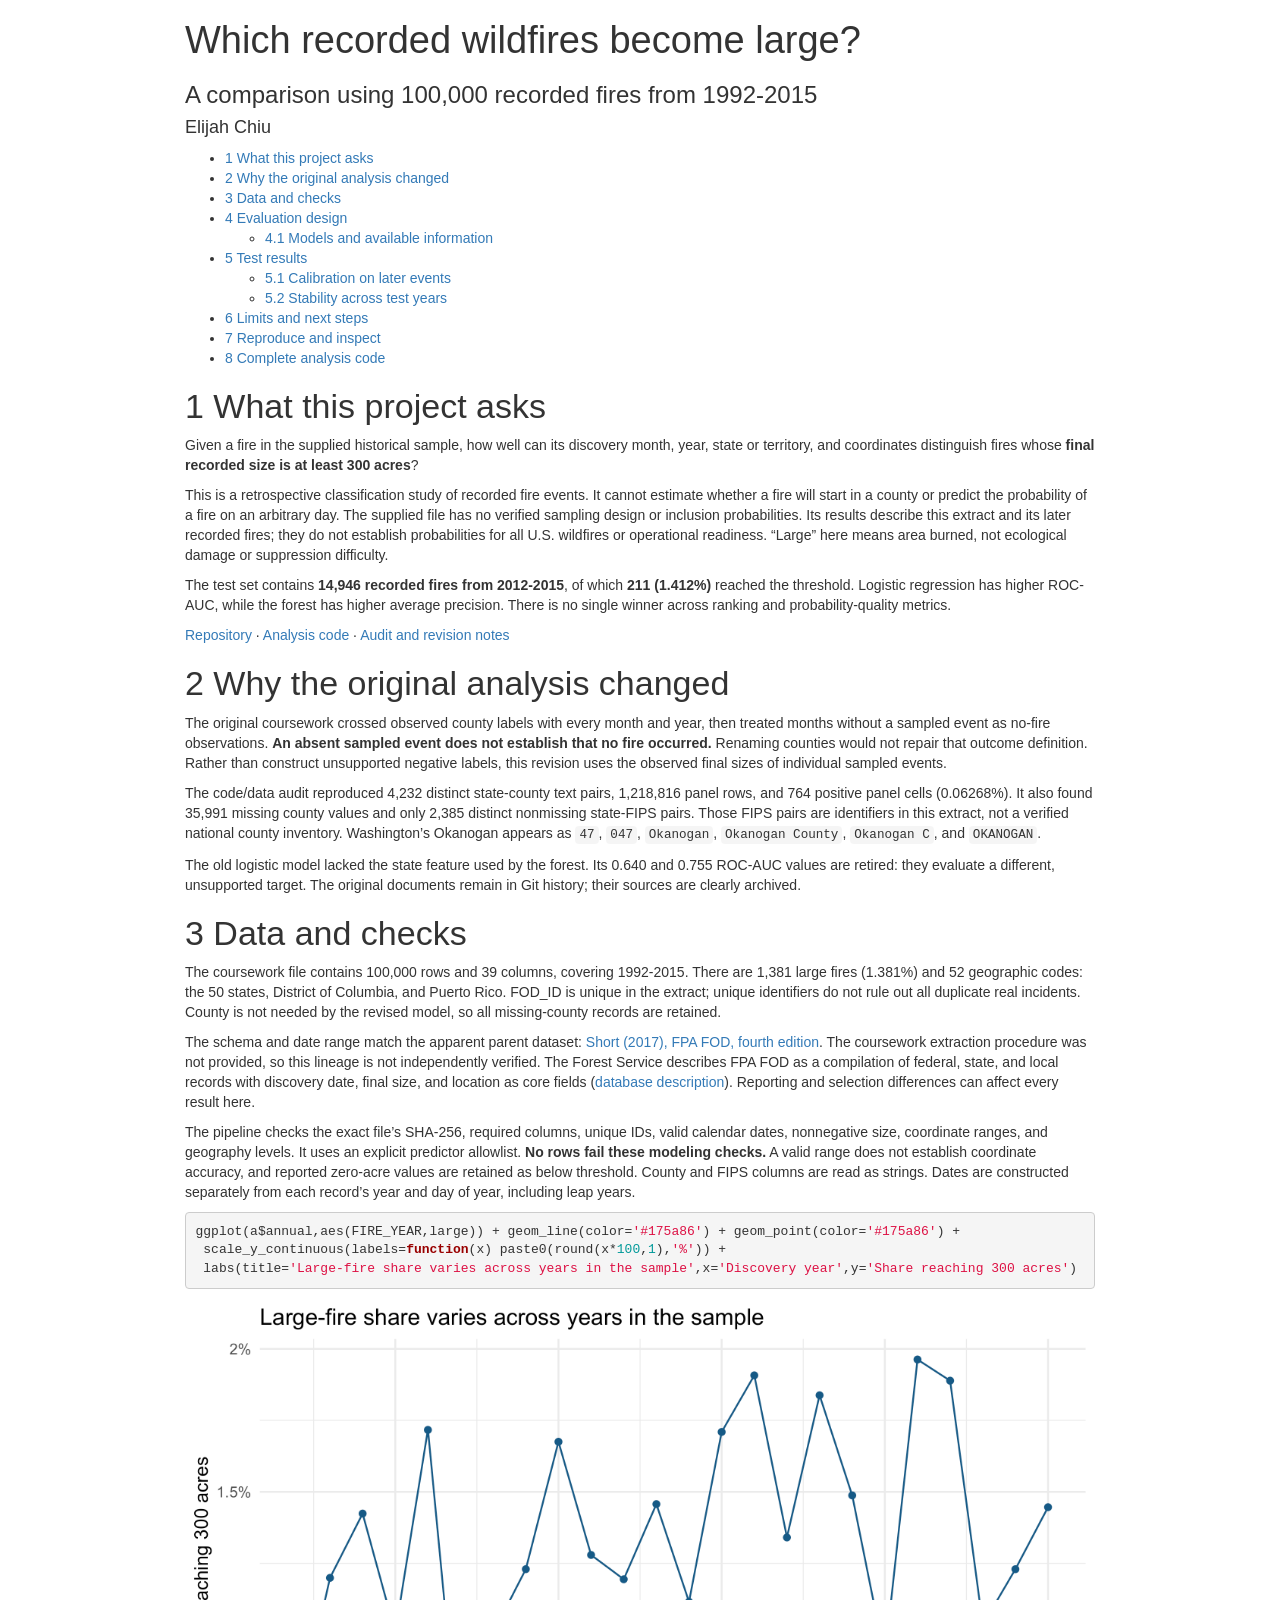
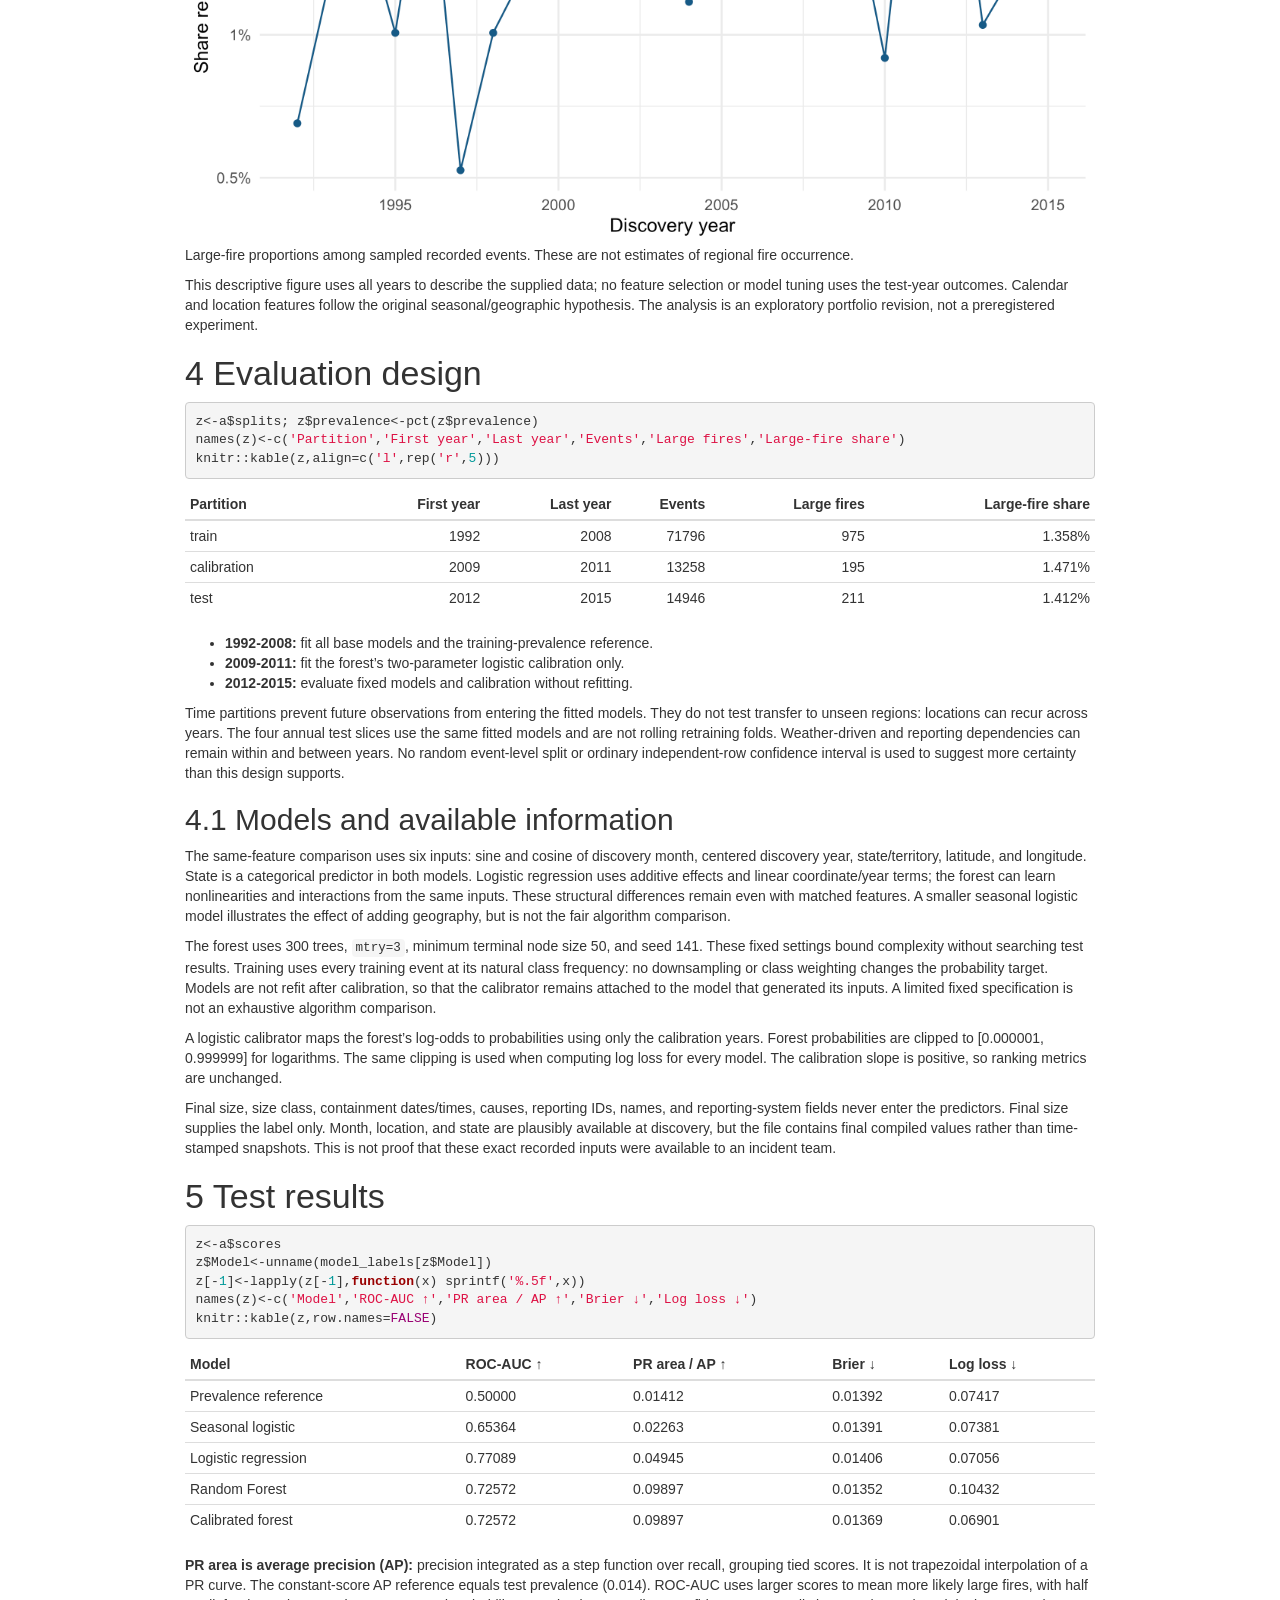
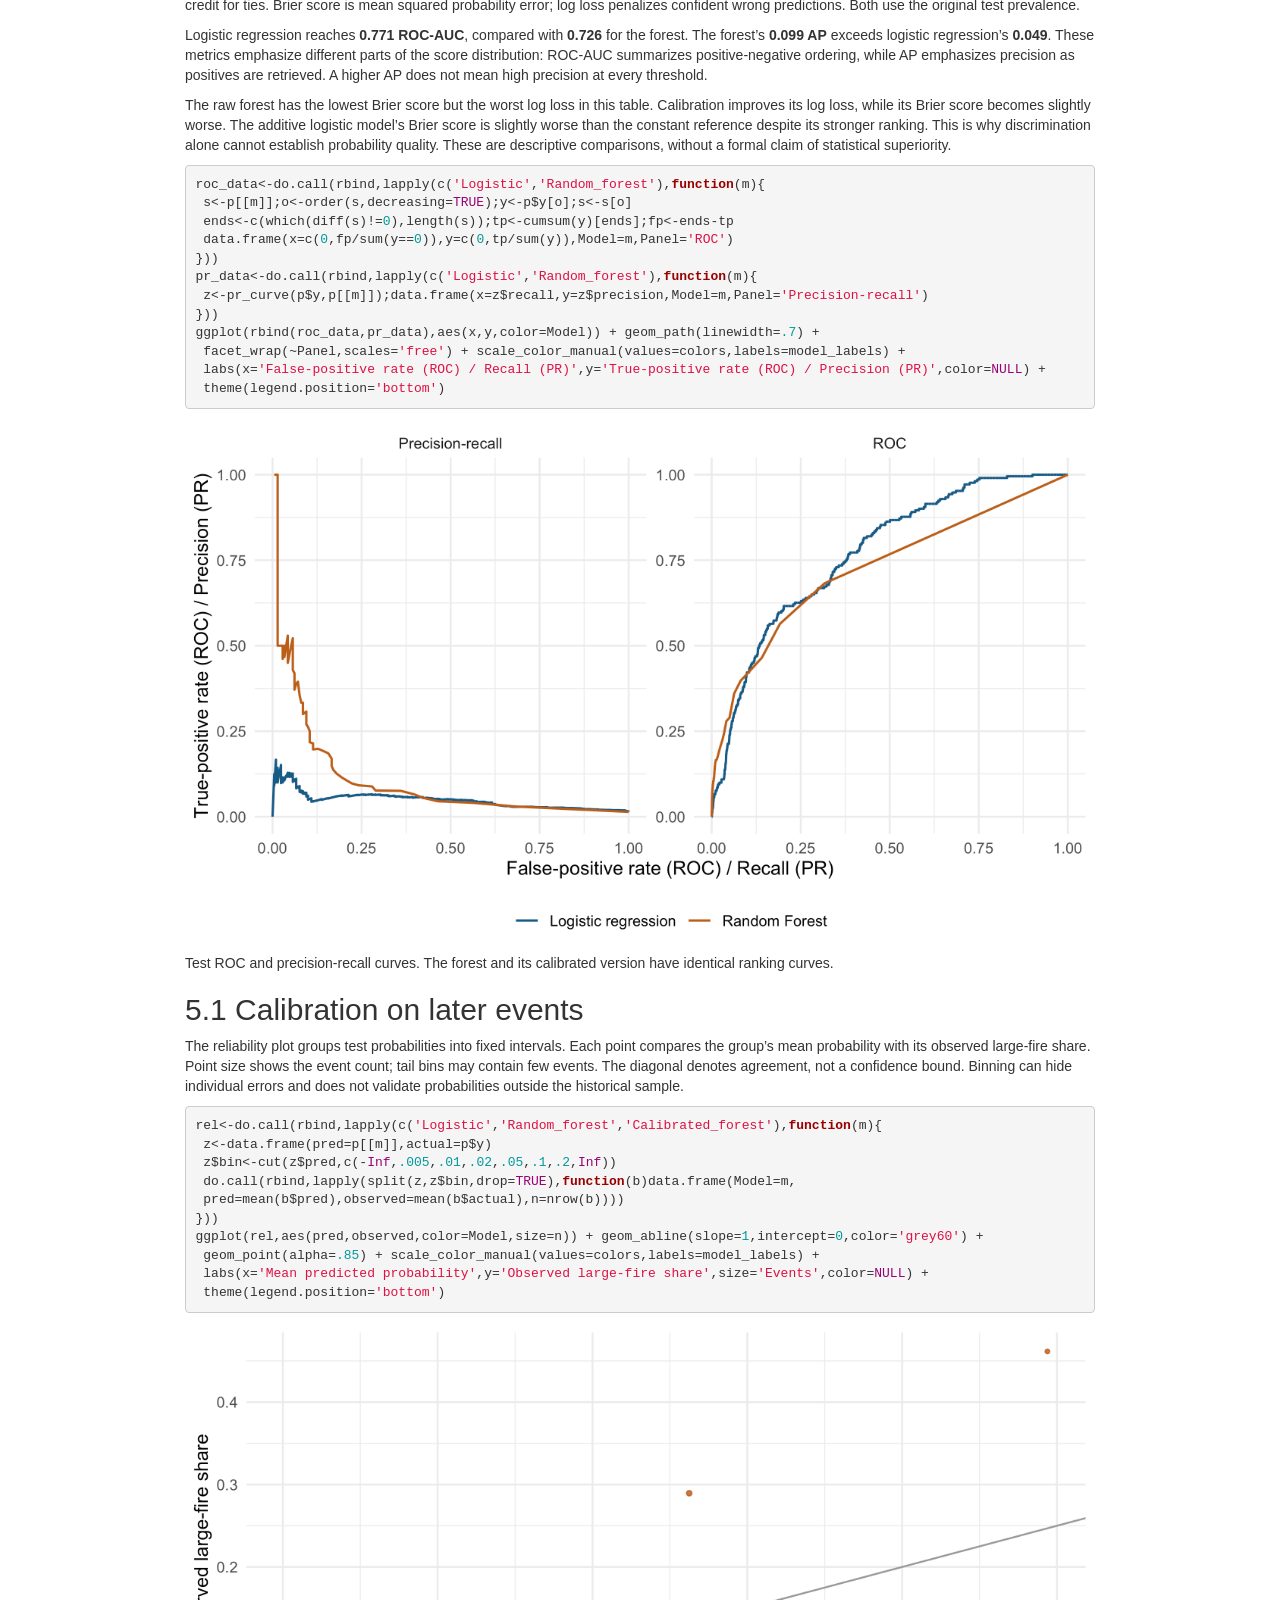
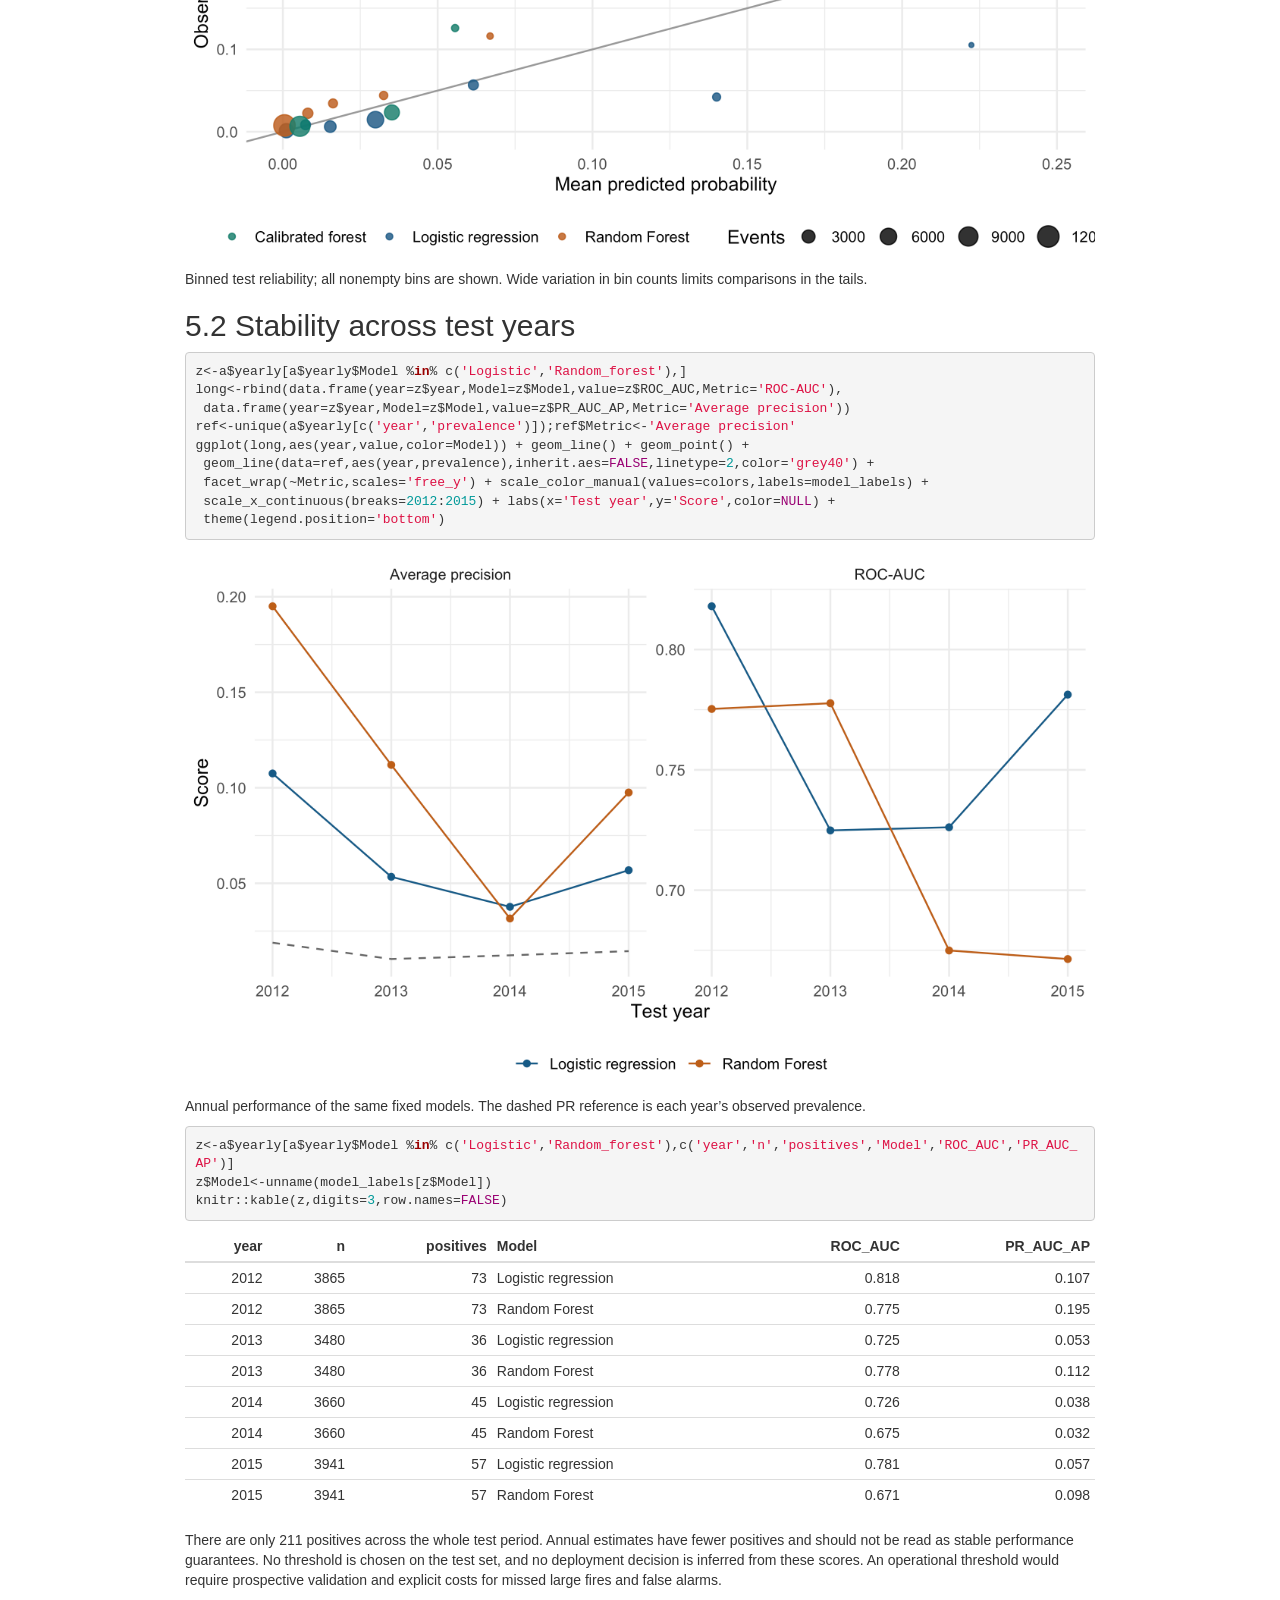
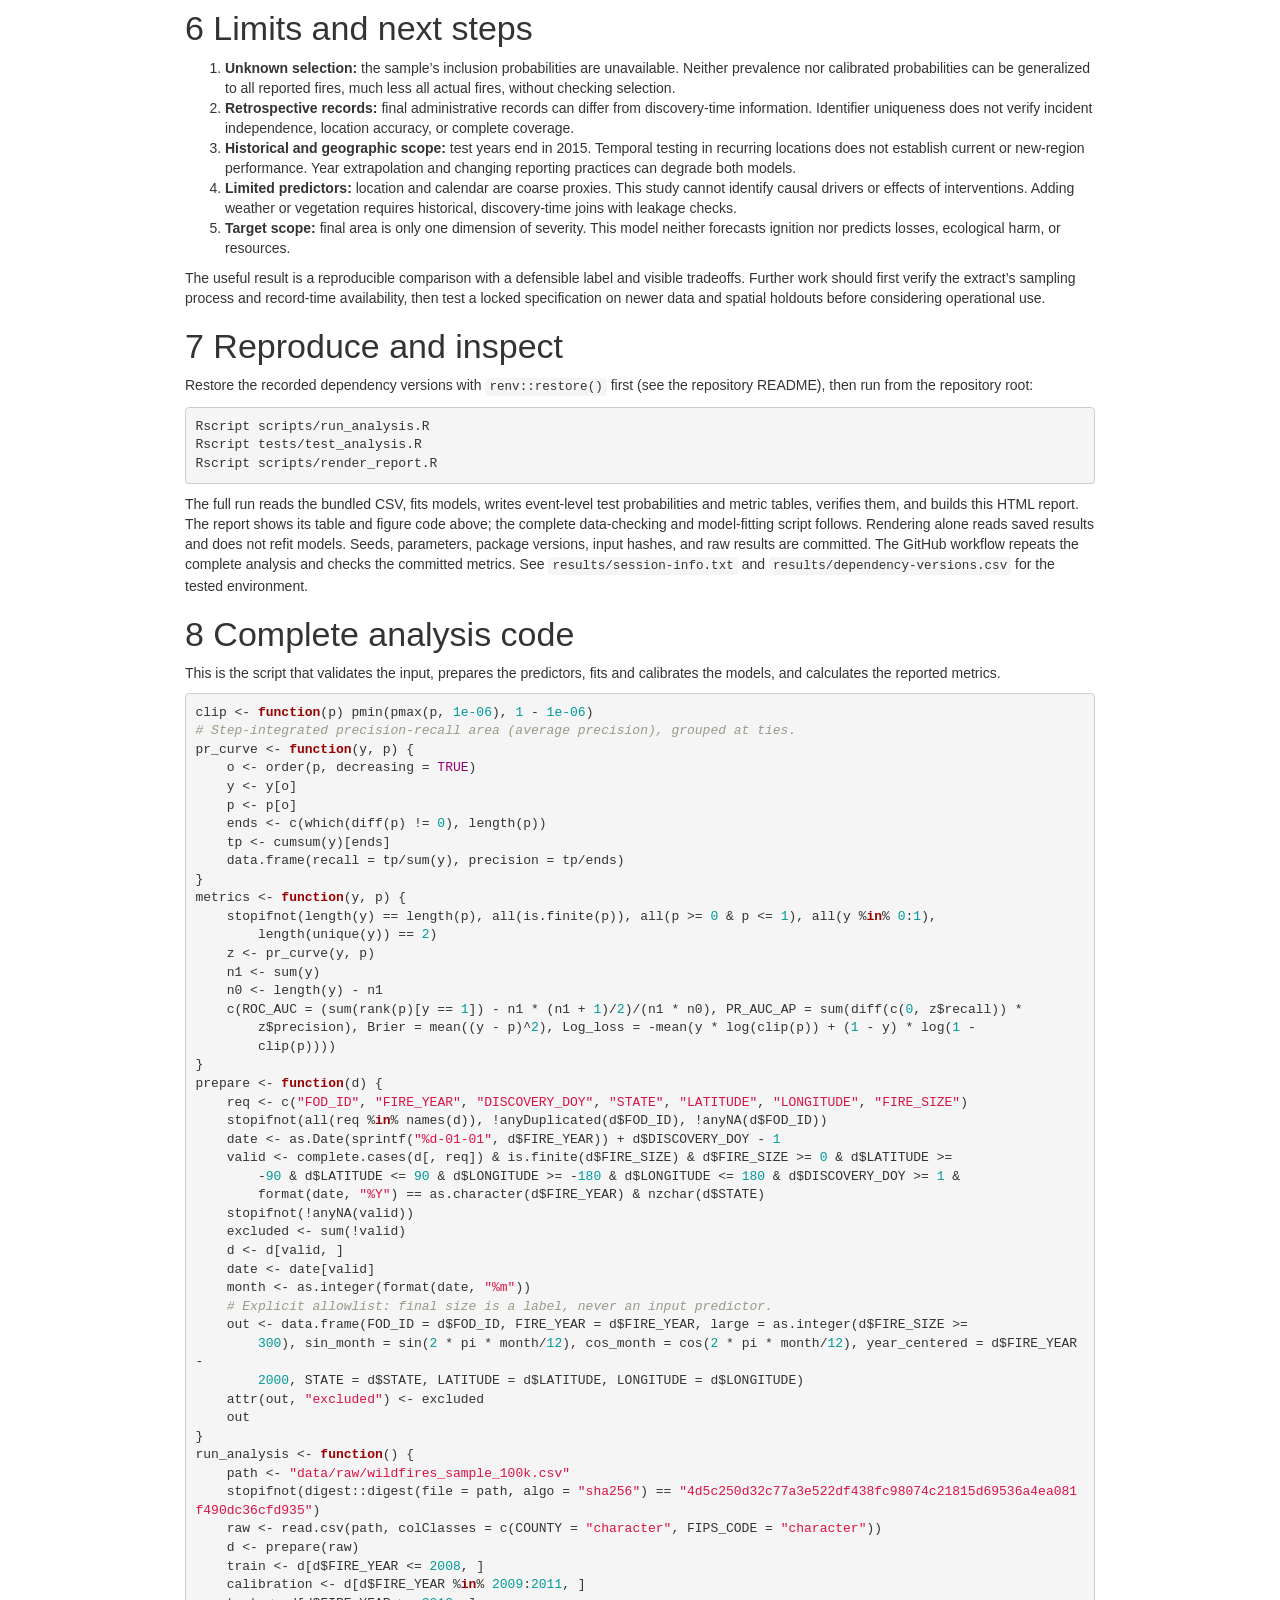
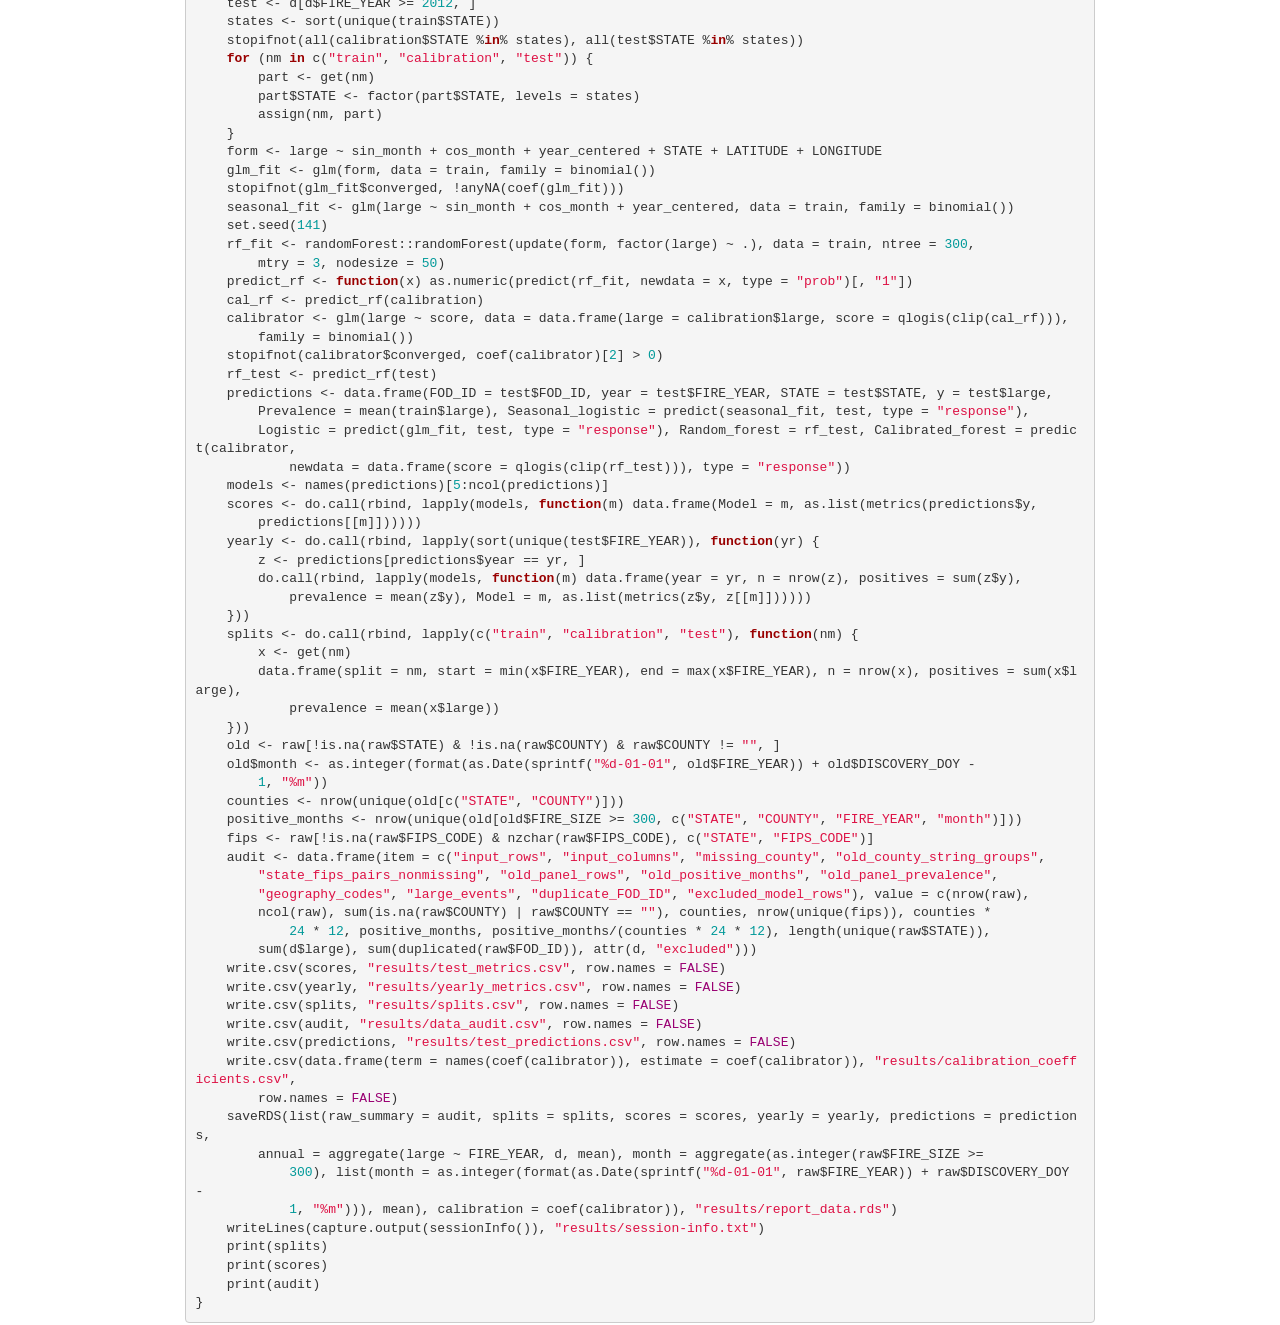
